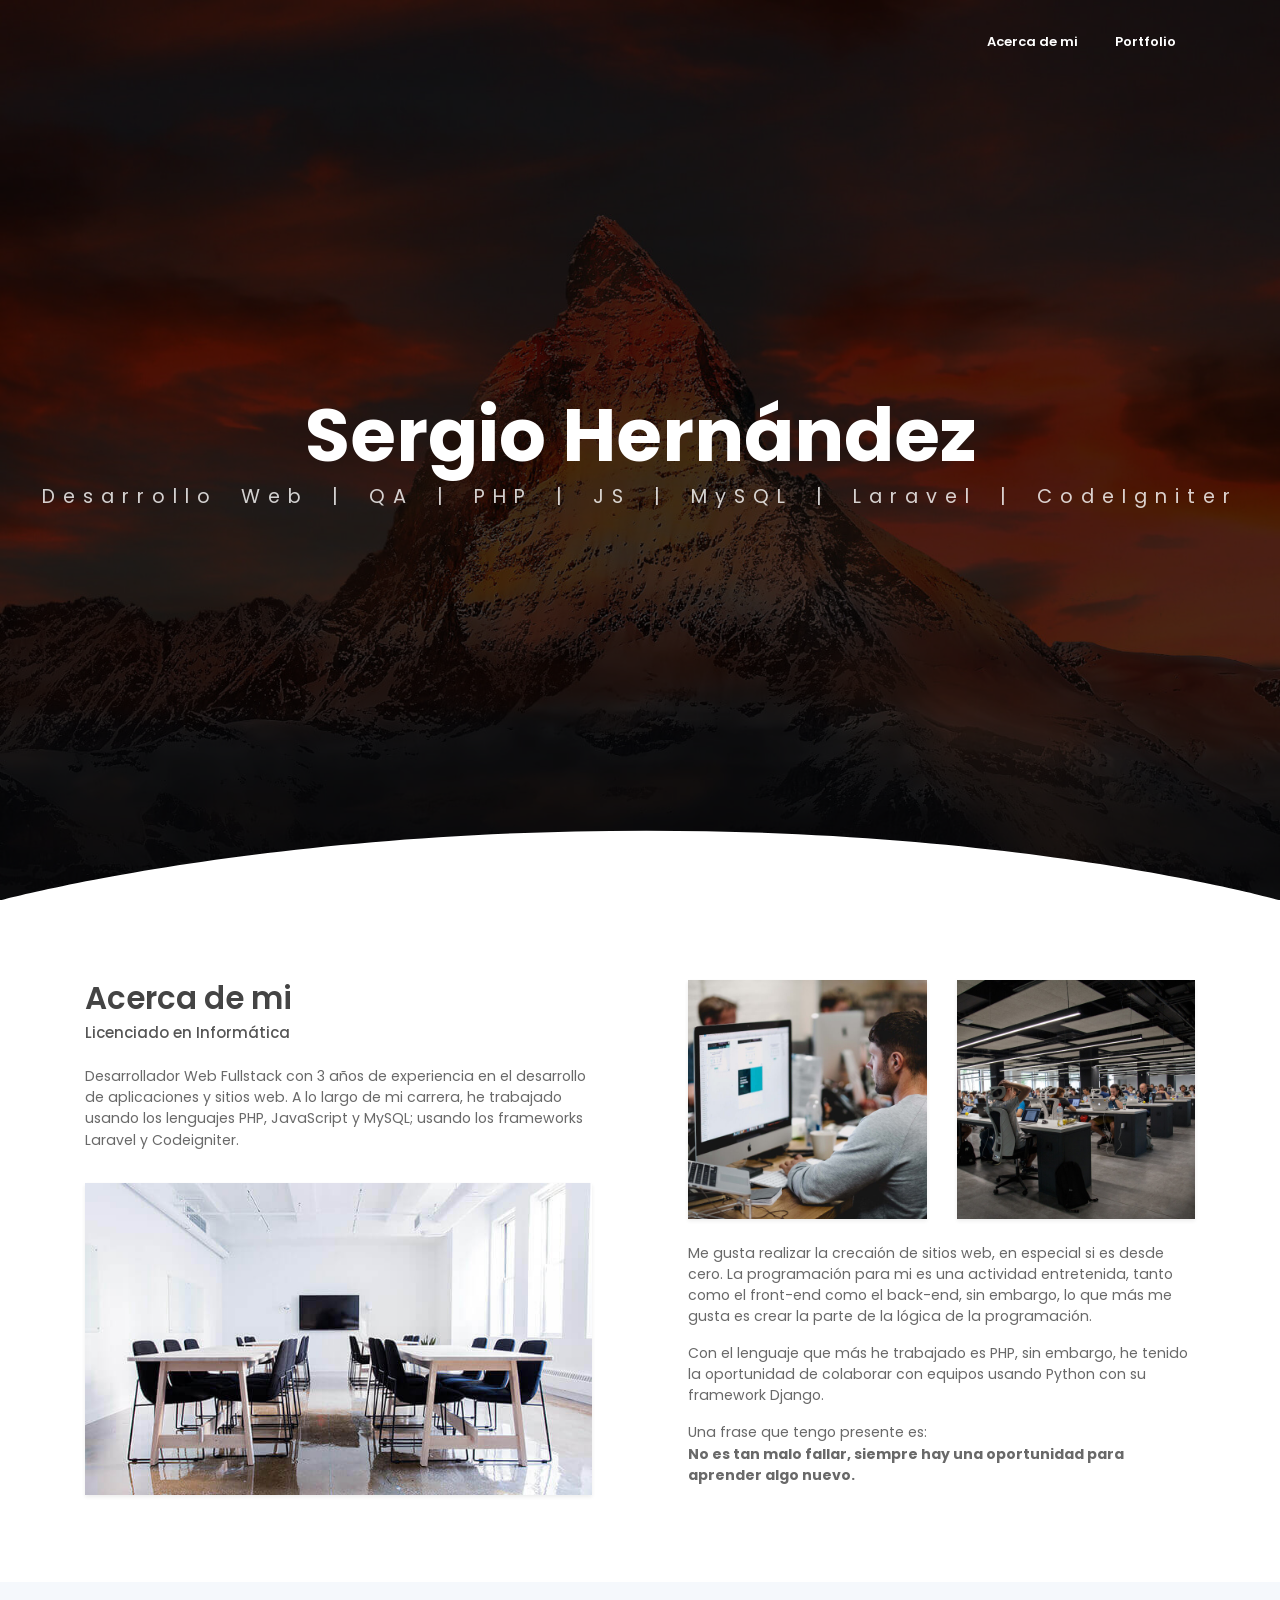
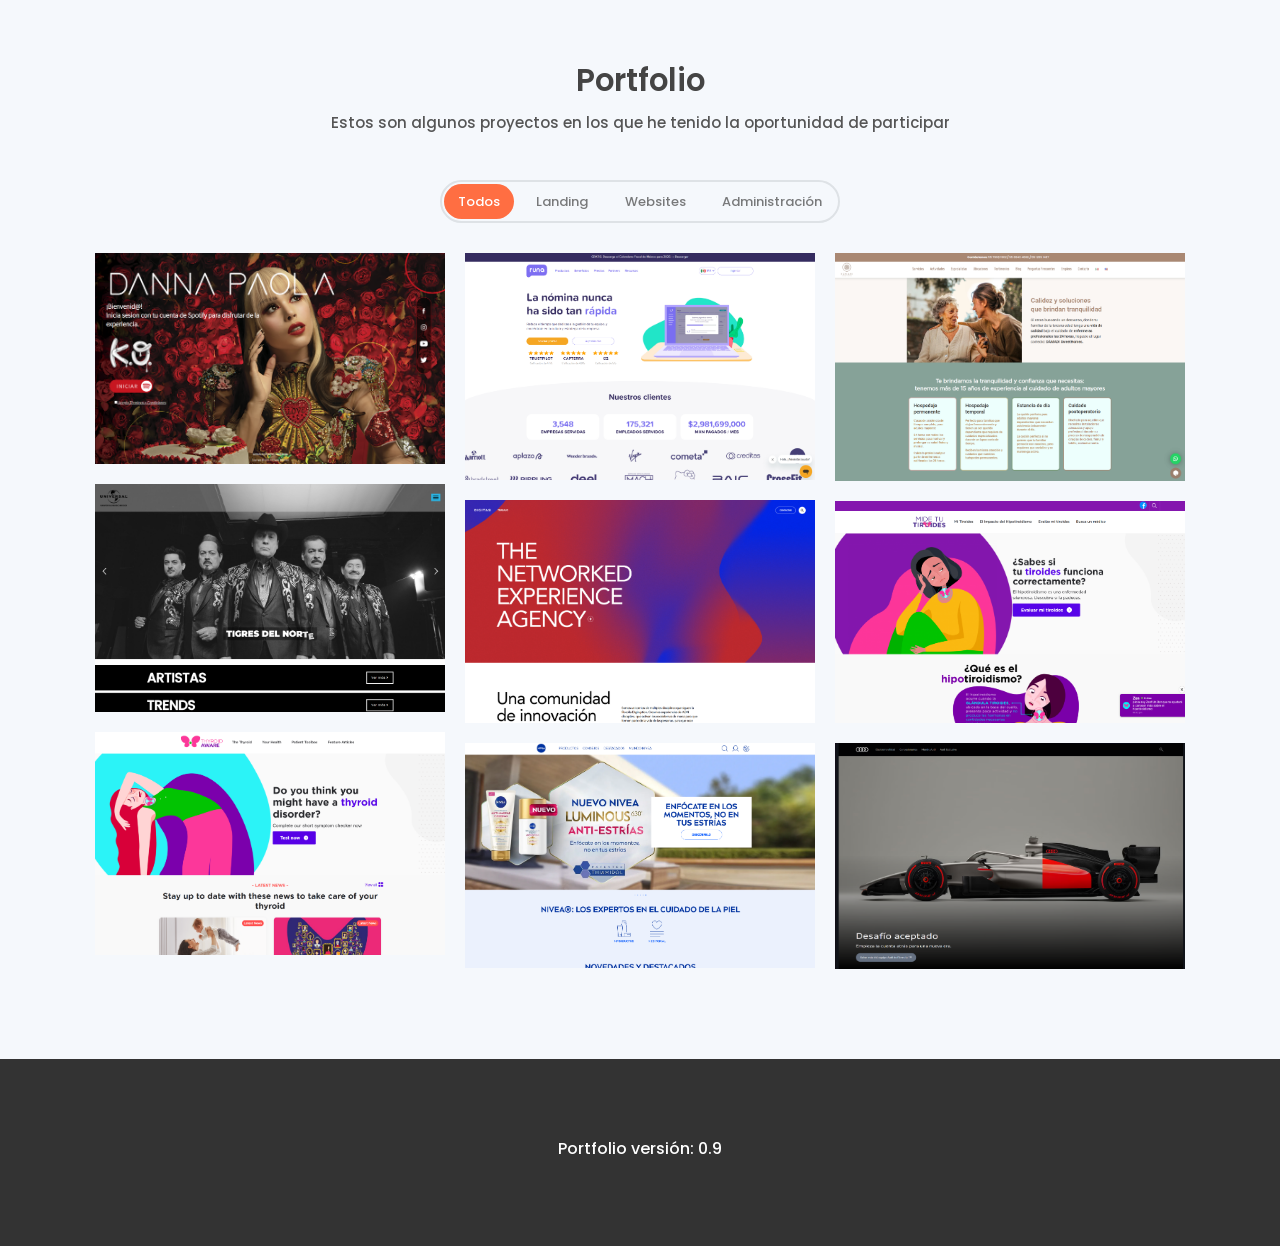
==== index.html @ 3a4e0846 "Carga de proyecto Versión 0.9" ====
<!DOCTYPE html>
<html lang="en">

<head>
    <meta charset="utf-8">
    <meta name="viewport" content="width=device-width, initial-scale=1, shrink-to-fit=no">
    <meta name="description" content="Start your development with LeadMark landing page.">
    <meta name="author" content="Devcrud">
    <title>Sergio Hernández</title>
    <!-- font icons -->
    <link rel="stylesheet" href="assets/vendors/themify-icons/css/themify-icons.css">
    <!-- Bootstrap + LeadMark main styles -->
     <link href="https://cdn.jsdelivr.net/npm/bootstrap@5.3.8/dist/css/bootstrap.min.css" rel="stylesheet" integrity="sha384-sRIl4kxILFvY47J16cr9ZwB07vP4J8+LH7qKQnuqkuIAvNWLzeN8tE5YBujZqJLB" crossorigin="anonymous">
    <link rel="stylesheet" href="assets/css/leadmark.css">
    
</head>

<body data-spy="scroll" data-target=".navbar" data-offset="40" id="home">

    <!-- page Navigation -->
    <nav class="navbar custom-navbar navbar-expand-md navbar-light fixed-top" data-spy="affix" data-offset-top="10">
        <div class="container">
            <button class="navbar-toggler ml-auto" type="button" data-toggle="collapse"
                data-target="#navbarSupportedContent" aria-controls="navbarSupportedContent" aria-expanded="false"
                aria-label="Toggle navigation">
                <span class="navbar-toggler-icon"></span>
            </button>
            <div class="collapse navbar-collapse" id="navbarSupportedContent">
                <ul class="navbar-nav ml-auto">
                    <!-- <li class="nav-item">
                        <a class="nav-link" href="#service">Our Service</a>
                    </li> -->
                    <li class="nav-item">
                        <a class="nav-link" href="#about">Acerca de mi</a>
                    </li>
                    <li class="nav-item">
                        <a class="nav-link" href="#portfolio">Portfolio</a>
                    </li>
                    <!-- 
                    <li class="nav-item">
                        <a class="nav-link" href="#blog">Blog</a>
                    </li>
                    <li class="nav-item">
                        <a class="nav-link" href="#contact">Contact</a>
                    </li> <li class="nav-item">
                        <a href="components.html" class="ml-4 nav-link btn btn-primary btn-sm rounded">Components</a>
                    </li> 
                    -->
                </ul>
            </div>
        </div>
    </nav>
    <!-- End Of Second Navigation -->

    <!-- Page Header -->
    <header class="header">
        <div class="overlay">
            <h1 class="title mb-1">Sergio Hernández</h1>
            <h1 class="subtitle">Desarrollo Web | QA | PHP | JS | MySQL | Laravel | CodeIgniter </h1>

        </div>
        <div class="shape">
            <svg viewBox="0 0 1500 200">
                <path
                    d="m 0,240 h 1500.4828 v -71.92164 c 0,0 -286.2763,-81.79324 -743.19024,-81.79324 C 300.37862,86.28512 0,168.07836 0,168.07836 Z" />
            </svg>
        </div>
    </header>
    <!-- End Of Page Header -->

    <!-- Service Section -->
    <!-- <section id="service" class="section pt-0">
        <div class="container">
            <h6 class="section-title text-center">Our Service</h6>
            <h6 class="section-subtitle text-center mb-5 pb-3">Voluptates architecto provident deserunt.</h6>

            <div class="row">
                <div class="col-md-4">
                    <div class="card mb-4 mb-md-0">
                        <div class="card-body">
                            <small class="text-primary font-weight-bold">01</small>
                            <h5 class="card-title mt-3"> Beatae quo <h5>
                                    <p class="mb-0">Lorem ipsum dolor sit amet, cquasi cupiditate voluptate debitis
                                        saepe dolorem totam dolor repudiandae quo nihil, repellendus nesciunt ab fuga
                                        quae, minima reprehenderit sequi fugit.</p>
                        </div>
                    </div>
                </div>
                <div class="col-md-4">
                    <div class="card mb-4 mb-md-0">
                        <div class="card-body">
                            <small class="text-primary font-weight-bold">02</small>
                            <h5 class="card-title mt-3">Delectus Suscipit<h5>
                                    <p class="mb-0">Lorem ipsum dolor sit amet, cquasi cupiditate voluptate debitis
                                        saepe dolorem totam dolor repudiandae quo nihil, repellendus nesciunt ab fuga
                                        quae, minima reprehenderit sequi fugit.</p>
                        </div>
                    </div>
                </div>
                <div class="col-md-4">
                    <div class="card mb-4 mb-md-0">
                        <div class="card-body">
                            <small class="text-primary font-weight-bold">03</small>
                            <h5 class="card-title mt-3">Itaque harum<h5>
                                    <p class="mb-0">Lorem ipsum dolor sit amet, cquasi cupiditate voluptate debitis
                                        saepe dolorem totam dolor repudiandae quo nihil, repellendus nesciunt ab fuga
                                        quae, minima reprehenderit sequi fugit.</p>
                        </div>
                    </div>
                </div>
            </div>
        </div>
    </section> -->
    <!-- End OF Service Section -->

    <!-- About Section -->
    <section class="section" id="about">
        <div class="container">
            <div class="row justify-content-between">
                <div class="col-md-6 pr-md-5 mb-4 mb-md-0">
                    <h6 class="section-title mb-0">Acerca de mi</h6>
                    <h6 class="section-subtitle mb-4">Licenciado en Informática</h6>
                    <p>
                        Desarrollador Web Fullstack con 3 años de experiencia en el desarrollo de aplicaciones y sitios
                        web. A lo largo de mi carrera, he trabajado usando los lenguajes PHP, JavaScript y MySQL; usando
                        los frameworks Laravel y Codeigniter.
                    </p>
                    <img src="assets/imgs/about.jpg" alt="" class="w-100 mt-3 shadow-sm">
                </div>
                <div class="col-md-6 pl-md-5">
                    <div class="row">
                        <div class="col-6">
                            <img src="assets/imgs/about-1.jpg" alt="" class="w-100 shadow-sm">
                        </div>
                        <div class="col-6">
                            <img src="assets/imgs/about-2.jpg" alt="" class="w-100 shadow-sm">
                        </div>
                        <div class="col-12 mt-4">
                            <p>
                                Me gusta realizar la crecaión de sitios web, en especial si es desde cero. La
                                programación para mi es una actividad entretenida, tanto como el front-end como el
                                back-end, sin embargo, lo que más me gusta es crear la parte de la lógica de la
                                programación.
                            </p>
                            <p>
                                Con el lenguaje que más he trabajado es PHP, sin embargo, he tenido la oportunidad de
                                colaborar con equipos usando Python con su framework Django.
                            </p>
                            <p>
                                Una frase que tengo presente es: <br>
                                <b>No es tan malo fallar, siempre hay una oportunidad para aprender algo nuevo.</b>
                            </p>
                        </div>
                    </div>
                </div>
            </div>
        </div>
    </section>
    <!-- End OF About Section -->

    <!-- Portfolio Section -->
    <section id="portfolio" class="section portfolio-section">
        <div class="container">
            <h6 class="section-title text-center">Portfolio</h6>
            <h6 class="section-subtitle mb-5 text-center">Estos son algunos proyectos en los que he tenido la
                oportunidad de participar</h6>
            <div class="filters">
                <a href="#" data-filter=".all" class="active">
                    Todos
                </a>
                <a href="#" data-filter=".landing">
                    Landing
                </a>
                <a href="#" data-filter=".web">
                    Websites
                </a>
                <a href="#" data-filter=".managment">
                    Administración
                </a>
            </div>
            <div class="portfolio-container" id="container">
                
            </div>
        </div>
    </section>

    <!-- Blog Section -->
    <!-- <section class="section" id="blog">
        <div class="container">
            <h6 class="section-title mb-0 text-center">Latest Articles</h6>
            <h6 class="section-subtitle mb-5 text-center">Architecto provident deserunt eveniet libero</h6>
            <div class="row">
                <div class="col-md-4">
                    <div class="card border-0 mb-4">
                        <img src="assets/imgs/blog-1.jpg" alt="" class="card-img-top w-100">
                        <div class="card-body">
                            <h6 class="card-title">Pariatur Omnis Harum quae sint.</h6>
                            <p>Fuga quae ratione inventore Perferendis porro.</p>
                            <a href="javascript:void(0)" class="small text-muted">Go To The Article</a>
                        </div>
                    </div>
                </div>
                <div class="col-md-4">
                    <div class="card border-0 mb-4">
                        <img src="assets/imgs/blog-2.jpg" alt="" class="card-img-top w-100">
                        <div class="card-body">
                            <h6 class="card-title"> Harum Quae Porro</h5>
                                <p>Fuga quae ratione inventore Perferendis porro.</p>
                                <a href="javascript:void(0)" class="small text-muted">Go To The Article</a>
                        </div>
                    </div>
                </div>
                <div class="col-md-4">
                    <div class="card border-0 mb-4">
                        <img src="assets/imgs/blog-3.jpg" alt="" class="card-img-top w-100">
                        <div class="card-body">
                            <h6 class="card-title">Qui optio neque alias</h6>
                            <p>Fuga quae ratione inventore Perferendis porro.</p>
                            <a href="javascript:void(0)" class="small text-muted">Go To The Article</a>
                        </div>
                    </div>
                </div>
            </div>
        </div>
    </section> -->
    <!-- End of Blog Section -->

    <!-- Testmonial Section -->
    <!-- <section class="section" id="testmonial">
        <div class="container">
            <h6 class="section-title text-center mb-0">Testmonials</h6>
            <h6 class="section-subtitle mb-5 text-center">What Our Clients Says</h6>
            <div class="row">
                <div class="col-md-4 my-3 my-md-0">
                    <div class="card">
                        <div class="card-body">
                            <div class="media align-items-center mb-3">
                                <img class="mr-3" src="assets/imgs/avatar.jpg" alt="">
                                <div class="media-body">
                                    <h6 class="mt-1 mb-0">John Doe</h6>
                                    <small class="text-muted mb-0">Business Analyst</small>
                                </div>
                            </div>
                            <p class="mb-0">Lorem ipsum dolor sit amet, consectetur adipisicing elit. Delectus enim
                                modi, id dicta reiciendis itaque.</p>
                        </div>
                    </div>
                </div>
                <div class="col-md-4 my-3 my-md-0">
                    <div class="card">
                        <div class="card-body">
                            <div class="media align-items-center mb-3">
                                <img class="mr-3" src="assets/imgs/avatar-1.jpg" alt="">
                                <div class="media-body">
                                    <h6 class="mt-1 mb-0">Maria Garcia</h6>
                                    <small class="text-muted mb-0">Insurance Agent</small>
                                </div>
                            </div>
                            <p class="mb-0">Lorem ipsum dolor sit amet, consectetur adipisicing elit. Delectus enim
                                modi, id dicta reiciendis itaque.</p>
                        </div>
                    </div>
                </div>
                <div class="col-md-4 my-3 my-md-0">
                    <div class="card">
                        <div class="card-body">
                            <div class="media align-items-center mb-3">
                                <img class="mr-3" src="assets/imgs/avatar-2.jpg" alt="">
                                <div class="media-body">
                                    <h6 class="mt-1 mb-0">Mason Miller</h6>
                                    <small class="text-muted mb-0">Residential Appraiser</small>
                                </div>
                            </div>
                            <p class="mb-0">Lorem ipsum dolor sit amet, consectetur adipisicing elit. Delectus enim
                                modi, id dicta reiciendis itaque.</p>
                        </div>
                    </div>
                </div>
            </div>
        </div>
    </section> -->
    <!-- End of Testmonial Section -->

    <!-- Page Footer -->
    <footer>
        <section id="contact" class="section has-img-bg">
            <div class="container">
                <h6 class="text-center">Portfolio versión: 0.9</h6>
                <!-- <div class="row align-items-center">
                    <div class="col-md-5 my-3">
                        <h6 class="mb-0">Phone</h6>
                        <p class="mb-4">+ 123-456-7890</p>

                        <h6 class="mb-0">Address</h6>
                        <p class="mb-4">12345 Fake ST NoWhere AB Country</p>

                        <h6 class="mb-0">Email</h6>
                        <p class="mb-0">info@website.com</p>
                        <p></p>
                    </div>
                    <div class="col-md-7">
                        <form>
                            <h4 class="mb-4">Drop Us A Line</h4>
                            <div class="form-row">
                                <div class="form-group col-sm-4">
                                    <input type="text" class="form-control text-white rounded-0 bg-transparent"
                                        name="name" placeholder="Name">
                                </div>
                                <div class="form-group col-sm-4">
                                    <input type="email" class="form-control text-white rounded-0 bg-transparent"
                                        name="Email" placeholder="Email">
                                </div>
                                <div class="form-group col-sm-4">
                                    <input type="text" class="form-control text-white rounded-0 bg-transparent"
                                        name="subject" placeholder="Subject">
                                </div>
                                <div class="form-group col-12">
                                    <textarea name="message" id="" cols="30" rows="4"
                                        class="form-control text-white rounded-0 bg-transparent"
                                        placeholder="Message"></textarea>

                                </div>
                                <div class="form-group col-12 mb-0">
                                    <button type="submit" class="btn btn-primary rounded w-md mt-3">Send</button>
                                </div>
                            </div>
                        </form>
                    </div>
                </div> -->
            </div>
        </section>
    </footer>
    <!-- End of Page Footer -->

    <!-- Modal -->
<div class="modal fade" id="modal" tabindex="-1" aria-labelledby="exampleModalLabel" aria-hidden="true">
  <div class="modal-dialog modal-dialog-centered modal-lg">
    <div class="modal-content pt-3">
      <div class="modal-body">
        <div class="row">
            <div class="col-lg-6 align-items-center justify-content-center">
                <div class="modal-img">
                    <img id="modalImage" src="./assets/img/danna-book.png" width="100%" alt="Danna Paola Flipbook">
                </div>
            </div>
            <div class="col-lg-6">
                <h3 id="modalTitle">Flipbook: Danna Paola</h3>
                <span class="badge badge-secondary" id="modalType">Landing Page - 2021</span>
                <p class="description" id="modalDescription">
                    Esta landing fue realizada para la promoción del album K.O de Danna Paola.
                    <br>
                    Para poder iniciar sesión era requerida una cuenta de Spotify, ya que el objetivo era realizar "presave" del album completo. Al iniciar sesión, podias desplazarte entre las fotos exclusivas de Danna Paola referentes a su nuevo albúm.
                </p>
                <p id="modalTech" class="text-primary">PHP</p>         
            </div>
        </div>
      </div>
      <div class="modal-footer align-items-center justify-content-center">
        <button type="button" class="btn btn-secondary" data-bs-dismiss="modal">Cerrar</button>
        <a id="modalUrl" target="_blank" class="btn btn-primary">Visitar sitio</a>
      </div>
    </div>
  </div>
</div>

    <!-- core  -->
    <script src="assets/vendors/jquery/jquery-3.4.1.js"></script>
    <!-- <script src="assets/vendors/bootstrap/bootstrap.bundle.js"></script> -->
    <script src="https://cdn.jsdelivr.net/npm/bootstrap@5.3.8/dist/js/bootstrap.bundle.min.js" integrity="sha384-FKyoEForCGlyvwx9Hj09JcYn3nv7wiPVlz7YYwJrWVcXK/BmnVDxM+D2scQbITxI" crossorigin="anonymous"></script>

    <!-- bootstrap 3 affix -->
    <script src="assets/vendors/bootstrap/bootstrap.affix.js"></script>

    <!-- Isotope -->
    <script src="assets/vendors/isotope/isotope.pkgd.js"></script>

    <!-- LeadMark js -->
    <script src="assets/js/leadmark.js"></script>

</body>

</html>
---- assets/vendors/themify-icons/css/themify-icons.css ----
@font-face {
	font-family: 'themify';
	src:url("../fonts/themify.eot?-fvbane");
	src:url("../fonts/themify.eot?#iefix-fvbane") format("embedded-opentype"),
		url("../fonts/themify.woff?-fvbane") format("woff"),
		url("../fonts/themify.ttf?-fvbane") format("truetype"),
		url("../fonts/themify.svg?-fvbane#themify") format("svg");
	font-weight: normal;
	font-style: normal;
}

[class^="ti-"], [class*=" ti-"] {
	font-family: 'themify';
	speak: none;
	font-style: normal;
	font-weight: normal;
	font-variant: normal;
	text-transform: none;
	line-height: 1;

	/* Better Font Rendering =========== */
	-webkit-font-smoothing: antialiased;
	-moz-osx-font-smoothing: grayscale;
}

.ti-wand:before {
	content: "\e600";
}
.ti-volume:before {
	content: "\e601";
}
.ti-user:before {
	content: "\e602";
}
.ti-unlock:before {
	content: "\e603";
}
.ti-unlink:before {
	content: "\e604";
}
.ti-trash:before {
	content: "\e605";
}
.ti-thought:before {
	content: "\e606";
}
.ti-target:before {
	content: "\e607";
}
.ti-tag:before {
	content: "\e608";
}
.ti-tablet:before {
	content: "\e609";
}
.ti-star:before {
	content: "\e60a";
}
.ti-spray:before {
	content: "\e60b";
}
.ti-signal:before {
	content: "\e60c";
}
.ti-shopping-cart:before {
	content: "\e60d";
}
.ti-shopping-cart-full:before {
	content: "\e60e";
}
.ti-settings:before {
	content: "\e60f";
}
.ti-search:before {
	content: "\e610";
}
.ti-zoom-in:before {
	content: "\e611";
}
.ti-zoom-out:before {
	content: "\e612";
}
.ti-cut:before {
	content: "\e613";
}
.ti-ruler:before {
	content: "\e614";
}
.ti-ruler-pencil:before {
	content: "\e615";
}
.ti-ruler-alt:before {
	content: "\e616";
}
.ti-bookmark:before {
	content: "\e617";
}
.ti-bookmark-alt:before {
	content: "\e618";
}
.ti-reload:before {
	content: "\e619";
}
.ti-plus:before {
	content: "\e61a";
}
.ti-pin:before {
	content: "\e61b";
}
.ti-pencil:before {
	content: "\e61c";
}
.ti-pencil-alt:before {
	content: "\e61d";
}
.ti-paint-roller:before {
	content: "\e61e";
}
.ti-paint-bucket:before {
	content: "\e61f";
}
.ti-na:before {
	content: "\e620";
}
.ti-mobile:before {
	content: "\e621";
}
.ti-minus:before {
	content: "\e622";
}
.ti-medall:before {
	content: "\e623";
}
.ti-medall-alt:before {
	content: "\e624";
}
.ti-marker:before {
	content: "\e625";
}
.ti-marker-alt:before {
	content: "\e626";
}
.ti-arrow-up:before {
	content: "\e627";
}
.ti-arrow-right:before {
	content: "\e628";
}
.ti-arrow-left:before {
	content: "\e629";
}
.ti-arrow-down:before {
	content: "\e62a";
}
.ti-lock:before {
	content: "\e62b";
}
.ti-location-arrow:before {
	content: "\e62c";
}
.ti-link:before {
	content: "\e62d";
}
.ti-layout:before {
	content: "\e62e";
}
.ti-layers:before {
	content: "\e62f";
}
.ti-layers-alt:before {
	content: "\e630";
}
.ti-key:before {
	content: "\e631";
}
.ti-import:before {
	content: "\e632";
}
.ti-image:before {
	content: "\e633";
}
.ti-heart:before {
	content: "\e634";
}
.ti-heart-broken:before {
	content: "\e635";
}
.ti-hand-stop:before {
	content: "\e636";
}
.ti-hand-open:before {
	content: "\e637";
}
.ti-hand-drag:before {
	content: "\e638";
}
.ti-folder:before {
	content: "\e639";
}
.ti-flag:before {
	content: "\e63a";
}
.ti-flag-alt:before {
	content: "\e63b";
}
.ti-flag-alt-2:before {
	content: "\e63c";
}
.ti-eye:before {
	content: "\e63d";
}
.ti-export:before {
	content: "\e63e";
}
.ti-exchange-vertical:before {
	content: "\e63f";
}
.ti-desktop:before {
	content: "\e640";
}
.ti-cup:before {
	content: "\e641";
}
.ti-crown:before {
	content: "\e642";
}
.ti-comments:before {
	content: "\e643";
}
.ti-comment:before {
	content: "\e644";
}
.ti-comment-alt:before {
	content: "\e645";
}
.ti-close:before {
	content: "\e646";
}
.ti-clip:before {
	content: "\e647";
}
.ti-angle-up:before {
	content: "\e648";
}
.ti-angle-right:before {
	content: "\e649";
}
.ti-angle-left:before {
	content: "\e64a";
}
.ti-angle-down:before {
	content: "\e64b";
}
.ti-check:before {
	content: "\e64c";
}
.ti-check-box:before {
	content: "\e64d";
}
.ti-camera:before {
	content: "\e64e";
}
.ti-announcement:before {
	content: "\e64f";
}
.ti-brush:before {
	content: "\e650";
}
.ti-briefcase:before {
	content: "\e651";
}
.ti-bolt:before {
	content: "\e652";
}
.ti-bolt-alt:before {
	content: "\e653";
}
.ti-blackboard:before {
	content: "\e654";
}
.ti-bag:before {
	content: "\e655";
}
.ti-move:before {
	content: "\e656";
}
.ti-arrows-vertical:before {
	content: "\e657";
}
.ti-arrows-horizontal:before {
	content: "\e658";
}
.ti-fullscreen:before {
	content: "\e659";
}
.ti-arrow-top-right:before {
	content: "\e65a";
}
.ti-arrow-top-left:before {
	content: "\e65b";
}
.ti-arrow-circle-up:before {
	content: "\e65c";
}
.ti-arrow-circle-right:before {
	content: "\e65d";
}
.ti-arrow-circle-left:before {
	content: "\e65e";
}
.ti-arrow-circle-down:before {
	content: "\e65f";
}
.ti-angle-double-up:before {
	content: "\e660";
}
.ti-angle-double-right:before {
	content: "\e661";
}
.ti-angle-double-left:before {
	content: "\e662";
}
.ti-angle-double-down:before {
	content: "\e663";
}
.ti-zip:before {
	content: "\e664";
}
.ti-world:before {
	content: "\e665";
}
.ti-wheelchair:before {
	content: "\e666";
}
.ti-view-list:before {
	content: "\e667";
}
.ti-view-list-alt:before {
	content: "\e668";
}
.ti-view-grid:before {
	content: "\e669";
}
.ti-uppercase:before {
	content: "\e66a";
}
.ti-upload:before {
	content: "\e66b";
}
.ti-underline:before {
	content: "\e66c";
}
.ti-truck:before {
	content: "\e66d";
}
.ti-timer:before {
	content: "\e66e";
}
.ti-ticket:before {
	content: "\e66f";
}
.ti-thumb-up:before {
	content: "\e670";
}
.ti-thumb-down:before {
	content: "\e671";
}
.ti-text:before {
	content: "\e672";
}
.ti-stats-up:before {
	content: "\e673";
}
.ti-stats-down:before {
	content: "\e674";
}
.ti-split-v:before {
	content: "\e675";
}
.ti-split-h:before {
	content: "\e676";
}
.ti-smallcap:before {
	content: "\e677";
}
.ti-shine:before {
	content: "\e678";
}
.ti-shift-right:before {
	content: "\e679";
}
.ti-shift-left:before {
	content: "\e67a";
}
.ti-shield:before {
	content: "\e67b";
}
.ti-notepad:before {
	content: "\e67c";
}
.ti-server:before {
	content: "\e67d";
}
.ti-quote-right:before {
	content: "\e67e";
}
.ti-quote-left:before {
	content: "\e67f";
}
.ti-pulse:before {
	content: "\e680";
}
.ti-printer:before {
	content: "\e681";
}
.ti-power-off:before {
	content: "\e682";
}
.ti-plug:before {
	content: "\e683";
}
.ti-pie-chart:before {
	content: "\e684";
}
.ti-paragraph:before {
	content: "\e685";
}
.ti-panel:before {
	content: "\e686";
}
.ti-package:before {
	content: "\e687";
}
.ti-music:before {
	content: "\e688";
}
.ti-music-alt:before {
	content: "\e689";
}
.ti-mouse:before {
	content: "\e68a";
}
.ti-mouse-alt:before {
	content: "\e68b";
}
.ti-money:before {
	content: "\e68c";
}
.ti-microphone:before {
	content: "\e68d";
}
.ti-menu:before {
	content: "\e68e";
}
.ti-menu-alt:before {
	content: "\e68f";
}
.ti-map:before {
	content: "\e690";
}
.ti-map-alt:before {
	content: "\e691";
}
.ti-loop:before {
	content: "\e692";
}
.ti-location-pin:before {
	content: "\e693";
}
.ti-list:before {
	content: "\e694";
}
.ti-light-bulb:before {
	content: "\e695";
}
.ti-Italic:before {
	content: "\e696";
}
.ti-info:before {
	content: "\e697";
}
.ti-infinite:before {
	content: "\e698";
}
.ti-id-badge:before {
	content: "\e699";
}
.ti-hummer:before {
	content: "\e69a";
}
.ti-home:before {
	content: "\e69b";
}
.ti-help:before {
	content: "\e69c";
}
.ti-headphone:before {
	content: "\e69d";
}
.ti-harddrives:before {
	content: "\e69e";
}
.ti-harddrive:before {
	content: "\e69f";
}
.ti-gift:before {
	content: "\e6a0";
}
.ti-game:before {
	content: "\e6a1";
}
.ti-filter:before {
	content: "\e6a2";
}
.ti-files:before {
	content: "\e6a3";
}
.ti-file:before {
	content: "\e6a4";
}
.ti-eraser:before {
	content: "\e6a5";
}
.ti-envelope:before {
	content: "\e6a6";
}
.ti-download:before {
	content: "\e6a7";
}
.ti-direction:before {
	content: "\e6a8";
}
.ti-direction-alt:before {
	content: "\e6a9";
}
.ti-dashboard:before {
	content: "\e6aa";
}
.ti-control-stop:before {
	content: "\e6ab";
}
.ti-control-shuffle:before {
	content: "\e6ac";
}
.ti-control-play:before {
	content: "\e6ad";
}
.ti-control-pause:before {
	content: "\e6ae";
}
.ti-control-forward:before {
	content: "\e6af";
}
.ti-control-backward:before {
	content: "\e6b0";
}
.ti-cloud:before {
	content: "\e6b1";
}
.ti-cloud-up:before {
	content: "\e6b2";
}
.ti-cloud-down:before {
	content: "\e6b3";
}
.ti-clipboard:before {
	content: "\e6b4";
}
.ti-car:before {
	content: "\e6b5";
}
.ti-calendar:before {
	content: "\e6b6";
}
.ti-book:before {
	content: "\e6b7";
}
.ti-bell:before {
	content: "\e6b8";
}
.ti-basketball:before {
	content: "\e6b9";
}
.ti-bar-chart:before {
	content: "\e6ba";
}
.ti-bar-chart-alt:before {
	content: "\e6bb";
}
.ti-back-right:before {
	content: "\e6bc";
}
.ti-back-left:before {
	content: "\e6bd";
}
.ti-arrows-corner:before {
	content: "\e6be";
}
.ti-archive:before {
	content: "\e6bf";
}
.ti-anchor:before {
	content: "\e6c0";
}
.ti-align-right:before {
	content: "\e6c1";
}
.ti-align-left:before {
	content: "\e6c2";
}
.ti-align-justify:before {
	content: "\e6c3";
}
.ti-align-center:before {
	content: "\e6c4";
}
.ti-alert:before {
	content: "\e6c5";
}
.ti-alarm-clock:before {
	content: "\e6c6";
}
.ti-agenda:before {
	content: "\e6c7";
}
.ti-write:before {
	content: "\e6c8";
}
.ti-window:before {
	content: "\e6c9";
}
.ti-widgetized:before {
	content: "\e6ca";
}
.ti-widget:before {
	content: "\e6cb";
}
.ti-widget-alt:before {
	content: "\e6cc";
}
.ti-wallet:before {
	content: "\e6cd";
}
.ti-video-clapper:before {
	content: "\e6ce";
}
.ti-video-camera:before {
	content: "\e6cf";
}
.ti-vector:before {
	content: "\e6d0";
}
.ti-themify-logo:before {
	content: "\e6d1";
}
.ti-themify-favicon:before {
	content: "\e6d2";
}
.ti-themify-favicon-alt:before {
	content: "\e6d3";
}
.ti-support:before {
	content: "\e6d4";
}
.ti-stamp:before {
	content: "\e6d5";
}
.ti-split-v-alt:before {
	content: "\e6d6";
}
.ti-slice:before {
	content: "\e6d7";
}
.ti-shortcode:before {
	content: "\e6d8";
}
.ti-shift-right-alt:before {
	content: "\e6d9";
}
.ti-shift-left-alt:before {
	content: "\e6da";
}
.ti-ruler-alt-2:before {
	content: "\e6db";
}
.ti-receipt:before {
	content: "\e6dc";
}
.ti-pin2:before {
	content: "\e6dd";
}
.ti-pin-alt:before {
	content: "\e6de";
}
.ti-pencil-alt2:before {
	content: "\e6df";
}
.ti-palette:before {
	content: "\e6e0";
}
.ti-more:before {
	content: "\e6e1";
}
.ti-more-alt:before {
	content: "\e6e2";
}
.ti-microphone-alt:before {
	content: "\e6e3";
}
.ti-magnet:before {
	content: "\e6e4";
}
.ti-line-double:before {
	content: "\e6e5";
}
.ti-line-dotted:before {
	content: "\e6e6";
}
.ti-line-dashed:before {
	content: "\e6e7";
}
.ti-layout-width-full:before {
	content: "\e6e8";
}
.ti-layout-width-default:before {
	content: "\e6e9";
}
.ti-layout-width-default-alt:before {
	content: "\e6ea";
}
.ti-layout-tab:before {
	content: "\e6eb";
}
.ti-layout-tab-window:before {
	content: "\e6ec";
}
.ti-layout-tab-v:before {
	content: "\e6ed";
}
.ti-layout-tab-min:before {
	content: "\e6ee";
}
.ti-layout-slider:before {
	content: "\e6ef";
}
.ti-layout-slider-alt:before {
	content: "\e6f0";
}
.ti-layout-sidebar-right:before {
	content: "\e6f1";
}
.ti-layout-sidebar-none:before {
	content: "\e6f2";
}
.ti-layout-sidebar-left:before {
	content: "\e6f3";
}
.ti-layout-placeholder:before {
	content: "\e6f4";
}
.ti-layout-menu:before {
	content: "\e6f5";
}
.ti-layout-menu-v:before {
	content: "\e6f6";
}
.ti-layout-menu-separated:before {
	content: "\e6f7";
}
.ti-layout-menu-full:before {
	content: "\e6f8";
}
.ti-layout-media-right-alt:before {
	content: "\e6f9";
}
.ti-layout-media-right:before {
	content: "\e6fa";
}
.ti-layout-media-overlay:before {
	content: "\e6fb";
}
.ti-layout-media-overlay-alt:before {
	content: "\e6fc";
}
.ti-layout-media-overlay-alt-2:before {
	content: "\e6fd";
}
.ti-layout-media-left-alt:before {
	content: "\e6fe";
}
.ti-layout-media-left:before {
	content: "\e6ff";
}
.ti-layout-media-center-alt:before {
	content: "\e700";
}
.ti-layout-media-center:before {
	content: "\e701";
}
.ti-layout-list-thumb:before {
	content: "\e702";
}
.ti-layout-list-thumb-alt:before {
	content: "\e703";
}
.ti-layout-list-post:before {
	content: "\e704";
}
.ti-layout-list-large-image:before {
	content: "\e705";
}
.ti-layout-line-solid:before {
	content: "\e706";
}
.ti-layout-grid4:before {
	content: "\e707";
}
.ti-layout-grid3:before {
	content: "\e708";
}
.ti-layout-grid2:before {
	content: "\e709";
}
.ti-layout-grid2-thumb:before {
	content: "\e70a";
}
.ti-layout-cta-right:before {
	content: "\e70b";
}
.ti-layout-cta-left:before {
	content: "\e70c";
}
.ti-layout-cta-center:before {
	content: "\e70d";
}
.ti-layout-cta-btn-right:before {
	content: "\e70e";
}
.ti-layout-cta-btn-left:before {
	content: "\e70f";
}
.ti-layout-column4:before {
	content: "\e710";
}
.ti-layout-column3:before {
	content: "\e711";
}
.ti-layout-column2:before {
	content: "\e712";
}
.ti-layout-accordion-separated:before {
	content: "\e713";
}
.ti-layout-accordion-merged:before {
	content: "\e714";
}
.ti-layout-accordion-list:before {
	content: "\e715";
}
.ti-ink-pen:before {
	content: "\e716";
}
.ti-info-alt:before {
	content: "\e717";
}
.ti-help-alt:before {
	content: "\e718";
}
.ti-headphone-alt:before {
	content: "\e719";
}
.ti-hand-point-up:before {
	content: "\e71a";
}
.ti-hand-point-right:before {
	content: "\e71b";
}
.ti-hand-point-left:before {
	content: "\e71c";
}
.ti-hand-point-down:before {
	content: "\e71d";
}
.ti-gallery:before {
	content: "\e71e";
}
.ti-face-smile:before {
	content: "\e71f";
}
.ti-face-sad:before {
	content: "\e720";
}
.ti-credit-card:before {
	content: "\e721";
}
.ti-control-skip-forward:before {
	content: "\e722";
}
.ti-control-skip-backward:before {
	content: "\e723";
}
.ti-control-record:before {
	content: "\e724";
}
.ti-control-eject:before {
	content: "\e725";
}
.ti-comments-smiley:before {
	content: "\e726";
}
.ti-brush-alt:before {
	content: "\e727";
}
.ti-youtube:before {
	content: "\e728";
}
.ti-vimeo:before {
	content: "\e729";
}
.ti-twitter:before {
	content: "\e72a";
}
.ti-time:before {
	content: "\e72b";
}
.ti-tumblr:before {
	content: "\e72c";
}
.ti-skype:before {
	content: "\e72d";
}
.ti-share:before {
	content: "\e72e";
}
.ti-share-alt:before {
	content: "\e72f";
}
.ti-rocket:before {
	content: "\e730";
}
.ti-pinterest:before {
	content: "\e731";
}
.ti-new-window:before {
	content: "\e732";
}
.ti-microsoft:before {
	content: "\e733";
}
.ti-list-ol:before {
	content: "\e734";
}
.ti-linkedin:before {
	content: "\e735";
}
.ti-layout-sidebar-2:before {
	content: "\e736";
}
.ti-layout-grid4-alt:before {
	content: "\e737";
}
.ti-layout-grid3-alt:before {
	content: "\e738";
}
.ti-layout-grid2-alt:before {
	content: "\e739";
}
.ti-layout-column4-alt:before {
	content: "\e73a";
}
.ti-layout-column3-alt:before {
	content: "\e73b";
}
.ti-layout-column2-alt:before {
	content: "\e73c";
}
.ti-instagram:before {
	content: "\e73d";
}
.ti-google:before {
	content: "\e73e";
}
.ti-github:before {
	content: "\e73f";
}
.ti-flickr:before {
	content: "\e740";
}
.ti-facebook:before {
	content: "\e741";
}
.ti-dropbox:before {
	content: "\e742";
}
.ti-dribbble:before {
	content: "\e743";
}
.ti-apple:before {
	content: "\e744";
}
.ti-android:before {
	content: "\e745";
}
.ti-save:before {
	content: "\e746";
}
.ti-save-alt:before {
	content: "\e747";
}
.ti-yahoo:before {
	content: "\e748";
}
.ti-wordpress:before {
	content: "\e749";
}
.ti-vimeo-alt:before {
	content: "\e74a";
}
.ti-twitter-alt:before {
	content: "\e74b";
}
.ti-tumblr-alt:before {
	content: "\e74c";
}
.ti-trello:before {
	content: "\e74d";
}
.ti-stack-overflow:before {
	content: "\e74e";
}
.ti-soundcloud:before {
	content: "\e74f";
}
.ti-sharethis:before {
	content: "\e750";
}
.ti-sharethis-alt:before {
	content: "\e751";
}
.ti-reddit:before {
	content: "\e752";
}
.ti-pinterest-alt:before {
	content: "\e753";
}
.ti-microsoft-alt:before {
	content: "\e754";
}
.ti-linux:before {
	content: "\e755";
}
.ti-jsfiddle:before {
	content: "\e756";
}
.ti-joomla:before {
	content: "\e757";
}
.ti-html5:before {
	content: "\e758";
}
.ti-flickr-alt:before {
	content: "\e759";
}
.ti-email:before {
	content: "\e75a";
}
.ti-drupal:before {
	content: "\e75b";
}
.ti-dropbox-alt:before {
	content: "\e75c";
}
.ti-css3:before {
	content: "\e75d";
}
.ti-rss:before {
	content: "\e75e";
}
.ti-rss-alt:before {
	content: "\e75f";
}
---- assets/css/leadmark.css ----
@charset "UTF-8";
/*!
=========================================================
* LeadMark Landing page
=========================================================

* Copyright: 2019 DevCRUD (https://devcrud.com)
* Licensed: (https://devcrud.com/licenses)
* Coded by www.devcrud.com

=========================================================

* The above copyright notice and this permission notice shall be included in all copies or substantial portions of the Software.
*/
@import url("https://fonts.googleapis.com/css?family=Poppins:100,100i,200,200i,300,300i,400,400i,500,500i,600,600i,700,700i,800,800i,900,900i");
:root {
  --blue: #007bff;
  --indigo: #6610f2;
  --purple: #6f42c1;
  --pink: #e83e8c;
  --red: #eb4d4b;
  --orange: #fd7e14;
  --yellow: #EE5A24;
  --green: #6ab04c;
  --teal: #00cec9;
  --cyan: #1289A7;
  --white: #fff;
  --gray: #6c757d;
  --gray-dark: #1b1b1b;
  --primary: #ff6e42;
  --secondary: #6c757d;
  --success: #6ab04c;
  --info: #1289A7;
  --warning: #EE5A24;
  --danger: #eb4d4b;
  --light: #f8f9fa;
  --dark: #1b1b1b;
  --breakpoint-xs: 0;
  --breakpoint-sm: 576px;
  --breakpoint-md: 768px;
  --breakpoint-lg: 992px;
  --breakpoint-xl: 1200px;
  --font-family-sans-serif: "Poppins", sans-serif;
  --font-family-monospace: SFMono-Regular, Menlo, Monaco, Consolas, "Liberation Mono", "Courier New", monospace;
}

*,
*::before,
*::after {
  box-sizing: border-box;
}

html {
  font-family: sans-serif;
  line-height: 1.15;
  -webkit-text-size-adjust: 100%;
  -webkit-tap-highlight-color: rgba(0, 0, 0, 0);
}

article, aside, figcaption, figure, footer, header, hgroup, main, nav, section {
  display: block;
}

body {
  margin: 0;
  font-family: "Poppins", sans-serif;
  font-size: 1rem;
  font-weight: 400;
  line-height: 1.5;
  color: #444;
  text-align: left;
  background-color: #fff;
}

[tabindex="-1"]:focus {
  outline: 0 !important;
}

hr {
  box-sizing: content-box;
  height: 0;
  overflow: visible;
}

h1, h2, h3, h4, h5, h6 {
  margin-top: 0;
  margin-bottom: 0.5rem;
}

p {
  margin-top: 0;
  margin-bottom: 1rem;
}

abbr[title],
abbr[data-original-title] {
  text-decoration: underline;
  -webkit-text-decoration: underline dotted;
          text-decoration: underline dotted;
  cursor: help;
  border-bottom: 0;
  -webkit-text-decoration-skip-ink: none;
          text-decoration-skip-ink: none;
}

address {
  margin-bottom: 1rem;
  font-style: normal;
  line-height: inherit;
}

ol,
ul,
dl {
  margin-top: 0;
  margin-bottom: 1rem;
}

ol ol,
ul ul,
ol ul,
ul ol {
  margin-bottom: 0;
}

dt {
  font-weight: 700;
}

dd {
  margin-bottom: .5rem;
  margin-left: 0;
}

blockquote {
  margin: 0 0 1rem;
}

b,
strong {
  font-weight: bolder;
}

small {
  font-size: 80%;
}

sub,
sup {
  position: relative;
  font-size: 75%;
  line-height: 0;
  vertical-align: baseline;
}

sub {
  bottom: -.25em;
}

sup {
  top: -.5em;
}

a {
  color: #ff6e42;
  text-decoration: none;
  background-color: transparent;
}

a:hover {
  color: #f53900;
  text-decoration: none;
}

a:not([href]):not([tabindex]) {
  color: inherit;
  text-decoration: none;
}

a:not([href]):not([tabindex]):hover, a:not([href]):not([tabindex]):focus {
  color: inherit;
  text-decoration: none;
}

a:not([href]):not([tabindex]):focus {
  outline: 0;
}

pre,
code,
kbd,
samp {
  font-family: SFMono-Regular, Menlo, Monaco, Consolas, "Liberation Mono", "Courier New", monospace;
  font-size: 1em;
}

pre {
  margin-top: 0;
  margin-bottom: 1rem;
  overflow: auto;
}

figure {
  margin: 0 0 1rem;
}

img {
  vertical-align: middle;
  border-style: none;
}

svg {
  overflow: hidden;
  vertical-align: middle;
}

table {
  border-collapse: collapse;
}

caption {
  padding-top: 0.75rem;
  padding-bottom: 0.75rem;
  color: #6c757d;
  text-align: left;
  caption-side: bottom;
}

th {
  text-align: inherit;
}

label {
  display: inline-block;
  margin-bottom: 0.5rem;
}

button {
  border-radius: 0;
}

button:focus {
  outline: 1px dotted;
  outline: 5px auto -webkit-focus-ring-color;
}

input,
button,
select,
optgroup,
textarea {
  margin: 0;
  font-family: inherit;
  font-size: inherit;
  line-height: inherit;
}

button,
input {
  overflow: visible;
}

button,
select {
  text-transform: none;
}

select {
  word-wrap: normal;
}

button,
[type="button"],
[type="reset"],
[type="submit"] {
  -webkit-appearance: button;
}

button:not(:disabled),
[type="button"]:not(:disabled),
[type="reset"]:not(:disabled),
[type="submit"]:not(:disabled) {
  cursor: pointer;
}

button::-moz-focus-inner,
[type="button"]::-moz-focus-inner,
[type="reset"]::-moz-focus-inner,
[type="submit"]::-moz-focus-inner {
  padding: 0;
  border-style: none;
}

input[type="radio"],
input[type="checkbox"] {
  box-sizing: border-box;
  padding: 0;
}

input[type="date"],
input[type="time"],
input[type="datetime-local"],
input[type="month"] {
  -webkit-appearance: listbox;
}

textarea {
  overflow: auto;
  resize: vertical;
}

fieldset {
  min-width: 0;
  padding: 0;
  margin: 0;
  border: 0;
}

legend {
  display: block;
  width: 100%;
  max-width: 100%;
  padding: 0;
  margin-bottom: .5rem;
  font-size: 1.5rem;
  line-height: inherit;
  color: inherit;
  white-space: normal;
}

progress {
  vertical-align: baseline;
}

[type="number"]::-webkit-inner-spin-button,
[type="number"]::-webkit-outer-spin-button {
  height: auto;
}

[type="search"] {
  outline-offset: -2px;
  -webkit-appearance: none;
}

[type="search"]::-webkit-search-decoration {
  -webkit-appearance: none;
}

::-webkit-file-upload-button {
  font: inherit;
  -webkit-appearance: button;
}

output {
  display: inline-block;
}

summary {
  display: list-item;
  cursor: pointer;
}

template {
  display: none;
}

[hidden] {
  display: none !important;
}

h1, h2, h3, h4, h5, h6,
.h1, .h2, .h3, .h4, .h5, .h6 {
  margin-bottom: 0.5rem;
  font-weight: 500;
  line-height: 1.2;
}

h1, .h1 {
  font-size: 2.5rem;
}

h2, .h2 {
  font-size: 2rem;
}

h3, .h3 {
  font-size: 1.75rem;
}

h4, .h4 {
  font-size: 1.5rem;
}

h5, .h5 {
  font-size: 1.25rem;
}

h6, .h6 {
  font-size: 1rem;
}

.lead {
  font-size: 1.25rem;
  font-weight: 300;
}

.display-1 {
  font-size: 6rem;
  font-weight: 300;
  line-height: 1.2;
}

.display-2 {
  font-size: 5.5rem;
  font-weight: 300;
  line-height: 1.2;
}

.display-3 {
  font-size: 4.5rem;
  font-weight: 300;
  line-height: 1.2;
}

.display-4 {
  font-size: 3.5rem;
  font-weight: 300;
  line-height: 1.2;
}

hr {
  margin-top: 1rem;
  margin-bottom: 1rem;
  border: 0;
  border-top: 1px solid rgba(0, 0, 0, 0.1);
}

small,
.small {
  font-size: 80%;
  font-weight: 400;
}

mark,
.mark {
  padding: 0.2em;
  background-color: #fcf8e3;
}

.list-unstyled {
  padding-left: 0;
  list-style: none;
}

.list-inline {
  padding-left: 0;
  list-style: none;
}

.list-inline-item {
  display: inline-block;
}

.list-inline-item:not(:last-child) {
  margin-right: 0.5rem;
}

.initialism {
  font-size: 90%;
  text-transform: uppercase;
}

.blockquote {
  margin-bottom: 1rem;
  font-size: 1.25rem;
}

.blockquote-footer {
  display: block;
  font-size: 80%;
  color: #6c757d;
}

.blockquote-footer::before {
  content: "\2014\00A0";
}

.img-fluid {
  max-width: 100%;
  height: auto;
}

.img-thumbnail {
  padding: 0.25rem;
  background-color: #fff;
  border: 1px solid #dee2e6;
  border-radius: 0.25rem;
  max-width: 100%;
  height: auto;
}

.figure {
  display: inline-block;
}

.figure-img {
  margin-bottom: 0.5rem;
  line-height: 1;
}

.figure-caption {
  font-size: 90%;
  color: #6c757d;
}

code {
  font-size: 87.5%;
  color: #e83e8c;
  word-break: break-word;
}

a > code {
  color: inherit;
}

kbd {
  padding: 0.2rem 0.4rem;
  font-size: 87.5%;
  color: #fff;
  background-color: #1b1b1b;
  border-radius: 0.2rem;
}

kbd kbd {
  padding: 0;
  font-size: 100%;
  font-weight: 700;
}

pre {
  display: block;
  font-size: 87.5%;
  color: #1b1b1b;
}

pre code {
  font-size: inherit;
  color: inherit;
  word-break: normal;
}

.pre-scrollable {
  max-height: 340px;
  overflow-y: scroll;
}

.container {
  width: 100%;
  padding-right: 15px;
  padding-left: 15px;
  margin-right: auto;
  margin-left: auto;
}

@media (min-width: 576px) {
  .container {
    max-width: 540px;
  }
}

@media (min-width: 768px) {
  .container {
    max-width: 720px;
  }
}

@media (min-width: 992px) {
  .container {
    max-width: 960px;
  }
}

@media (min-width: 1200px) {
  .container {
    max-width: 1140px;
  }
}

.container-fluid {
  width: 100%;
  padding-right: 15px;
  padding-left: 15px;
  margin-right: auto;
  margin-left: auto;
}

.row {
  display: -webkit-box;
  display: -webkit-flex;
  display: -ms-flexbox;
  display: flex;
  -webkit-flex-wrap: wrap;
      -ms-flex-wrap: wrap;
          flex-wrap: wrap;
  margin-right: -15px;
  margin-left: -15px;
}

.no-gutters {
  margin-right: 0;
  margin-left: 0;
}

.no-gutters > .col,
.no-gutters > [class*="col-"] {
  padding-right: 0;
  padding-left: 0;
}

.col-1, .col-2, .col-3, .col-4, .col-5, .col-6, .col-7, .col-8, .col-9, .col-10, .col-11, .col-12, .col,
.col-auto, .col-sm-1, .col-sm-2, .col-sm-3, .col-sm-4, .col-sm-5, .col-sm-6, .col-sm-7, .col-sm-8, .col-sm-9, .col-sm-10, .col-sm-11, .col-sm-12, .col-sm,
.col-sm-auto, .col-md-1, .col-md-2, .col-md-3, .col-md-4, .col-md-5, .col-md-6, .col-md-7, .col-md-8, .col-md-9, .col-md-10, .col-md-11, .col-md-12, .col-md,
.col-md-auto, .col-lg-1, .col-lg-2, .col-lg-3, .col-lg-4, .col-lg-5, .col-lg-6, .col-lg-7, .col-lg-8, .col-lg-9, .col-lg-10, .col-lg-11, .col-lg-12, .col-lg,
.col-lg-auto, .col-xl-1, .col-xl-2, .col-xl-3, .col-xl-4, .col-xl-5, .col-xl-6, .col-xl-7, .col-xl-8, .col-xl-9, .col-xl-10, .col-xl-11, .col-xl-12, .col-xl,
.col-xl-auto {
  position: relative;
  width: 100%;
  padding-right: 15px;
  padding-left: 15px;
}

.col {
  -webkit-flex-basis: 0;
      -ms-flex-preferred-size: 0;
          flex-basis: 0;
  -webkit-box-flex: 1;
  -webkit-flex-grow: 1;
      -ms-flex-positive: 1;
          flex-grow: 1;
  max-width: 100%;
}

.col-auto {
  -webkit-box-flex: 0;
  -webkit-flex: 0 0 auto;
      -ms-flex: 0 0 auto;
          flex: 0 0 auto;
  width: auto;
  max-width: 100%;
}

.col-1 {
  -webkit-box-flex: 0;
  -webkit-flex: 0 0 8.33333%;
      -ms-flex: 0 0 8.33333%;
          flex: 0 0 8.33333%;
  max-width: 8.33333%;
}

.col-2 {
  -webkit-box-flex: 0;
  -webkit-flex: 0 0 16.66667%;
      -ms-flex: 0 0 16.66667%;
          flex: 0 0 16.66667%;
  max-width: 16.66667%;
}

.col-3 {
  -webkit-box-flex: 0;
  -webkit-flex: 0 0 25%;
      -ms-flex: 0 0 25%;
          flex: 0 0 25%;
  max-width: 25%;
}

.col-4 {
  -webkit-box-flex: 0;
  -webkit-flex: 0 0 33.33333%;
      -ms-flex: 0 0 33.33333%;
          flex: 0 0 33.33333%;
  max-width: 33.33333%;
}

.col-5 {
  -webkit-box-flex: 0;
  -webkit-flex: 0 0 41.66667%;
      -ms-flex: 0 0 41.66667%;
          flex: 0 0 41.66667%;
  max-width: 41.66667%;
}

.col-6 {
  -webkit-box-flex: 0;
  -webkit-flex: 0 0 50%;
      -ms-flex: 0 0 50%;
          flex: 0 0 50%;
  max-width: 50%;
}

.col-7 {
  -webkit-box-flex: 0;
  -webkit-flex: 0 0 58.33333%;
      -ms-flex: 0 0 58.33333%;
          flex: 0 0 58.33333%;
  max-width: 58.33333%;
}

.col-8 {
  -webkit-box-flex: 0;
  -webkit-flex: 0 0 66.66667%;
      -ms-flex: 0 0 66.66667%;
          flex: 0 0 66.66667%;
  max-width: 66.66667%;
}

.col-9 {
  -webkit-box-flex: 0;
  -webkit-flex: 0 0 75%;
      -ms-flex: 0 0 75%;
          flex: 0 0 75%;
  max-width: 75%;
}

.col-10 {
  -webkit-box-flex: 0;
  -webkit-flex: 0 0 83.33333%;
      -ms-flex: 0 0 83.33333%;
          flex: 0 0 83.33333%;
  max-width: 83.33333%;
}

.col-11 {
  -webkit-box-flex: 0;
  -webkit-flex: 0 0 91.66667%;
      -ms-flex: 0 0 91.66667%;
          flex: 0 0 91.66667%;
  max-width: 91.66667%;
}

.col-12 {
  -webkit-box-flex: 0;
  -webkit-flex: 0 0 100%;
      -ms-flex: 0 0 100%;
          flex: 0 0 100%;
  max-width: 100%;
}

.order-first {
  -webkit-box-ordinal-group: 0;
  -webkit-order: -1;
      -ms-flex-order: -1;
          order: -1;
}

.order-last {
  -webkit-box-ordinal-group: 14;
  -webkit-order: 13;
      -ms-flex-order: 13;
          order: 13;
}

.order-0 {
  -webkit-box-ordinal-group: 1;
  -webkit-order: 0;
      -ms-flex-order: 0;
          order: 0;
}

.order-1 {
  -webkit-box-ordinal-group: 2;
  -webkit-order: 1;
      -ms-flex-order: 1;
          order: 1;
}

.order-2 {
  -webkit-box-ordinal-group: 3;
  -webkit-order: 2;
      -ms-flex-order: 2;
          order: 2;
}

.order-3 {
  -webkit-box-ordinal-group: 4;
  -webkit-order: 3;
      -ms-flex-order: 3;
          order: 3;
}

.order-4 {
  -webkit-box-ordinal-group: 5;
  -webkit-order: 4;
      -ms-flex-order: 4;
          order: 4;
}

.order-5 {
  -webkit-box-ordinal-group: 6;
  -webkit-order: 5;
      -ms-flex-order: 5;
          order: 5;
}

.order-6 {
  -webkit-box-ordinal-group: 7;
  -webkit-order: 6;
      -ms-flex-order: 6;
          order: 6;
}

.order-7 {
  -webkit-box-ordinal-group: 8;
  -webkit-order: 7;
      -ms-flex-order: 7;
          order: 7;
}

.order-8 {
  -webkit-box-ordinal-group: 9;
  -webkit-order: 8;
      -ms-flex-order: 8;
          order: 8;
}

.order-9 {
  -webkit-box-ordinal-group: 10;
  -webkit-order: 9;
      -ms-flex-order: 9;
          order: 9;
}

.order-10 {
  -webkit-box-ordinal-group: 11;
  -webkit-order: 10;
      -ms-flex-order: 10;
          order: 10;
}

.order-11 {
  -webkit-box-ordinal-group: 12;
  -webkit-order: 11;
      -ms-flex-order: 11;
          order: 11;
}

.order-12 {
  -webkit-box-ordinal-group: 13;
  -webkit-order: 12;
      -ms-flex-order: 12;
          order: 12;
}

.offset-1 {
  margin-left: 8.33333%;
}

.offset-2 {
  margin-left: 16.66667%;
}

.offset-3 {
  margin-left: 25%;
}

.offset-4 {
  margin-left: 33.33333%;
}

.offset-5 {
  margin-left: 41.66667%;
}

.offset-6 {
  margin-left: 50%;
}

.offset-7 {
  margin-left: 58.33333%;
}

.offset-8 {
  margin-left: 66.66667%;
}

.offset-9 {
  margin-left: 75%;
}

.offset-10 {
  margin-left: 83.33333%;
}

.offset-11 {
  margin-left: 91.66667%;
}

@media (min-width: 576px) {
  .col-sm {
    -webkit-flex-basis: 0;
        -ms-flex-preferred-size: 0;
            flex-basis: 0;
    -webkit-box-flex: 1;
    -webkit-flex-grow: 1;
        -ms-flex-positive: 1;
            flex-grow: 1;
    max-width: 100%;
  }
  .col-sm-auto {
    -webkit-box-flex: 0;
    -webkit-flex: 0 0 auto;
        -ms-flex: 0 0 auto;
            flex: 0 0 auto;
    width: auto;
    max-width: 100%;
  }
  .col-sm-1 {
    -webkit-box-flex: 0;
    -webkit-flex: 0 0 8.33333%;
        -ms-flex: 0 0 8.33333%;
            flex: 0 0 8.33333%;
    max-width: 8.33333%;
  }
  .col-sm-2 {
    -webkit-box-flex: 0;
    -webkit-flex: 0 0 16.66667%;
        -ms-flex: 0 0 16.66667%;
            flex: 0 0 16.66667%;
    max-width: 16.66667%;
  }
  .col-sm-3 {
    -webkit-box-flex: 0;
    -webkit-flex: 0 0 25%;
        -ms-flex: 0 0 25%;
            flex: 0 0 25%;
    max-width: 25%;
  }
  .col-sm-4 {
    -webkit-box-flex: 0;
    -webkit-flex: 0 0 33.33333%;
        -ms-flex: 0 0 33.33333%;
            flex: 0 0 33.33333%;
    max-width: 33.33333%;
  }
  .col-sm-5 {
    -webkit-box-flex: 0;
    -webkit-flex: 0 0 41.66667%;
        -ms-flex: 0 0 41.66667%;
            flex: 0 0 41.66667%;
    max-width: 41.66667%;
  }
  .col-sm-6 {
    -webkit-box-flex: 0;
    -webkit-flex: 0 0 50%;
        -ms-flex: 0 0 50%;
            flex: 0 0 50%;
    max-width: 50%;
  }
  .col-sm-7 {
    -webkit-box-flex: 0;
    -webkit-flex: 0 0 58.33333%;
        -ms-flex: 0 0 58.33333%;
            flex: 0 0 58.33333%;
    max-width: 58.33333%;
  }
  .col-sm-8 {
    -webkit-box-flex: 0;
    -webkit-flex: 0 0 66.66667%;
        -ms-flex: 0 0 66.66667%;
            flex: 0 0 66.66667%;
    max-width: 66.66667%;
  }
  .col-sm-9 {
    -webkit-box-flex: 0;
    -webkit-flex: 0 0 75%;
        -ms-flex: 0 0 75%;
            flex: 0 0 75%;
    max-width: 75%;
  }
  .col-sm-10 {
    -webkit-box-flex: 0;
    -webkit-flex: 0 0 83.33333%;
        -ms-flex: 0 0 83.33333%;
            flex: 0 0 83.33333%;
    max-width: 83.33333%;
  }
  .col-sm-11 {
    -webkit-box-flex: 0;
    -webkit-flex: 0 0 91.66667%;
        -ms-flex: 0 0 91.66667%;
            flex: 0 0 91.66667%;
    max-width: 91.66667%;
  }
  .col-sm-12 {
    -webkit-box-flex: 0;
    -webkit-flex: 0 0 100%;
        -ms-flex: 0 0 100%;
            flex: 0 0 100%;
    max-width: 100%;
  }
  .order-sm-first {
    -webkit-box-ordinal-group: 0;
    -webkit-order: -1;
        -ms-flex-order: -1;
            order: -1;
  }
  .order-sm-last {
    -webkit-box-ordinal-group: 14;
    -webkit-order: 13;
        -ms-flex-order: 13;
            order: 13;
  }
  .order-sm-0 {
    -webkit-box-ordinal-group: 1;
    -webkit-order: 0;
        -ms-flex-order: 0;
            order: 0;
  }
  .order-sm-1 {
    -webkit-box-ordinal-group: 2;
    -webkit-order: 1;
        -ms-flex-order: 1;
            order: 1;
  }
  .order-sm-2 {
    -webkit-box-ordinal-group: 3;
    -webkit-order: 2;
        -ms-flex-order: 2;
            order: 2;
  }
  .order-sm-3 {
    -webkit-box-ordinal-group: 4;
    -webkit-order: 3;
        -ms-flex-order: 3;
            order: 3;
  }
  .order-sm-4 {
    -webkit-box-ordinal-group: 5;
    -webkit-order: 4;
        -ms-flex-order: 4;
            order: 4;
  }
  .order-sm-5 {
    -webkit-box-ordinal-group: 6;
    -webkit-order: 5;
        -ms-flex-order: 5;
            order: 5;
  }
  .order-sm-6 {
    -webkit-box-ordinal-group: 7;
    -webkit-order: 6;
        -ms-flex-order: 6;
            order: 6;
  }
  .order-sm-7 {
    -webkit-box-ordinal-group: 8;
    -webkit-order: 7;
        -ms-flex-order: 7;
            order: 7;
  }
  .order-sm-8 {
    -webkit-box-ordinal-group: 9;
    -webkit-order: 8;
        -ms-flex-order: 8;
            order: 8;
  }
  .order-sm-9 {
    -webkit-box-ordinal-group: 10;
    -webkit-order: 9;
        -ms-flex-order: 9;
            order: 9;
  }
  .order-sm-10 {
    -webkit-box-ordinal-group: 11;
    -webkit-order: 10;
        -ms-flex-order: 10;
            order: 10;
  }
  .order-sm-11 {
    -webkit-box-ordinal-group: 12;
    -webkit-order: 11;
        -ms-flex-order: 11;
            order: 11;
  }
  .order-sm-12 {
    -webkit-box-ordinal-group: 13;
    -webkit-order: 12;
        -ms-flex-order: 12;
            order: 12;
  }
  .offset-sm-0 {
    margin-left: 0;
  }
  .offset-sm-1 {
    margin-left: 8.33333%;
  }
  .offset-sm-2 {
    margin-left: 16.66667%;
  }
  .offset-sm-3 {
    margin-left: 25%;
  }
  .offset-sm-4 {
    margin-left: 33.33333%;
  }
  .offset-sm-5 {
    margin-left: 41.66667%;
  }
  .offset-sm-6 {
    margin-left: 50%;
  }
  .offset-sm-7 {
    margin-left: 58.33333%;
  }
  .offset-sm-8 {
    margin-left: 66.66667%;
  }
  .offset-sm-9 {
    margin-left: 75%;
  }
  .offset-sm-10 {
    margin-left: 83.33333%;
  }
  .offset-sm-11 {
    margin-left: 91.66667%;
  }
}

@media (min-width: 768px) {
  .col-md {
    -webkit-flex-basis: 0;
        -ms-flex-preferred-size: 0;
            flex-basis: 0;
    -webkit-box-flex: 1;
    -webkit-flex-grow: 1;
        -ms-flex-positive: 1;
            flex-grow: 1;
    max-width: 100%;
  }
  .col-md-auto {
    -webkit-box-flex: 0;
    -webkit-flex: 0 0 auto;
        -ms-flex: 0 0 auto;
            flex: 0 0 auto;
    width: auto;
    max-width: 100%;
  }
  .col-md-1 {
    -webkit-box-flex: 0;
    -webkit-flex: 0 0 8.33333%;
        -ms-flex: 0 0 8.33333%;
            flex: 0 0 8.33333%;
    max-width: 8.33333%;
  }
  .col-md-2 {
    -webkit-box-flex: 0;
    -webkit-flex: 0 0 16.66667%;
        -ms-flex: 0 0 16.66667%;
            flex: 0 0 16.66667%;
    max-width: 16.66667%;
  }
  .col-md-3 {
    -webkit-box-flex: 0;
    -webkit-flex: 0 0 25%;
        -ms-flex: 0 0 25%;
            flex: 0 0 25%;
    max-width: 25%;
  }
  .col-md-4 {
    -webkit-box-flex: 0;
    -webkit-flex: 0 0 33.33333%;
        -ms-flex: 0 0 33.33333%;
            flex: 0 0 33.33333%;
    max-width: 33.33333%;
  }
  .col-md-5 {
    -webkit-box-flex: 0;
    -webkit-flex: 0 0 41.66667%;
        -ms-flex: 0 0 41.66667%;
            flex: 0 0 41.66667%;
    max-width: 41.66667%;
  }
  .col-md-6 {
    -webkit-box-flex: 0;
    -webkit-flex: 0 0 50%;
        -ms-flex: 0 0 50%;
            flex: 0 0 50%;
    max-width: 50%;
  }
  .col-md-7 {
    -webkit-box-flex: 0;
    -webkit-flex: 0 0 58.33333%;
        -ms-flex: 0 0 58.33333%;
            flex: 0 0 58.33333%;
    max-width: 58.33333%;
  }
  .col-md-8 {
    -webkit-box-flex: 0;
    -webkit-flex: 0 0 66.66667%;
        -ms-flex: 0 0 66.66667%;
            flex: 0 0 66.66667%;
    max-width: 66.66667%;
  }
  .col-md-9 {
    -webkit-box-flex: 0;
    -webkit-flex: 0 0 75%;
        -ms-flex: 0 0 75%;
            flex: 0 0 75%;
    max-width: 75%;
  }
  .col-md-10 {
    -webkit-box-flex: 0;
    -webkit-flex: 0 0 83.33333%;
        -ms-flex: 0 0 83.33333%;
            flex: 0 0 83.33333%;
    max-width: 83.33333%;
  }
  .col-md-11 {
    -webkit-box-flex: 0;
    -webkit-flex: 0 0 91.66667%;
        -ms-flex: 0 0 91.66667%;
            flex: 0 0 91.66667%;
    max-width: 91.66667%;
  }
  .col-md-12 {
    -webkit-box-flex: 0;
    -webkit-flex: 0 0 100%;
        -ms-flex: 0 0 100%;
            flex: 0 0 100%;
    max-width: 100%;
  }
  .order-md-first {
    -webkit-box-ordinal-group: 0;
    -webkit-order: -1;
        -ms-flex-order: -1;
            order: -1;
  }
  .order-md-last {
    -webkit-box-ordinal-group: 14;
    -webkit-order: 13;
        -ms-flex-order: 13;
            order: 13;
  }
  .order-md-0 {
    -webkit-box-ordinal-group: 1;
    -webkit-order: 0;
        -ms-flex-order: 0;
            order: 0;
  }
  .order-md-1 {
    -webkit-box-ordinal-group: 2;
    -webkit-order: 1;
        -ms-flex-order: 1;
            order: 1;
  }
  .order-md-2 {
    -webkit-box-ordinal-group: 3;
    -webkit-order: 2;
        -ms-flex-order: 2;
            order: 2;
  }
  .order-md-3 {
    -webkit-box-ordinal-group: 4;
    -webkit-order: 3;
        -ms-flex-order: 3;
            order: 3;
  }
  .order-md-4 {
    -webkit-box-ordinal-group: 5;
    -webkit-order: 4;
        -ms-flex-order: 4;
            order: 4;
  }
  .order-md-5 {
    -webkit-box-ordinal-group: 6;
    -webkit-order: 5;
        -ms-flex-order: 5;
            order: 5;
  }
  .order-md-6 {
    -webkit-box-ordinal-group: 7;
    -webkit-order: 6;
        -ms-flex-order: 6;
            order: 6;
  }
  .order-md-7 {
    -webkit-box-ordinal-group: 8;
    -webkit-order: 7;
        -ms-flex-order: 7;
            order: 7;
  }
  .order-md-8 {
    -webkit-box-ordinal-group: 9;
    -webkit-order: 8;
        -ms-flex-order: 8;
            order: 8;
  }
  .order-md-9 {
    -webkit-box-ordinal-group: 10;
    -webkit-order: 9;
        -ms-flex-order: 9;
            order: 9;
  }
  .order-md-10 {
    -webkit-box-ordinal-group: 11;
    -webkit-order: 10;
        -ms-flex-order: 10;
            order: 10;
  }
  .order-md-11 {
    -webkit-box-ordinal-group: 12;
    -webkit-order: 11;
        -ms-flex-order: 11;
            order: 11;
  }
  .order-md-12 {
    -webkit-box-ordinal-group: 13;
    -webkit-order: 12;
        -ms-flex-order: 12;
            order: 12;
  }
  .offset-md-0 {
    margin-left: 0;
  }
  .offset-md-1 {
    margin-left: 8.33333%;
  }
  .offset-md-2 {
    margin-left: 16.66667%;
  }
  .offset-md-3 {
    margin-left: 25%;
  }
  .offset-md-4 {
    margin-left: 33.33333%;
  }
  .offset-md-5 {
    margin-left: 41.66667%;
  }
  .offset-md-6 {
    margin-left: 50%;
  }
  .offset-md-7 {
    margin-left: 58.33333%;
  }
  .offset-md-8 {
    margin-left: 66.66667%;
  }
  .offset-md-9 {
    margin-left: 75%;
  }
  .offset-md-10 {
    margin-left: 83.33333%;
  }
  .offset-md-11 {
    margin-left: 91.66667%;
  }
}

@media (min-width: 992px) {
  .col-lg {
    -webkit-flex-basis: 0;
        -ms-flex-preferred-size: 0;
            flex-basis: 0;
    -webkit-box-flex: 1;
    -webkit-flex-grow: 1;
        -ms-flex-positive: 1;
            flex-grow: 1;
    max-width: 100%;
  }
  .col-lg-auto {
    -webkit-box-flex: 0;
    -webkit-flex: 0 0 auto;
        -ms-flex: 0 0 auto;
            flex: 0 0 auto;
    width: auto;
    max-width: 100%;
  }
  .col-lg-1 {
    -webkit-box-flex: 0;
    -webkit-flex: 0 0 8.33333%;
        -ms-flex: 0 0 8.33333%;
            flex: 0 0 8.33333%;
    max-width: 8.33333%;
  }
  .col-lg-2 {
    -webkit-box-flex: 0;
    -webkit-flex: 0 0 16.66667%;
        -ms-flex: 0 0 16.66667%;
            flex: 0 0 16.66667%;
    max-width: 16.66667%;
  }
  .col-lg-3 {
    -webkit-box-flex: 0;
    -webkit-flex: 0 0 25%;
        -ms-flex: 0 0 25%;
            flex: 0 0 25%;
    max-width: 25%;
  }
  .col-lg-4 {
    -webkit-box-flex: 0;
    -webkit-flex: 0 0 33.33333%;
        -ms-flex: 0 0 33.33333%;
            flex: 0 0 33.33333%;
    max-width: 33.33333%;
  }
  .col-lg-5 {
    -webkit-box-flex: 0;
    -webkit-flex: 0 0 41.66667%;
        -ms-flex: 0 0 41.66667%;
            flex: 0 0 41.66667%;
    max-width: 41.66667%;
  }
  .col-lg-6 {
    -webkit-box-flex: 0;
    -webkit-flex: 0 0 50%;
        -ms-flex: 0 0 50%;
            flex: 0 0 50%;
    max-width: 50%;
  }
  .col-lg-7 {
    -webkit-box-flex: 0;
    -webkit-flex: 0 0 58.33333%;
        -ms-flex: 0 0 58.33333%;
            flex: 0 0 58.33333%;
    max-width: 58.33333%;
  }
  .col-lg-8 {
    -webkit-box-flex: 0;
    -webkit-flex: 0 0 66.66667%;
        -ms-flex: 0 0 66.66667%;
            flex: 0 0 66.66667%;
    max-width: 66.66667%;
  }
  .col-lg-9 {
    -webkit-box-flex: 0;
    -webkit-flex: 0 0 75%;
        -ms-flex: 0 0 75%;
            flex: 0 0 75%;
    max-width: 75%;
  }
  .col-lg-10 {
    -webkit-box-flex: 0;
    -webkit-flex: 0 0 83.33333%;
        -ms-flex: 0 0 83.33333%;
            flex: 0 0 83.33333%;
    max-width: 83.33333%;
  }
  .col-lg-11 {
    -webkit-box-flex: 0;
    -webkit-flex: 0 0 91.66667%;
        -ms-flex: 0 0 91.66667%;
            flex: 0 0 91.66667%;
    max-width: 91.66667%;
  }
  .col-lg-12 {
    -webkit-box-flex: 0;
    -webkit-flex: 0 0 100%;
        -ms-flex: 0 0 100%;
            flex: 0 0 100%;
    max-width: 100%;
  }
  .order-lg-first {
    -webkit-box-ordinal-group: 0;
    -webkit-order: -1;
        -ms-flex-order: -1;
            order: -1;
  }
  .order-lg-last {
    -webkit-box-ordinal-group: 14;
    -webkit-order: 13;
        -ms-flex-order: 13;
            order: 13;
  }
  .order-lg-0 {
    -webkit-box-ordinal-group: 1;
    -webkit-order: 0;
        -ms-flex-order: 0;
            order: 0;
  }
  .order-lg-1 {
    -webkit-box-ordinal-group: 2;
    -webkit-order: 1;
        -ms-flex-order: 1;
            order: 1;
  }
  .order-lg-2 {
    -webkit-box-ordinal-group: 3;
    -webkit-order: 2;
        -ms-flex-order: 2;
            order: 2;
  }
  .order-lg-3 {
    -webkit-box-ordinal-group: 4;
    -webkit-order: 3;
        -ms-flex-order: 3;
            order: 3;
  }
  .order-lg-4 {
    -webkit-box-ordinal-group: 5;
    -webkit-order: 4;
        -ms-flex-order: 4;
            order: 4;
  }
  .order-lg-5 {
    -webkit-box-ordinal-group: 6;
    -webkit-order: 5;
        -ms-flex-order: 5;
            order: 5;
  }
  .order-lg-6 {
    -webkit-box-ordinal-group: 7;
    -webkit-order: 6;
        -ms-flex-order: 6;
            order: 6;
  }
  .order-lg-7 {
    -webkit-box-ordinal-group: 8;
    -webkit-order: 7;
        -ms-flex-order: 7;
            order: 7;
  }
  .order-lg-8 {
    -webkit-box-ordinal-group: 9;
    -webkit-order: 8;
        -ms-flex-order: 8;
            order: 8;
  }
  .order-lg-9 {
    -webkit-box-ordinal-group: 10;
    -webkit-order: 9;
        -ms-flex-order: 9;
            order: 9;
  }
  .order-lg-10 {
    -webkit-box-ordinal-group: 11;
    -webkit-order: 10;
        -ms-flex-order: 10;
            order: 10;
  }
  .order-lg-11 {
    -webkit-box-ordinal-group: 12;
    -webkit-order: 11;
        -ms-flex-order: 11;
            order: 11;
  }
  .order-lg-12 {
    -webkit-box-ordinal-group: 13;
    -webkit-order: 12;
        -ms-flex-order: 12;
            order: 12;
  }
  .offset-lg-0 {
    margin-left: 0;
  }
  .offset-lg-1 {
    margin-left: 8.33333%;
  }
  .offset-lg-2 {
    margin-left: 16.66667%;
  }
  .offset-lg-3 {
    margin-left: 25%;
  }
  .offset-lg-4 {
    margin-left: 33.33333%;
  }
  .offset-lg-5 {
    margin-left: 41.66667%;
  }
  .offset-lg-6 {
    margin-left: 50%;
  }
  .offset-lg-7 {
    margin-left: 58.33333%;
  }
  .offset-lg-8 {
    margin-left: 66.66667%;
  }
  .offset-lg-9 {
    margin-left: 75%;
  }
  .offset-lg-10 {
    margin-left: 83.33333%;
  }
  .offset-lg-11 {
    margin-left: 91.66667%;
  }
}

@media (min-width: 1200px) {
  .col-xl {
    -webkit-flex-basis: 0;
        -ms-flex-preferred-size: 0;
            flex-basis: 0;
    -webkit-box-flex: 1;
    -webkit-flex-grow: 1;
        -ms-flex-positive: 1;
            flex-grow: 1;
    max-width: 100%;
  }
  .col-xl-auto {
    -webkit-box-flex: 0;
    -webkit-flex: 0 0 auto;
        -ms-flex: 0 0 auto;
            flex: 0 0 auto;
    width: auto;
    max-width: 100%;
  }
  .col-xl-1 {
    -webkit-box-flex: 0;
    -webkit-flex: 0 0 8.33333%;
        -ms-flex: 0 0 8.33333%;
            flex: 0 0 8.33333%;
    max-width: 8.33333%;
  }
  .col-xl-2 {
    -webkit-box-flex: 0;
    -webkit-flex: 0 0 16.66667%;
        -ms-flex: 0 0 16.66667%;
            flex: 0 0 16.66667%;
    max-width: 16.66667%;
  }
  .col-xl-3 {
    -webkit-box-flex: 0;
    -webkit-flex: 0 0 25%;
        -ms-flex: 0 0 25%;
            flex: 0 0 25%;
    max-width: 25%;
  }
  .col-xl-4 {
    -webkit-box-flex: 0;
    -webkit-flex: 0 0 33.33333%;
        -ms-flex: 0 0 33.33333%;
            flex: 0 0 33.33333%;
    max-width: 33.33333%;
  }
  .col-xl-5 {
    -webkit-box-flex: 0;
    -webkit-flex: 0 0 41.66667%;
        -ms-flex: 0 0 41.66667%;
            flex: 0 0 41.66667%;
    max-width: 41.66667%;
  }
  .col-xl-6 {
    -webkit-box-flex: 0;
    -webkit-flex: 0 0 50%;
        -ms-flex: 0 0 50%;
            flex: 0 0 50%;
    max-width: 50%;
  }
  .col-xl-7 {
    -webkit-box-flex: 0;
    -webkit-flex: 0 0 58.33333%;
        -ms-flex: 0 0 58.33333%;
            flex: 0 0 58.33333%;
    max-width: 58.33333%;
  }
  .col-xl-8 {
    -webkit-box-flex: 0;
    -webkit-flex: 0 0 66.66667%;
        -ms-flex: 0 0 66.66667%;
            flex: 0 0 66.66667%;
    max-width: 66.66667%;
  }
  .col-xl-9 {
    -webkit-box-flex: 0;
    -webkit-flex: 0 0 75%;
        -ms-flex: 0 0 75%;
            flex: 0 0 75%;
    max-width: 75%;
  }
  .col-xl-10 {
    -webkit-box-flex: 0;
    -webkit-flex: 0 0 83.33333%;
        -ms-flex: 0 0 83.33333%;
            flex: 0 0 83.33333%;
    max-width: 83.33333%;
  }
  .col-xl-11 {
    -webkit-box-flex: 0;
    -webkit-flex: 0 0 91.66667%;
        -ms-flex: 0 0 91.66667%;
            flex: 0 0 91.66667%;
    max-width: 91.66667%;
  }
  .col-xl-12 {
    -webkit-box-flex: 0;
    -webkit-flex: 0 0 100%;
        -ms-flex: 0 0 100%;
            flex: 0 0 100%;
    max-width: 100%;
  }
  .order-xl-first {
    -webkit-box-ordinal-group: 0;
    -webkit-order: -1;
        -ms-flex-order: -1;
            order: -1;
  }
  .order-xl-last {
    -webkit-box-ordinal-group: 14;
    -webkit-order: 13;
        -ms-flex-order: 13;
            order: 13;
  }
  .order-xl-0 {
    -webkit-box-ordinal-group: 1;
    -webkit-order: 0;
        -ms-flex-order: 0;
            order: 0;
  }
  .order-xl-1 {
    -webkit-box-ordinal-group: 2;
    -webkit-order: 1;
        -ms-flex-order: 1;
            order: 1;
  }
  .order-xl-2 {
    -webkit-box-ordinal-group: 3;
    -webkit-order: 2;
        -ms-flex-order: 2;
            order: 2;
  }
  .order-xl-3 {
    -webkit-box-ordinal-group: 4;
    -webkit-order: 3;
        -ms-flex-order: 3;
            order: 3;
  }
  .order-xl-4 {
    -webkit-box-ordinal-group: 5;
    -webkit-order: 4;
        -ms-flex-order: 4;
            order: 4;
  }
  .order-xl-5 {
    -webkit-box-ordinal-group: 6;
    -webkit-order: 5;
        -ms-flex-order: 5;
            order: 5;
  }
  .order-xl-6 {
    -webkit-box-ordinal-group: 7;
    -webkit-order: 6;
        -ms-flex-order: 6;
            order: 6;
  }
  .order-xl-7 {
    -webkit-box-ordinal-group: 8;
    -webkit-order: 7;
        -ms-flex-order: 7;
            order: 7;
  }
  .order-xl-8 {
    -webkit-box-ordinal-group: 9;
    -webkit-order: 8;
        -ms-flex-order: 8;
            order: 8;
  }
  .order-xl-9 {
    -webkit-box-ordinal-group: 10;
    -webkit-order: 9;
        -ms-flex-order: 9;
            order: 9;
  }
  .order-xl-10 {
    -webkit-box-ordinal-group: 11;
    -webkit-order: 10;
        -ms-flex-order: 10;
            order: 10;
  }
  .order-xl-11 {
    -webkit-box-ordinal-group: 12;
    -webkit-order: 11;
        -ms-flex-order: 11;
            order: 11;
  }
  .order-xl-12 {
    -webkit-box-ordinal-group: 13;
    -webkit-order: 12;
        -ms-flex-order: 12;
            order: 12;
  }
  .offset-xl-0 {
    margin-left: 0;
  }
  .offset-xl-1 {
    margin-left: 8.33333%;
  }
  .offset-xl-2 {
    margin-left: 16.66667%;
  }
  .offset-xl-3 {
    margin-left: 25%;
  }
  .offset-xl-4 {
    margin-left: 33.33333%;
  }
  .offset-xl-5 {
    margin-left: 41.66667%;
  }
  .offset-xl-6 {
    margin-left: 50%;
  }
  .offset-xl-7 {
    margin-left: 58.33333%;
  }
  .offset-xl-8 {
    margin-left: 66.66667%;
  }
  .offset-xl-9 {
    margin-left: 75%;
  }
  .offset-xl-10 {
    margin-left: 83.33333%;
  }
  .offset-xl-11 {
    margin-left: 91.66667%;
  }
}

.table {
  width: 100%;
  margin-bottom: 1rem;
  color: #444;
}

.table th,
.table td {
  padding: 0.75rem;
  vertical-align: top;
  border-top: 1px solid #dee2e6;
}

.table thead th {
  vertical-align: bottom;
  border-bottom: 2px solid #dee2e6;
}

.table tbody + tbody {
  border-top: 2px solid #dee2e6;
}

.table-sm th,
.table-sm td {
  padding: 0.3rem;
}

.table-bordered {
  border: 1px solid #dee2e6;
}

.table-bordered th,
.table-bordered td {
  border: 1px solid #dee2e6;
}

.table-bordered thead th,
.table-bordered thead td {
  border-bottom-width: 2px;
}

.table-borderless th,
.table-borderless td,
.table-borderless thead th,
.table-borderless tbody + tbody {
  border: 0;
}

.table-striped tbody tr:nth-of-type(odd) {
  background-color: rgba(0, 0, 0, 0.05);
}

.table-hover tbody tr:hover {
  color: #444;
  background-color: rgba(0, 0, 0, 0.075);
}

.table-primary,
.table-primary > th,
.table-primary > td {
  background-color: #ffd6ca;
}

.table-primary th,
.table-primary td,
.table-primary thead th,
.table-primary tbody + tbody {
  border-color: #ffb49d;
}

.table-hover .table-primary:hover {
  background-color: #ffc2b1;
}

.table-hover .table-primary:hover > td,
.table-hover .table-primary:hover > th {
  background-color: #ffc2b1;
}

.table-secondary,
.table-secondary > th,
.table-secondary > td {
  background-color: #d6d8db;
}

.table-secondary th,
.table-secondary td,
.table-secondary thead th,
.table-secondary tbody + tbody {
  border-color: #b3b7bb;
}

.table-hover .table-secondary:hover {
  background-color: #c8cbcf;
}

.table-hover .table-secondary:hover > td,
.table-hover .table-secondary:hover > th {
  background-color: #c8cbcf;
}

.table-success,
.table-success > th,
.table-success > td {
  background-color: #d5e9cd;
}

.table-success th,
.table-success td,
.table-success thead th,
.table-success tbody + tbody {
  border-color: #b2d6a2;
}

.table-hover .table-success:hover {
  background-color: #c6e1bb;
}

.table-hover .table-success:hover > td,
.table-hover .table-success:hover > th {
  background-color: #c6e1bb;
}

.table-info,
.table-info > th,
.table-info > td {
  background-color: #bddee6;
}

.table-info th,
.table-info td,
.table-info thead th,
.table-info tbody + tbody {
  border-color: #84c2d1;
}

.table-hover .table-info:hover {
  background-color: #abd5df;
}

.table-hover .table-info:hover > td,
.table-hover .table-info:hover > th {
  background-color: #abd5df;
}

.table-warning,
.table-warning > th,
.table-warning > td {
  background-color: #fad1c2;
}

.table-warning th,
.table-warning td,
.table-warning thead th,
.table-warning tbody + tbody {
  border-color: #f6a98d;
}

.table-hover .table-warning:hover {
  background-color: #f8bfaa;
}

.table-hover .table-warning:hover > td,
.table-hover .table-warning:hover > th {
  background-color: #f8bfaa;
}

.table-danger,
.table-danger > th,
.table-danger > td {
  background-color: #f9cdcd;
}

.table-danger th,
.table-danger td,
.table-danger thead th,
.table-danger tbody + tbody {
  border-color: #f5a2a1;
}

.table-hover .table-danger:hover {
  background-color: #f6b6b6;
}

.table-hover .table-danger:hover > td,
.table-hover .table-danger:hover > th {
  background-color: #f6b6b6;
}

.table-light,
.table-light > th,
.table-light > td {
  background-color: #fdfdfe;
}

.table-light th,
.table-light td,
.table-light thead th,
.table-light tbody + tbody {
  border-color: #fbfcfc;
}

.table-hover .table-light:hover {
  background-color: #ececf6;
}

.table-hover .table-light:hover > td,
.table-hover .table-light:hover > th {
  background-color: #ececf6;
}

.table-dark,
.table-dark > th,
.table-dark > td {
  background-color: #bfbfbf;
}

.table-dark th,
.table-dark td,
.table-dark thead th,
.table-dark tbody + tbody {
  border-color: #888888;
}

.table-hover .table-dark:hover {
  background-color: #b2b2b2;
}

.table-hover .table-dark:hover > td,
.table-hover .table-dark:hover > th {
  background-color: #b2b2b2;
}

.table-active,
.table-active > th,
.table-active > td {
  background-color: rgba(0, 0, 0, 0.075);
}

.table-hover .table-active:hover {
  background-color: rgba(0, 0, 0, 0.075);
}

.table-hover .table-active:hover > td,
.table-hover .table-active:hover > th {
  background-color: rgba(0, 0, 0, 0.075);
}

.table .thead-dark th {
  color: #fff;
  background-color: #343a40;
  border-color: #454d55;
}

.table .thead-light th {
  color: #495057;
  background-color: #e9ecef;
  border-color: #dee2e6;
}

.table-dark {
  color: #fff;
  background-color: #343a40;
}

.table-dark th,
.table-dark td,
.table-dark thead th {
  border-color: #454d55;
}

.table-dark.table-bordered {
  border: 0;
}

.table-dark.table-striped tbody tr:nth-of-type(odd) {
  background-color: rgba(255, 255, 255, 0.05);
}

.table-dark.table-hover tbody tr:hover {
  color: #fff;
  background-color: rgba(255, 255, 255, 0.075);
}

@media (max-width: 575.98px) {
  .table-responsive-sm {
    display: block;
    width: 100%;
    overflow-x: auto;
    -webkit-overflow-scrolling: touch;
  }
  .table-responsive-sm > .table-bordered {
    border: 0;
  }
}

@media (max-width: 767.98px) {
  .table-responsive-md {
    display: block;
    width: 100%;
    overflow-x: auto;
    -webkit-overflow-scrolling: touch;
  }
  .table-responsive-md > .table-bordered {
    border: 0;
  }
}

@media (max-width: 991.98px) {
  .table-responsive-lg {
    display: block;
    width: 100%;
    overflow-x: auto;
    -webkit-overflow-scrolling: touch;
  }
  .table-responsive-lg > .table-bordered {
    border: 0;
  }
}

@media (max-width: 1199.98px) {
  .table-responsive-xl {
    display: block;
    width: 100%;
    overflow-x: auto;
    -webkit-overflow-scrolling: touch;
  }
  .table-responsive-xl > .table-bordered {
    border: 0;
  }
}

.table-responsive {
  display: block;
  width: 100%;
  overflow-x: auto;
  -webkit-overflow-scrolling: touch;
}

.table-responsive > .table-bordered {
  border: 0;
}

.form-control {
  display: block;
  width: 100%;
  height: calc(1.5em + 0.75rem + 2px);
  padding: 0.375rem 0.75rem;
  font-size: 1rem;
  font-weight: 400;
  line-height: 1.5;
  color: #495057;
  background-color: transparent;
  background-clip: padding-box;
  border: 1px solid #ced4da;
  border-radius: 0;
  -webkit-transition: border-color 0.15s ease-in-out, box-shadow 0.15s ease-in-out;
  transition: border-color 0.15s ease-in-out, box-shadow 0.15s ease-in-out;
}

@media (prefers-reduced-motion: reduce) {
  .form-control {
    -webkit-transition: none;
    transition: none;
  }
}

.form-control::-ms-expand {
  background-color: transparent;
  border: 0;
}

.form-control:focus {
  color: #495057;
  background-color: transparent;
  border-color: #ffd0c2;
  outline: 0;
  box-shadow: none;
}

.form-control::-webkit-input-placeholder {
  color: #6c757d;
  opacity: 1;
}

.form-control::-moz-placeholder {
  color: #6c757d;
  opacity: 1;
}

.form-control:-ms-input-placeholder {
  color: #6c757d;
  opacity: 1;
}

.form-control::-ms-input-placeholder {
  color: #6c757d;
  opacity: 1;
}

.form-control::placeholder {
  color: #6c757d;
  opacity: 1;
}

.form-control:disabled, .form-control[readonly] {
  background-color: #e9ecef;
  opacity: 1;
}

select.form-control:focus::-ms-value {
  color: #495057;
  background-color: transparent;
}

.form-control-file,
.form-control-range {
  display: block;
  width: 100%;
}

.col-form-label {
  padding-top: calc(0.375rem + 1px);
  padding-bottom: calc(0.375rem + 1px);
  margin-bottom: 0;
  font-size: inherit;
  line-height: 1.5;
}

.col-form-label-lg {
  padding-top: calc(0.5rem + 1px);
  padding-bottom: calc(0.5rem + 1px);
  font-size: 1.25rem;
  line-height: 1.5;
}

.col-form-label-sm {
  padding-top: calc(0.25rem + 1px);
  padding-bottom: calc(0.25rem + 1px);
  font-size: 0.875rem;
  line-height: 1.5;
}

.form-control-plaintext {
  display: block;
  width: 100%;
  padding-top: 0.375rem;
  padding-bottom: 0.375rem;
  margin-bottom: 0;
  line-height: 1.5;
  color: #444;
  background-color: transparent;
  border: solid transparent;
  border-width: 1px 0;
}

.form-control-plaintext.form-control-sm, .form-control-plaintext.form-control-lg {
  padding-right: 0;
  padding-left: 0;
}

.form-control-sm {
  height: calc(1.5em + 0.5rem + 2px);
  padding: 0.25rem 0.5rem;
  font-size: 0.875rem;
  line-height: 1.5;
  border-radius: 0;
}

.form-control-lg {
  height: calc(1.5em + 1rem + 2px);
  padding: 0.5rem 1rem;
  font-size: 1.25rem;
  line-height: 1.5;
  border-radius: 0;
}

select.form-control[size], select.form-control[multiple] {
  height: auto;
}

textarea.form-control {
  height: auto;
}

.form-group {
  margin-bottom: 1rem;
}

.form-text {
  display: block;
  margin-top: 0.25rem;
}

.form-row {
  display: -webkit-box;
  display: -webkit-flex;
  display: -ms-flexbox;
  display: flex;
  -webkit-flex-wrap: wrap;
      -ms-flex-wrap: wrap;
          flex-wrap: wrap;
  margin-right: -5px;
  margin-left: -5px;
}

.form-row > .col,
.form-row > [class*="col-"] {
  padding-right: 5px;
  padding-left: 5px;
}

.form-check {
  position: relative;
  display: block;
  padding-left: 1.25rem;
}

.form-check-input {
  position: absolute;
  margin-top: 0.3rem;
  margin-left: -1.25rem;
}

.form-check-input:disabled ~ .form-check-label {
  color: #6c757d;
}

.form-check-label {
  margin-bottom: 0;
}

.form-check-inline {
  display: -webkit-inline-box;
  display: -webkit-inline-flex;
  display: -ms-inline-flexbox;
  display: inline-flex;
  -webkit-box-align: center;
  -webkit-align-items: center;
      -ms-flex-align: center;
          align-items: center;
  padding-left: 0;
  margin-right: 0.75rem;
}

.form-check-inline .form-check-input {
  position: static;
  margin-top: 0;
  margin-right: 0.3125rem;
  margin-left: 0;
}

.valid-feedback {
  display: none;
  width: 100%;
  margin-top: 0.25rem;
  font-size: 80%;
  color: #6ab04c;
}

.valid-tooltip {
  position: absolute;
  top: 100%;
  z-index: 5;
  display: none;
  max-width: 100%;
  padding: 0.25rem 0.5rem;
  margin-top: .1rem;
  font-size: 0.875rem;
  line-height: 1.5;
  color: #fff;
  background-color: rgba(106, 176, 76, 0.9);
  border-radius: 0.25rem;
}

.was-validated .form-control:valid, .form-control.is-valid {
  border-color: #6ab04c;
  padding-right: calc(1.5em + 0.75rem);
  background-image: url("data:image/svg+xml,%3csvg xmlns='http://www.w3.org/2000/svg' viewBox='0 0 8 8'%3e%3cpath fill='%236ab04c' d='M2.3 6.73L.6 4.53c-.4-1.04.46-1.4 1.1-.8l1.1 1.4 3.4-3.8c.6-.63 1.6-.27 1.2.7l-4 4.6c-.43.5-.8.4-1.1.1z'/%3e%3c/svg%3e");
  background-repeat: no-repeat;
  background-position: center right calc(0.375em + 0.1875rem);
  background-size: calc(0.75em + 0.375rem) calc(0.75em + 0.375rem);
}

.was-validated .form-control:valid:focus, .form-control.is-valid:focus {
  border-color: #6ab04c;
  box-shadow: 0 0 0 0.2rem rgba(106, 176, 76, 0.25);
}

.was-validated .form-control:valid ~ .valid-feedback,
.was-validated .form-control:valid ~ .valid-tooltip, .form-control.is-valid ~ .valid-feedback,
.form-control.is-valid ~ .valid-tooltip {
  display: block;
}

.was-validated textarea.form-control:valid, textarea.form-control.is-valid {
  padding-right: calc(1.5em + 0.75rem);
  background-position: top calc(0.375em + 0.1875rem) right calc(0.375em + 0.1875rem);
}

.was-validated .custom-select:valid, .custom-select.is-valid {
  border-color: #6ab04c;
  padding-right: calc((1em + 0.75rem) * 3 / 4 + 1.75rem);
  background: url("data:image/svg+xml,%3csvg xmlns='http://www.w3.org/2000/svg' viewBox='0 0 4 5'%3e%3cpath fill='%23343a40' d='M2 0L0 2h4zm0 5L0 3h4z'/%3e%3c/svg%3e") no-repeat right 0.75rem center/8px 10px, url("data:image/svg+xml,%3csvg xmlns='http://www.w3.org/2000/svg' viewBox='0 0 8 8'%3e%3cpath fill='%236ab04c' d='M2.3 6.73L.6 4.53c-.4-1.04.46-1.4 1.1-.8l1.1 1.4 3.4-3.8c.6-.63 1.6-.27 1.2.7l-4 4.6c-.43.5-.8.4-1.1.1z'/%3e%3c/svg%3e") transparent no-repeat center right 1.75rem/calc(0.75em + 0.375rem) calc(0.75em + 0.375rem);
}

.was-validated .custom-select:valid:focus, .custom-select.is-valid:focus {
  border-color: #6ab04c;
  box-shadow: 0 0 0 0.2rem rgba(106, 176, 76, 0.25);
}

.was-validated .custom-select:valid ~ .valid-feedback,
.was-validated .custom-select:valid ~ .valid-tooltip, .custom-select.is-valid ~ .valid-feedback,
.custom-select.is-valid ~ .valid-tooltip {
  display: block;
}

.was-validated .form-control-file:valid ~ .valid-feedback,
.was-validated .form-control-file:valid ~ .valid-tooltip, .form-control-file.is-valid ~ .valid-feedback,
.form-control-file.is-valid ~ .valid-tooltip {
  display: block;
}

.was-validated .form-check-input:valid ~ .form-check-label, .form-check-input.is-valid ~ .form-check-label {
  color: #6ab04c;
}

.was-validated .form-check-input:valid ~ .valid-feedback,
.was-validated .form-check-input:valid ~ .valid-tooltip, .form-check-input.is-valid ~ .valid-feedback,
.form-check-input.is-valid ~ .valid-tooltip {
  display: block;
}

.was-validated .custom-control-input:valid ~ .custom-control-label, .custom-control-input.is-valid ~ .custom-control-label {
  color: #6ab04c;
}

.was-validated .custom-control-input:valid ~ .custom-control-label::before, .custom-control-input.is-valid ~ .custom-control-label::before {
  border-color: #6ab04c;
}

.was-validated .custom-control-input:valid ~ .valid-feedback,
.was-validated .custom-control-input:valid ~ .valid-tooltip, .custom-control-input.is-valid ~ .valid-feedback,
.custom-control-input.is-valid ~ .valid-tooltip {
  display: block;
}

.was-validated .custom-control-input:valid:checked ~ .custom-control-label::before, .custom-control-input.is-valid:checked ~ .custom-control-label::before {
  border-color: #87c16e;
  background-color: #87c16e;
}

.was-validated .custom-control-input:valid:focus ~ .custom-control-label::before, .custom-control-input.is-valid:focus ~ .custom-control-label::before {
  box-shadow: 0 0 0 0.2rem rgba(106, 176, 76, 0.25);
}

.was-validated .custom-control-input:valid:focus:not(:checked) ~ .custom-control-label::before, .custom-control-input.is-valid:focus:not(:checked) ~ .custom-control-label::before {
  border-color: #6ab04c;
}

.was-validated .custom-file-input:valid ~ .custom-file-label, .custom-file-input.is-valid ~ .custom-file-label {
  border-color: #6ab04c;
}

.was-validated .custom-file-input:valid ~ .valid-feedback,
.was-validated .custom-file-input:valid ~ .valid-tooltip, .custom-file-input.is-valid ~ .valid-feedback,
.custom-file-input.is-valid ~ .valid-tooltip {
  display: block;
}

.was-validated .custom-file-input:valid:focus ~ .custom-file-label, .custom-file-input.is-valid:focus ~ .custom-file-label {
  border-color: #6ab04c;
  box-shadow: 0 0 0 0.2rem rgba(106, 176, 76, 0.25);
}

.invalid-feedback {
  display: none;
  width: 100%;
  margin-top: 0.25rem;
  font-size: 80%;
  color: #eb4d4b;
}

.invalid-tooltip {
  position: absolute;
  top: 100%;
  z-index: 5;
  display: none;
  max-width: 100%;
  padding: 0.25rem 0.5rem;
  margin-top: .1rem;
  font-size: 0.875rem;
  line-height: 1.5;
  color: #fff;
  background-color: rgba(235, 77, 75, 0.9);
  border-radius: 0.25rem;
}

.was-validated .form-control:invalid, .form-control.is-invalid {
  border-color: #eb4d4b;
  padding-right: calc(1.5em + 0.75rem);
  background-image: url("data:image/svg+xml,%3csvg xmlns='http://www.w3.org/2000/svg' fill='%23eb4d4b' viewBox='-2 -2 7 7'%3e%3cpath stroke='%23eb4d4b' d='M0 0l3 3m0-3L0 3'/%3e%3ccircle r='.5'/%3e%3ccircle cx='3' r='.5'/%3e%3ccircle cy='3' r='.5'/%3e%3ccircle cx='3' cy='3' r='.5'/%3e%3c/svg%3E");
  background-repeat: no-repeat;
  background-position: center right calc(0.375em + 0.1875rem);
  background-size: calc(0.75em + 0.375rem) calc(0.75em + 0.375rem);
}

.was-validated .form-control:invalid:focus, .form-control.is-invalid:focus {
  border-color: #eb4d4b;
  box-shadow: 0 0 0 0.2rem rgba(235, 77, 75, 0.25);
}

.was-validated .form-control:invalid ~ .invalid-feedback,
.was-validated .form-control:invalid ~ .invalid-tooltip, .form-control.is-invalid ~ .invalid-feedback,
.form-control.is-invalid ~ .invalid-tooltip {
  display: block;
}

.was-validated textarea.form-control:invalid, textarea.form-control.is-invalid {
  padding-right: calc(1.5em + 0.75rem);
  background-position: top calc(0.375em + 0.1875rem) right calc(0.375em + 0.1875rem);
}

.was-validated .custom-select:invalid, .custom-select.is-invalid {
  border-color: #eb4d4b;
  padding-right: calc((1em + 0.75rem) * 3 / 4 + 1.75rem);
  background: url("data:image/svg+xml,%3csvg xmlns='http://www.w3.org/2000/svg' viewBox='0 0 4 5'%3e%3cpath fill='%23343a40' d='M2 0L0 2h4zm0 5L0 3h4z'/%3e%3c/svg%3e") no-repeat right 0.75rem center/8px 10px, url("data:image/svg+xml,%3csvg xmlns='http://www.w3.org/2000/svg' fill='%23eb4d4b' viewBox='-2 -2 7 7'%3e%3cpath stroke='%23eb4d4b' d='M0 0l3 3m0-3L0 3'/%3e%3ccircle r='.5'/%3e%3ccircle cx='3' r='.5'/%3e%3ccircle cy='3' r='.5'/%3e%3ccircle cx='3' cy='3' r='.5'/%3e%3c/svg%3E") transparent no-repeat center right 1.75rem/calc(0.75em + 0.375rem) calc(0.75em + 0.375rem);
}

.was-validated .custom-select:invalid:focus, .custom-select.is-invalid:focus {
  border-color: #eb4d4b;
  box-shadow: 0 0 0 0.2rem rgba(235, 77, 75, 0.25);
}

.was-validated .custom-select:invalid ~ .invalid-feedback,
.was-validated .custom-select:invalid ~ .invalid-tooltip, .custom-select.is-invalid ~ .invalid-feedback,
.custom-select.is-invalid ~ .invalid-tooltip {
  display: block;
}

.was-validated .form-control-file:invalid ~ .invalid-feedback,
.was-validated .form-control-file:invalid ~ .invalid-tooltip, .form-control-file.is-invalid ~ .invalid-feedback,
.form-control-file.is-invalid ~ .invalid-tooltip {
  display: block;
}

.was-validated .form-check-input:invalid ~ .form-check-label, .form-check-input.is-invalid ~ .form-check-label {
  color: #eb4d4b;
}

.was-validated .form-check-input:invalid ~ .invalid-feedback,
.was-validated .form-check-input:invalid ~ .invalid-tooltip, .form-check-input.is-invalid ~ .invalid-feedback,
.form-check-input.is-invalid ~ .invalid-tooltip {
  display: block;
}

.was-validated .custom-control-input:invalid ~ .custom-control-label, .custom-control-input.is-invalid ~ .custom-control-label {
  color: #eb4d4b;
}

.was-validated .custom-control-input:invalid ~ .custom-control-label::before, .custom-control-input.is-invalid ~ .custom-control-label::before {
  border-color: #eb4d4b;
}

.was-validated .custom-control-input:invalid ~ .invalid-feedback,
.was-validated .custom-control-input:invalid ~ .invalid-tooltip, .custom-control-input.is-invalid ~ .invalid-feedback,
.custom-control-input.is-invalid ~ .invalid-tooltip {
  display: block;
}

.was-validated .custom-control-input:invalid:checked ~ .custom-control-label::before, .custom-control-input.is-invalid:checked ~ .custom-control-label::before {
  border-color: #f07a79;
  background-color: #f07a79;
}

.was-validated .custom-control-input:invalid:focus ~ .custom-control-label::before, .custom-control-input.is-invalid:focus ~ .custom-control-label::before {
  box-shadow: 0 0 0 0.2rem rgba(235, 77, 75, 0.25);
}

.was-validated .custom-control-input:invalid:focus:not(:checked) ~ .custom-control-label::before, .custom-control-input.is-invalid:focus:not(:checked) ~ .custom-control-label::before {
  border-color: #eb4d4b;
}

.was-validated .custom-file-input:invalid ~ .custom-file-label, .custom-file-input.is-invalid ~ .custom-file-label {
  border-color: #eb4d4b;
}

.was-validated .custom-file-input:invalid ~ .invalid-feedback,
.was-validated .custom-file-input:invalid ~ .invalid-tooltip, .custom-file-input.is-invalid ~ .invalid-feedback,
.custom-file-input.is-invalid ~ .invalid-tooltip {
  display: block;
}

.was-validated .custom-file-input:invalid:focus ~ .custom-file-label, .custom-file-input.is-invalid:focus ~ .custom-file-label {
  border-color: #eb4d4b;
  box-shadow: 0 0 0 0.2rem rgba(235, 77, 75, 0.25);
}

.form-inline {
  display: -webkit-box;
  display: -webkit-flex;
  display: -ms-flexbox;
  display: flex;
  -webkit-box-orient: horizontal;
  -webkit-box-direction: normal;
  -webkit-flex-flow: row wrap;
      -ms-flex-flow: row wrap;
          flex-flow: row wrap;
  -webkit-box-align: center;
  -webkit-align-items: center;
      -ms-flex-align: center;
          align-items: center;
}

.form-inline .form-check {
  width: 100%;
}

@media (min-width: 576px) {
  .form-inline label {
    display: -webkit-box;
    display: -webkit-flex;
    display: -ms-flexbox;
    display: flex;
    -webkit-box-align: center;
    -webkit-align-items: center;
        -ms-flex-align: center;
            align-items: center;
    -webkit-box-pack: center;
    -webkit-justify-content: center;
        -ms-flex-pack: center;
            justify-content: center;
    margin-bottom: 0;
  }
  .form-inline .form-group {
    display: -webkit-box;
    display: -webkit-flex;
    display: -ms-flexbox;
    display: flex;
    -webkit-box-flex: 0;
    -webkit-flex: 0 0 auto;
        -ms-flex: 0 0 auto;
            flex: 0 0 auto;
    -webkit-box-orient: horizontal;
    -webkit-box-direction: normal;
    -webkit-flex-flow: row wrap;
        -ms-flex-flow: row wrap;
            flex-flow: row wrap;
    -webkit-box-align: center;
    -webkit-align-items: center;
        -ms-flex-align: center;
            align-items: center;
    margin-bottom: 0;
  }
  .form-inline .form-control {
    display: inline-block;
    width: auto;
    vertical-align: middle;
  }
  .form-inline .form-control-plaintext {
    display: inline-block;
  }
  .form-inline .input-group,
  .form-inline .custom-select {
    width: auto;
  }
  .form-inline .form-check {
    display: -webkit-box;
    display: -webkit-flex;
    display: -ms-flexbox;
    display: flex;
    -webkit-box-align: center;
    -webkit-align-items: center;
        -ms-flex-align: center;
            align-items: center;
    -webkit-box-pack: center;
    -webkit-justify-content: center;
        -ms-flex-pack: center;
            justify-content: center;
    width: auto;
    padding-left: 0;
  }
  .form-inline .form-check-input {
    position: relative;
    -webkit-flex-shrink: 0;
        -ms-flex-negative: 0;
            flex-shrink: 0;
    margin-top: 0;
    margin-right: 0.25rem;
    margin-left: 0;
  }
  .form-inline .custom-control {
    -webkit-box-align: center;
    -webkit-align-items: center;
        -ms-flex-align: center;
            align-items: center;
    -webkit-box-pack: center;
    -webkit-justify-content: center;
        -ms-flex-pack: center;
            justify-content: center;
  }
  .form-inline .custom-control-label {
    margin-bottom: 0;
  }
}

.btn {
  display: inline-block;
  font-weight: 400;
  color: #444;
  text-align: center;
  vertical-align: middle;
  -webkit-user-select: none;
     -moz-user-select: none;
      -ms-user-select: none;
          user-select: none;
  background-color: transparent;
  border: 1px solid transparent;
  padding: 0.375rem 0.75rem;
  font-size: 1rem;
  line-height: 1.5;
  border-radius: 0.1rem;
  -webkit-transition: color 0.15s ease-in-out, background-color 0.15s ease-in-out, border-color 0.15s ease-in-out, box-shadow 0.15s ease-in-out;
  transition: color 0.15s ease-in-out, background-color 0.15s ease-in-out, border-color 0.15s ease-in-out, box-shadow 0.15s ease-in-out;
}

@media (prefers-reduced-motion: reduce) {
  .btn {
    -webkit-transition: none;
    transition: none;
  }
}

.btn:hover {
  color: #444;
  text-decoration: none;
}

.btn:focus, .btn.focus {
  outline: 0;
  box-shadow: 0 0 0 0.2rem rgba(255, 110, 66, 0.25);
}

.btn.disabled, .btn:disabled {
  opacity: 0.65;
}

a.btn.disabled,
fieldset:disabled a.btn {
  pointer-events: none;
}

.btn-primary {
  color: #fff;
  background-color: #ff6e42;
  border-color: #ff6e42;
}

.btn-primary:hover {
  color: #fff;
  background-color: #ff511c;
  border-color: #ff470f;
}

.btn-primary:focus, .btn-primary.focus {
  box-shadow: 0 0 0 0.2rem rgba(255, 132, 94, 0.5);
}

.btn-primary.disabled, .btn-primary:disabled {
  color: #fff;
  background-color: #ff6e42;
  border-color: #ff6e42;
}

.btn-primary:not(:disabled):not(.disabled):active, .btn-primary:not(:disabled):not(.disabled).active,
.show > .btn-primary.dropdown-toggle {
  color: #fff;
  background-color: #ff470f;
  border-color: #ff3d02;
}

.btn-primary:not(:disabled):not(.disabled):active:focus, .btn-primary:not(:disabled):not(.disabled).active:focus,
.show > .btn-primary.dropdown-toggle:focus {
  box-shadow: 0 0 0 0.2rem rgba(255, 132, 94, 0.5);
}

.btn-secondary {
  color: #fff;
  background-color: #6c757d;
  border-color: #6c757d;
}

.btn-secondary:hover {
  color: #fff;
  background-color: #5a6268;
  border-color: #545b62;
}

.btn-secondary:focus, .btn-secondary.focus {
  box-shadow: 0 0 0 0.2rem rgba(130, 138, 145, 0.5);
}

.btn-secondary.disabled, .btn-secondary:disabled {
  color: #fff;
  background-color: #6c757d;
  border-color: #6c757d;
}

.btn-secondary:not(:disabled):not(.disabled):active, .btn-secondary:not(:disabled):not(.disabled).active,
.show > .btn-secondary.dropdown-toggle {
  color: #fff;
  background-color: #545b62;
  border-color: #4e555b;
}

.btn-secondary:not(:disabled):not(.disabled):active:focus, .btn-secondary:not(:disabled):not(.disabled).active:focus,
.show > .btn-secondary.dropdown-toggle:focus {
  box-shadow: 0 0 0 0.2rem rgba(130, 138, 145, 0.5);
}

.btn-success {
  color: #fff;
  background-color: #6ab04c;
  border-color: #6ab04c;
}

.btn-success:hover {
  color: #fff;
  background-color: #5a9540;
  border-color: #558c3d;
}

.btn-success:focus, .btn-success.focus {
  box-shadow: 0 0 0 0.2rem rgba(128, 188, 103, 0.5);
}

.btn-success.disabled, .btn-success:disabled {
  color: #fff;
  background-color: #6ab04c;
  border-color: #6ab04c;
}

.btn-success:not(:disabled):not(.disabled):active, .btn-success:not(:disabled):not(.disabled).active,
.show > .btn-success.dropdown-toggle {
  color: #fff;
  background-color: #558c3d;
  border-color: #4f8339;
}

.btn-success:not(:disabled):not(.disabled):active:focus, .btn-success:not(:disabled):not(.disabled).active:focus,
.show > .btn-success.dropdown-toggle:focus {
  box-shadow: 0 0 0 0.2rem rgba(128, 188, 103, 0.5);
}

.btn-info {
  color: #fff;
  background-color: #1289A7;
  border-color: #1289A7;
}

.btn-info:hover {
  color: #fff;
  background-color: #0e6d84;
  border-color: #0d6379;
}

.btn-info:focus, .btn-info.focus {
  box-shadow: 0 0 0 0.2rem rgba(54, 155, 180, 0.5);
}

.btn-info.disabled, .btn-info:disabled {
  color: #fff;
  background-color: #1289A7;
  border-color: #1289A7;
}

.btn-info:not(:disabled):not(.disabled):active, .btn-info:not(:disabled):not(.disabled).active,
.show > .btn-info.dropdown-toggle {
  color: #fff;
  background-color: #0d6379;
  border-color: #0c5a6d;
}

.btn-info:not(:disabled):not(.disabled):active:focus, .btn-info:not(:disabled):not(.disabled).active:focus,
.show > .btn-info.dropdown-toggle:focus {
  box-shadow: 0 0 0 0.2rem rgba(54, 155, 180, 0.5);
}

.btn-warning {
  color: #fff;
  background-color: #EE5A24;
  border-color: #EE5A24;
}

.btn-warning:hover {
  color: #fff;
  background-color: #db4711;
  border-color: #cf4310;
}

.btn-warning:focus, .btn-warning.focus {
  box-shadow: 0 0 0 0.2rem rgba(241, 115, 69, 0.5);
}

.btn-warning.disabled, .btn-warning:disabled {
  color: #fff;
  background-color: #EE5A24;
  border-color: #EE5A24;
}

.btn-warning:not(:disabled):not(.disabled):active, .btn-warning:not(:disabled):not(.disabled).active,
.show > .btn-warning.dropdown-toggle {
  color: #fff;
  background-color: #cf4310;
  border-color: #c33f0f;
}

.btn-warning:not(:disabled):not(.disabled):active:focus, .btn-warning:not(:disabled):not(.disabled).active:focus,
.show > .btn-warning.dropdown-toggle:focus {
  box-shadow: 0 0 0 0.2rem rgba(241, 115, 69, 0.5);
}

.btn-danger {
  color: #fff;
  background-color: #eb4d4b;
  border-color: #eb4d4b;
}

.btn-danger:hover {
  color: #fff;
  background-color: #e72b29;
  border-color: #e6201d;
}

.btn-danger:focus, .btn-danger.focus {
  box-shadow: 0 0 0 0.2rem rgba(238, 104, 102, 0.5);
}

.btn-danger.disabled, .btn-danger:disabled {
  color: #fff;
  background-color: #eb4d4b;
  border-color: #eb4d4b;
}

.btn-danger:not(:disabled):not(.disabled):active, .btn-danger:not(:disabled):not(.disabled).active,
.show > .btn-danger.dropdown-toggle {
  color: #fff;
  background-color: #e6201d;
  border-color: #de1b19;
}

.btn-danger:not(:disabled):not(.disabled):active:focus, .btn-danger:not(:disabled):not(.disabled).active:focus,
.show > .btn-danger.dropdown-toggle:focus {
  box-shadow: 0 0 0 0.2rem rgba(238, 104, 102, 0.5);
}

.btn-light {
  color: #1b1b1b;
  background-color: #f8f9fa;
  border-color: #f8f9fa;
}

.btn-light:hover {
  color: #1b1b1b;
  background-color: #e2e6ea;
  border-color: #dae0e5;
}

.btn-light:focus, .btn-light.focus {
  box-shadow: 0 0 0 0.2rem rgba(215, 216, 217, 0.5);
}

.btn-light.disabled, .btn-light:disabled {
  color: #1b1b1b;
  background-color: #f8f9fa;
  border-color: #f8f9fa;
}

.btn-light:not(:disabled):not(.disabled):active, .btn-light:not(:disabled):not(.disabled).active,
.show > .btn-light.dropdown-toggle {
  color: #1b1b1b;
  background-color: #dae0e5;
  border-color: #d3d9df;
}

.btn-light:not(:disabled):not(.disabled):active:focus, .btn-light:not(:disabled):not(.disabled).active:focus,
.show > .btn-light.dropdown-toggle:focus {
  box-shadow: 0 0 0 0.2rem rgba(215, 216, 217, 0.5);
}

.btn-dark {
  color: #fff;
  background-color: #1b1b1b;
  border-color: #1b1b1b;
}

.btn-dark:hover {
  color: #fff;
  background-color: #080808;
  border-color: #020202;
}

.btn-dark:focus, .btn-dark.focus {
  box-shadow: 0 0 0 0.2rem rgba(61, 61, 61, 0.5);
}

.btn-dark.disabled, .btn-dark:disabled {
  color: #fff;
  background-color: #1b1b1b;
  border-color: #1b1b1b;
}

.btn-dark:not(:disabled):not(.disabled):active, .btn-dark:not(:disabled):not(.disabled).active,
.show > .btn-dark.dropdown-toggle {
  color: #fff;
  background-color: #020202;
  border-color: black;
}

.btn-dark:not(:disabled):not(.disabled):active:focus, .btn-dark:not(:disabled):not(.disabled).active:focus,
.show > .btn-dark.dropdown-toggle:focus {
  box-shadow: 0 0 0 0.2rem rgba(61, 61, 61, 0.5);
}

.btn-outline-primary {
  color: #ff6e42;
  border-color: #ff6e42;
}

.btn-outline-primary:hover {
  color: #fff;
  background-color: #ff6e42;
  border-color: #ff6e42;
}

.btn-outline-primary:focus, .btn-outline-primary.focus {
  box-shadow: 0 0 0 0.2rem rgba(255, 110, 66, 0.5);
}

.btn-outline-primary.disabled, .btn-outline-primary:disabled {
  color: #ff6e42;
  background-color: transparent;
}

.btn-outline-primary:not(:disabled):not(.disabled):active, .btn-outline-primary:not(:disabled):not(.disabled).active,
.show > .btn-outline-primary.dropdown-toggle {
  color: #fff;
  background-color: #ff6e42;
  border-color: #ff6e42;
}

.btn-outline-primary:not(:disabled):not(.disabled):active:focus, .btn-outline-primary:not(:disabled):not(.disabled).active:focus,
.show > .btn-outline-primary.dropdown-toggle:focus {
  box-shadow: 0 0 0 0.2rem rgba(255, 110, 66, 0.5);
}

.btn-outline-secondary {
  color: #6c757d;
  border-color: #6c757d;
}

.btn-outline-secondary:hover {
  color: #fff;
  background-color: #6c757d;
  border-color: #6c757d;
}

.btn-outline-secondary:focus, .btn-outline-secondary.focus {
  box-shadow: 0 0 0 0.2rem rgba(108, 117, 125, 0.5);
}

.btn-outline-secondary.disabled, .btn-outline-secondary:disabled {
  color: #6c757d;
  background-color: transparent;
}

.btn-outline-secondary:not(:disabled):not(.disabled):active, .btn-outline-secondary:not(:disabled):not(.disabled).active,
.show > .btn-outline-secondary.dropdown-toggle {
  color: #fff;
  background-color: #6c757d;
  border-color: #6c757d;
}

.btn-outline-secondary:not(:disabled):not(.disabled):active:focus, .btn-outline-secondary:not(:disabled):not(.disabled).active:focus,
.show > .btn-outline-secondary.dropdown-toggle:focus {
  box-shadow: 0 0 0 0.2rem rgba(108, 117, 125, 0.5);
}

.btn-outline-success {
  color: #6ab04c;
  border-color: #6ab04c;
}

.btn-outline-success:hover {
  color: #fff;
  background-color: #6ab04c;
  border-color: #6ab04c;
}

.btn-outline-success:focus, .btn-outline-success.focus {
  box-shadow: 0 0 0 0.2rem rgba(106, 176, 76, 0.5);
}

.btn-outline-success.disabled, .btn-outline-success:disabled {
  color: #6ab04c;
  background-color: transparent;
}

.btn-outline-success:not(:disabled):not(.disabled):active, .btn-outline-success:not(:disabled):not(.disabled).active,
.show > .btn-outline-success.dropdown-toggle {
  color: #fff;
  background-color: #6ab04c;
  border-color: #6ab04c;
}

.btn-outline-success:not(:disabled):not(.disabled):active:focus, .btn-outline-success:not(:disabled):not(.disabled).active:focus,
.show > .btn-outline-success.dropdown-toggle:focus {
  box-shadow: 0 0 0 0.2rem rgba(106, 176, 76, 0.5);
}

.btn-outline-info {
  color: #1289A7;
  border-color: #1289A7;
}

.btn-outline-info:hover {
  color: #fff;
  background-color: #1289A7;
  border-color: #1289A7;
}

.btn-outline-info:focus, .btn-outline-info.focus {
  box-shadow: 0 0 0 0.2rem rgba(18, 137, 167, 0.5);
}

.btn-outline-info.disabled, .btn-outline-info:disabled {
  color: #1289A7;
  background-color: transparent;
}

.btn-outline-info:not(:disabled):not(.disabled):active, .btn-outline-info:not(:disabled):not(.disabled).active,
.show > .btn-outline-info.dropdown-toggle {
  color: #fff;
  background-color: #1289A7;
  border-color: #1289A7;
}

.btn-outline-info:not(:disabled):not(.disabled):active:focus, .btn-outline-info:not(:disabled):not(.disabled).active:focus,
.show > .btn-outline-info.dropdown-toggle:focus {
  box-shadow: 0 0 0 0.2rem rgba(18, 137, 167, 0.5);
}

.btn-outline-warning {
  color: #EE5A24;
  border-color: #EE5A24;
}

.btn-outline-warning:hover {
  color: #fff;
  background-color: #EE5A24;
  border-color: #EE5A24;
}

.btn-outline-warning:focus, .btn-outline-warning.focus {
  box-shadow: 0 0 0 0.2rem rgba(238, 90, 36, 0.5);
}

.btn-outline-warning.disabled, .btn-outline-warning:disabled {
  color: #EE5A24;
  background-color: transparent;
}

.btn-outline-warning:not(:disabled):not(.disabled):active, .btn-outline-warning:not(:disabled):not(.disabled).active,
.show > .btn-outline-warning.dropdown-toggle {
  color: #fff;
  background-color: #EE5A24;
  border-color: #EE5A24;
}

.btn-outline-warning:not(:disabled):not(.disabled):active:focus, .btn-outline-warning:not(:disabled):not(.disabled).active:focus,
.show > .btn-outline-warning.dropdown-toggle:focus {
  box-shadow: 0 0 0 0.2rem rgba(238, 90, 36, 0.5);
}

.btn-outline-danger {
  color: #eb4d4b;
  border-color: #eb4d4b;
}

.btn-outline-danger:hover {
  color: #fff;
  background-color: #eb4d4b;
  border-color: #eb4d4b;
}

.btn-outline-danger:focus, .btn-outline-danger.focus {
  box-shadow: 0 0 0 0.2rem rgba(235, 77, 75, 0.5);
}

.btn-outline-danger.disabled, .btn-outline-danger:disabled {
  color: #eb4d4b;
  background-color: transparent;
}

.btn-outline-danger:not(:disabled):not(.disabled):active, .btn-outline-danger:not(:disabled):not(.disabled).active,
.show > .btn-outline-danger.dropdown-toggle {
  color: #fff;
  background-color: #eb4d4b;
  border-color: #eb4d4b;
}

.btn-outline-danger:not(:disabled):not(.disabled):active:focus, .btn-outline-danger:not(:disabled):not(.disabled).active:focus,
.show > .btn-outline-danger.dropdown-toggle:focus {
  box-shadow: 0 0 0 0.2rem rgba(235, 77, 75, 0.5);
}

.btn-outline-light {
  color: #f8f9fa;
  border-color: #f8f9fa;
}

.btn-outline-light:hover {
  color: #1b1b1b;
  background-color: #f8f9fa;
  border-color: #f8f9fa;
}

.btn-outline-light:focus, .btn-outline-light.focus {
  box-shadow: 0 0 0 0.2rem rgba(248, 249, 250, 0.5);
}

.btn-outline-light.disabled, .btn-outline-light:disabled {
  color: #f8f9fa;
  background-color: transparent;
}

.btn-outline-light:not(:disabled):not(.disabled):active, .btn-outline-light:not(:disabled):not(.disabled).active,
.show > .btn-outline-light.dropdown-toggle {
  color: #1b1b1b;
  background-color: #f8f9fa;
  border-color: #f8f9fa;
}

.btn-outline-light:not(:disabled):not(.disabled):active:focus, .btn-outline-light:not(:disabled):not(.disabled).active:focus,
.show > .btn-outline-light.dropdown-toggle:focus {
  box-shadow: 0 0 0 0.2rem rgba(248, 249, 250, 0.5);
}

.btn-outline-dark {
  color: #1b1b1b;
  border-color: #1b1b1b;
}

.btn-outline-dark:hover {
  color: #fff;
  background-color: #1b1b1b;
  border-color: #1b1b1b;
}

.btn-outline-dark:focus, .btn-outline-dark.focus {
  box-shadow: 0 0 0 0.2rem rgba(27, 27, 27, 0.5);
}

.btn-outline-dark.disabled, .btn-outline-dark:disabled {
  color: #1b1b1b;
  background-color: transparent;
}

.btn-outline-dark:not(:disabled):not(.disabled):active, .btn-outline-dark:not(:disabled):not(.disabled).active,
.show > .btn-outline-dark.dropdown-toggle {
  color: #fff;
  background-color: #1b1b1b;
  border-color: #1b1b1b;
}

.btn-outline-dark:not(:disabled):not(.disabled):active:focus, .btn-outline-dark:not(:disabled):not(.disabled).active:focus,
.show > .btn-outline-dark.dropdown-toggle:focus {
  box-shadow: 0 0 0 0.2rem rgba(27, 27, 27, 0.5);
}

.btn-link {
  font-weight: 400;
  color: #ff6e42;
  text-decoration: none;
}

.btn-link:hover {
  color: #f53900;
  text-decoration: none;
}

.btn-link:focus, .btn-link.focus {
  text-decoration: none;
  box-shadow: none;
}

.btn-link:disabled, .btn-link.disabled {
  color: #6c757d;
  pointer-events: none;
}

.btn-lg, .btn-group-lg > .btn {
  padding: 0.5rem 1rem;
  font-size: 1.25rem;
  line-height: 1.5;
  border-radius: 0.2rem;
}

.btn-sm, .btn-group-sm > .btn {
  padding: 0.25rem 0.5rem;
  font-size: 0.875rem;
  line-height: 1.5;
  border-radius: 0.05;
}

.btn-block {
  display: block;
  width: 100%;
}

.btn-block + .btn-block {
  margin-top: 0.5rem;
}

input[type="submit"].btn-block,
input[type="reset"].btn-block,
input[type="button"].btn-block {
  width: 100%;
}

.fade {
  -webkit-transition: opacity 0.15s linear;
  transition: opacity 0.15s linear;
}

@media (prefers-reduced-motion: reduce) {
  .fade {
    -webkit-transition: none;
    transition: none;
  }
}

.fade:not(.show) {
  opacity: 0;
}

.collapse:not(.show) {
  display: none;
}

.collapsing {
  position: relative;
  height: 0;
  overflow: hidden;
  -webkit-transition: height 0.35s ease;
  transition: height 0.35s ease;
}

@media (prefers-reduced-motion: reduce) {
  .collapsing {
    -webkit-transition: none;
    transition: none;
  }
}

.dropup,
.dropright,
.dropdown,
.dropleft {
  position: relative;
}

.dropdown-toggle {
  white-space: nowrap;
}

.dropdown-toggle::after {
  display: inline-block;
  margin-left: 0.255em;
  vertical-align: 0.255em;
  content: "";
  border-top: 0.3em solid;
  border-right: 0.3em solid transparent;
  border-bottom: 0;
  border-left: 0.3em solid transparent;
}

.dropdown-toggle:empty::after {
  margin-left: 0;
}

.dropdown-menu {
  position: absolute;
  top: 100%;
  left: 0;
  z-index: 1000;
  display: none;
  float: left;
  min-width: 10rem;
  padding: 0.5rem 0;
  margin: 0.125rem 0 0;
  font-size: 1rem;
  color: #444;
  text-align: left;
  list-style: none;
  background-color: #fff;
  background-clip: padding-box;
  border: 1px solid rgba(0, 0, 0, 0.15);
  border-radius: 0.25rem;
}

.dropdown-menu-left {
  right: auto;
  left: 0;
}

.dropdown-menu-right {
  right: 0;
  left: auto;
}

@media (min-width: 576px) {
  .dropdown-menu-sm-left {
    right: auto;
    left: 0;
  }
  .dropdown-menu-sm-right {
    right: 0;
    left: auto;
  }
}

@media (min-width: 768px) {
  .dropdown-menu-md-left {
    right: auto;
    left: 0;
  }
  .dropdown-menu-md-right {
    right: 0;
    left: auto;
  }
}

@media (min-width: 992px) {
  .dropdown-menu-lg-left {
    right: auto;
    left: 0;
  }
  .dropdown-menu-lg-right {
    right: 0;
    left: auto;
  }
}

@media (min-width: 1200px) {
  .dropdown-menu-xl-left {
    right: auto;
    left: 0;
  }
  .dropdown-menu-xl-right {
    right: 0;
    left: auto;
  }
}

.dropup .dropdown-menu {
  top: auto;
  bottom: 100%;
  margin-top: 0;
  margin-bottom: 0.125rem;
}

.dropup .dropdown-toggle::after {
  display: inline-block;
  margin-left: 0.255em;
  vertical-align: 0.255em;
  content: "";
  border-top: 0;
  border-right: 0.3em solid transparent;
  border-bottom: 0.3em solid;
  border-left: 0.3em solid transparent;
}

.dropup .dropdown-toggle:empty::after {
  margin-left: 0;
}

.dropright .dropdown-menu {
  top: 0;
  right: auto;
  left: 100%;
  margin-top: 0;
  margin-left: 0.125rem;
}

.dropright .dropdown-toggle::after {
  display: inline-block;
  margin-left: 0.255em;
  vertical-align: 0.255em;
  content: "";
  border-top: 0.3em solid transparent;
  border-right: 0;
  border-bottom: 0.3em solid transparent;
  border-left: 0.3em solid;
}

.dropright .dropdown-toggle:empty::after {
  margin-left: 0;
}

.dropright .dropdown-toggle::after {
  vertical-align: 0;
}

.dropleft .dropdown-menu {
  top: 0;
  right: 100%;
  left: auto;
  margin-top: 0;
  margin-right: 0.125rem;
}

.dropleft .dropdown-toggle::after {
  display: inline-block;
  margin-left: 0.255em;
  vertical-align: 0.255em;
  content: "";
}

.dropleft .dropdown-toggle::after {
  display: none;
}

.dropleft .dropdown-toggle::before {
  display: inline-block;
  margin-right: 0.255em;
  vertical-align: 0.255em;
  content: "";
  border-top: 0.3em solid transparent;
  border-right: 0.3em solid;
  border-bottom: 0.3em solid transparent;
}

.dropleft .dropdown-toggle:empty::after {
  margin-left: 0;
}

.dropleft .dropdown-toggle::before {
  vertical-align: 0;
}

.dropdown-menu[x-placement^="top"], .dropdown-menu[x-placement^="right"], .dropdown-menu[x-placement^="bottom"], .dropdown-menu[x-placement^="left"] {
  right: auto;
  bottom: auto;
}

.dropdown-divider {
  height: 0;
  margin: 0.5rem 0;
  overflow: hidden;
  border-top: 1px solid #e9ecef;
}

.dropdown-item {
  display: block;
  width: 100%;
  padding: 0.25rem 1.5rem;
  clear: both;
  font-weight: 400;
  color: #1b1b1b;
  text-align: inherit;
  white-space: nowrap;
  background-color: transparent;
  border: 0;
}

.dropdown-item:hover, .dropdown-item:focus {
  color: #0e0e0e;
  text-decoration: none;
  background-color: #f8f9fa;
}

.dropdown-item.active, .dropdown-item:active {
  color: #fff;
  text-decoration: none;
  background-color: #ff6e42;
}

.dropdown-item.disabled, .dropdown-item:disabled {
  color: #6c757d;
  pointer-events: none;
  background-color: transparent;
}

.dropdown-menu.show {
  display: block;
}

.dropdown-header {
  display: block;
  padding: 0.5rem 1.5rem;
  margin-bottom: 0;
  font-size: 0.875rem;
  color: #6c757d;
  white-space: nowrap;
}

.dropdown-item-text {
  display: block;
  padding: 0.25rem 1.5rem;
  color: #1b1b1b;
}

.btn-group,
.btn-group-vertical {
  position: relative;
  display: -webkit-inline-box;
  display: -webkit-inline-flex;
  display: -ms-inline-flexbox;
  display: inline-flex;
  vertical-align: middle;
}

.btn-group > .btn,
.btn-group-vertical > .btn {
  position: relative;
  -webkit-box-flex: 1;
  -webkit-flex: 1 1 auto;
      -ms-flex: 1 1 auto;
          flex: 1 1 auto;
}

.btn-group > .btn:hover,
.btn-group-vertical > .btn:hover {
  z-index: 1;
}

.btn-group > .btn:focus, .btn-group > .btn:active, .btn-group > .btn.active,
.btn-group-vertical > .btn:focus,
.btn-group-vertical > .btn:active,
.btn-group-vertical > .btn.active {
  z-index: 1;
}

.btn-toolbar {
  display: -webkit-box;
  display: -webkit-flex;
  display: -ms-flexbox;
  display: flex;
  -webkit-flex-wrap: wrap;
      -ms-flex-wrap: wrap;
          flex-wrap: wrap;
  -webkit-box-pack: start;
  -webkit-justify-content: flex-start;
      -ms-flex-pack: start;
          justify-content: flex-start;
}

.btn-toolbar .input-group {
  width: auto;
}

.btn-group > .btn:not(:first-child),
.btn-group > .btn-group:not(:first-child) {
  margin-left: -1px;
}

.btn-group > .btn:not(:last-child):not(.dropdown-toggle),
.btn-group > .btn-group:not(:last-child) > .btn {
  border-top-right-radius: 0;
  border-bottom-right-radius: 0;
}

.btn-group > .btn:not(:first-child),
.btn-group > .btn-group:not(:first-child) > .btn {
  border-top-left-radius: 0;
  border-bottom-left-radius: 0;
}

.dropdown-toggle-split {
  padding-right: 0.5625rem;
  padding-left: 0.5625rem;
}

.dropdown-toggle-split::after,
.dropup .dropdown-toggle-split::after,
.dropright .dropdown-toggle-split::after {
  margin-left: 0;
}

.dropleft .dropdown-toggle-split::before {
  margin-right: 0;
}

.btn-sm + .dropdown-toggle-split, .btn-group-sm > .btn + .dropdown-toggle-split {
  padding-right: 0.375rem;
  padding-left: 0.375rem;
}

.btn-lg + .dropdown-toggle-split, .btn-group-lg > .btn + .dropdown-toggle-split {
  padding-right: 0.75rem;
  padding-left: 0.75rem;
}

.btn-group-vertical {
  -webkit-box-orient: vertical;
  -webkit-box-direction: normal;
  -webkit-flex-direction: column;
      -ms-flex-direction: column;
          flex-direction: column;
  -webkit-box-align: start;
  -webkit-align-items: flex-start;
      -ms-flex-align: start;
          align-items: flex-start;
  -webkit-box-pack: center;
  -webkit-justify-content: center;
      -ms-flex-pack: center;
          justify-content: center;
}

.btn-group-vertical > .btn,
.btn-group-vertical > .btn-group {
  width: 100%;
}

.btn-group-vertical > .btn:not(:first-child),
.btn-group-vertical > .btn-group:not(:first-child) {
  margin-top: -1px;
}

.btn-group-vertical > .btn:not(:last-child):not(.dropdown-toggle),
.btn-group-vertical > .btn-group:not(:last-child) > .btn {
  border-bottom-right-radius: 0;
  border-bottom-left-radius: 0;
}

.btn-group-vertical > .btn:not(:first-child),
.btn-group-vertical > .btn-group:not(:first-child) > .btn {
  border-top-left-radius: 0;
  border-top-right-radius: 0;
}

.btn-group-toggle > .btn,
.btn-group-toggle > .btn-group > .btn {
  margin-bottom: 0;
}

.btn-group-toggle > .btn input[type="radio"],
.btn-group-toggle > .btn input[type="checkbox"],
.btn-group-toggle > .btn-group > .btn input[type="radio"],
.btn-group-toggle > .btn-group > .btn input[type="checkbox"] {
  position: absolute;
  clip: rect(0, 0, 0, 0);
  pointer-events: none;
}

.input-group {
  position: relative;
  display: -webkit-box;
  display: -webkit-flex;
  display: -ms-flexbox;
  display: flex;
  -webkit-flex-wrap: wrap;
      -ms-flex-wrap: wrap;
          flex-wrap: wrap;
  -webkit-box-align: stretch;
  -webkit-align-items: stretch;
      -ms-flex-align: stretch;
          align-items: stretch;
  width: 100%;
}

.input-group > .form-control,
.input-group > .form-control-plaintext,
.input-group > .custom-select,
.input-group > .custom-file {
  position: relative;
  -webkit-box-flex: 1;
  -webkit-flex: 1 1 auto;
      -ms-flex: 1 1 auto;
          flex: 1 1 auto;
  width: 1%;
  margin-bottom: 0;
}

.input-group > .form-control + .form-control,
.input-group > .form-control + .custom-select,
.input-group > .form-control + .custom-file,
.input-group > .form-control-plaintext + .form-control,
.input-group > .form-control-plaintext + .custom-select,
.input-group > .form-control-plaintext + .custom-file,
.input-group > .custom-select + .form-control,
.input-group > .custom-select + .custom-select,
.input-group > .custom-select + .custom-file,
.input-group > .custom-file + .form-control,
.input-group > .custom-file + .custom-select,
.input-group > .custom-file + .custom-file {
  margin-left: -1px;
}

.input-group > .form-control:focus,
.input-group > .custom-select:focus,
.input-group > .custom-file .custom-file-input:focus ~ .custom-file-label {
  z-index: 3;
}

.input-group > .custom-file .custom-file-input:focus {
  z-index: 4;
}

.input-group > .form-control:not(:last-child),
.input-group > .custom-select:not(:last-child) {
  border-top-right-radius: 0;
  border-bottom-right-radius: 0;
}

.input-group > .form-control:not(:first-child),
.input-group > .custom-select:not(:first-child) {
  border-top-left-radius: 0;
  border-bottom-left-radius: 0;
}

.input-group > .custom-file {
  display: -webkit-box;
  display: -webkit-flex;
  display: -ms-flexbox;
  display: flex;
  -webkit-box-align: center;
  -webkit-align-items: center;
      -ms-flex-align: center;
          align-items: center;
}

.input-group > .custom-file:not(:last-child) .custom-file-label,
.input-group > .custom-file:not(:last-child) .custom-file-label::after {
  border-top-right-radius: 0;
  border-bottom-right-radius: 0;
}

.input-group > .custom-file:not(:first-child) .custom-file-label {
  border-top-left-radius: 0;
  border-bottom-left-radius: 0;
}

.input-group-prepend,
.input-group-append {
  display: -webkit-box;
  display: -webkit-flex;
  display: -ms-flexbox;
  display: flex;
}

.input-group-prepend .btn,
.input-group-append .btn {
  position: relative;
  z-index: 2;
}

.input-group-prepend .btn:focus,
.input-group-append .btn:focus {
  z-index: 3;
}

.input-group-prepend .btn + .btn,
.input-group-prepend .btn + .input-group-text,
.input-group-prepend .input-group-text + .input-group-text,
.input-group-prepend .input-group-text + .btn,
.input-group-append .btn + .btn,
.input-group-append .btn + .input-group-text,
.input-group-append .input-group-text + .input-group-text,
.input-group-append .input-group-text + .btn {
  margin-left: -1px;
}

.input-group-prepend {
  margin-right: -1px;
}

.input-group-append {
  margin-left: -1px;
}

.input-group-text {
  display: -webkit-box;
  display: -webkit-flex;
  display: -ms-flexbox;
  display: flex;
  -webkit-box-align: center;
  -webkit-align-items: center;
      -ms-flex-align: center;
          align-items: center;
  padding: 0.375rem 0.75rem;
  margin-bottom: 0;
  font-size: 1rem;
  font-weight: 400;
  line-height: 1.5;
  color: #495057;
  text-align: center;
  white-space: nowrap;
  background-color: #e9ecef;
  border: 1px solid #ced4da;
  border-radius: 0;
}

.input-group-text input[type="radio"],
.input-group-text input[type="checkbox"] {
  margin-top: 0;
}

.input-group-lg > .form-control:not(textarea),
.input-group-lg > .custom-select {
  height: calc(1.5em + 1rem + 2px);
}

.input-group-lg > .form-control,
.input-group-lg > .custom-select,
.input-group-lg > .input-group-prepend > .input-group-text,
.input-group-lg > .input-group-append > .input-group-text,
.input-group-lg > .input-group-prepend > .btn,
.input-group-lg > .input-group-append > .btn {
  padding: 0.5rem 1rem;
  font-size: 1.25rem;
  line-height: 1.5;
  border-radius: 0;
}

.input-group-sm > .form-control:not(textarea),
.input-group-sm > .custom-select {
  height: calc(1.5em + 0.5rem + 2px);
}

.input-group-sm > .form-control,
.input-group-sm > .custom-select,
.input-group-sm > .input-group-prepend > .input-group-text,
.input-group-sm > .input-group-append > .input-group-text,
.input-group-sm > .input-group-prepend > .btn,
.input-group-sm > .input-group-append > .btn {
  padding: 0.25rem 0.5rem;
  font-size: 0.875rem;
  line-height: 1.5;
  border-radius: 0;
}

.input-group-lg > .custom-select,
.input-group-sm > .custom-select {
  padding-right: 1.75rem;
}

.input-group > .input-group-prepend > .btn,
.input-group > .input-group-prepend > .input-group-text,
.input-group > .input-group-append:not(:last-child) > .btn,
.input-group > .input-group-append:not(:last-child) > .input-group-text,
.input-group > .input-group-append:last-child > .btn:not(:last-child):not(.dropdown-toggle),
.input-group > .input-group-append:last-child > .input-group-text:not(:last-child) {
  border-top-right-radius: 0;
  border-bottom-right-radius: 0;
}

.input-group > .input-group-append > .btn,
.input-group > .input-group-append > .input-group-text,
.input-group > .input-group-prepend:not(:first-child) > .btn,
.input-group > .input-group-prepend:not(:first-child) > .input-group-text,
.input-group > .input-group-prepend:first-child > .btn:not(:first-child),
.input-group > .input-group-prepend:first-child > .input-group-text:not(:first-child) {
  border-top-left-radius: 0;
  border-bottom-left-radius: 0;
}

.custom-control {
  position: relative;
  display: block;
  min-height: 1.5rem;
  padding-left: 1.5rem;
}

.custom-control-inline {
  display: -webkit-inline-box;
  display: -webkit-inline-flex;
  display: -ms-inline-flexbox;
  display: inline-flex;
  margin-right: 1rem;
}

.custom-control-input {
  position: absolute;
  z-index: -1;
  opacity: 0;
}

.custom-control-input:checked ~ .custom-control-label::before {
  color: #fff;
  border-color: #ff6e42;
  background-color: #ff6e42;
}

.custom-control-input:focus ~ .custom-control-label::before {
  box-shadow: none;
}

.custom-control-input:focus:not(:checked) ~ .custom-control-label::before {
  border-color: #ffd0c2;
}

.custom-control-input:not(:disabled):active ~ .custom-control-label::before {
  color: #fff;
  background-color: #fff7f5;
  border-color: #fff7f5;
}

.custom-control-input:disabled ~ .custom-control-label {
  color: #6c757d;
}

.custom-control-input:disabled ~ .custom-control-label::before {
  background-color: #e9ecef;
}

.custom-control-label {
  position: relative;
  margin-bottom: 0;
  vertical-align: top;
}

.custom-control-label::before {
  position: absolute;
  top: 0.25rem;
  left: -1.5rem;
  display: block;
  width: 1rem;
  height: 1rem;
  pointer-events: none;
  content: "";
  background-color: transparent;
  border: #adb5bd solid 1px;
}

.custom-control-label::after {
  position: absolute;
  top: 0.25rem;
  left: -1.5rem;
  display: block;
  width: 1rem;
  height: 1rem;
  content: "";
  background: no-repeat 50% / 50% 50%;
}

.custom-checkbox .custom-control-label::before {
  border-radius: 0.25rem;
}

.custom-checkbox .custom-control-input:checked ~ .custom-control-label::after {
  background-image: url("data:image/svg+xml,%3csvg xmlns='http://www.w3.org/2000/svg' viewBox='0 0 8 8'%3e%3cpath fill='%23fff' d='M6.564.75l-3.59 3.612-1.538-1.55L0 4.26 2.974 7.25 8 2.193z'/%3e%3c/svg%3e");
}

.custom-checkbox .custom-control-input:indeterminate ~ .custom-control-label::before {
  border-color: #ff6e42;
  background-color: #ff6e42;
}

.custom-checkbox .custom-control-input:indeterminate ~ .custom-control-label::after {
  background-image: url("data:image/svg+xml,%3csvg xmlns='http://www.w3.org/2000/svg' viewBox='0 0 4 4'%3e%3cpath stroke='%23fff' d='M0 2h4'/%3e%3c/svg%3e");
}

.custom-checkbox .custom-control-input:disabled:checked ~ .custom-control-label::before {
  background-color: rgba(255, 110, 66, 0.5);
}

.custom-checkbox .custom-control-input:disabled:indeterminate ~ .custom-control-label::before {
  background-color: rgba(255, 110, 66, 0.5);
}

.custom-radio .custom-control-label::before {
  border-radius: 50%;
}

.custom-radio .custom-control-input:checked ~ .custom-control-label::after {
  background-image: url("data:image/svg+xml,%3csvg xmlns='http://www.w3.org/2000/svg' viewBox='-4 -4 8 8'%3e%3ccircle r='3' fill='%23fff'/%3e%3c/svg%3e");
}

.custom-radio .custom-control-input:disabled:checked ~ .custom-control-label::before {
  background-color: rgba(255, 110, 66, 0.5);
}

.custom-switch {
  padding-left: 2.25rem;
}

.custom-switch .custom-control-label::before {
  left: -2.25rem;
  width: 1.75rem;
  pointer-events: all;
  border-radius: 0.5rem;
}

.custom-switch .custom-control-label::after {
  top: calc(0.25rem + 2px);
  left: calc(-2.25rem + 2px);
  width: calc(1rem - 4px);
  height: calc(1rem - 4px);
  background-color: #adb5bd;
  border-radius: 0.5rem;
  -webkit-transition: background-color 0.15s ease-in-out, border-color 0.15s ease-in-out, box-shadow 0.15s ease-in-out, -webkit-transform 0.15s ease-in-out;
  transition: background-color 0.15s ease-in-out, border-color 0.15s ease-in-out, box-shadow 0.15s ease-in-out, -webkit-transform 0.15s ease-in-out;
  transition: transform 0.15s ease-in-out, background-color 0.15s ease-in-out, border-color 0.15s ease-in-out, box-shadow 0.15s ease-in-out;
  transition: transform 0.15s ease-in-out, background-color 0.15s ease-in-out, border-color 0.15s ease-in-out, box-shadow 0.15s ease-in-out, -webkit-transform 0.15s ease-in-out;
}

@media (prefers-reduced-motion: reduce) {
  .custom-switch .custom-control-label::after {
    -webkit-transition: none;
    transition: none;
  }
}

.custom-switch .custom-control-input:checked ~ .custom-control-label::after {
  background-color: transparent;
  -webkit-transform: translateX(0.75rem);
      -ms-transform: translateX(0.75rem);
          transform: translateX(0.75rem);
}

.custom-switch .custom-control-input:disabled:checked ~ .custom-control-label::before {
  background-color: rgba(255, 110, 66, 0.5);
}

.custom-select {
  display: inline-block;
  width: 100%;
  height: calc(1.5em + 0.75rem + 2px);
  padding: 0.375rem 1.75rem 0.375rem 0.75rem;
  font-size: 1rem;
  font-weight: 400;
  line-height: 1.5;
  color: #495057;
  vertical-align: middle;
  background: url("data:image/svg+xml,%3csvg xmlns='http://www.w3.org/2000/svg' viewBox='0 0 4 5'%3e%3cpath fill='%23343a40' d='M2 0L0 2h4zm0 5L0 3h4z'/%3e%3c/svg%3e") no-repeat right 0.75rem center/8px 10px;
  background-color: transparent;
  border: 1px solid #ced4da;
  border-radius: 0.25rem;
  -webkit-appearance: none;
     -moz-appearance: none;
          appearance: none;
}

.custom-select:focus {
  border-color: #ffd0c2;
  outline: 0;
  box-shadow: 0 0 0 0.2rem rgba(255, 110, 66, 0.25);
}

.custom-select:focus::-ms-value {
  color: #495057;
  background-color: transparent;
}

.custom-select[multiple], .custom-select[size]:not([size="1"]) {
  height: auto;
  padding-right: 0.75rem;
  background-image: none;
}

.custom-select:disabled {
  color: #6c757d;
  background-color: #e9ecef;
}

.custom-select::-ms-expand {
  display: none;
}

.custom-select-sm {
  height: calc(1.5em + 0.5rem + 2px);
  padding-top: 0.25rem;
  padding-bottom: 0.25rem;
  padding-left: 0.5rem;
  font-size: 0.875rem;
}

.custom-select-lg {
  height: calc(1.5em + 1rem + 2px);
  padding-top: 0.5rem;
  padding-bottom: 0.5rem;
  padding-left: 1rem;
  font-size: 1.25rem;
}

.custom-file {
  position: relative;
  display: inline-block;
  width: 100%;
  height: calc(1.5em + 0.75rem + 2px);
  margin-bottom: 0;
}

.custom-file-input {
  position: relative;
  z-index: 2;
  width: 100%;
  height: calc(1.5em + 0.75rem + 2px);
  margin: 0;
  opacity: 0;
}

.custom-file-input:focus ~ .custom-file-label {
  border-color: #ffd0c2;
  box-shadow: none;
}

.custom-file-input:disabled ~ .custom-file-label {
  background-color: #e9ecef;
}

.custom-file-input:lang(en) ~ .custom-file-label::after {
  content: "Browse";
}

.custom-file-input ~ .custom-file-label[data-browse]::after {
  content: attr(data-browse);
}

.custom-file-label {
  position: absolute;
  top: 0;
  right: 0;
  left: 0;
  z-index: 1;
  height: calc(1.5em + 0.75rem + 2px);
  padding: 0.375rem 0.75rem;
  font-weight: 400;
  line-height: 1.5;
  color: #495057;
  background-color: transparent;
  border: 1px solid #ced4da;
  border-radius: 0;
}

.custom-file-label::after {
  position: absolute;
  top: 0;
  right: 0;
  bottom: 0;
  z-index: 3;
  display: block;
  height: calc(1.5em + 0.75rem);
  padding: 0.375rem 0.75rem;
  line-height: 1.5;
  color: #495057;
  content: "Browse";
  background-color: #e9ecef;
  border-left: inherit;
  border-radius: 0 0 0 0;
}

.custom-range {
  width: 100%;
  height: calc(1rem + 0.4rem);
  padding: 0;
  background-color: transparent;
  -webkit-appearance: none;
     -moz-appearance: none;
          appearance: none;
}

.custom-range:focus {
  outline: none;
}

.custom-range:focus::-webkit-slider-thumb {
  box-shadow: 0 0 0 1px #fff, none;
}

.custom-range:focus::-moz-range-thumb {
  box-shadow: 0 0 0 1px #fff, none;
}

.custom-range:focus::-ms-thumb {
  box-shadow: 0 0 0 1px #fff, none;
}

.custom-range::-moz-focus-outer {
  border: 0;
}

.custom-range::-webkit-slider-thumb {
  width: 1rem;
  height: 1rem;
  margin-top: -0.25rem;
  background-color: #ff6e42;
  border: 0;
  border-radius: 1rem;
  -webkit-transition: background-color 0.15s ease-in-out, border-color 0.15s ease-in-out, box-shadow 0.15s ease-in-out;
  transition: background-color 0.15s ease-in-out, border-color 0.15s ease-in-out, box-shadow 0.15s ease-in-out;
  -webkit-appearance: none;
          appearance: none;
}

@media (prefers-reduced-motion: reduce) {
  .custom-range::-webkit-slider-thumb {
    -webkit-transition: none;
    transition: none;
  }
}

.custom-range::-webkit-slider-thumb:active {
  background-color: #fff7f5;
}

.custom-range::-webkit-slider-runnable-track {
  width: 100%;
  height: 0.5rem;
  color: transparent;
  cursor: pointer;
  background-color: #dee2e6;
  border-color: transparent;
  border-radius: 1rem;
}

.custom-range::-moz-range-thumb {
  width: 1rem;
  height: 1rem;
  background-color: #ff6e42;
  border: 0;
  border-radius: 1rem;
  -webkit-transition: background-color 0.15s ease-in-out, border-color 0.15s ease-in-out, box-shadow 0.15s ease-in-out;
  transition: background-color 0.15s ease-in-out, border-color 0.15s ease-in-out, box-shadow 0.15s ease-in-out;
  -moz-appearance: none;
       appearance: none;
}

@media (prefers-reduced-motion: reduce) {
  .custom-range::-moz-range-thumb {
    -webkit-transition: none;
    transition: none;
  }
}

.custom-range::-moz-range-thumb:active {
  background-color: #fff7f5;
}

.custom-range::-moz-range-track {
  width: 100%;
  height: 0.5rem;
  color: transparent;
  cursor: pointer;
  background-color: #dee2e6;
  border-color: transparent;
  border-radius: 1rem;
}

.custom-range::-ms-thumb {
  width: 1rem;
  height: 1rem;
  margin-top: 0;
  margin-right: 0.2rem;
  margin-left: 0.2rem;
  background-color: #ff6e42;
  border: 0;
  border-radius: 1rem;
  -webkit-transition: background-color 0.15s ease-in-out, border-color 0.15s ease-in-out, box-shadow 0.15s ease-in-out;
  transition: background-color 0.15s ease-in-out, border-color 0.15s ease-in-out, box-shadow 0.15s ease-in-out;
  appearance: none;
}

@media (prefers-reduced-motion: reduce) {
  .custom-range::-ms-thumb {
    -webkit-transition: none;
    transition: none;
  }
}

.custom-range::-ms-thumb:active {
  background-color: #fff7f5;
}

.custom-range::-ms-track {
  width: 100%;
  height: 0.5rem;
  color: transparent;
  cursor: pointer;
  background-color: transparent;
  border-color: transparent;
  border-width: 0.5rem;
}

.custom-range::-ms-fill-lower {
  background-color: #dee2e6;
  border-radius: 1rem;
}

.custom-range::-ms-fill-upper {
  margin-right: 15px;
  background-color: #dee2e6;
  border-radius: 1rem;
}

.custom-range:disabled::-webkit-slider-thumb {
  background-color: #adb5bd;
}

.custom-range:disabled::-webkit-slider-runnable-track {
  cursor: default;
}

.custom-range:disabled::-moz-range-thumb {
  background-color: #adb5bd;
}

.custom-range:disabled::-moz-range-track {
  cursor: default;
}

.custom-range:disabled::-ms-thumb {
  background-color: #adb5bd;
}

.custom-control-label::before,
.custom-file-label,
.custom-select {
  -webkit-transition: background-color 0.15s ease-in-out, border-color 0.15s ease-in-out, box-shadow 0.15s ease-in-out;
  transition: background-color 0.15s ease-in-out, border-color 0.15s ease-in-out, box-shadow 0.15s ease-in-out;
}

@media (prefers-reduced-motion: reduce) {
  .custom-control-label::before,
  .custom-file-label,
  .custom-select {
    -webkit-transition: none;
    transition: none;
  }
}

.nav {
  display: -webkit-box;
  display: -webkit-flex;
  display: -ms-flexbox;
  display: flex;
  -webkit-flex-wrap: wrap;
      -ms-flex-wrap: wrap;
          flex-wrap: wrap;
  padding-left: 0;
  margin-bottom: 0;
  list-style: none;
}

.nav-link {
  display: block;
  padding: 0.5rem 1rem;
}

.nav-link:hover, .nav-link:focus {
  text-decoration: none;
}

.nav-link.disabled {
  color: #6c757d;
  pointer-events: none;
  cursor: default;
}

.nav-tabs {
  border-bottom: 1px solid #dee2e6;
}

.nav-tabs .nav-item {
  margin-bottom: -1px;
}

.nav-tabs .nav-link {
  border: 1px solid transparent;
  border-top-left-radius: 0.25rem;
  border-top-right-radius: 0.25rem;
}

.nav-tabs .nav-link:hover, .nav-tabs .nav-link:focus {
  border-color: #e9ecef #e9ecef #dee2e6;
}

.nav-tabs .nav-link.disabled {
  color: #6c757d;
  background-color: transparent;
  border-color: transparent;
}

.nav-tabs .nav-link.active,
.nav-tabs .nav-item.show .nav-link {
  color: #495057;
  background-color: #fff;
  border-color: #dee2e6 #dee2e6 #fff;
}

.nav-tabs .dropdown-menu {
  margin-top: -1px;
  border-top-left-radius: 0;
  border-top-right-radius: 0;
}

.nav-pills .nav-link {
  border-radius: 0.25rem;
}

.nav-pills .nav-link.active,
.nav-pills .show > .nav-link {
  color: #fff;
  background-color: #ff6e42;
}

.nav-fill .nav-item {
  -webkit-box-flex: 1;
  -webkit-flex: 1 1 auto;
      -ms-flex: 1 1 auto;
          flex: 1 1 auto;
  text-align: center;
}

.nav-justified .nav-item {
  -webkit-flex-basis: 0;
      -ms-flex-preferred-size: 0;
          flex-basis: 0;
  -webkit-box-flex: 1;
  -webkit-flex-grow: 1;
      -ms-flex-positive: 1;
          flex-grow: 1;
  text-align: center;
}

.tab-content > .tab-pane {
  display: none;
}

.tab-content > .active {
  display: block;
}

.navbar {
  position: relative;
  display: -webkit-box;
  display: -webkit-flex;
  display: -ms-flexbox;
  display: flex;
  -webkit-flex-wrap: wrap;
      -ms-flex-wrap: wrap;
          flex-wrap: wrap;
  -webkit-box-align: center;
  -webkit-align-items: center;
      -ms-flex-align: center;
          align-items: center;
  -webkit-box-pack: justify;
  -webkit-justify-content: space-between;
      -ms-flex-pack: justify;
          justify-content: space-between;
  padding: 1.5rem 1rem;
}

.navbar > .container,
.navbar > .container-fluid {
  display: -webkit-box;
  display: -webkit-flex;
  display: -ms-flexbox;
  display: flex;
  -webkit-flex-wrap: wrap;
      -ms-flex-wrap: wrap;
          flex-wrap: wrap;
  -webkit-box-align: center;
  -webkit-align-items: center;
      -ms-flex-align: center;
          align-items: center;
  -webkit-box-pack: justify;
  -webkit-justify-content: space-between;
      -ms-flex-pack: justify;
          justify-content: space-between;
}

.navbar-brand {
  display: inline-block;
  padding-top: 0.3125rem;
  padding-bottom: 0.3125rem;
  margin-right: 1rem;
  font-size: 1.25rem;
  line-height: inherit;
  white-space: nowrap;
}

.navbar-brand:hover, .navbar-brand:focus {
  text-decoration: none;
}

.navbar-nav {
  display: -webkit-box;
  display: -webkit-flex;
  display: -ms-flexbox;
  display: flex;
  -webkit-box-orient: vertical;
  -webkit-box-direction: normal;
  -webkit-flex-direction: column;
      -ms-flex-direction: column;
          flex-direction: column;
  padding-left: 0;
  margin-bottom: 0;
  list-style: none;
}

.navbar-nav .nav-link {
  padding-right: 0;
  padding-left: 0;
}

.navbar-nav .dropdown-menu {
  position: static;
  float: none;
}

.navbar-text {
  display: inline-block;
  padding-top: 0.5rem;
  padding-bottom: 0.5rem;
}

.navbar-collapse {
  -webkit-flex-basis: 100%;
      -ms-flex-preferred-size: 100%;
          flex-basis: 100%;
  -webkit-box-flex: 1;
  -webkit-flex-grow: 1;
      -ms-flex-positive: 1;
          flex-grow: 1;
  -webkit-box-align: center;
  -webkit-align-items: center;
      -ms-flex-align: center;
          align-items: center;
}

.navbar-toggler {
  padding: 0.25rem 0.75rem;
  font-size: 1.25rem;
  line-height: 1;
  background-color: transparent;
  border: 1px solid transparent;
  border-radius: 0.1rem;
}

.navbar-toggler:hover, .navbar-toggler:focus {
  text-decoration: none;
}

.navbar-toggler-icon {
  display: inline-block;
  width: 1.5em;
  height: 1.5em;
  vertical-align: middle;
  content: "";
  background: no-repeat center center;
  background-size: 100% 100%;
}

@media (max-width: 575.98px) {
  .navbar-expand-sm > .container,
  .navbar-expand-sm > .container-fluid {
    padding-right: 0;
    padding-left: 0;
  }
}

@media (min-width: 576px) {
  .navbar-expand-sm {
    -webkit-box-orient: horizontal;
    -webkit-box-direction: normal;
    -webkit-flex-flow: row nowrap;
        -ms-flex-flow: row nowrap;
            flex-flow: row nowrap;
    -webkit-box-pack: start;
    -webkit-justify-content: flex-start;
        -ms-flex-pack: start;
            justify-content: flex-start;
  }
  .navbar-expand-sm .navbar-nav {
    -webkit-box-orient: horizontal;
    -webkit-box-direction: normal;
    -webkit-flex-direction: row;
        -ms-flex-direction: row;
            flex-direction: row;
  }
  .navbar-expand-sm .navbar-nav .dropdown-menu {
    position: absolute;
  }
  .navbar-expand-sm .navbar-nav .nav-link {
    padding-right: 0.8rem;
    padding-left: 0.8rem;
  }
  .navbar-expand-sm > .container,
  .navbar-expand-sm > .container-fluid {
    -webkit-flex-wrap: nowrap;
        -ms-flex-wrap: nowrap;
            flex-wrap: nowrap;
  }
  .navbar-expand-sm .navbar-collapse {
    display: -webkit-box !important;
    display: -webkit-flex !important;
    display: -ms-flexbox !important;
    display: flex !important;
    -webkit-flex-basis: auto;
        -ms-flex-preferred-size: auto;
            flex-basis: auto;
  }
  .navbar-expand-sm .navbar-toggler {
    display: none;
  }
}

@media (max-width: 767.98px) {
  .navbar-expand-md > .container,
  .navbar-expand-md > .container-fluid {
    padding-right: 0;
    padding-left: 0;
  }
}

@media (min-width: 768px) {
  .navbar-expand-md {
    -webkit-box-orient: horizontal;
    -webkit-box-direction: normal;
    -webkit-flex-flow: row nowrap;
        -ms-flex-flow: row nowrap;
            flex-flow: row nowrap;
    -webkit-box-pack: start;
    -webkit-justify-content: flex-start;
        -ms-flex-pack: start;
            justify-content: flex-start;
  }
  .navbar-expand-md .navbar-nav {
    -webkit-box-orient: horizontal;
    -webkit-box-direction: normal;
    -webkit-flex-direction: row;
        -ms-flex-direction: row;
            flex-direction: row;
  }
  .navbar-expand-md .navbar-nav .dropdown-menu {
    position: absolute;
  }
  .navbar-expand-md .navbar-nav .nav-link {
    padding-right: 0.8rem;
    padding-left: 0.8rem;
  }
  .navbar-expand-md > .container,
  .navbar-expand-md > .container-fluid {
    -webkit-flex-wrap: nowrap;
        -ms-flex-wrap: nowrap;
            flex-wrap: nowrap;
  }
  .navbar-expand-md .navbar-collapse {
    display: -webkit-box !important;
    display: -webkit-flex !important;
    display: -ms-flexbox !important;
    display: flex !important;
    -webkit-flex-basis: auto;
        -ms-flex-preferred-size: auto;
            flex-basis: auto;
  }
  .navbar-expand-md .navbar-toggler {
    display: none;
  }
}

@media (max-width: 991.98px) {
  .navbar-expand-lg > .container,
  .navbar-expand-lg > .container-fluid {
    padding-right: 0;
    padding-left: 0;
  }
}

@media (min-width: 992px) {
  .navbar-expand-lg {
    -webkit-box-orient: horizontal;
    -webkit-box-direction: normal;
    -webkit-flex-flow: row nowrap;
        -ms-flex-flow: row nowrap;
            flex-flow: row nowrap;
    -webkit-box-pack: start;
    -webkit-justify-content: flex-start;
        -ms-flex-pack: start;
            justify-content: flex-start;
  }
  .navbar-expand-lg .navbar-nav {
    -webkit-box-orient: horizontal;
    -webkit-box-direction: normal;
    -webkit-flex-direction: row;
        -ms-flex-direction: row;
            flex-direction: row;
  }
  .navbar-expand-lg .navbar-nav .dropdown-menu {
    position: absolute;
  }
  .navbar-expand-lg .navbar-nav .nav-link {
    padding-right: 0.8rem;
    padding-left: 0.8rem;
  }
  .navbar-expand-lg > .container,
  .navbar-expand-lg > .container-fluid {
    -webkit-flex-wrap: nowrap;
        -ms-flex-wrap: nowrap;
            flex-wrap: nowrap;
  }
  .navbar-expand-lg .navbar-collapse {
    display: -webkit-box !important;
    display: -webkit-flex !important;
    display: -ms-flexbox !important;
    display: flex !important;
    -webkit-flex-basis: auto;
        -ms-flex-preferred-size: auto;
            flex-basis: auto;
  }
  .navbar-expand-lg .navbar-toggler {
    display: none;
  }
}

@media (max-width: 1199.98px) {
  .navbar-expand-xl > .container,
  .navbar-expand-xl > .container-fluid {
    padding-right: 0;
    padding-left: 0;
  }
}

@media (min-width: 1200px) {
  .navbar-expand-xl {
    -webkit-box-orient: horizontal;
    -webkit-box-direction: normal;
    -webkit-flex-flow: row nowrap;
        -ms-flex-flow: row nowrap;
            flex-flow: row nowrap;
    -webkit-box-pack: start;
    -webkit-justify-content: flex-start;
        -ms-flex-pack: start;
            justify-content: flex-start;
  }
  .navbar-expand-xl .navbar-nav {
    -webkit-box-orient: horizontal;
    -webkit-box-direction: normal;
    -webkit-flex-direction: row;
        -ms-flex-direction: row;
            flex-direction: row;
  }
  .navbar-expand-xl .navbar-nav .dropdown-menu {
    position: absolute;
  }
  .navbar-expand-xl .navbar-nav .nav-link {
    padding-right: 0.8rem;
    padding-left: 0.8rem;
  }
  .navbar-expand-xl > .container,
  .navbar-expand-xl > .container-fluid {
    -webkit-flex-wrap: nowrap;
        -ms-flex-wrap: nowrap;
            flex-wrap: nowrap;
  }
  .navbar-expand-xl .navbar-collapse {
    display: -webkit-box !important;
    display: -webkit-flex !important;
    display: -ms-flexbox !important;
    display: flex !important;
    -webkit-flex-basis: auto;
        -ms-flex-preferred-size: auto;
            flex-basis: auto;
  }
  .navbar-expand-xl .navbar-toggler {
    display: none;
  }
}

.navbar-expand {
  -webkit-box-orient: horizontal;
  -webkit-box-direction: normal;
  -webkit-flex-flow: row nowrap;
      -ms-flex-flow: row nowrap;
          flex-flow: row nowrap;
  -webkit-box-pack: start;
  -webkit-justify-content: flex-start;
      -ms-flex-pack: start;
          justify-content: flex-start;
}

.navbar-expand > .container,
.navbar-expand > .container-fluid {
  padding-right: 0;
  padding-left: 0;
}

.navbar-expand .navbar-nav {
  -webkit-box-orient: horizontal;
  -webkit-box-direction: normal;
  -webkit-flex-direction: row;
      -ms-flex-direction: row;
          flex-direction: row;
}

.navbar-expand .navbar-nav .dropdown-menu {
  position: absolute;
}

.navbar-expand .navbar-nav .nav-link {
  padding-right: 0.8rem;
  padding-left: 0.8rem;
}

.navbar-expand > .container,
.navbar-expand > .container-fluid {
  -webkit-flex-wrap: nowrap;
      -ms-flex-wrap: nowrap;
          flex-wrap: nowrap;
}

.navbar-expand .navbar-collapse {
  display: -webkit-box !important;
  display: -webkit-flex !important;
  display: -ms-flexbox !important;
  display: flex !important;
  -webkit-flex-basis: auto;
      -ms-flex-preferred-size: auto;
          flex-basis: auto;
}

.navbar-expand .navbar-toggler {
  display: none;
}

.navbar-light .navbar-brand {
  color: rgba(0, 0, 0, 0.9);
}

.navbar-light .navbar-brand:hover, .navbar-light .navbar-brand:focus {
  color: rgba(0, 0, 0, 0.9);
}

.navbar-light .navbar-nav .nav-link {
  color: rgba(0, 0, 0, 0.8);
}

.navbar-light .navbar-nav .nav-link:hover, .navbar-light .navbar-nav .nav-link:focus {
  color: rgba(0, 0, 0, 0.7);
}

.navbar-light .navbar-nav .nav-link.disabled {
  color: rgba(0, 0, 0, 0.3);
}

.navbar-light .navbar-nav .show > .nav-link,
.navbar-light .navbar-nav .active > .nav-link,
.navbar-light .navbar-nav .nav-link.show,
.navbar-light .navbar-nav .nav-link.active {
  color: rgba(0, 0, 0, 0.9);
}

.navbar-light .navbar-toggler {
  color: rgba(0, 0, 0, 0.8);
  border-color: rgba(0, 0, 0, 0.1);
}

.navbar-light .navbar-toggler-icon {
  background-image: url("data:image/svg+xml,%3csvg viewBox='0 0 30 30' xmlns='http://www.w3.org/2000/svg'%3e%3cpath stroke='rgba(0, 0, 0, 0.8)' stroke-width='2' stroke-linecap='round' stroke-miterlimit='10' d='M4 7h22M4 15h22M4 23h22'/%3e%3c/svg%3e");
}

.navbar-light .navbar-text {
  color: rgba(0, 0, 0, 0.8);
}

.navbar-light .navbar-text a {
  color: rgba(0, 0, 0, 0.9);
}

.navbar-light .navbar-text a:hover, .navbar-light .navbar-text a:focus {
  color: rgba(0, 0, 0, 0.9);
}

.navbar-dark .navbar-brand {
  color: #fff;
}

.navbar-dark .navbar-brand:hover, .navbar-dark .navbar-brand:focus {
  color: #fff;
}

.navbar-dark .navbar-nav .nav-link {
  color: rgba(255, 255, 255, 0.5);
}

.navbar-dark .navbar-nav .nav-link:hover, .navbar-dark .navbar-nav .nav-link:focus {
  color: rgba(255, 255, 255, 0.75);
}

.navbar-dark .navbar-nav .nav-link.disabled {
  color: rgba(255, 255, 255, 0.25);
}

.navbar-dark .navbar-nav .show > .nav-link,
.navbar-dark .navbar-nav .active > .nav-link,
.navbar-dark .navbar-nav .nav-link.show,
.navbar-dark .navbar-nav .nav-link.active {
  color: #fff;
}

.navbar-dark .navbar-toggler {
  color: rgba(255, 255, 255, 0.5);
  border-color: rgba(255, 255, 255, 0.1);
}

.navbar-dark .navbar-toggler-icon {
  background-image: url("data:image/svg+xml,%3csvg viewBox='0 0 30 30' xmlns='http://www.w3.org/2000/svg'%3e%3cpath stroke='rgba(255, 255, 255, 0.5)' stroke-width='2' stroke-linecap='round' stroke-miterlimit='10' d='M4 7h22M4 15h22M4 23h22'/%3e%3c/svg%3e");
}

.navbar-dark .navbar-text {
  color: rgba(255, 255, 255, 0.5);
}

.navbar-dark .navbar-text a {
  color: #fff;
}

.navbar-dark .navbar-text a:hover, .navbar-dark .navbar-text a:focus {
  color: #fff;
}

.card {
  position: relative;
  display: -webkit-box;
  display: -webkit-flex;
  display: -ms-flexbox;
  display: flex;
  -webkit-box-orient: vertical;
  -webkit-box-direction: normal;
  -webkit-flex-direction: column;
      -ms-flex-direction: column;
          flex-direction: column;
  min-width: 0;
  word-wrap: break-word;
  background-color: #fff;
  background-clip: border-box;
  border: 1px solid rgba(0, 0, 0, 0.125);
  border-radius: 0;
}

.card > hr {
  margin-right: 0;
  margin-left: 0;
}

.card > .list-group:first-child .list-group-item:first-child {
  border-top-left-radius: 0;
  border-top-right-radius: 0;
}

.card > .list-group:last-child .list-group-item:last-child {
  border-bottom-right-radius: 0;
  border-bottom-left-radius: 0;
}

.card-body {
  -webkit-box-flex: 1;
  -webkit-flex: 1 1 auto;
      -ms-flex: 1 1 auto;
          flex: 1 1 auto;
  padding: 1.25rem;
}

.card-title {
  margin-bottom: 0.75rem;
}

.card-subtitle {
  margin-top: -0.375rem;
  margin-bottom: 0;
}

.card-text:last-child {
  margin-bottom: 0;
}

.card-link:hover {
  text-decoration: none;
}

.card-link + .card-link {
  margin-left: 1.25rem;
}

.card-header {
  padding: 0.75rem 1.25rem;
  margin-bottom: 0;
  background-color: rgba(0, 0, 0, 0.03);
  border-bottom: 1px solid rgba(0, 0, 0, 0.125);
}

.card-header:first-child {
  border-radius: calc(0 - 1px) calc(0 - 1px) 0 0;
}

.card-header + .list-group .list-group-item:first-child {
  border-top: 0;
}

.card-footer {
  padding: 0.75rem 1.25rem;
  background-color: rgba(0, 0, 0, 0.03);
  border-top: 1px solid rgba(0, 0, 0, 0.125);
}

.card-footer:last-child {
  border-radius: 0 0 calc(0 - 1px) calc(0 - 1px);
}

.card-header-tabs {
  margin-right: -0.625rem;
  margin-bottom: -0.75rem;
  margin-left: -0.625rem;
  border-bottom: 0;
}

.card-header-pills {
  margin-right: -0.625rem;
  margin-left: -0.625rem;
}

.card-img-overlay {
  position: absolute;
  top: 0;
  right: 0;
  bottom: 0;
  left: 0;
  padding: 1.25rem;
}

.card-img {
  width: 100%;
  border-radius: calc(0 - 1px);
}

.card-img-top {
  width: 100%;
  border-top-left-radius: calc(0 - 1px);
  border-top-right-radius: calc(0 - 1px);
}

.card-img-bottom {
  width: 100%;
  border-bottom-right-radius: calc(0 - 1px);
  border-bottom-left-radius: calc(0 - 1px);
}

.card-deck {
  display: -webkit-box;
  display: -webkit-flex;
  display: -ms-flexbox;
  display: flex;
  -webkit-box-orient: vertical;
  -webkit-box-direction: normal;
  -webkit-flex-direction: column;
      -ms-flex-direction: column;
          flex-direction: column;
}

.card-deck .card {
  margin-bottom: 15px;
}

@media (min-width: 576px) {
  .card-deck {
    -webkit-box-orient: horizontal;
    -webkit-box-direction: normal;
    -webkit-flex-flow: row wrap;
        -ms-flex-flow: row wrap;
            flex-flow: row wrap;
    margin-right: -15px;
    margin-left: -15px;
  }
  .card-deck .card {
    display: -webkit-box;
    display: -webkit-flex;
    display: -ms-flexbox;
    display: flex;
    -webkit-box-flex: 1;
    -webkit-flex: 1 0 0%;
        -ms-flex: 1 0 0%;
            flex: 1 0 0%;
    -webkit-box-orient: vertical;
    -webkit-box-direction: normal;
    -webkit-flex-direction: column;
        -ms-flex-direction: column;
            flex-direction: column;
    margin-right: 15px;
    margin-bottom: 0;
    margin-left: 15px;
  }
}

.card-group {
  display: -webkit-box;
  display: -webkit-flex;
  display: -ms-flexbox;
  display: flex;
  -webkit-box-orient: vertical;
  -webkit-box-direction: normal;
  -webkit-flex-direction: column;
      -ms-flex-direction: column;
          flex-direction: column;
}

.card-group > .card {
  margin-bottom: 15px;
}

@media (min-width: 576px) {
  .card-group {
    -webkit-box-orient: horizontal;
    -webkit-box-direction: normal;
    -webkit-flex-flow: row wrap;
        -ms-flex-flow: row wrap;
            flex-flow: row wrap;
  }
  .card-group > .card {
    -webkit-box-flex: 1;
    -webkit-flex: 1 0 0%;
        -ms-flex: 1 0 0%;
            flex: 1 0 0%;
    margin-bottom: 0;
  }
  .card-group > .card + .card {
    margin-left: 0;
    border-left: 0;
  }
  .card-group > .card:not(:last-child) {
    border-top-right-radius: 0;
    border-bottom-right-radius: 0;
  }
  .card-group > .card:not(:last-child) .card-img-top,
  .card-group > .card:not(:last-child) .card-header {
    border-top-right-radius: 0;
  }
  .card-group > .card:not(:last-child) .card-img-bottom,
  .card-group > .card:not(:last-child) .card-footer {
    border-bottom-right-radius: 0;
  }
  .card-group > .card:not(:first-child) {
    border-top-left-radius: 0;
    border-bottom-left-radius: 0;
  }
  .card-group > .card:not(:first-child) .card-img-top,
  .card-group > .card:not(:first-child) .card-header {
    border-top-left-radius: 0;
  }
  .card-group > .card:not(:first-child) .card-img-bottom,
  .card-group > .card:not(:first-child) .card-footer {
    border-bottom-left-radius: 0;
  }
}

.card-columns .card {
  margin-bottom: 0.75rem;
}

@media (min-width: 576px) {
  .card-columns {
    -webkit-column-count: 3;
       -moz-column-count: 3;
            column-count: 3;
    -webkit-column-gap: 1.25rem;
       -moz-column-gap: 1.25rem;
            column-gap: 1.25rem;
    orphans: 1;
    widows: 1;
  }
  .card-columns .card {
    display: inline-block;
    width: 100%;
  }
}

.accordion > .card {
  overflow: hidden;
}

.accordion > .card:not(:first-of-type) .card-header:first-child {
  border-radius: 0;
}

.accordion > .card:not(:first-of-type):not(:last-of-type) {
  border-bottom: 0;
  border-radius: 0;
}

.accordion > .card:first-of-type {
  border-bottom: 0;
  border-bottom-right-radius: 0;
  border-bottom-left-radius: 0;
}

.accordion > .card:last-of-type {
  border-top-left-radius: 0;
  border-top-right-radius: 0;
}

.accordion > .card .card-header {
  margin-bottom: -1px;
}

.breadcrumb {
  display: -webkit-box;
  display: -webkit-flex;
  display: -ms-flexbox;
  display: flex;
  -webkit-flex-wrap: wrap;
      -ms-flex-wrap: wrap;
          flex-wrap: wrap;
  padding: 0.55rem 1rem;
  margin-bottom: 1rem;
  list-style: none;
  background-color: transparent;
  border-radius: 0.25rem;
}

.breadcrumb-item + .breadcrumb-item {
  padding-left: 0.5rem;
}

.breadcrumb-item + .breadcrumb-item::before {
  display: inline-block;
  padding-right: 0.5rem;
  color: #1b1b1b;
  content: "·";
}

.breadcrumb-item + .breadcrumb-item:hover::before {
  text-decoration: underline;
}

.breadcrumb-item + .breadcrumb-item:hover::before {
  text-decoration: none;
}

.breadcrumb-item.active {
  color: #495057;
}

.pagination {
  display: -webkit-box;
  display: -webkit-flex;
  display: -ms-flexbox;
  display: flex;
  padding-left: 0;
  list-style: none;
  border-radius: 0.25rem;
}

.page-link {
  position: relative;
  display: block;
  padding: 0rem 0rem;
  margin-left: -1px;
  line-height: 1.25;
  color: #343a40;
  background-color: #fff;
  border: 1px solid transparent;
}

.page-link:hover {
  z-index: 2;
  color: #f53900;
  text-decoration: none;
  background-color: rgba(255, 110, 66, 0.3);
  border-color: transparent;
}

.page-link:focus {
  z-index: 2;
  outline: 0;
  box-shadow: 0 0 0 0.2rem rgba(255, 110, 66, 0.25);
}

.page-item:first-child .page-link {
  margin-left: 0;
  border-top-left-radius: 0.25rem;
  border-bottom-left-radius: 0.25rem;
}

.page-item:last-child .page-link {
  border-top-right-radius: 0.25rem;
  border-bottom-right-radius: 0.25rem;
}

.page-item.active .page-link {
  z-index: 1;
  color: #fff;
  background-color: #ff6e42;
  border-color: #ff6e42;
}

.page-item.disabled .page-link {
  color: #6c757d;
  pointer-events: none;
  cursor: auto;
  background-color: #fff;
  border-color: #dee2e6;
}

.pagination-lg .page-link {
  padding: 0rem 0rem;
  font-size: 1.25rem;
  line-height: 1.5;
}

.pagination-lg .page-item:first-child .page-link {
  border-top-left-radius: 0.3rem;
  border-bottom-left-radius: 0.3rem;
}

.pagination-lg .page-item:last-child .page-link {
  border-top-right-radius: 0.3rem;
  border-bottom-right-radius: 0.3rem;
}

.pagination-sm .page-link {
  padding: 0rem 0rem;
  font-size: 0.875rem;
  line-height: 1.5;
}

.pagination-sm .page-item:first-child .page-link {
  border-top-left-radius: 0.2rem;
  border-bottom-left-radius: 0.2rem;
}

.pagination-sm .page-item:last-child .page-link {
  border-top-right-radius: 0.2rem;
  border-bottom-right-radius: 0.2rem;
}

.badge {
  display: inline-block;
  padding: 0.25em 0.4em;
  font-size: 75%;
  font-weight: 700;
  line-height: 1;
  text-align: center;
  white-space: nowrap;
  vertical-align: baseline;
  border-radius: 0.25rem;
  -webkit-transition: color 0.15s ease-in-out, background-color 0.15s ease-in-out, border-color 0.15s ease-in-out, box-shadow 0.15s ease-in-out;
  transition: color 0.15s ease-in-out, background-color 0.15s ease-in-out, border-color 0.15s ease-in-out, box-shadow 0.15s ease-in-out;
}

@media (prefers-reduced-motion: reduce) {
  .badge {
    -webkit-transition: none;
    transition: none;
  }
}

a.badge:hover, a.badge:focus {
  text-decoration: none;
}

.badge:empty {
  display: none;
}

.btn .badge {
  position: relative;
  top: -1px;
}

.badge-pill {
  padding-right: 0.6em;
  padding-left: 0.6em;
  border-radius: 10rem;
}

.badge-primary {
  color: #fff;
  background-color: #ff6e42;
}

a.badge-primary:hover, a.badge-primary:focus {
  color: #fff;
  background-color: #ff470f;
}

a.badge-primary:focus, a.badge-primary.focus {
  outline: 0;
  box-shadow: 0 0 0 0.2rem rgba(255, 110, 66, 0.5);
}

.badge-secondary {
  color: #fff;
  background-color: #6c757d;
}

a.badge-secondary:hover, a.badge-secondary:focus {
  color: #fff;
  background-color: #545b62;
}

a.badge-secondary:focus, a.badge-secondary.focus {
  outline: 0;
  box-shadow: 0 0 0 0.2rem rgba(108, 117, 125, 0.5);
}

.badge-success {
  color: #fff;
  background-color: #6ab04c;
}

a.badge-success:hover, a.badge-success:focus {
  color: #fff;
  background-color: #558c3d;
}

a.badge-success:focus, a.badge-success.focus {
  outline: 0;
  box-shadow: 0 0 0 0.2rem rgba(106, 176, 76, 0.5);
}

.badge-info {
  color: #fff;
  background-color: #1289A7;
}

a.badge-info:hover, a.badge-info:focus {
  color: #fff;
  background-color: #0d6379;
}

a.badge-info:focus, a.badge-info.focus {
  outline: 0;
  box-shadow: 0 0 0 0.2rem rgba(18, 137, 167, 0.5);
}

.badge-warning {
  color: #fff;
  background-color: #EE5A24;
}

a.badge-warning:hover, a.badge-warning:focus {
  color: #fff;
  background-color: #cf4310;
}

a.badge-warning:focus, a.badge-warning.focus {
  outline: 0;
  box-shadow: 0 0 0 0.2rem rgba(238, 90, 36, 0.5);
}

.badge-danger {
  color: #fff;
  background-color: #eb4d4b;
}

a.badge-danger:hover, a.badge-danger:focus {
  color: #fff;
  background-color: #e6201d;
}

a.badge-danger:focus, a.badge-danger.focus {
  outline: 0;
  box-shadow: 0 0 0 0.2rem rgba(235, 77, 75, 0.5);
}

.badge-light {
  color: #1b1b1b;
  background-color: #f8f9fa;
}

a.badge-light:hover, a.badge-light:focus {
  color: #1b1b1b;
  background-color: #dae0e5;
}

a.badge-light:focus, a.badge-light.focus {
  outline: 0;
  box-shadow: 0 0 0 0.2rem rgba(248, 249, 250, 0.5);
}

.badge-dark {
  color: #fff;
  background-color: #1b1b1b;
}

a.badge-dark:hover, a.badge-dark:focus {
  color: #fff;
  background-color: #020202;
}

a.badge-dark:focus, a.badge-dark.focus {
  outline: 0;
  box-shadow: 0 0 0 0.2rem rgba(27, 27, 27, 0.5);
}

.jumbotron {
  padding: 2rem 1rem;
  margin-bottom: 2rem;
  background-color: #e9ecef;
  border-radius: 0.3rem;
}

@media (min-width: 576px) {
  .jumbotron {
    padding: 4rem 2rem;
  }
}

.jumbotron-fluid {
  padding-right: 0;
  padding-left: 0;
  border-radius: 0;
}

.alert {
  position: relative;
  padding: 0.75rem 1.25rem;
  margin-bottom: 1rem;
  border: 1px solid transparent;
  border-radius: 0.25rem;
}

.alert-heading {
  color: inherit;
}

.alert-link {
  font-weight: 700;
}

.alert-dismissible {
  padding-right: 4rem;
}

.alert-dismissible .close {
  position: absolute;
  top: 0;
  right: 0;
  padding: 0.75rem 1.25rem;
  color: inherit;
}

.alert-primary {
  color: #853922;
  background-color: #ffe2d9;
  border-color: #ffd6ca;
}

.alert-primary hr {
  border-top-color: #ffc2b1;
}

.alert-primary .alert-link {
  color: #5c2818;
}

.alert-secondary {
  color: #383d41;
  background-color: #e2e3e5;
  border-color: #d6d8db;
}

.alert-secondary hr {
  border-top-color: #c8cbcf;
}

.alert-secondary .alert-link {
  color: #202326;
}

.alert-success {
  color: #375c28;
  background-color: #e1efdb;
  border-color: #d5e9cd;
}

.alert-success hr {
  border-top-color: #c6e1bb;
}

.alert-success .alert-link {
  color: #223819;
}

.alert-info {
  color: #094757;
  background-color: #d0e7ed;
  border-color: #bddee6;
}

.alert-info hr {
  border-top-color: #abd5df;
}

.alert-info .alert-link {
  color: #042129;
}

.alert-warning {
  color: #7c2f13;
  background-color: #fcded3;
  border-color: #fad1c2;
}

.alert-warning hr {
  border-top-color: #f8bfaa;
}

.alert-warning .alert-link {
  color: #501e0c;
}

.alert-danger {
  color: #7a2827;
  background-color: #fbdbdb;
  border-color: #f9cdcd;
}

.alert-danger hr {
  border-top-color: #f6b6b6;
}

.alert-danger .alert-link {
  color: #531b1b;
}

.alert-light {
  color: #818182;
  background-color: #fefefe;
  border-color: #fdfdfe;
}

.alert-light hr {
  border-top-color: #ececf6;
}

.alert-light .alert-link {
  color: #686868;
}

.alert-dark {
  color: #0e0e0e;
  background-color: #d1d1d1;
  border-color: #bfbfbf;
}

.alert-dark hr {
  border-top-color: #b2b2b2;
}

.alert-dark .alert-link {
  color: black;
}

@-webkit-keyframes progress-bar-stripes {
  from {
    background-position: 0.3rem 0;
  }
  to {
    background-position: 0 0;
  }
}

@keyframes progress-bar-stripes {
  from {
    background-position: 0.3rem 0;
  }
  to {
    background-position: 0 0;
  }
}

.progress {
  display: -webkit-box;
  display: -webkit-flex;
  display: -ms-flexbox;
  display: flex;
  height: 0.3rem;
  overflow: hidden;
  font-size: 0.75rem;
  background-color: #e9ecef;
  border-radius: 0.25rem;
}

.progress-bar {
  display: -webkit-box;
  display: -webkit-flex;
  display: -ms-flexbox;
  display: flex;
  -webkit-box-orient: vertical;
  -webkit-box-direction: normal;
  -webkit-flex-direction: column;
      -ms-flex-direction: column;
          flex-direction: column;
  -webkit-box-pack: center;
  -webkit-justify-content: center;
      -ms-flex-pack: center;
          justify-content: center;
  color: #fff;
  text-align: center;
  white-space: nowrap;
  background-color: #ff6e42;
  -webkit-transition: width 0.6s ease;
  transition: width 0.6s ease;
}

@media (prefers-reduced-motion: reduce) {
  .progress-bar {
    -webkit-transition: none;
    transition: none;
  }
}

.progress-bar-striped {
  background-image: -webkit-linear-gradient(45deg, rgba(255, 255, 255, 0.15) 25%, transparent 25%, transparent 50%, rgba(255, 255, 255, 0.15) 50%, rgba(255, 255, 255, 0.15) 75%, transparent 75%, transparent);
  background-image: linear-gradient(45deg, rgba(255, 255, 255, 0.15) 25%, transparent 25%, transparent 50%, rgba(255, 255, 255, 0.15) 50%, rgba(255, 255, 255, 0.15) 75%, transparent 75%, transparent);
  background-size: 0.3rem 0.3rem;
}

.progress-bar-animated {
  -webkit-animation: progress-bar-stripes 1s linear infinite;
          animation: progress-bar-stripes 1s linear infinite;
}

@media (prefers-reduced-motion: reduce) {
  .progress-bar-animated {
    -webkit-animation: none;
            animation: none;
  }
}

.media {
  display: -webkit-box;
  display: -webkit-flex;
  display: -ms-flexbox;
  display: flex;
  -webkit-box-align: start;
  -webkit-align-items: flex-start;
      -ms-flex-align: start;
          align-items: flex-start;
}

.media-body {
  -webkit-box-flex: 1;
  -webkit-flex: 1;
      -ms-flex: 1;
          flex: 1;
}

.list-group {
  display: -webkit-box;
  display: -webkit-flex;
  display: -ms-flexbox;
  display: flex;
  -webkit-box-orient: vertical;
  -webkit-box-direction: normal;
  -webkit-flex-direction: column;
      -ms-flex-direction: column;
          flex-direction: column;
  padding-left: 0;
  margin-bottom: 0;
}

.list-group-item-action {
  width: 100%;
  color: #495057;
  text-align: inherit;
}

.list-group-item-action:hover, .list-group-item-action:focus {
  z-index: 1;
  color: #495057;
  text-decoration: none;
  background-color: #f8f9fa;
}

.list-group-item-action:active {
  color: #444;
  background-color: #e9ecef;
}

.list-group-item {
  position: relative;
  display: block;
  padding: 0.75rem 1.25rem;
  margin-bottom: -1px;
  background-color: #fff;
  border: 1px solid rgba(0, 0, 0, 0.125);
}

.list-group-item:first-child {
  border-top-left-radius: 0.25rem;
  border-top-right-radius: 0.25rem;
}

.list-group-item:last-child {
  margin-bottom: 0;
  border-bottom-right-radius: 0.25rem;
  border-bottom-left-radius: 0.25rem;
}

.list-group-item.disabled, .list-group-item:disabled {
  color: #6c757d;
  pointer-events: none;
  background-color: #fff;
}

.list-group-item.active {
  z-index: 2;
  color: #fff;
  background-color: #ff6e42;
  border-color: #ff6e42;
}

.list-group-horizontal {
  -webkit-box-orient: horizontal;
  -webkit-box-direction: normal;
  -webkit-flex-direction: row;
      -ms-flex-direction: row;
          flex-direction: row;
}

.list-group-horizontal .list-group-item {
  margin-right: -1px;
  margin-bottom: 0;
}

.list-group-horizontal .list-group-item:first-child {
  border-top-left-radius: 0.25rem;
  border-bottom-left-radius: 0.25rem;
  border-top-right-radius: 0;
}

.list-group-horizontal .list-group-item:last-child {
  margin-right: 0;
  border-top-right-radius: 0.25rem;
  border-bottom-right-radius: 0.25rem;
  border-bottom-left-radius: 0;
}

@media (min-width: 576px) {
  .list-group-horizontal-sm {
    -webkit-box-orient: horizontal;
    -webkit-box-direction: normal;
    -webkit-flex-direction: row;
        -ms-flex-direction: row;
            flex-direction: row;
  }
  .list-group-horizontal-sm .list-group-item {
    margin-right: -1px;
    margin-bottom: 0;
  }
  .list-group-horizontal-sm .list-group-item:first-child {
    border-top-left-radius: 0.25rem;
    border-bottom-left-radius: 0.25rem;
    border-top-right-radius: 0;
  }
  .list-group-horizontal-sm .list-group-item:last-child {
    margin-right: 0;
    border-top-right-radius: 0.25rem;
    border-bottom-right-radius: 0.25rem;
    border-bottom-left-radius: 0;
  }
}

@media (min-width: 768px) {
  .list-group-horizontal-md {
    -webkit-box-orient: horizontal;
    -webkit-box-direction: normal;
    -webkit-flex-direction: row;
        -ms-flex-direction: row;
            flex-direction: row;
  }
  .list-group-horizontal-md .list-group-item {
    margin-right: -1px;
    margin-bottom: 0;
  }
  .list-group-horizontal-md .list-group-item:first-child {
    border-top-left-radius: 0.25rem;
    border-bottom-left-radius: 0.25rem;
    border-top-right-radius: 0;
  }
  .list-group-horizontal-md .list-group-item:last-child {
    margin-right: 0;
    border-top-right-radius: 0.25rem;
    border-bottom-right-radius: 0.25rem;
    border-bottom-left-radius: 0;
  }
}

@media (min-width: 992px) {
  .list-group-horizontal-lg {
    -webkit-box-orient: horizontal;
    -webkit-box-direction: normal;
    -webkit-flex-direction: row;
        -ms-flex-direction: row;
            flex-direction: row;
  }
  .list-group-horizontal-lg .list-group-item {
    margin-right: -1px;
    margin-bottom: 0;
  }
  .list-group-horizontal-lg .list-group-item:first-child {
    border-top-left-radius: 0.25rem;
    border-bottom-left-radius: 0.25rem;
    border-top-right-radius: 0;
  }
  .list-group-horizontal-lg .list-group-item:last-child {
    margin-right: 0;
    border-top-right-radius: 0.25rem;
    border-bottom-right-radius: 0.25rem;
    border-bottom-left-radius: 0;
  }
}

@media (min-width: 1200px) {
  .list-group-horizontal-xl {
    -webkit-box-orient: horizontal;
    -webkit-box-direction: normal;
    -webkit-flex-direction: row;
        -ms-flex-direction: row;
            flex-direction: row;
  }
  .list-group-horizontal-xl .list-group-item {
    margin-right: -1px;
    margin-bottom: 0;
  }
  .list-group-horizontal-xl .list-group-item:first-child {
    border-top-left-radius: 0.25rem;
    border-bottom-left-radius: 0.25rem;
    border-top-right-radius: 0;
  }
  .list-group-horizontal-xl .list-group-item:last-child {
    margin-right: 0;
    border-top-right-radius: 0.25rem;
    border-bottom-right-radius: 0.25rem;
    border-bottom-left-radius: 0;
  }
}

.list-group-flush .list-group-item {
  border-right: 0;
  border-left: 0;
  border-radius: 0;
}

.list-group-flush .list-group-item:last-child {
  margin-bottom: -1px;
}

.list-group-flush:first-child .list-group-item:first-child {
  border-top: 0;
}

.list-group-flush:last-child .list-group-item:last-child {
  margin-bottom: 0;
  border-bottom: 0;
}

.list-group-item-primary {
  color: #853922;
  background-color: #ffd6ca;
}

.list-group-item-primary.list-group-item-action:hover, .list-group-item-primary.list-group-item-action:focus {
  color: #853922;
  background-color: #ffc2b1;
}

.list-group-item-primary.list-group-item-action.active {
  color: #fff;
  background-color: #853922;
  border-color: #853922;
}

.list-group-item-secondary {
  color: #383d41;
  background-color: #d6d8db;
}

.list-group-item-secondary.list-group-item-action:hover, .list-group-item-secondary.list-group-item-action:focus {
  color: #383d41;
  background-color: #c8cbcf;
}

.list-group-item-secondary.list-group-item-action.active {
  color: #fff;
  background-color: #383d41;
  border-color: #383d41;
}

.list-group-item-success {
  color: #375c28;
  background-color: #d5e9cd;
}

.list-group-item-success.list-group-item-action:hover, .list-group-item-success.list-group-item-action:focus {
  color: #375c28;
  background-color: #c6e1bb;
}

.list-group-item-success.list-group-item-action.active {
  color: #fff;
  background-color: #375c28;
  border-color: #375c28;
}

.list-group-item-info {
  color: #094757;
  background-color: #bddee6;
}

.list-group-item-info.list-group-item-action:hover, .list-group-item-info.list-group-item-action:focus {
  color: #094757;
  background-color: #abd5df;
}

.list-group-item-info.list-group-item-action.active {
  color: #fff;
  background-color: #094757;
  border-color: #094757;
}

.list-group-item-warning {
  color: #7c2f13;
  background-color: #fad1c2;
}

.list-group-item-warning.list-group-item-action:hover, .list-group-item-warning.list-group-item-action:focus {
  color: #7c2f13;
  background-color: #f8bfaa;
}

.list-group-item-warning.list-group-item-action.active {
  color: #fff;
  background-color: #7c2f13;
  border-color: #7c2f13;
}

.list-group-item-danger {
  color: #7a2827;
  background-color: #f9cdcd;
}

.list-group-item-danger.list-group-item-action:hover, .list-group-item-danger.list-group-item-action:focus {
  color: #7a2827;
  background-color: #f6b6b6;
}

.list-group-item-danger.list-group-item-action.active {
  color: #fff;
  background-color: #7a2827;
  border-color: #7a2827;
}

.list-group-item-light {
  color: #818182;
  background-color: #fdfdfe;
}

.list-group-item-light.list-group-item-action:hover, .list-group-item-light.list-group-item-action:focus {
  color: #818182;
  background-color: #ececf6;
}

.list-group-item-light.list-group-item-action.active {
  color: #fff;
  background-color: #818182;
  border-color: #818182;
}

.list-group-item-dark {
  color: #0e0e0e;
  background-color: #bfbfbf;
}

.list-group-item-dark.list-group-item-action:hover, .list-group-item-dark.list-group-item-action:focus {
  color: #0e0e0e;
  background-color: #b2b2b2;
}

.list-group-item-dark.list-group-item-action.active {
  color: #fff;
  background-color: #0e0e0e;
  border-color: #0e0e0e;
}

.close {
  float: right;
  font-size: 1.5rem;
  font-weight: 700;
  line-height: 1;
  color: #000;
  text-shadow: 0 1px 0 #fff;
  opacity: .5;
}

.close:hover {
  color: #000;
  text-decoration: none;
}

.close:not(:disabled):not(.disabled):hover, .close:not(:disabled):not(.disabled):focus {
  opacity: .75;
}

button.close {
  padding: 0;
  background-color: transparent;
  border: 0;
  -webkit-appearance: none;
     -moz-appearance: none;
          appearance: none;
}

a.close.disabled {
  pointer-events: none;
}

.toast {
  max-width: 350px;
  overflow: hidden;
  font-size: 0.875rem;
  background-color: rgba(255, 255, 255, 0.85);
  background-clip: padding-box;
  border: 1px solid rgba(0, 0, 0, 0.1);
  box-shadow: 0 0.25rem 0.75rem rgba(0, 0, 0, 0.1);
  -webkit-backdrop-filter: blur(10px);
          backdrop-filter: blur(10px);
  opacity: 0;
  border-radius: 0.25rem;
}

.toast:not(:last-child) {
  margin-bottom: 0.75rem;
}

.toast.showing {
  opacity: 1;
}

.toast.show {
  display: block;
  opacity: 1;
}

.toast.hide {
  display: none;
}

.toast-header {
  display: -webkit-box;
  display: -webkit-flex;
  display: -ms-flexbox;
  display: flex;
  -webkit-box-align: center;
  -webkit-align-items: center;
      -ms-flex-align: center;
          align-items: center;
  padding: 0.25rem 0.75rem;
  color: #6c757d;
  background-color: rgba(255, 255, 255, 0.85);
  background-clip: padding-box;
  border-bottom: 1px solid rgba(0, 0, 0, 0.05);
}

.toast-body {
  padding: 0.75rem;
}

.modal-open {
  overflow: hidden;
}

.modal-open .modal {
  overflow-x: hidden;
  overflow-y: auto;
}

.modal {
  position: fixed;
  top: 0;
  left: 0;
  z-index: 1050;
  display: none;
  width: 100%;
  height: 100%;
  overflow: hidden;
  outline: 0;
}

.modal-dialog {
  position: relative;
  width: auto;
  margin: 0.5rem;
  pointer-events: none;
}

.modal-header {
  border-bottom: none !important;
}

.modal-img{
  height: 100%;
  display: flex;
  align-items: center;
}

.modal-footer{
  border-top: none !important;
}

.modal.fade .modal-dialog {
  -webkit-transition: -webkit-transform 0.3s ease-out;
  transition: -webkit-transform 0.3s ease-out;
  transition: transform 0.3s ease-out;
  transition: transform 0.3s ease-out, -webkit-transform 0.3s ease-out;
  -webkit-transform: translate(0, -50px);
      -ms-transform: translate(0, -50px);
          transform: translate(0, -50px);
}

@media (prefers-reduced-motion: reduce) {
  .modal.fade .modal-dialog {
    -webkit-transition: none;
    transition: none;
  }
}

.modal.show .modal-dialog {
  -webkit-transform: none;
      -ms-transform: none;
          transform: none;
}

.modal-dialog-scrollable {
  display: -webkit-box;
  display: -webkit-flex;
  display: -ms-flexbox;
  display: flex;
  max-height: calc(100% - 1rem);
}

.modal-dialog-scrollable .modal-content {
  max-height: calc(100vh - 1rem);
  overflow: hidden;
}

.modal-dialog-scrollable .modal-header,
.modal-dialog-scrollable .modal-footer {
  -webkit-flex-shrink: 0;
      -ms-flex-negative: 0;
          flex-shrink: 0;
}

.modal-dialog-scrollable .modal-body {
  overflow-y: auto;
}

.modal-dialog-centered {
  display: -webkit-box;
  display: -webkit-flex;
  display: -ms-flexbox;
  display: flex;
  -webkit-box-align: center;
  -webkit-align-items: center;
      -ms-flex-align: center;
          align-items: center;
  min-height: calc(100% - 1rem);
}

.modal-dialog-centered::before {
  display: block;
  height: calc(100vh - 1rem);
  content: "";
}

.modal-dialog-centered.modal-dialog-scrollable {
  -webkit-box-orient: vertical;
  -webkit-box-direction: normal;
  -webkit-flex-direction: column;
      -ms-flex-direction: column;
          flex-direction: column;
  -webkit-box-pack: center;
  -webkit-justify-content: center;
      -ms-flex-pack: center;
          justify-content: center;
  height: 100%;
}

.modal-dialog-centered.modal-dialog-scrollable .modal-content {
  max-height: none;
}

.modal-dialog-centered.modal-dialog-scrollable::before {
  content: none;
}

.modal-content {
  position: relative;
  display: -webkit-box;
  display: -webkit-flex;
  display: -ms-flexbox;
  display: flex;
  -webkit-box-orient: vertical;
  -webkit-box-direction: normal;
  -webkit-flex-direction: column;
      -ms-flex-direction: column;
          flex-direction: column;
  width: 100%;
  pointer-events: auto;
  background-color: #fff;
  background-clip: padding-box;
  border: 1px solid rgba(0, 0, 0, 0.2);
  border-radius: 0.3rem;
  outline: 0;
}

.modal-backdrop {
  position: fixed;
  top: 0;
  left: 0;
  z-index: 1040;
  width: 100vw;
  height: 100vh;
  background-color: #000;
}

.modal-backdrop.fade {
  opacity: 0;
}

.modal-backdrop.show {
  opacity: 0.5;
}

.modal-header {
  display: -webkit-box;
  display: -webkit-flex;
  display: -ms-flexbox;
  display: flex;
  -webkit-box-align: start;
  -webkit-align-items: flex-start;
      -ms-flex-align: start;
          align-items: flex-start;
  -webkit-box-pack: justify;
  -webkit-justify-content: space-between;
      -ms-flex-pack: justify;
          justify-content: space-between;
  padding: 1rem 1rem;
  border-bottom: 1px solid #dee2e6;
  border-top-left-radius: 0.3rem;
  border-top-right-radius: 0.3rem;
}

.modal-header .close {
  padding: 1rem 1rem;
  margin: -1rem -1rem -1rem auto;
}

.modal-title {
  margin-bottom: 0;
  line-height: 1.5;
}

.modal-body {
  position: relative;
  -webkit-box-flex: 1;
  -webkit-flex: 1 1 auto;
      -ms-flex: 1 1 auto;
          flex: 1 1 auto;
  padding: 1rem;
}

.modal-footer {
  display: -webkit-box;
  display: -webkit-flex;
  display: -ms-flexbox;
  display: flex;
  -webkit-box-align: center;
  -webkit-align-items: center;
      -ms-flex-align: center;
          align-items: center;
  -webkit-box-pack: end;
  -webkit-justify-content: flex-end;
      -ms-flex-pack: end;
          justify-content: flex-end;
  padding: 1rem;
  border-top: 1px solid #dee2e6;
  border-bottom-right-radius: 0.3rem;
  border-bottom-left-radius: 0.3rem;
}

.modal-footer > :not(:first-child) {
  margin-left: .25rem;
}

.modal-footer > :not(:last-child) {
  margin-right: .25rem;
}

.modal-scrollbar-measure {
  position: absolute;
  top: -9999px;
  width: 50px;
  height: 50px;
  overflow: scroll;
}

@media (min-width: 576px) {
  .modal-dialog {
    max-width: 500px;
    margin: 1.75rem auto;
  }
  .modal-dialog-scrollable {
    max-height: calc(100% - 3.5rem);
  }
  .modal-dialog-scrollable .modal-content {
    max-height: calc(100vh - 3.5rem);
  }
  .modal-dialog-centered {
    min-height: calc(100% - 3.5rem);
  }
  .modal-dialog-centered::before {
    height: calc(100vh - 3.5rem);
  }
  .modal-sm {
    max-width: 300px;
  }
}

@media (min-width: 992px) {
  .modal-lg,
  .modal-xl {
    max-width: 800px;
  }
}

@media (min-width: 1200px) {
  .modal-xl {
    max-width: 1140px;
  }
}

.tooltip {
  position: absolute;
  z-index: 1070;
  display: block;
  margin: 0;
  font-family: "Poppins", sans-serif;
  font-style: normal;
  font-weight: 400;
  line-height: 1.5;
  text-align: left;
  text-align: start;
  text-decoration: none;
  text-shadow: none;
  text-transform: none;
  letter-spacing: normal;
  word-break: normal;
  word-spacing: normal;
  white-space: normal;
  line-break: auto;
  font-size: 0.875rem;
  word-wrap: break-word;
  opacity: 0;
}

.tooltip.show {
  opacity: 0.9;
}

.tooltip .arrow {
  position: absolute;
  display: block;
  width: 0.8rem;
  height: 0.4rem;
}

.tooltip .arrow::before {
  position: absolute;
  content: "";
  border-color: transparent;
  border-style: solid;
}

.bs-tooltip-top, .bs-tooltip-auto[x-placement^="top"] {
  padding: 0.4rem 0;
}

.bs-tooltip-top .arrow, .bs-tooltip-auto[x-placement^="top"] .arrow {
  bottom: 0;
}

.bs-tooltip-top .arrow::before, .bs-tooltip-auto[x-placement^="top"] .arrow::before {
  top: 0;
  border-width: 0.4rem 0.4rem 0;
  border-top-color: #000;
}

.bs-tooltip-right, .bs-tooltip-auto[x-placement^="right"] {
  padding: 0 0.4rem;
}

.bs-tooltip-right .arrow, .bs-tooltip-auto[x-placement^="right"] .arrow {
  left: 0;
  width: 0.4rem;
  height: 0.8rem;
}

.bs-tooltip-right .arrow::before, .bs-tooltip-auto[x-placement^="right"] .arrow::before {
  right: 0;
  border-width: 0.4rem 0.4rem 0.4rem 0;
  border-right-color: #000;
}

.bs-tooltip-bottom, .bs-tooltip-auto[x-placement^="bottom"] {
  padding: 0.4rem 0;
}

.bs-tooltip-bottom .arrow, .bs-tooltip-auto[x-placement^="bottom"] .arrow {
  top: 0;
}

.bs-tooltip-bottom .arrow::before, .bs-tooltip-auto[x-placement^="bottom"] .arrow::before {
  bottom: 0;
  border-width: 0 0.4rem 0.4rem;
  border-bottom-color: #000;
}

.bs-tooltip-left, .bs-tooltip-auto[x-placement^="left"] {
  padding: 0 0.4rem;
}

.bs-tooltip-left .arrow, .bs-tooltip-auto[x-placement^="left"] .arrow {
  right: 0;
  width: 0.4rem;
  height: 0.8rem;
}

.bs-tooltip-left .arrow::before, .bs-tooltip-auto[x-placement^="left"] .arrow::before {
  left: 0;
  border-width: 0.4rem 0 0.4rem 0.4rem;
  border-left-color: #000;
}

.tooltip-inner {
  max-width: 200px;
  padding: 0.25rem 0.5rem;
  color: #fff;
  text-align: center;
  background-color: #000;
  border-radius: 0.25rem;
}

.popover {
  position: absolute;
  top: 0;
  left: 0;
  z-index: 1060;
  display: block;
  max-width: 276px;
  font-family: "Poppins", sans-serif;
  font-style: normal;
  font-weight: 400;
  line-height: 1.5;
  text-align: left;
  text-align: start;
  text-decoration: none;
  text-shadow: none;
  text-transform: none;
  letter-spacing: normal;
  word-break: normal;
  word-spacing: normal;
  white-space: normal;
  line-break: auto;
  font-size: 0.875rem;
  word-wrap: break-word;
  background-color: #fff;
  background-clip: padding-box;
  border: 1px solid rgba(0, 0, 0, 0.2);
  border-radius: 0.3rem;
}

.popover .arrow {
  position: absolute;
  display: block;
  width: 1rem;
  height: 0.5rem;
  margin: 0 0.3rem;
}

.popover .arrow::before, .popover .arrow::after {
  position: absolute;
  display: block;
  content: "";
  border-color: transparent;
  border-style: solid;
}

.bs-popover-top, .bs-popover-auto[x-placement^="top"] {
  margin-bottom: 0.5rem;
}

.bs-popover-top > .arrow, .bs-popover-auto[x-placement^="top"] > .arrow {
  bottom: calc((0.5rem + 1px) * -1);
}

.bs-popover-top > .arrow::before, .bs-popover-auto[x-placement^="top"] > .arrow::before {
  bottom: 0;
  border-width: 0.5rem 0.5rem 0;
  border-top-color: rgba(0, 0, 0, 0.25);
}

.bs-popover-top > .arrow::after, .bs-popover-auto[x-placement^="top"] > .arrow::after {
  bottom: 1px;
  border-width: 0.5rem 0.5rem 0;
  border-top-color: #fff;
}

.bs-popover-right, .bs-popover-auto[x-placement^="right"] {
  margin-left: 0.5rem;
}

.bs-popover-right > .arrow, .bs-popover-auto[x-placement^="right"] > .arrow {
  left: calc((0.5rem + 1px) * -1);
  width: 0.5rem;
  height: 1rem;
  margin: 0.3rem 0;
}

.bs-popover-right > .arrow::before, .bs-popover-auto[x-placement^="right"] > .arrow::before {
  left: 0;
  border-width: 0.5rem 0.5rem 0.5rem 0;
  border-right-color: rgba(0, 0, 0, 0.25);
}

.bs-popover-right > .arrow::after, .bs-popover-auto[x-placement^="right"] > .arrow::after {
  left: 1px;
  border-width: 0.5rem 0.5rem 0.5rem 0;
  border-right-color: #fff;
}

.bs-popover-bottom, .bs-popover-auto[x-placement^="bottom"] {
  margin-top: 0.5rem;
}

.bs-popover-bottom > .arrow, .bs-popover-auto[x-placement^="bottom"] > .arrow {
  top: calc((0.5rem + 1px) * -1);
}

.bs-popover-bottom > .arrow::before, .bs-popover-auto[x-placement^="bottom"] > .arrow::before {
  top: 0;
  border-width: 0 0.5rem 0.5rem 0.5rem;
  border-bottom-color: rgba(0, 0, 0, 0.25);
}

.bs-popover-bottom > .arrow::after, .bs-popover-auto[x-placement^="bottom"] > .arrow::after {
  top: 1px;
  border-width: 0 0.5rem 0.5rem 0.5rem;
  border-bottom-color: #fff;
}

.bs-popover-bottom .popover-header::before, .bs-popover-auto[x-placement^="bottom"] .popover-header::before {
  position: absolute;
  top: 0;
  left: 50%;
  display: block;
  width: 1rem;
  margin-left: -0.5rem;
  content: "";
  border-bottom: 1px solid #f7f7f7;
}

.bs-popover-left, .bs-popover-auto[x-placement^="left"] {
  margin-right: 0.5rem;
}

.bs-popover-left > .arrow, .bs-popover-auto[x-placement^="left"] > .arrow {
  right: calc((0.5rem + 1px) * -1);
  width: 0.5rem;
  height: 1rem;
  margin: 0.3rem 0;
}

.bs-popover-left > .arrow::before, .bs-popover-auto[x-placement^="left"] > .arrow::before {
  right: 0;
  border-width: 0.5rem 0 0.5rem 0.5rem;
  border-left-color: rgba(0, 0, 0, 0.25);
}

.bs-popover-left > .arrow::after, .bs-popover-auto[x-placement^="left"] > .arrow::after {
  right: 1px;
  border-width: 0.5rem 0 0.5rem 0.5rem;
  border-left-color: #fff;
}

.popover-header {
  padding: 0.5rem 0.75rem;
  margin-bottom: 0;
  font-size: 1rem;
  background-color: #f7f7f7;
  border-bottom: 1px solid #ebebeb;
  border-top-left-radius: calc(0.3rem - 1px);
  border-top-right-radius: calc(0.3rem - 1px);
}

.popover-header:empty {
  display: none;
}

.popover-body {
  padding: 0.5rem 0.75rem;
  color: #444;
}

.carousel {
  position: relative;
}

.carousel.pointer-event {
  -ms-touch-action: pan-y;
      touch-action: pan-y;
}

.carousel-inner {
  position: relative;
  width: 100%;
  overflow: hidden;
}

.carousel-inner::after {
  display: block;
  clear: both;
  content: "";
}

.carousel-item {
  position: relative;
  display: none;
  float: left;
  width: 100%;
  margin-right: -100%;
  -webkit-backface-visibility: hidden;
          backface-visibility: hidden;
  -webkit-transition: -webkit-transform 0.6s ease-in-out;
  transition: -webkit-transform 0.6s ease-in-out;
  transition: transform 0.6s ease-in-out;
  transition: transform 0.6s ease-in-out, -webkit-transform 0.6s ease-in-out;
}

@media (prefers-reduced-motion: reduce) {
  .carousel-item {
    -webkit-transition: none;
    transition: none;
  }
}

.carousel-item.active,
.carousel-item-next,
.carousel-item-prev {
  display: block;
}

.carousel-item-next:not(.carousel-item-left),
.active.carousel-item-right {
  -webkit-transform: translateX(100%);
      -ms-transform: translateX(100%);
          transform: translateX(100%);
}

.carousel-item-prev:not(.carousel-item-right),
.active.carousel-item-left {
  -webkit-transform: translateX(-100%);
      -ms-transform: translateX(-100%);
          transform: translateX(-100%);
}

.carousel-fade .carousel-item {
  opacity: 0;
  -webkit-transition-property: opacity;
  transition-property: opacity;
  -webkit-transform: none;
      -ms-transform: none;
          transform: none;
}

.carousel-fade .carousel-item.active,
.carousel-fade .carousel-item-next.carousel-item-left,
.carousel-fade .carousel-item-prev.carousel-item-right {
  z-index: 1;
  opacity: 1;
}

.carousel-fade .active.carousel-item-left,
.carousel-fade .active.carousel-item-right {
  z-index: 0;
  opacity: 0;
  -webkit-transition: 0s 0.6s opacity;
  transition: 0s 0.6s opacity;
}

@media (prefers-reduced-motion: reduce) {
  .carousel-fade .active.carousel-item-left,
  .carousel-fade .active.carousel-item-right {
    -webkit-transition: none;
    transition: none;
  }
}

.carousel-control-prev,
.carousel-control-next {
  position: absolute;
  top: 0;
  bottom: 0;
  z-index: 1;
  display: -webkit-box;
  display: -webkit-flex;
  display: -ms-flexbox;
  display: flex;
  -webkit-box-align: center;
  -webkit-align-items: center;
      -ms-flex-align: center;
          align-items: center;
  -webkit-box-pack: center;
  -webkit-justify-content: center;
      -ms-flex-pack: center;
          justify-content: center;
  width: 15%;
  color: #fff;
  text-align: center;
  opacity: 0.5;
  -webkit-transition: opacity 0.15s ease;
  transition: opacity 0.15s ease;
}

@media (prefers-reduced-motion: reduce) {
  .carousel-control-prev,
  .carousel-control-next {
    -webkit-transition: none;
    transition: none;
  }
}

.carousel-control-prev:hover, .carousel-control-prev:focus,
.carousel-control-next:hover,
.carousel-control-next:focus {
  color: #fff;
  text-decoration: none;
  outline: 0;
  opacity: 0.9;
}

.carousel-control-prev {
  left: 0;
}

.carousel-control-next {
  right: 0;
}

.carousel-control-prev-icon,
.carousel-control-next-icon {
  display: inline-block;
  width: 20px;
  height: 20px;
  background: no-repeat 50% / 100% 100%;
}

.carousel-control-prev-icon {
  background-image: url("data:image/svg+xml,%3csvg xmlns='http://www.w3.org/2000/svg' fill='%23fff' viewBox='0 0 8 8'%3e%3cpath d='M5.25 0l-4 4 4 4 1.5-1.5-2.5-2.5 2.5-2.5-1.5-1.5z'/%3e%3c/svg%3e");
}

.carousel-control-next-icon {
  background-image: url("data:image/svg+xml,%3csvg xmlns='http://www.w3.org/2000/svg' fill='%23fff' viewBox='0 0 8 8'%3e%3cpath d='M2.75 0l-1.5 1.5 2.5 2.5-2.5 2.5 1.5 1.5 4-4-4-4z'/%3e%3c/svg%3e");
}

.carousel-indicators {
  position: absolute;
  right: 0;
  bottom: 0;
  left: 0;
  z-index: 15;
  display: -webkit-box;
  display: -webkit-flex;
  display: -ms-flexbox;
  display: flex;
  -webkit-box-pack: center;
  -webkit-justify-content: center;
      -ms-flex-pack: center;
          justify-content: center;
  padding-left: 0;
  margin-right: 15%;
  margin-left: 15%;
  list-style: none;
}

.carousel-indicators li {
  box-sizing: content-box;
  -webkit-box-flex: 0;
  -webkit-flex: 0 1 auto;
      -ms-flex: 0 1 auto;
          flex: 0 1 auto;
  width: 30px;
  height: 3px;
  margin-right: 3px;
  margin-left: 3px;
  text-indent: -999px;
  cursor: pointer;
  background-color: #fff;
  background-clip: padding-box;
  border-top: 10px solid transparent;
  border-bottom: 10px solid transparent;
  opacity: .5;
  -webkit-transition: opacity 0.6s ease;
  transition: opacity 0.6s ease;
}

@media (prefers-reduced-motion: reduce) {
  .carousel-indicators li {
    -webkit-transition: none;
    transition: none;
  }
}

.carousel-indicators .active {
  opacity: 1;
}

.carousel-caption {
  position: absolute;
  right: 15%;
  bottom: 20px;
  left: 15%;
  z-index: 10;
  padding-top: 20px;
  padding-bottom: 20px;
  color: #fff;
  text-align: center;
}

@-webkit-keyframes spinner-border {
  to {
    -webkit-transform: rotate(360deg);
            transform: rotate(360deg);
  }
}

@keyframes spinner-border {
  to {
    -webkit-transform: rotate(360deg);
            transform: rotate(360deg);
  }
}

.spinner-border {
  display: inline-block;
  width: 2rem;
  height: 2rem;
  vertical-align: text-bottom;
  border: 0.25em solid currentColor;
  border-right-color: transparent;
  border-radius: 50%;
  -webkit-animation: spinner-border .75s linear infinite;
          animation: spinner-border .75s linear infinite;
}

.spinner-border-sm {
  width: 1rem;
  height: 1rem;
  border-width: 0.2em;
}

@-webkit-keyframes spinner-grow {
  0% {
    -webkit-transform: scale(0);
            transform: scale(0);
  }
  50% {
    opacity: 1;
  }
}

@keyframes spinner-grow {
  0% {
    -webkit-transform: scale(0);
            transform: scale(0);
  }
  50% {
    opacity: 1;
  }
}

.spinner-grow {
  display: inline-block;
  width: 2rem;
  height: 2rem;
  vertical-align: text-bottom;
  background-color: currentColor;
  border-radius: 50%;
  opacity: 0;
  -webkit-animation: spinner-grow .75s linear infinite;
          animation: spinner-grow .75s linear infinite;
}

.spinner-grow-sm {
  width: 1rem;
  height: 1rem;
}

.align-baseline {
  vertical-align: baseline !important;
}

.align-top {
  vertical-align: top !important;
}

.align-middle {
  vertical-align: middle !important;
}

.align-bottom {
  vertical-align: bottom !important;
}

.align-text-bottom {
  vertical-align: text-bottom !important;
}

.align-text-top {
  vertical-align: text-top !important;
}

.bg-primary {
  background-color: #ff6e42 !important;
}

a.bg-primary:hover, a.bg-primary:focus,
button.bg-primary:hover,
button.bg-primary:focus {
  background-color: #ff470f !important;
}

.bg-secondary {
  background-color: #6c757d !important;
}

a.bg-secondary:hover, a.bg-secondary:focus,
button.bg-secondary:hover,
button.bg-secondary:focus {
  background-color: #545b62 !important;
}

.bg-success {
  background-color: #6ab04c !important;
}

a.bg-success:hover, a.bg-success:focus,
button.bg-success:hover,
button.bg-success:focus {
  background-color: #558c3d !important;
}

.bg-info {
  background-color: #1289A7 !important;
}

a.bg-info:hover, a.bg-info:focus,
button.bg-info:hover,
button.bg-info:focus {
  background-color: #0d6379 !important;
}

.bg-warning {
  background-color: #EE5A24 !important;
}

a.bg-warning:hover, a.bg-warning:focus,
button.bg-warning:hover,
button.bg-warning:focus {
  background-color: #cf4310 !important;
}

.bg-danger {
  background-color: #eb4d4b !important;
}

a.bg-danger:hover, a.bg-danger:focus,
button.bg-danger:hover,
button.bg-danger:focus {
  background-color: #e6201d !important;
}

.bg-light {
  background-color: #f8f9fa !important;
}

a.bg-light:hover, a.bg-light:focus,
button.bg-light:hover,
button.bg-light:focus {
  background-color: #dae0e5 !important;
}

.bg-dark {
  background-color: #1b1b1b !important;
}

a.bg-dark:hover, a.bg-dark:focus,
button.bg-dark:hover,
button.bg-dark:focus {
  background-color: #020202 !important;
}

.bg-white {
  background-color: #fff !important;
}

.bg-transparent {
  background-color: transparent !important;
}

.border {
  border: 1px solid #dee2e6 !important;
}

.border-top {
  border-top: 1px solid #dee2e6 !important;
}

.border-right {
  border-right: 1px solid #dee2e6 !important;
}

.border-bottom {
  border-bottom: 1px solid #dee2e6 !important;
}

.border-left {
  border-left: 1px solid #dee2e6 !important;
}

.border-0 {
  border: 0 !important;
}

.border-top-0 {
  border-top: 0 !important;
}

.border-right-0 {
  border-right: 0 !important;
}

.border-bottom-0 {
  border-bottom: 0 !important;
}

.border-left-0 {
  border-left: 0 !important;
}

.border-primary {
  border-color: #ff6e42 !important;
}

.border-secondary {
  border-color: #6c757d !important;
}

.border-success {
  border-color: #6ab04c !important;
}

.border-info {
  border-color: #1289A7 !important;
}

.border-warning {
  border-color: #EE5A24 !important;
}

.border-danger {
  border-color: #eb4d4b !important;
}

.border-light {
  border-color: #f8f9fa !important;
}

.border-dark {
  border-color: #1b1b1b !important;
}

.border-white {
  border-color: #fff !important;
}

.rounded-sm {
  border-radius: 0.2rem !important;
}

.rounded {
  border-radius: 0.25rem !important;
}

.rounded-top {
  border-top-left-radius: 0.25rem !important;
  border-top-right-radius: 0.25rem !important;
}

.rounded-right {
  border-top-right-radius: 0.25rem !important;
  border-bottom-right-radius: 0.25rem !important;
}

.rounded-bottom {
  border-bottom-right-radius: 0.25rem !important;
  border-bottom-left-radius: 0.25rem !important;
}

.rounded-left {
  border-top-left-radius: 0.25rem !important;
  border-bottom-left-radius: 0.25rem !important;
}

.rounded-lg {
  border-radius: 0.3rem !important;
}

.rounded-circle {
  border-radius: 50% !important;
}

.rounded-pill {
  border-radius: 50rem !important;
}

.rounded-0 {
  border-radius: 0 !important;
}

.clearfix::after {
  display: block;
  clear: both;
  content: "";
}

.d-none {
  display: none !important;
}

.d-inline {
  display: inline !important;
}

.d-inline-block {
  display: inline-block !important;
}

.d-block {
  display: block !important;
}

.d-table {
  display: table !important;
}

.d-table-row {
  display: table-row !important;
}

.d-table-cell {
  display: table-cell !important;
}

.d-flex {
  display: -webkit-box !important;
  display: -webkit-flex !important;
  display: -ms-flexbox !important;
  display: flex !important;
}

.d-inline-flex {
  display: -webkit-inline-box !important;
  display: -webkit-inline-flex !important;
  display: -ms-inline-flexbox !important;
  display: inline-flex !important;
}

@media (min-width: 576px) {
  .d-sm-none {
    display: none !important;
  }
  .d-sm-inline {
    display: inline !important;
  }
  .d-sm-inline-block {
    display: inline-block !important;
  }
  .d-sm-block {
    display: block !important;
  }
  .d-sm-table {
    display: table !important;
  }
  .d-sm-table-row {
    display: table-row !important;
  }
  .d-sm-table-cell {
    display: table-cell !important;
  }
  .d-sm-flex {
    display: -webkit-box !important;
    display: -webkit-flex !important;
    display: -ms-flexbox !important;
    display: flex !important;
  }
  .d-sm-inline-flex {
    display: -webkit-inline-box !important;
    display: -webkit-inline-flex !important;
    display: -ms-inline-flexbox !important;
    display: inline-flex !important;
  }
}

@media (min-width: 768px) {
  .d-md-none {
    display: none !important;
  }
  .d-md-inline {
    display: inline !important;
  }
  .d-md-inline-block {
    display: inline-block !important;
  }
  .d-md-block {
    display: block !important;
  }
  .d-md-table {
    display: table !important;
  }
  .d-md-table-row {
    display: table-row !important;
  }
  .d-md-table-cell {
    display: table-cell !important;
  }
  .d-md-flex {
    display: -webkit-box !important;
    display: -webkit-flex !important;
    display: -ms-flexbox !important;
    display: flex !important;
  }
  .d-md-inline-flex {
    display: -webkit-inline-box !important;
    display: -webkit-inline-flex !important;
    display: -ms-inline-flexbox !important;
    display: inline-flex !important;
  }
}

@media (min-width: 992px) {
  .d-lg-none {
    display: none !important;
  }
  .d-lg-inline {
    display: inline !important;
  }
  .d-lg-inline-block {
    display: inline-block !important;
  }
  .d-lg-block {
    display: block !important;
  }
  .d-lg-table {
    display: table !important;
  }
  .d-lg-table-row {
    display: table-row !important;
  }
  .d-lg-table-cell {
    display: table-cell !important;
  }
  .d-lg-flex {
    display: -webkit-box !important;
    display: -webkit-flex !important;
    display: -ms-flexbox !important;
    display: flex !important;
  }
  .d-lg-inline-flex {
    display: -webkit-inline-box !important;
    display: -webkit-inline-flex !important;
    display: -ms-inline-flexbox !important;
    display: inline-flex !important;
  }
}

@media (min-width: 1200px) {
  .d-xl-none {
    display: none !important;
  }
  .d-xl-inline {
    display: inline !important;
  }
  .d-xl-inline-block {
    display: inline-block !important;
  }
  .d-xl-block {
    display: block !important;
  }
  .d-xl-table {
    display: table !important;
  }
  .d-xl-table-row {
    display: table-row !important;
  }
  .d-xl-table-cell {
    display: table-cell !important;
  }
  .d-xl-flex {
    display: -webkit-box !important;
    display: -webkit-flex !important;
    display: -ms-flexbox !important;
    display: flex !important;
  }
  .d-xl-inline-flex {
    display: -webkit-inline-box !important;
    display: -webkit-inline-flex !important;
    display: -ms-inline-flexbox !important;
    display: inline-flex !important;
  }
}

@media print {
  .d-print-none {
    display: none !important;
  }
  .d-print-inline {
    display: inline !important;
  }
  .d-print-inline-block {
    display: inline-block !important;
  }
  .d-print-block {
    display: block !important;
  }
  .d-print-table {
    display: table !important;
  }
  .d-print-table-row {
    display: table-row !important;
  }
  .d-print-table-cell {
    display: table-cell !important;
  }
  .d-print-flex {
    display: -webkit-box !important;
    display: -webkit-flex !important;
    display: -ms-flexbox !important;
    display: flex !important;
  }
  .d-print-inline-flex {
    display: -webkit-inline-box !important;
    display: -webkit-inline-flex !important;
    display: -ms-inline-flexbox !important;
    display: inline-flex !important;
  }
}

.embed-responsive {
  position: relative;
  display: block;
  width: 100%;
  padding: 0;
  overflow: hidden;
}

.embed-responsive::before {
  display: block;
  content: "";
}

.embed-responsive .embed-responsive-item,
.embed-responsive iframe,
.embed-responsive embed,
.embed-responsive object,
.embed-responsive video {
  position: absolute;
  top: 0;
  bottom: 0;
  left: 0;
  width: 100%;
  height: 100%;
  border: 0;
}

.embed-responsive-21by9::before {
  padding-top: 42.85714%;
}

.embed-responsive-16by9::before {
  padding-top: 56.25%;
}

.embed-responsive-4by3::before {
  padding-top: 75%;
}

.embed-responsive-1by1::before {
  padding-top: 100%;
}

.flex-row {
  -webkit-box-orient: horizontal !important;
  -webkit-box-direction: normal !important;
  -webkit-flex-direction: row !important;
      -ms-flex-direction: row !important;
          flex-direction: row !important;
}

.flex-column {
  -webkit-box-orient: vertical !important;
  -webkit-box-direction: normal !important;
  -webkit-flex-direction: column !important;
      -ms-flex-direction: column !important;
          flex-direction: column !important;
}

.flex-row-reverse {
  -webkit-box-orient: horizontal !important;
  -webkit-box-direction: reverse !important;
  -webkit-flex-direction: row-reverse !important;
      -ms-flex-direction: row-reverse !important;
          flex-direction: row-reverse !important;
}

.flex-column-reverse {
  -webkit-box-orient: vertical !important;
  -webkit-box-direction: reverse !important;
  -webkit-flex-direction: column-reverse !important;
      -ms-flex-direction: column-reverse !important;
          flex-direction: column-reverse !important;
}

.flex-wrap {
  -webkit-flex-wrap: wrap !important;
      -ms-flex-wrap: wrap !important;
          flex-wrap: wrap !important;
}

.flex-nowrap {
  -webkit-flex-wrap: nowrap !important;
      -ms-flex-wrap: nowrap !important;
          flex-wrap: nowrap !important;
}

.flex-wrap-reverse {
  -webkit-flex-wrap: wrap-reverse !important;
      -ms-flex-wrap: wrap-reverse !important;
          flex-wrap: wrap-reverse !important;
}

.flex-fill {
  -webkit-box-flex: 1 !important;
  -webkit-flex: 1 1 auto !important;
      -ms-flex: 1 1 auto !important;
          flex: 1 1 auto !important;
}

.flex-grow-0 {
  -webkit-box-flex: 0 !important;
  -webkit-flex-grow: 0 !important;
      -ms-flex-positive: 0 !important;
          flex-grow: 0 !important;
}

.flex-grow-1 {
  -webkit-box-flex: 1 !important;
  -webkit-flex-grow: 1 !important;
      -ms-flex-positive: 1 !important;
          flex-grow: 1 !important;
}

.flex-shrink-0 {
  -webkit-flex-shrink: 0 !important;
      -ms-flex-negative: 0 !important;
          flex-shrink: 0 !important;
}

.flex-shrink-1 {
  -webkit-flex-shrink: 1 !important;
      -ms-flex-negative: 1 !important;
          flex-shrink: 1 !important;
}

.justify-content-start {
  -webkit-box-pack: start !important;
  -webkit-justify-content: flex-start !important;
      -ms-flex-pack: start !important;
          justify-content: flex-start !important;
}

.justify-content-end {
  -webkit-box-pack: end !important;
  -webkit-justify-content: flex-end !important;
      -ms-flex-pack: end !important;
          justify-content: flex-end !important;
}

.justify-content-center {
  -webkit-box-pack: center !important;
  -webkit-justify-content: center !important;
      -ms-flex-pack: center !important;
          justify-content: center !important;
}

.justify-content-between {
  -webkit-box-pack: justify !important;
  -webkit-justify-content: space-between !important;
      -ms-flex-pack: justify !important;
          justify-content: space-between !important;
}

.justify-content-around {
  -webkit-justify-content: space-around !important;
      -ms-flex-pack: distribute !important;
          justify-content: space-around !important;
}

.align-items-start {
  -webkit-box-align: start !important;
  -webkit-align-items: flex-start !important;
      -ms-flex-align: start !important;
          align-items: flex-start !important;
}

.align-items-end {
  -webkit-box-align: end !important;
  -webkit-align-items: flex-end !important;
      -ms-flex-align: end !important;
          align-items: flex-end !important;
}

.align-items-center {
  -webkit-box-align: center !important;
  -webkit-align-items: center !important;
      -ms-flex-align: center !important;
          align-items: center !important;
}

.align-items-baseline {
  -webkit-box-align: baseline !important;
  -webkit-align-items: baseline !important;
      -ms-flex-align: baseline !important;
          align-items: baseline !important;
}

.align-items-stretch {
  -webkit-box-align: stretch !important;
  -webkit-align-items: stretch !important;
      -ms-flex-align: stretch !important;
          align-items: stretch !important;
}

.align-content-start {
  -webkit-align-content: flex-start !important;
      -ms-flex-line-pack: start !important;
          align-content: flex-start !important;
}

.align-content-end {
  -webkit-align-content: flex-end !important;
      -ms-flex-line-pack: end !important;
          align-content: flex-end !important;
}

.align-content-center {
  -webkit-align-content: center !important;
      -ms-flex-line-pack: center !important;
          align-content: center !important;
}

.align-content-between {
  -webkit-align-content: space-between !important;
      -ms-flex-line-pack: justify !important;
          align-content: space-between !important;
}

.align-content-around {
  -webkit-align-content: space-around !important;
      -ms-flex-line-pack: distribute !important;
          align-content: space-around !important;
}

.align-content-stretch {
  -webkit-align-content: stretch !important;
      -ms-flex-line-pack: stretch !important;
          align-content: stretch !important;
}

.align-self-auto {
  -webkit-align-self: auto !important;
      -ms-flex-item-align: auto !important;
          align-self: auto !important;
}

.align-self-start {
  -webkit-align-self: flex-start !important;
      -ms-flex-item-align: start !important;
          align-self: flex-start !important;
}

.align-self-end {
  -webkit-align-self: flex-end !important;
      -ms-flex-item-align: end !important;
          align-self: flex-end !important;
}

.align-self-center {
  -webkit-align-self: center !important;
      -ms-flex-item-align: center !important;
          align-self: center !important;
}

.align-self-baseline {
  -webkit-align-self: baseline !important;
      -ms-flex-item-align: baseline !important;
          align-self: baseline !important;
}

.align-self-stretch {
  -webkit-align-self: stretch !important;
      -ms-flex-item-align: stretch !important;
          align-self: stretch !important;
}

@media (min-width: 576px) {
  .flex-sm-row {
    -webkit-box-orient: horizontal !important;
    -webkit-box-direction: normal !important;
    -webkit-flex-direction: row !important;
        -ms-flex-direction: row !important;
            flex-direction: row !important;
  }
  .flex-sm-column {
    -webkit-box-orient: vertical !important;
    -webkit-box-direction: normal !important;
    -webkit-flex-direction: column !important;
        -ms-flex-direction: column !important;
            flex-direction: column !important;
  }
  .flex-sm-row-reverse {
    -webkit-box-orient: horizontal !important;
    -webkit-box-direction: reverse !important;
    -webkit-flex-direction: row-reverse !important;
        -ms-flex-direction: row-reverse !important;
            flex-direction: row-reverse !important;
  }
  .flex-sm-column-reverse {
    -webkit-box-orient: vertical !important;
    -webkit-box-direction: reverse !important;
    -webkit-flex-direction: column-reverse !important;
        -ms-flex-direction: column-reverse !important;
            flex-direction: column-reverse !important;
  }
  .flex-sm-wrap {
    -webkit-flex-wrap: wrap !important;
        -ms-flex-wrap: wrap !important;
            flex-wrap: wrap !important;
  }
  .flex-sm-nowrap {
    -webkit-flex-wrap: nowrap !important;
        -ms-flex-wrap: nowrap !important;
            flex-wrap: nowrap !important;
  }
  .flex-sm-wrap-reverse {
    -webkit-flex-wrap: wrap-reverse !important;
        -ms-flex-wrap: wrap-reverse !important;
            flex-wrap: wrap-reverse !important;
  }
  .flex-sm-fill {
    -webkit-box-flex: 1 !important;
    -webkit-flex: 1 1 auto !important;
        -ms-flex: 1 1 auto !important;
            flex: 1 1 auto !important;
  }
  .flex-sm-grow-0 {
    -webkit-box-flex: 0 !important;
    -webkit-flex-grow: 0 !important;
        -ms-flex-positive: 0 !important;
            flex-grow: 0 !important;
  }
  .flex-sm-grow-1 {
    -webkit-box-flex: 1 !important;
    -webkit-flex-grow: 1 !important;
        -ms-flex-positive: 1 !important;
            flex-grow: 1 !important;
  }
  .flex-sm-shrink-0 {
    -webkit-flex-shrink: 0 !important;
        -ms-flex-negative: 0 !important;
            flex-shrink: 0 !important;
  }
  .flex-sm-shrink-1 {
    -webkit-flex-shrink: 1 !important;
        -ms-flex-negative: 1 !important;
            flex-shrink: 1 !important;
  }
  .justify-content-sm-start {
    -webkit-box-pack: start !important;
    -webkit-justify-content: flex-start !important;
        -ms-flex-pack: start !important;
            justify-content: flex-start !important;
  }
  .justify-content-sm-end {
    -webkit-box-pack: end !important;
    -webkit-justify-content: flex-end !important;
        -ms-flex-pack: end !important;
            justify-content: flex-end !important;
  }
  .justify-content-sm-center {
    -webkit-box-pack: center !important;
    -webkit-justify-content: center !important;
        -ms-flex-pack: center !important;
            justify-content: center !important;
  }
  .justify-content-sm-between {
    -webkit-box-pack: justify !important;
    -webkit-justify-content: space-between !important;
        -ms-flex-pack: justify !important;
            justify-content: space-between !important;
  }
  .justify-content-sm-around {
    -webkit-justify-content: space-around !important;
        -ms-flex-pack: distribute !important;
            justify-content: space-around !important;
  }
  .align-items-sm-start {
    -webkit-box-align: start !important;
    -webkit-align-items: flex-start !important;
        -ms-flex-align: start !important;
            align-items: flex-start !important;
  }
  .align-items-sm-end {
    -webkit-box-align: end !important;
    -webkit-align-items: flex-end !important;
        -ms-flex-align: end !important;
            align-items: flex-end !important;
  }
  .align-items-sm-center {
    -webkit-box-align: center !important;
    -webkit-align-items: center !important;
        -ms-flex-align: center !important;
            align-items: center !important;
  }
  .align-items-sm-baseline {
    -webkit-box-align: baseline !important;
    -webkit-align-items: baseline !important;
        -ms-flex-align: baseline !important;
            align-items: baseline !important;
  }
  .align-items-sm-stretch {
    -webkit-box-align: stretch !important;
    -webkit-align-items: stretch !important;
        -ms-flex-align: stretch !important;
            align-items: stretch !important;
  }
  .align-content-sm-start {
    -webkit-align-content: flex-start !important;
        -ms-flex-line-pack: start !important;
            align-content: flex-start !important;
  }
  .align-content-sm-end {
    -webkit-align-content: flex-end !important;
        -ms-flex-line-pack: end !important;
            align-content: flex-end !important;
  }
  .align-content-sm-center {
    -webkit-align-content: center !important;
        -ms-flex-line-pack: center !important;
            align-content: center !important;
  }
  .align-content-sm-between {
    -webkit-align-content: space-between !important;
        -ms-flex-line-pack: justify !important;
            align-content: space-between !important;
  }
  .align-content-sm-around {
    -webkit-align-content: space-around !important;
        -ms-flex-line-pack: distribute !important;
            align-content: space-around !important;
  }
  .align-content-sm-stretch {
    -webkit-align-content: stretch !important;
        -ms-flex-line-pack: stretch !important;
            align-content: stretch !important;
  }
  .align-self-sm-auto {
    -webkit-align-self: auto !important;
        -ms-flex-item-align: auto !important;
            align-self: auto !important;
  }
  .align-self-sm-start {
    -webkit-align-self: flex-start !important;
        -ms-flex-item-align: start !important;
            align-self: flex-start !important;
  }
  .align-self-sm-end {
    -webkit-align-self: flex-end !important;
        -ms-flex-item-align: end !important;
            align-self: flex-end !important;
  }
  .align-self-sm-center {
    -webkit-align-self: center !important;
        -ms-flex-item-align: center !important;
            align-self: center !important;
  }
  .align-self-sm-baseline {
    -webkit-align-self: baseline !important;
        -ms-flex-item-align: baseline !important;
            align-self: baseline !important;
  }
  .align-self-sm-stretch {
    -webkit-align-self: stretch !important;
        -ms-flex-item-align: stretch !important;
            align-self: stretch !important;
  }
}

@media (min-width: 768px) {
  .flex-md-row {
    -webkit-box-orient: horizontal !important;
    -webkit-box-direction: normal !important;
    -webkit-flex-direction: row !important;
        -ms-flex-direction: row !important;
            flex-direction: row !important;
  }
  .flex-md-column {
    -webkit-box-orient: vertical !important;
    -webkit-box-direction: normal !important;
    -webkit-flex-direction: column !important;
        -ms-flex-direction: column !important;
            flex-direction: column !important;
  }
  .flex-md-row-reverse {
    -webkit-box-orient: horizontal !important;
    -webkit-box-direction: reverse !important;
    -webkit-flex-direction: row-reverse !important;
        -ms-flex-direction: row-reverse !important;
            flex-direction: row-reverse !important;
  }
  .flex-md-column-reverse {
    -webkit-box-orient: vertical !important;
    -webkit-box-direction: reverse !important;
    -webkit-flex-direction: column-reverse !important;
        -ms-flex-direction: column-reverse !important;
            flex-direction: column-reverse !important;
  }
  .flex-md-wrap {
    -webkit-flex-wrap: wrap !important;
        -ms-flex-wrap: wrap !important;
            flex-wrap: wrap !important;
  }
  .flex-md-nowrap {
    -webkit-flex-wrap: nowrap !important;
        -ms-flex-wrap: nowrap !important;
            flex-wrap: nowrap !important;
  }
  .flex-md-wrap-reverse {
    -webkit-flex-wrap: wrap-reverse !important;
        -ms-flex-wrap: wrap-reverse !important;
            flex-wrap: wrap-reverse !important;
  }
  .flex-md-fill {
    -webkit-box-flex: 1 !important;
    -webkit-flex: 1 1 auto !important;
        -ms-flex: 1 1 auto !important;
            flex: 1 1 auto !important;
  }
  .flex-md-grow-0 {
    -webkit-box-flex: 0 !important;
    -webkit-flex-grow: 0 !important;
        -ms-flex-positive: 0 !important;
            flex-grow: 0 !important;
  }
  .flex-md-grow-1 {
    -webkit-box-flex: 1 !important;
    -webkit-flex-grow: 1 !important;
        -ms-flex-positive: 1 !important;
            flex-grow: 1 !important;
  }
  .flex-md-shrink-0 {
    -webkit-flex-shrink: 0 !important;
        -ms-flex-negative: 0 !important;
            flex-shrink: 0 !important;
  }
  .flex-md-shrink-1 {
    -webkit-flex-shrink: 1 !important;
        -ms-flex-negative: 1 !important;
            flex-shrink: 1 !important;
  }
  .justify-content-md-start {
    -webkit-box-pack: start !important;
    -webkit-justify-content: flex-start !important;
        -ms-flex-pack: start !important;
            justify-content: flex-start !important;
  }
  .justify-content-md-end {
    -webkit-box-pack: end !important;
    -webkit-justify-content: flex-end !important;
        -ms-flex-pack: end !important;
            justify-content: flex-end !important;
  }
  .justify-content-md-center {
    -webkit-box-pack: center !important;
    -webkit-justify-content: center !important;
        -ms-flex-pack: center !important;
            justify-content: center !important;
  }
  .justify-content-md-between {
    -webkit-box-pack: justify !important;
    -webkit-justify-content: space-between !important;
        -ms-flex-pack: justify !important;
            justify-content: space-between !important;
  }
  .justify-content-md-around {
    -webkit-justify-content: space-around !important;
        -ms-flex-pack: distribute !important;
            justify-content: space-around !important;
  }
  .align-items-md-start {
    -webkit-box-align: start !important;
    -webkit-align-items: flex-start !important;
        -ms-flex-align: start !important;
            align-items: flex-start !important;
  }
  .align-items-md-end {
    -webkit-box-align: end !important;
    -webkit-align-items: flex-end !important;
        -ms-flex-align: end !important;
            align-items: flex-end !important;
  }
  .align-items-md-center {
    -webkit-box-align: center !important;
    -webkit-align-items: center !important;
        -ms-flex-align: center !important;
            align-items: center !important;
  }
  .align-items-md-baseline {
    -webkit-box-align: baseline !important;
    -webkit-align-items: baseline !important;
        -ms-flex-align: baseline !important;
            align-items: baseline !important;
  }
  .align-items-md-stretch {
    -webkit-box-align: stretch !important;
    -webkit-align-items: stretch !important;
        -ms-flex-align: stretch !important;
            align-items: stretch !important;
  }
  .align-content-md-start {
    -webkit-align-content: flex-start !important;
        -ms-flex-line-pack: start !important;
            align-content: flex-start !important;
  }
  .align-content-md-end {
    -webkit-align-content: flex-end !important;
        -ms-flex-line-pack: end !important;
            align-content: flex-end !important;
  }
  .align-content-md-center {
    -webkit-align-content: center !important;
        -ms-flex-line-pack: center !important;
            align-content: center !important;
  }
  .align-content-md-between {
    -webkit-align-content: space-between !important;
        -ms-flex-line-pack: justify !important;
            align-content: space-between !important;
  }
  .align-content-md-around {
    -webkit-align-content: space-around !important;
        -ms-flex-line-pack: distribute !important;
            align-content: space-around !important;
  }
  .align-content-md-stretch {
    -webkit-align-content: stretch !important;
        -ms-flex-line-pack: stretch !important;
            align-content: stretch !important;
  }
  .align-self-md-auto {
    -webkit-align-self: auto !important;
        -ms-flex-item-align: auto !important;
            align-self: auto !important;
  }
  .align-self-md-start {
    -webkit-align-self: flex-start !important;
        -ms-flex-item-align: start !important;
            align-self: flex-start !important;
  }
  .align-self-md-end {
    -webkit-align-self: flex-end !important;
        -ms-flex-item-align: end !important;
            align-self: flex-end !important;
  }
  .align-self-md-center {
    -webkit-align-self: center !important;
        -ms-flex-item-align: center !important;
            align-self: center !important;
  }
  .align-self-md-baseline {
    -webkit-align-self: baseline !important;
        -ms-flex-item-align: baseline !important;
            align-self: baseline !important;
  }
  .align-self-md-stretch {
    -webkit-align-self: stretch !important;
        -ms-flex-item-align: stretch !important;
            align-self: stretch !important;
  }
}

@media (min-width: 992px) {
  .flex-lg-row {
    -webkit-box-orient: horizontal !important;
    -webkit-box-direction: normal !important;
    -webkit-flex-direction: row !important;
        -ms-flex-direction: row !important;
            flex-direction: row !important;
  }
  .flex-lg-column {
    -webkit-box-orient: vertical !important;
    -webkit-box-direction: normal !important;
    -webkit-flex-direction: column !important;
        -ms-flex-direction: column !important;
            flex-direction: column !important;
  }
  .flex-lg-row-reverse {
    -webkit-box-orient: horizontal !important;
    -webkit-box-direction: reverse !important;
    -webkit-flex-direction: row-reverse !important;
        -ms-flex-direction: row-reverse !important;
            flex-direction: row-reverse !important;
  }
  .flex-lg-column-reverse {
    -webkit-box-orient: vertical !important;
    -webkit-box-direction: reverse !important;
    -webkit-flex-direction: column-reverse !important;
        -ms-flex-direction: column-reverse !important;
            flex-direction: column-reverse !important;
  }
  .flex-lg-wrap {
    -webkit-flex-wrap: wrap !important;
        -ms-flex-wrap: wrap !important;
            flex-wrap: wrap !important;
  }
  .flex-lg-nowrap {
    -webkit-flex-wrap: nowrap !important;
        -ms-flex-wrap: nowrap !important;
            flex-wrap: nowrap !important;
  }
  .flex-lg-wrap-reverse {
    -webkit-flex-wrap: wrap-reverse !important;
        -ms-flex-wrap: wrap-reverse !important;
            flex-wrap: wrap-reverse !important;
  }
  .flex-lg-fill {
    -webkit-box-flex: 1 !important;
    -webkit-flex: 1 1 auto !important;
        -ms-flex: 1 1 auto !important;
            flex: 1 1 auto !important;
  }
  .flex-lg-grow-0 {
    -webkit-box-flex: 0 !important;
    -webkit-flex-grow: 0 !important;
        -ms-flex-positive: 0 !important;
            flex-grow: 0 !important;
  }
  .flex-lg-grow-1 {
    -webkit-box-flex: 1 !important;
    -webkit-flex-grow: 1 !important;
        -ms-flex-positive: 1 !important;
            flex-grow: 1 !important;
  }
  .flex-lg-shrink-0 {
    -webkit-flex-shrink: 0 !important;
        -ms-flex-negative: 0 !important;
            flex-shrink: 0 !important;
  }
  .flex-lg-shrink-1 {
    -webkit-flex-shrink: 1 !important;
        -ms-flex-negative: 1 !important;
            flex-shrink: 1 !important;
  }
  .justify-content-lg-start {
    -webkit-box-pack: start !important;
    -webkit-justify-content: flex-start !important;
        -ms-flex-pack: start !important;
            justify-content: flex-start !important;
  }
  .justify-content-lg-end {
    -webkit-box-pack: end !important;
    -webkit-justify-content: flex-end !important;
        -ms-flex-pack: end !important;
            justify-content: flex-end !important;
  }
  .justify-content-lg-center {
    -webkit-box-pack: center !important;
    -webkit-justify-content: center !important;
        -ms-flex-pack: center !important;
            justify-content: center !important;
  }
  .justify-content-lg-between {
    -webkit-box-pack: justify !important;
    -webkit-justify-content: space-between !important;
        -ms-flex-pack: justify !important;
            justify-content: space-between !important;
  }
  .justify-content-lg-around {
    -webkit-justify-content: space-around !important;
        -ms-flex-pack: distribute !important;
            justify-content: space-around !important;
  }
  .align-items-lg-start {
    -webkit-box-align: start !important;
    -webkit-align-items: flex-start !important;
        -ms-flex-align: start !important;
            align-items: flex-start !important;
  }
  .align-items-lg-end {
    -webkit-box-align: end !important;
    -webkit-align-items: flex-end !important;
        -ms-flex-align: end !important;
            align-items: flex-end !important;
  }
  .align-items-lg-center {
    -webkit-box-align: center !important;
    -webkit-align-items: center !important;
        -ms-flex-align: center !important;
            align-items: center !important;
  }
  .align-items-lg-baseline {
    -webkit-box-align: baseline !important;
    -webkit-align-items: baseline !important;
        -ms-flex-align: baseline !important;
            align-items: baseline !important;
  }
  .align-items-lg-stretch {
    -webkit-box-align: stretch !important;
    -webkit-align-items: stretch !important;
        -ms-flex-align: stretch !important;
            align-items: stretch !important;
  }
  .align-content-lg-start {
    -webkit-align-content: flex-start !important;
        -ms-flex-line-pack: start !important;
            align-content: flex-start !important;
  }
  .align-content-lg-end {
    -webkit-align-content: flex-end !important;
        -ms-flex-line-pack: end !important;
            align-content: flex-end !important;
  }
  .align-content-lg-center {
    -webkit-align-content: center !important;
        -ms-flex-line-pack: center !important;
            align-content: center !important;
  }
  .align-content-lg-between {
    -webkit-align-content: space-between !important;
        -ms-flex-line-pack: justify !important;
            align-content: space-between !important;
  }
  .align-content-lg-around {
    -webkit-align-content: space-around !important;
        -ms-flex-line-pack: distribute !important;
            align-content: space-around !important;
  }
  .align-content-lg-stretch {
    -webkit-align-content: stretch !important;
        -ms-flex-line-pack: stretch !important;
            align-content: stretch !important;
  }
  .align-self-lg-auto {
    -webkit-align-self: auto !important;
        -ms-flex-item-align: auto !important;
            align-self: auto !important;
  }
  .align-self-lg-start {
    -webkit-align-self: flex-start !important;
        -ms-flex-item-align: start !important;
            align-self: flex-start !important;
  }
  .align-self-lg-end {
    -webkit-align-self: flex-end !important;
        -ms-flex-item-align: end !important;
            align-self: flex-end !important;
  }
  .align-self-lg-center {
    -webkit-align-self: center !important;
        -ms-flex-item-align: center !important;
            align-self: center !important;
  }
  .align-self-lg-baseline {
    -webkit-align-self: baseline !important;
        -ms-flex-item-align: baseline !important;
            align-self: baseline !important;
  }
  .align-self-lg-stretch {
    -webkit-align-self: stretch !important;
        -ms-flex-item-align: stretch !important;
            align-self: stretch !important;
  }
}

@media (min-width: 1200px) {
  .flex-xl-row {
    -webkit-box-orient: horizontal !important;
    -webkit-box-direction: normal !important;
    -webkit-flex-direction: row !important;
        -ms-flex-direction: row !important;
            flex-direction: row !important;
  }
  .flex-xl-column {
    -webkit-box-orient: vertical !important;
    -webkit-box-direction: normal !important;
    -webkit-flex-direction: column !important;
        -ms-flex-direction: column !important;
            flex-direction: column !important;
  }
  .flex-xl-row-reverse {
    -webkit-box-orient: horizontal !important;
    -webkit-box-direction: reverse !important;
    -webkit-flex-direction: row-reverse !important;
        -ms-flex-direction: row-reverse !important;
            flex-direction: row-reverse !important;
  }
  .flex-xl-column-reverse {
    -webkit-box-orient: vertical !important;
    -webkit-box-direction: reverse !important;
    -webkit-flex-direction: column-reverse !important;
        -ms-flex-direction: column-reverse !important;
            flex-direction: column-reverse !important;
  }
  .flex-xl-wrap {
    -webkit-flex-wrap: wrap !important;
        -ms-flex-wrap: wrap !important;
            flex-wrap: wrap !important;
  }
  .flex-xl-nowrap {
    -webkit-flex-wrap: nowrap !important;
        -ms-flex-wrap: nowrap !important;
            flex-wrap: nowrap !important;
  }
  .flex-xl-wrap-reverse {
    -webkit-flex-wrap: wrap-reverse !important;
        -ms-flex-wrap: wrap-reverse !important;
            flex-wrap: wrap-reverse !important;
  }
  .flex-xl-fill {
    -webkit-box-flex: 1 !important;
    -webkit-flex: 1 1 auto !important;
        -ms-flex: 1 1 auto !important;
            flex: 1 1 auto !important;
  }
  .flex-xl-grow-0 {
    -webkit-box-flex: 0 !important;
    -webkit-flex-grow: 0 !important;
        -ms-flex-positive: 0 !important;
            flex-grow: 0 !important;
  }
  .flex-xl-grow-1 {
    -webkit-box-flex: 1 !important;
    -webkit-flex-grow: 1 !important;
        -ms-flex-positive: 1 !important;
            flex-grow: 1 !important;
  }
  .flex-xl-shrink-0 {
    -webkit-flex-shrink: 0 !important;
        -ms-flex-negative: 0 !important;
            flex-shrink: 0 !important;
  }
  .flex-xl-shrink-1 {
    -webkit-flex-shrink: 1 !important;
        -ms-flex-negative: 1 !important;
            flex-shrink: 1 !important;
  }
  .justify-content-xl-start {
    -webkit-box-pack: start !important;
    -webkit-justify-content: flex-start !important;
        -ms-flex-pack: start !important;
            justify-content: flex-start !important;
  }
  .justify-content-xl-end {
    -webkit-box-pack: end !important;
    -webkit-justify-content: flex-end !important;
        -ms-flex-pack: end !important;
            justify-content: flex-end !important;
  }
  .justify-content-xl-center {
    -webkit-box-pack: center !important;
    -webkit-justify-content: center !important;
        -ms-flex-pack: center !important;
            justify-content: center !important;
  }
  .justify-content-xl-between {
    -webkit-box-pack: justify !important;
    -webkit-justify-content: space-between !important;
        -ms-flex-pack: justify !important;
            justify-content: space-between !important;
  }
  .justify-content-xl-around {
    -webkit-justify-content: space-around !important;
        -ms-flex-pack: distribute !important;
            justify-content: space-around !important;
  }
  .align-items-xl-start {
    -webkit-box-align: start !important;
    -webkit-align-items: flex-start !important;
        -ms-flex-align: start !important;
            align-items: flex-start !important;
  }
  .align-items-xl-end {
    -webkit-box-align: end !important;
    -webkit-align-items: flex-end !important;
        -ms-flex-align: end !important;
            align-items: flex-end !important;
  }
  .align-items-xl-center {
    -webkit-box-align: center !important;
    -webkit-align-items: center !important;
        -ms-flex-align: center !important;
            align-items: center !important;
  }
  .align-items-xl-baseline {
    -webkit-box-align: baseline !important;
    -webkit-align-items: baseline !important;
        -ms-flex-align: baseline !important;
            align-items: baseline !important;
  }
  .align-items-xl-stretch {
    -webkit-box-align: stretch !important;
    -webkit-align-items: stretch !important;
        -ms-flex-align: stretch !important;
            align-items: stretch !important;
  }
  .align-content-xl-start {
    -webkit-align-content: flex-start !important;
        -ms-flex-line-pack: start !important;
            align-content: flex-start !important;
  }
  .align-content-xl-end {
    -webkit-align-content: flex-end !important;
        -ms-flex-line-pack: end !important;
            align-content: flex-end !important;
  }
  .align-content-xl-center {
    -webkit-align-content: center !important;
        -ms-flex-line-pack: center !important;
            align-content: center !important;
  }
  .align-content-xl-between {
    -webkit-align-content: space-between !important;
        -ms-flex-line-pack: justify !important;
            align-content: space-between !important;
  }
  .align-content-xl-around {
    -webkit-align-content: space-around !important;
        -ms-flex-line-pack: distribute !important;
            align-content: space-around !important;
  }
  .align-content-xl-stretch {
    -webkit-align-content: stretch !important;
        -ms-flex-line-pack: stretch !important;
            align-content: stretch !important;
  }
  .align-self-xl-auto {
    -webkit-align-self: auto !important;
        -ms-flex-item-align: auto !important;
            align-self: auto !important;
  }
  .align-self-xl-start {
    -webkit-align-self: flex-start !important;
        -ms-flex-item-align: start !important;
            align-self: flex-start !important;
  }
  .align-self-xl-end {
    -webkit-align-self: flex-end !important;
        -ms-flex-item-align: end !important;
            align-self: flex-end !important;
  }
  .align-self-xl-center {
    -webkit-align-self: center !important;
        -ms-flex-item-align: center !important;
            align-self: center !important;
  }
  .align-self-xl-baseline {
    -webkit-align-self: baseline !important;
        -ms-flex-item-align: baseline !important;
            align-self: baseline !important;
  }
  .align-self-xl-stretch {
    -webkit-align-self: stretch !important;
        -ms-flex-item-align: stretch !important;
            align-self: stretch !important;
  }
}

.float-left {
  float: left !important;
}

.float-right {
  float: right !important;
}

.float-none {
  float: none !important;
}

@media (min-width: 576px) {
  .float-sm-left {
    float: left !important;
  }
  .float-sm-right {
    float: right !important;
  }
  .float-sm-none {
    float: none !important;
  }
}

@media (min-width: 768px) {
  .float-md-left {
    float: left !important;
  }
  .float-md-right {
    float: right !important;
  }
  .float-md-none {
    float: none !important;
  }
}

@media (min-width: 992px) {
  .float-lg-left {
    float: left !important;
  }
  .float-lg-right {
    float: right !important;
  }
  .float-lg-none {
    float: none !important;
  }
}

@media (min-width: 1200px) {
  .float-xl-left {
    float: left !important;
  }
  .float-xl-right {
    float: right !important;
  }
  .float-xl-none {
    float: none !important;
  }
}

.overflow-auto {
  overflow: auto !important;
}

.overflow-hidden {
  overflow: hidden !important;
}

.position-static {
  position: static !important;
}

.position-relative {
  position: relative !important;
}

.position-absolute {
  position: absolute !important;
}

.position-fixed {
  position: fixed !important;
}

.position-sticky {
  position: -webkit-sticky !important;
  position: sticky !important;
}

.fixed-top {
  position: fixed;
  top: 0;
  right: 0;
  left: 0;
  z-index: 1030;
}

.fixed-bottom {
  position: fixed;
  right: 0;
  bottom: 0;
  left: 0;
  z-index: 1030;
}

@supports ((position: -webkit-sticky) or (position: sticky)) {
  .sticky-top {
    position: -webkit-sticky;
    position: sticky;
    top: 0;
    z-index: 1020;
  }
}

.sr-only {
  position: absolute;
  width: 1px;
  height: 1px;
  padding: 0;
  overflow: hidden;
  clip: rect(0, 0, 0, 0);
  white-space: nowrap;
  border: 0;
}

.sr-only-focusable:active, .sr-only-focusable:focus {
  position: static;
  width: auto;
  height: auto;
  overflow: visible;
  clip: auto;
  white-space: normal;
}

.shadow-sm {
  box-shadow: 0 0.125rem 0.25rem rgba(0, 0, 0, 0.075) !important;
}

.shadow {
  box-shadow: 0 1px 1px rgba(0, 0, 0, 0.2) !important;
}

.shadow-lg {
  box-shadow: 0 1rem 3rem rgba(0, 0, 0, 0.175) !important;
}

.shadow-none {
  box-shadow: none !important;
}

.w-25 {
  width: 25% !important;
}

.w-50 {
  width: 50% !important;
}

.w-75 {
  width: 75% !important;
}

.w-100 {
  width: 100% !important;
}

.w-auto {
  width: auto !important;
}

.h-25 {
  height: 25% !important;
}

.h-50 {
  height: 50% !important;
}

.h-75 {
  height: 75% !important;
}

.h-100 {
  height: 100% !important;
}

.h-auto {
  height: auto !important;
}

.mw-100 {
  max-width: 100% !important;
}

.mh-100 {
  max-height: 100% !important;
}

.min-vw-100 {
  min-width: 100vw !important;
}

.min-vh-100 {
  min-height: 100vh !important;
}

.vw-100 {
  width: 100vw !important;
}

.vh-100 {
  height: 100vh !important;
}

.stretched-link::after {
  position: absolute;
  top: 0;
  right: 0;
  bottom: 0;
  left: 0;
  z-index: 1;
  pointer-events: auto;
  content: "";
  background-color: rgba(0, 0, 0, 0);
}

.m-0 {
  margin: 0 !important;
}

.mt-0,
.my-0 {
  margin-top: 0 !important;
}

.mr-0,
.mx-0 {
  margin-right: 0 !important;
}

.mb-0,
.my-0 {
  margin-bottom: 0 !important;
}

.ml-0,
.mx-0 {
  margin-left: 0 !important;
}

.m-1 {
  margin: 0.25rem !important;
}

.mt-1,
.my-1 {
  margin-top: 0.25rem !important;
}

.mr-1,
.mx-1 {
  margin-right: 0.25rem !important;
}

.mb-1,
.my-1 {
  margin-bottom: 0.25rem !important;
}

.ml-1,
.mx-1 {
  margin-left: 0.25rem !important;
}

.m-2 {
  margin: 0.5rem !important;
}

.mt-2,
.my-2 {
  margin-top: 0.5rem !important;
}

.mr-2,
.mx-2 {
  margin-right: 0.5rem !important;
}

.mb-2,
.my-2 {
  margin-bottom: 0.5rem !important;
}

.ml-2,
.mx-2 {
  margin-left: 0.5rem !important;
}

.m-3 {
  margin: 1rem !important;
}

.mt-3,
.my-3 {
  margin-top: 1rem !important;
}

.mr-3,
.mx-3 {
  margin-right: 1rem !important;
}

.mb-3,
.my-3 {
  margin-bottom: 1rem !important;
}

.ml-3,
.mx-3 {
  margin-left: 1rem !important;
}

.m-4 {
  margin: 1.5rem !important;
}

.mt-4,
.my-4 {
  margin-top: 1.5rem !important;
}

.mr-4,
.mx-4 {
  margin-right: 1.5rem !important;
}

.mb-4,
.my-4 {
  margin-bottom: 1.5rem !important;
}

.ml-4,
.mx-4 {
  margin-left: 1.5rem !important;
}

.m-5 {
  margin: 3rem !important;
}

.mt-5,
.my-5 {
  margin-top: 3rem !important;
}

.mr-5,
.mx-5 {
  margin-right: 3rem !important;
}

.mb-5,
.my-5 {
  margin-bottom: 3rem !important;
}

.ml-5,
.mx-5 {
  margin-left: 3rem !important;
}

.p-0 {
  padding: 0 !important;
}

.pt-0,
.py-0 {
  padding-top: 0 !important;
}

.pr-0,
.px-0 {
  padding-right: 0 !important;
}

.pb-0,
.py-0 {
  padding-bottom: 0 !important;
}

.pl-0,
.px-0 {
  padding-left: 0 !important;
}

.p-1 {
  padding: 0.25rem !important;
}

.pt-1,
.py-1 {
  padding-top: 0.25rem !important;
}

.pr-1,
.px-1 {
  padding-right: 0.25rem !important;
}

.pb-1,
.py-1 {
  padding-bottom: 0.25rem !important;
}

.pl-1,
.px-1 {
  padding-left: 0.25rem !important;
}

.p-2 {
  padding: 0.5rem !important;
}

.pt-2,
.py-2 {
  padding-top: 0.5rem !important;
}

.pr-2,
.px-2 {
  padding-right: 0.5rem !important;
}

.pb-2,
.py-2 {
  padding-bottom: 0.5rem !important;
}

.pl-2,
.px-2 {
  padding-left: 0.5rem !important;
}

.p-3 {
  padding: 1rem !important;
}

.pt-3,
.py-3 {
  padding-top: 1rem !important;
}

.pr-3,
.px-3 {
  padding-right: 1rem !important;
}

.pb-3,
.py-3 {
  padding-bottom: 1rem !important;
}

.pl-3,
.px-3 {
  padding-left: 1rem !important;
}

.p-4 {
  padding: 1.5rem !important;
}

.pt-4,
.py-4 {
  padding-top: 1.5rem !important;
}

.pr-4,
.px-4 {
  padding-right: 1.5rem !important;
}

.pb-4,
.py-4 {
  padding-bottom: 1.5rem !important;
}

.pl-4,
.px-4 {
  padding-left: 1.5rem !important;
}

.p-5 {
  padding: 3rem !important;
}

.pt-5,
.py-5 {
  padding-top: 3rem !important;
}

.pr-5,
.px-5 {
  padding-right: 3rem !important;
}

.pb-5,
.py-5 {
  padding-bottom: 3rem !important;
}

.pl-5,
.px-5 {
  padding-left: 3rem !important;
}

.m-n1 {
  margin: -0.25rem !important;
}

.mt-n1,
.my-n1 {
  margin-top: -0.25rem !important;
}

.mr-n1,
.mx-n1 {
  margin-right: -0.25rem !important;
}

.mb-n1,
.my-n1 {
  margin-bottom: -0.25rem !important;
}

.ml-n1,
.mx-n1 {
  margin-left: -0.25rem !important;
}

.m-n2 {
  margin: -0.5rem !important;
}

.mt-n2,
.my-n2 {
  margin-top: -0.5rem !important;
}

.mr-n2,
.mx-n2 {
  margin-right: -0.5rem !important;
}

.mb-n2,
.my-n2 {
  margin-bottom: -0.5rem !important;
}

.ml-n2,
.mx-n2 {
  margin-left: -0.5rem !important;
}

.m-n3 {
  margin: -1rem !important;
}

.mt-n3,
.my-n3 {
  margin-top: -1rem !important;
}

.mr-n3,
.mx-n3 {
  margin-right: -1rem !important;
}

.mb-n3,
.my-n3 {
  margin-bottom: -1rem !important;
}

.ml-n3,
.mx-n3 {
  margin-left: -1rem !important;
}

.m-n4 {
  margin: -1.5rem !important;
}

.mt-n4,
.my-n4 {
  margin-top: -1.5rem !important;
}

.mr-n4,
.mx-n4 {
  margin-right: -1.5rem !important;
}

.mb-n4,
.my-n4 {
  margin-bottom: -1.5rem !important;
}

.ml-n4,
.mx-n4 {
  margin-left: -1.5rem !important;
}

.m-n5 {
  margin: -3rem !important;
}

.mt-n5,
.my-n5 {
  margin-top: -3rem !important;
}

.mr-n5,
.mx-n5 {
  margin-right: -3rem !important;
}

.mb-n5,
.my-n5 {
  margin-bottom: -3rem !important;
}

.ml-n5,
.mx-n5 {
  margin-left: -3rem !important;
}

.m-auto {
  margin: auto !important;
}

.mt-auto,
.my-auto {
  margin-top: auto !important;
}

.mr-auto,
.mx-auto {
  margin-right: auto !important;
}

.mb-auto,
.my-auto {
  margin-bottom: auto !important;
}

.ml-auto,
.mx-auto {
  margin-left: auto !important;
}

@media (min-width: 576px) {
  .m-sm-0 {
    margin: 0 !important;
  }
  .mt-sm-0,
  .my-sm-0 {
    margin-top: 0 !important;
  }
  .mr-sm-0,
  .mx-sm-0 {
    margin-right: 0 !important;
  }
  .mb-sm-0,
  .my-sm-0 {
    margin-bottom: 0 !important;
  }
  .ml-sm-0,
  .mx-sm-0 {
    margin-left: 0 !important;
  }
  .m-sm-1 {
    margin: 0.25rem !important;
  }
  .mt-sm-1,
  .my-sm-1 {
    margin-top: 0.25rem !important;
  }
  .mr-sm-1,
  .mx-sm-1 {
    margin-right: 0.25rem !important;
  }
  .mb-sm-1,
  .my-sm-1 {
    margin-bottom: 0.25rem !important;
  }
  .ml-sm-1,
  .mx-sm-1 {
    margin-left: 0.25rem !important;
  }
  .m-sm-2 {
    margin: 0.5rem !important;
  }
  .mt-sm-2,
  .my-sm-2 {
    margin-top: 0.5rem !important;
  }
  .mr-sm-2,
  .mx-sm-2 {
    margin-right: 0.5rem !important;
  }
  .mb-sm-2,
  .my-sm-2 {
    margin-bottom: 0.5rem !important;
  }
  .ml-sm-2,
  .mx-sm-2 {
    margin-left: 0.5rem !important;
  }
  .m-sm-3 {
    margin: 1rem !important;
  }
  .mt-sm-3,
  .my-sm-3 {
    margin-top: 1rem !important;
  }
  .mr-sm-3,
  .mx-sm-3 {
    margin-right: 1rem !important;
  }
  .mb-sm-3,
  .my-sm-3 {
    margin-bottom: 1rem !important;
  }
  .ml-sm-3,
  .mx-sm-3 {
    margin-left: 1rem !important;
  }
  .m-sm-4 {
    margin: 1.5rem !important;
  }
  .mt-sm-4,
  .my-sm-4 {
    margin-top: 1.5rem !important;
  }
  .mr-sm-4,
  .mx-sm-4 {
    margin-right: 1.5rem !important;
  }
  .mb-sm-4,
  .my-sm-4 {
    margin-bottom: 1.5rem !important;
  }
  .ml-sm-4,
  .mx-sm-4 {
    margin-left: 1.5rem !important;
  }
  .m-sm-5 {
    margin: 3rem !important;
  }
  .mt-sm-5,
  .my-sm-5 {
    margin-top: 3rem !important;
  }
  .mr-sm-5,
  .mx-sm-5 {
    margin-right: 3rem !important;
  }
  .mb-sm-5,
  .my-sm-5 {
    margin-bottom: 3rem !important;
  }
  .ml-sm-5,
  .mx-sm-5 {
    margin-left: 3rem !important;
  }
  .p-sm-0 {
    padding: 0 !important;
  }
  .pt-sm-0,
  .py-sm-0 {
    padding-top: 0 !important;
  }
  .pr-sm-0,
  .px-sm-0 {
    padding-right: 0 !important;
  }
  .pb-sm-0,
  .py-sm-0 {
    padding-bottom: 0 !important;
  }
  .pl-sm-0,
  .px-sm-0 {
    padding-left: 0 !important;
  }
  .p-sm-1 {
    padding: 0.25rem !important;
  }
  .pt-sm-1,
  .py-sm-1 {
    padding-top: 0.25rem !important;
  }
  .pr-sm-1,
  .px-sm-1 {
    padding-right: 0.25rem !important;
  }
  .pb-sm-1,
  .py-sm-1 {
    padding-bottom: 0.25rem !important;
  }
  .pl-sm-1,
  .px-sm-1 {
    padding-left: 0.25rem !important;
  }
  .p-sm-2 {
    padding: 0.5rem !important;
  }
  .pt-sm-2,
  .py-sm-2 {
    padding-top: 0.5rem !important;
  }
  .pr-sm-2,
  .px-sm-2 {
    padding-right: 0.5rem !important;
  }
  .pb-sm-2,
  .py-sm-2 {
    padding-bottom: 0.5rem !important;
  }
  .pl-sm-2,
  .px-sm-2 {
    padding-left: 0.5rem !important;
  }
  .p-sm-3 {
    padding: 1rem !important;
  }
  .pt-sm-3,
  .py-sm-3 {
    padding-top: 1rem !important;
  }
  .pr-sm-3,
  .px-sm-3 {
    padding-right: 1rem !important;
  }
  .pb-sm-3,
  .py-sm-3 {
    padding-bottom: 1rem !important;
  }
  .pl-sm-3,
  .px-sm-3 {
    padding-left: 1rem !important;
  }
  .p-sm-4 {
    padding: 1.5rem !important;
  }
  .pt-sm-4,
  .py-sm-4 {
    padding-top: 1.5rem !important;
  }
  .pr-sm-4,
  .px-sm-4 {
    padding-right: 1.5rem !important;
  }
  .pb-sm-4,
  .py-sm-4 {
    padding-bottom: 1.5rem !important;
  }
  .pl-sm-4,
  .px-sm-4 {
    padding-left: 1.5rem !important;
  }
  .p-sm-5 {
    padding: 3rem !important;
  }
  .pt-sm-5,
  .py-sm-5 {
    padding-top: 3rem !important;
  }
  .pr-sm-5,
  .px-sm-5 {
    padding-right: 3rem !important;
  }
  .pb-sm-5,
  .py-sm-5 {
    padding-bottom: 3rem !important;
  }
  .pl-sm-5,
  .px-sm-5 {
    padding-left: 3rem !important;
  }
  .m-sm-n1 {
    margin: -0.25rem !important;
  }
  .mt-sm-n1,
  .my-sm-n1 {
    margin-top: -0.25rem !important;
  }
  .mr-sm-n1,
  .mx-sm-n1 {
    margin-right: -0.25rem !important;
  }
  .mb-sm-n1,
  .my-sm-n1 {
    margin-bottom: -0.25rem !important;
  }
  .ml-sm-n1,
  .mx-sm-n1 {
    margin-left: -0.25rem !important;
  }
  .m-sm-n2 {
    margin: -0.5rem !important;
  }
  .mt-sm-n2,
  .my-sm-n2 {
    margin-top: -0.5rem !important;
  }
  .mr-sm-n2,
  .mx-sm-n2 {
    margin-right: -0.5rem !important;
  }
  .mb-sm-n2,
  .my-sm-n2 {
    margin-bottom: -0.5rem !important;
  }
  .ml-sm-n2,
  .mx-sm-n2 {
    margin-left: -0.5rem !important;
  }
  .m-sm-n3 {
    margin: -1rem !important;
  }
  .mt-sm-n3,
  .my-sm-n3 {
    margin-top: -1rem !important;
  }
  .mr-sm-n3,
  .mx-sm-n3 {
    margin-right: -1rem !important;
  }
  .mb-sm-n3,
  .my-sm-n3 {
    margin-bottom: -1rem !important;
  }
  .ml-sm-n3,
  .mx-sm-n3 {
    margin-left: -1rem !important;
  }
  .m-sm-n4 {
    margin: -1.5rem !important;
  }
  .mt-sm-n4,
  .my-sm-n4 {
    margin-top: -1.5rem !important;
  }
  .mr-sm-n4,
  .mx-sm-n4 {
    margin-right: -1.5rem !important;
  }
  .mb-sm-n4,
  .my-sm-n4 {
    margin-bottom: -1.5rem !important;
  }
  .ml-sm-n4,
  .mx-sm-n4 {
    margin-left: -1.5rem !important;
  }
  .m-sm-n5 {
    margin: -3rem !important;
  }
  .mt-sm-n5,
  .my-sm-n5 {
    margin-top: -3rem !important;
  }
  .mr-sm-n5,
  .mx-sm-n5 {
    margin-right: -3rem !important;
  }
  .mb-sm-n5,
  .my-sm-n5 {
    margin-bottom: -3rem !important;
  }
  .ml-sm-n5,
  .mx-sm-n5 {
    margin-left: -3rem !important;
  }
  .m-sm-auto {
    margin: auto !important;
  }
  .mt-sm-auto,
  .my-sm-auto {
    margin-top: auto !important;
  }
  .mr-sm-auto,
  .mx-sm-auto {
    margin-right: auto !important;
  }
  .mb-sm-auto,
  .my-sm-auto {
    margin-bottom: auto !important;
  }
  .ml-sm-auto,
  .mx-sm-auto {
    margin-left: auto !important;
  }
}

@media (min-width: 768px) {
  .m-md-0 {
    margin: 0 !important;
  }
  .mt-md-0,
  .my-md-0 {
    margin-top: 0 !important;
  }
  .mr-md-0,
  .mx-md-0 {
    margin-right: 0 !important;
  }
  .mb-md-0,
  .my-md-0 {
    margin-bottom: 0 !important;
  }
  .ml-md-0,
  .mx-md-0 {
    margin-left: 0 !important;
  }
  .m-md-1 {
    margin: 0.25rem !important;
  }
  .mt-md-1,
  .my-md-1 {
    margin-top: 0.25rem !important;
  }
  .mr-md-1,
  .mx-md-1 {
    margin-right: 0.25rem !important;
  }
  .mb-md-1,
  .my-md-1 {
    margin-bottom: 0.25rem !important;
  }
  .ml-md-1,
  .mx-md-1 {
    margin-left: 0.25rem !important;
  }
  .m-md-2 {
    margin: 0.5rem !important;
  }
  .mt-md-2,
  .my-md-2 {
    margin-top: 0.5rem !important;
  }
  .mr-md-2,
  .mx-md-2 {
    margin-right: 0.5rem !important;
  }
  .mb-md-2,
  .my-md-2 {
    margin-bottom: 0.5rem !important;
  }
  .ml-md-2,
  .mx-md-2 {
    margin-left: 0.5rem !important;
  }
  .m-md-3 {
    margin: 1rem !important;
  }
  .mt-md-3,
  .my-md-3 {
    margin-top: 1rem !important;
  }
  .mr-md-3,
  .mx-md-3 {
    margin-right: 1rem !important;
  }
  .mb-md-3,
  .my-md-3 {
    margin-bottom: 1rem !important;
  }
  .ml-md-3,
  .mx-md-3 {
    margin-left: 1rem !important;
  }
  .m-md-4 {
    margin: 1.5rem !important;
  }
  .mt-md-4,
  .my-md-4 {
    margin-top: 1.5rem !important;
  }
  .mr-md-4,
  .mx-md-4 {
    margin-right: 1.5rem !important;
  }
  .mb-md-4,
  .my-md-4 {
    margin-bottom: 1.5rem !important;
  }
  .ml-md-4,
  .mx-md-4 {
    margin-left: 1.5rem !important;
  }
  .m-md-5 {
    margin: 3rem !important;
  }
  .mt-md-5,
  .my-md-5 {
    margin-top: 3rem !important;
  }
  .mr-md-5,
  .mx-md-5 {
    margin-right: 3rem !important;
  }
  .mb-md-5,
  .my-md-5 {
    margin-bottom: 3rem !important;
  }
  .ml-md-5,
  .mx-md-5 {
    margin-left: 3rem !important;
  }
  .p-md-0 {
    padding: 0 !important;
  }
  .pt-md-0,
  .py-md-0 {
    padding-top: 0 !important;
  }
  .pr-md-0,
  .px-md-0 {
    padding-right: 0 !important;
  }
  .pb-md-0,
  .py-md-0 {
    padding-bottom: 0 !important;
  }
  .pl-md-0,
  .px-md-0 {
    padding-left: 0 !important;
  }
  .p-md-1 {
    padding: 0.25rem !important;
  }
  .pt-md-1,
  .py-md-1 {
    padding-top: 0.25rem !important;
  }
  .pr-md-1,
  .px-md-1 {
    padding-right: 0.25rem !important;
  }
  .pb-md-1,
  .py-md-1 {
    padding-bottom: 0.25rem !important;
  }
  .pl-md-1,
  .px-md-1 {
    padding-left: 0.25rem !important;
  }
  .p-md-2 {
    padding: 0.5rem !important;
  }
  .pt-md-2,
  .py-md-2 {
    padding-top: 0.5rem !important;
  }
  .pr-md-2,
  .px-md-2 {
    padding-right: 0.5rem !important;
  }
  .pb-md-2,
  .py-md-2 {
    padding-bottom: 0.5rem !important;
  }
  .pl-md-2,
  .px-md-2 {
    padding-left: 0.5rem !important;
  }
  .p-md-3 {
    padding: 1rem !important;
  }
  .pt-md-3,
  .py-md-3 {
    padding-top: 1rem !important;
  }
  .pr-md-3,
  .px-md-3 {
    padding-right: 1rem !important;
  }
  .pb-md-3,
  .py-md-3 {
    padding-bottom: 1rem !important;
  }
  .pl-md-3,
  .px-md-3 {
    padding-left: 1rem !important;
  }
  .p-md-4 {
    padding: 1.5rem !important;
  }
  .pt-md-4,
  .py-md-4 {
    padding-top: 1.5rem !important;
  }
  .pr-md-4,
  .px-md-4 {
    padding-right: 1.5rem !important;
  }
  .pb-md-4,
  .py-md-4 {
    padding-bottom: 1.5rem !important;
  }
  .pl-md-4,
  .px-md-4 {
    padding-left: 1.5rem !important;
  }
  .p-md-5 {
    padding: 3rem !important;
  }
  .pt-md-5,
  .py-md-5 {
    padding-top: 3rem !important;
  }
  .pr-md-5,
  .px-md-5 {
    padding-right: 3rem !important;
  }
  .pb-md-5,
  .py-md-5 {
    padding-bottom: 3rem !important;
  }
  .pl-md-5,
  .px-md-5 {
    padding-left: 3rem !important;
  }
  .m-md-n1 {
    margin: -0.25rem !important;
  }
  .mt-md-n1,
  .my-md-n1 {
    margin-top: -0.25rem !important;
  }
  .mr-md-n1,
  .mx-md-n1 {
    margin-right: -0.25rem !important;
  }
  .mb-md-n1,
  .my-md-n1 {
    margin-bottom: -0.25rem !important;
  }
  .ml-md-n1,
  .mx-md-n1 {
    margin-left: -0.25rem !important;
  }
  .m-md-n2 {
    margin: -0.5rem !important;
  }
  .mt-md-n2,
  .my-md-n2 {
    margin-top: -0.5rem !important;
  }
  .mr-md-n2,
  .mx-md-n2 {
    margin-right: -0.5rem !important;
  }
  .mb-md-n2,
  .my-md-n2 {
    margin-bottom: -0.5rem !important;
  }
  .ml-md-n2,
  .mx-md-n2 {
    margin-left: -0.5rem !important;
  }
  .m-md-n3 {
    margin: -1rem !important;
  }
  .mt-md-n3,
  .my-md-n3 {
    margin-top: -1rem !important;
  }
  .mr-md-n3,
  .mx-md-n3 {
    margin-right: -1rem !important;
  }
  .mb-md-n3,
  .my-md-n3 {
    margin-bottom: -1rem !important;
  }
  .ml-md-n3,
  .mx-md-n3 {
    margin-left: -1rem !important;
  }
  .m-md-n4 {
    margin: -1.5rem !important;
  }
  .mt-md-n4,
  .my-md-n4 {
    margin-top: -1.5rem !important;
  }
  .mr-md-n4,
  .mx-md-n4 {
    margin-right: -1.5rem !important;
  }
  .mb-md-n4,
  .my-md-n4 {
    margin-bottom: -1.5rem !important;
  }
  .ml-md-n4,
  .mx-md-n4 {
    margin-left: -1.5rem !important;
  }
  .m-md-n5 {
    margin: -3rem !important;
  }
  .mt-md-n5,
  .my-md-n5 {
    margin-top: -3rem !important;
  }
  .mr-md-n5,
  .mx-md-n5 {
    margin-right: -3rem !important;
  }
  .mb-md-n5,
  .my-md-n5 {
    margin-bottom: -3rem !important;
  }
  .ml-md-n5,
  .mx-md-n5 {
    margin-left: -3rem !important;
  }
  .m-md-auto {
    margin: auto !important;
  }
  .mt-md-auto,
  .my-md-auto {
    margin-top: auto !important;
  }
  .mr-md-auto,
  .mx-md-auto {
    margin-right: auto !important;
  }
  .mb-md-auto,
  .my-md-auto {
    margin-bottom: auto !important;
  }
  .ml-md-auto,
  .mx-md-auto {
    margin-left: auto !important;
  }
}

@media (min-width: 992px) {
  .m-lg-0 {
    margin: 0 !important;
  }
  .mt-lg-0,
  .my-lg-0 {
    margin-top: 0 !important;
  }
  .mr-lg-0,
  .mx-lg-0 {
    margin-right: 0 !important;
  }
  .mb-lg-0,
  .my-lg-0 {
    margin-bottom: 0 !important;
  }
  .ml-lg-0,
  .mx-lg-0 {
    margin-left: 0 !important;
  }
  .m-lg-1 {
    margin: 0.25rem !important;
  }
  .mt-lg-1,
  .my-lg-1 {
    margin-top: 0.25rem !important;
  }
  .mr-lg-1,
  .mx-lg-1 {
    margin-right: 0.25rem !important;
  }
  .mb-lg-1,
  .my-lg-1 {
    margin-bottom: 0.25rem !important;
  }
  .ml-lg-1,
  .mx-lg-1 {
    margin-left: 0.25rem !important;
  }
  .m-lg-2 {
    margin: 0.5rem !important;
  }
  .mt-lg-2,
  .my-lg-2 {
    margin-top: 0.5rem !important;
  }
  .mr-lg-2,
  .mx-lg-2 {
    margin-right: 0.5rem !important;
  }
  .mb-lg-2,
  .my-lg-2 {
    margin-bottom: 0.5rem !important;
  }
  .ml-lg-2,
  .mx-lg-2 {
    margin-left: 0.5rem !important;
  }
  .m-lg-3 {
    margin: 1rem !important;
  }
  .mt-lg-3,
  .my-lg-3 {
    margin-top: 1rem !important;
  }
  .mr-lg-3,
  .mx-lg-3 {
    margin-right: 1rem !important;
  }
  .mb-lg-3,
  .my-lg-3 {
    margin-bottom: 1rem !important;
  }
  .ml-lg-3,
  .mx-lg-3 {
    margin-left: 1rem !important;
  }
  .m-lg-4 {
    margin: 1.5rem !important;
  }
  .mt-lg-4,
  .my-lg-4 {
    margin-top: 1.5rem !important;
  }
  .mr-lg-4,
  .mx-lg-4 {
    margin-right: 1.5rem !important;
  }
  .mb-lg-4,
  .my-lg-4 {
    margin-bottom: 1.5rem !important;
  }
  .ml-lg-4,
  .mx-lg-4 {
    margin-left: 1.5rem !important;
  }
  .m-lg-5 {
    margin: 3rem !important;
  }
  .mt-lg-5,
  .my-lg-5 {
    margin-top: 3rem !important;
  }
  .mr-lg-5,
  .mx-lg-5 {
    margin-right: 3rem !important;
  }
  .mb-lg-5,
  .my-lg-5 {
    margin-bottom: 3rem !important;
  }
  .ml-lg-5,
  .mx-lg-5 {
    margin-left: 3rem !important;
  }
  .p-lg-0 {
    padding: 0 !important;
  }
  .pt-lg-0,
  .py-lg-0 {
    padding-top: 0 !important;
  }
  .pr-lg-0,
  .px-lg-0 {
    padding-right: 0 !important;
  }
  .pb-lg-0,
  .py-lg-0 {
    padding-bottom: 0 !important;
  }
  .pl-lg-0,
  .px-lg-0 {
    padding-left: 0 !important;
  }
  .p-lg-1 {
    padding: 0.25rem !important;
  }
  .pt-lg-1,
  .py-lg-1 {
    padding-top: 0.25rem !important;
  }
  .pr-lg-1,
  .px-lg-1 {
    padding-right: 0.25rem !important;
  }
  .pb-lg-1,
  .py-lg-1 {
    padding-bottom: 0.25rem !important;
  }
  .pl-lg-1,
  .px-lg-1 {
    padding-left: 0.25rem !important;
  }
  .p-lg-2 {
    padding: 0.5rem !important;
  }
  .pt-lg-2,
  .py-lg-2 {
    padding-top: 0.5rem !important;
  }
  .pr-lg-2,
  .px-lg-2 {
    padding-right: 0.5rem !important;
  }
  .pb-lg-2,
  .py-lg-2 {
    padding-bottom: 0.5rem !important;
  }
  .pl-lg-2,
  .px-lg-2 {
    padding-left: 0.5rem !important;
  }
  .p-lg-3 {
    padding: 1rem !important;
  }
  .pt-lg-3,
  .py-lg-3 {
    padding-top: 1rem !important;
  }
  .pr-lg-3,
  .px-lg-3 {
    padding-right: 1rem !important;
  }
  .pb-lg-3,
  .py-lg-3 {
    padding-bottom: 1rem !important;
  }
  .pl-lg-3,
  .px-lg-3 {
    padding-left: 1rem !important;
  }
  .p-lg-4 {
    padding: 1.5rem !important;
  }
  .pt-lg-4,
  .py-lg-4 {
    padding-top: 1.5rem !important;
  }
  .pr-lg-4,
  .px-lg-4 {
    padding-right: 1.5rem !important;
  }
  .pb-lg-4,
  .py-lg-4 {
    padding-bottom: 1.5rem !important;
  }
  .pl-lg-4,
  .px-lg-4 {
    padding-left: 1.5rem !important;
  }
  .p-lg-5 {
    padding: 3rem !important;
  }
  .pt-lg-5,
  .py-lg-5 {
    padding-top: 3rem !important;
  }
  .pr-lg-5,
  .px-lg-5 {
    padding-right: 3rem !important;
  }
  .pb-lg-5,
  .py-lg-5 {
    padding-bottom: 3rem !important;
  }
  .pl-lg-5,
  .px-lg-5 {
    padding-left: 3rem !important;
  }
  .m-lg-n1 {
    margin: -0.25rem !important;
  }
  .mt-lg-n1,
  .my-lg-n1 {
    margin-top: -0.25rem !important;
  }
  .mr-lg-n1,
  .mx-lg-n1 {
    margin-right: -0.25rem !important;
  }
  .mb-lg-n1,
  .my-lg-n1 {
    margin-bottom: -0.25rem !important;
  }
  .ml-lg-n1,
  .mx-lg-n1 {
    margin-left: -0.25rem !important;
  }
  .m-lg-n2 {
    margin: -0.5rem !important;
  }
  .mt-lg-n2,
  .my-lg-n2 {
    margin-top: -0.5rem !important;
  }
  .mr-lg-n2,
  .mx-lg-n2 {
    margin-right: -0.5rem !important;
  }
  .mb-lg-n2,
  .my-lg-n2 {
    margin-bottom: -0.5rem !important;
  }
  .ml-lg-n2,
  .mx-lg-n2 {
    margin-left: -0.5rem !important;
  }
  .m-lg-n3 {
    margin: -1rem !important;
  }
  .mt-lg-n3,
  .my-lg-n3 {
    margin-top: -1rem !important;
  }
  .mr-lg-n3,
  .mx-lg-n3 {
    margin-right: -1rem !important;
  }
  .mb-lg-n3,
  .my-lg-n3 {
    margin-bottom: -1rem !important;
  }
  .ml-lg-n3,
  .mx-lg-n3 {
    margin-left: -1rem !important;
  }
  .m-lg-n4 {
    margin: -1.5rem !important;
  }
  .mt-lg-n4,
  .my-lg-n4 {
    margin-top: -1.5rem !important;
  }
  .mr-lg-n4,
  .mx-lg-n4 {
    margin-right: -1.5rem !important;
  }
  .mb-lg-n4,
  .my-lg-n4 {
    margin-bottom: -1.5rem !important;
  }
  .ml-lg-n4,
  .mx-lg-n4 {
    margin-left: -1.5rem !important;
  }
  .m-lg-n5 {
    margin: -3rem !important;
  }
  .mt-lg-n5,
  .my-lg-n5 {
    margin-top: -3rem !important;
  }
  .mr-lg-n5,
  .mx-lg-n5 {
    margin-right: -3rem !important;
  }
  .mb-lg-n5,
  .my-lg-n5 {
    margin-bottom: -3rem !important;
  }
  .ml-lg-n5,
  .mx-lg-n5 {
    margin-left: -3rem !important;
  }
  .m-lg-auto {
    margin: auto !important;
  }
  .mt-lg-auto,
  .my-lg-auto {
    margin-top: auto !important;
  }
  .mr-lg-auto,
  .mx-lg-auto {
    margin-right: auto !important;
  }
  .mb-lg-auto,
  .my-lg-auto {
    margin-bottom: auto !important;
  }
  .ml-lg-auto,
  .mx-lg-auto {
    margin-left: auto !important;
  }
}

@media (min-width: 1200px) {
  .m-xl-0 {
    margin: 0 !important;
  }
  .mt-xl-0,
  .my-xl-0 {
    margin-top: 0 !important;
  }
  .mr-xl-0,
  .mx-xl-0 {
    margin-right: 0 !important;
  }
  .mb-xl-0,
  .my-xl-0 {
    margin-bottom: 0 !important;
  }
  .ml-xl-0,
  .mx-xl-0 {
    margin-left: 0 !important;
  }
  .m-xl-1 {
    margin: 0.25rem !important;
  }
  .mt-xl-1,
  .my-xl-1 {
    margin-top: 0.25rem !important;
  }
  .mr-xl-1,
  .mx-xl-1 {
    margin-right: 0.25rem !important;
  }
  .mb-xl-1,
  .my-xl-1 {
    margin-bottom: 0.25rem !important;
  }
  .ml-xl-1,
  .mx-xl-1 {
    margin-left: 0.25rem !important;
  }
  .m-xl-2 {
    margin: 0.5rem !important;
  }
  .mt-xl-2,
  .my-xl-2 {
    margin-top: 0.5rem !important;
  }
  .mr-xl-2,
  .mx-xl-2 {
    margin-right: 0.5rem !important;
  }
  .mb-xl-2,
  .my-xl-2 {
    margin-bottom: 0.5rem !important;
  }
  .ml-xl-2,
  .mx-xl-2 {
    margin-left: 0.5rem !important;
  }
  .m-xl-3 {
    margin: 1rem !important;
  }
  .mt-xl-3,
  .my-xl-3 {
    margin-top: 1rem !important;
  }
  .mr-xl-3,
  .mx-xl-3 {
    margin-right: 1rem !important;
  }
  .mb-xl-3,
  .my-xl-3 {
    margin-bottom: 1rem !important;
  }
  .ml-xl-3,
  .mx-xl-3 {
    margin-left: 1rem !important;
  }
  .m-xl-4 {
    margin: 1.5rem !important;
  }
  .mt-xl-4,
  .my-xl-4 {
    margin-top: 1.5rem !important;
  }
  .mr-xl-4,
  .mx-xl-4 {
    margin-right: 1.5rem !important;
  }
  .mb-xl-4,
  .my-xl-4 {
    margin-bottom: 1.5rem !important;
  }
  .ml-xl-4,
  .mx-xl-4 {
    margin-left: 1.5rem !important;
  }
  .m-xl-5 {
    margin: 3rem !important;
  }
  .mt-xl-5,
  .my-xl-5 {
    margin-top: 3rem !important;
  }
  .mr-xl-5,
  .mx-xl-5 {
    margin-right: 3rem !important;
  }
  .mb-xl-5,
  .my-xl-5 {
    margin-bottom: 3rem !important;
  }
  .ml-xl-5,
  .mx-xl-5 {
    margin-left: 3rem !important;
  }
  .p-xl-0 {
    padding: 0 !important;
  }
  .pt-xl-0,
  .py-xl-0 {
    padding-top: 0 !important;
  }
  .pr-xl-0,
  .px-xl-0 {
    padding-right: 0 !important;
  }
  .pb-xl-0,
  .py-xl-0 {
    padding-bottom: 0 !important;
  }
  .pl-xl-0,
  .px-xl-0 {
    padding-left: 0 !important;
  }
  .p-xl-1 {
    padding: 0.25rem !important;
  }
  .pt-xl-1,
  .py-xl-1 {
    padding-top: 0.25rem !important;
  }
  .pr-xl-1,
  .px-xl-1 {
    padding-right: 0.25rem !important;
  }
  .pb-xl-1,
  .py-xl-1 {
    padding-bottom: 0.25rem !important;
  }
  .pl-xl-1,
  .px-xl-1 {
    padding-left: 0.25rem !important;
  }
  .p-xl-2 {
    padding: 0.5rem !important;
  }
  .pt-xl-2,
  .py-xl-2 {
    padding-top: 0.5rem !important;
  }
  .pr-xl-2,
  .px-xl-2 {
    padding-right: 0.5rem !important;
  }
  .pb-xl-2,
  .py-xl-2 {
    padding-bottom: 0.5rem !important;
  }
  .pl-xl-2,
  .px-xl-2 {
    padding-left: 0.5rem !important;
  }
  .p-xl-3 {
    padding: 1rem !important;
  }
  .pt-xl-3,
  .py-xl-3 {
    padding-top: 1rem !important;
  }
  .pr-xl-3,
  .px-xl-3 {
    padding-right: 1rem !important;
  }
  .pb-xl-3,
  .py-xl-3 {
    padding-bottom: 1rem !important;
  }
  .pl-xl-3,
  .px-xl-3 {
    padding-left: 1rem !important;
  }
  .p-xl-4 {
    padding: 1.5rem !important;
  }
  .pt-xl-4,
  .py-xl-4 {
    padding-top: 1.5rem !important;
  }
  .pr-xl-4,
  .px-xl-4 {
    padding-right: 1.5rem !important;
  }
  .pb-xl-4,
  .py-xl-4 {
    padding-bottom: 1.5rem !important;
  }
  .pl-xl-4,
  .px-xl-4 {
    padding-left: 1.5rem !important;
  }
  .p-xl-5 {
    padding: 3rem !important;
  }
  .pt-xl-5,
  .py-xl-5 {
    padding-top: 3rem !important;
  }
  .pr-xl-5,
  .px-xl-5 {
    padding-right: 3rem !important;
  }
  .pb-xl-5,
  .py-xl-5 {
    padding-bottom: 3rem !important;
  }
  .pl-xl-5,
  .px-xl-5 {
    padding-left: 3rem !important;
  }
  .m-xl-n1 {
    margin: -0.25rem !important;
  }
  .mt-xl-n1,
  .my-xl-n1 {
    margin-top: -0.25rem !important;
  }
  .mr-xl-n1,
  .mx-xl-n1 {
    margin-right: -0.25rem !important;
  }
  .mb-xl-n1,
  .my-xl-n1 {
    margin-bottom: -0.25rem !important;
  }
  .ml-xl-n1,
  .mx-xl-n1 {
    margin-left: -0.25rem !important;
  }
  .m-xl-n2 {
    margin: -0.5rem !important;
  }
  .mt-xl-n2,
  .my-xl-n2 {
    margin-top: -0.5rem !important;
  }
  .mr-xl-n2,
  .mx-xl-n2 {
    margin-right: -0.5rem !important;
  }
  .mb-xl-n2,
  .my-xl-n2 {
    margin-bottom: -0.5rem !important;
  }
  .ml-xl-n2,
  .mx-xl-n2 {
    margin-left: -0.5rem !important;
  }
  .m-xl-n3 {
    margin: -1rem !important;
  }
  .mt-xl-n3,
  .my-xl-n3 {
    margin-top: -1rem !important;
  }
  .mr-xl-n3,
  .mx-xl-n3 {
    margin-right: -1rem !important;
  }
  .mb-xl-n3,
  .my-xl-n3 {
    margin-bottom: -1rem !important;
  }
  .ml-xl-n3,
  .mx-xl-n3 {
    margin-left: -1rem !important;
  }
  .m-xl-n4 {
    margin: -1.5rem !important;
  }
  .mt-xl-n4,
  .my-xl-n4 {
    margin-top: -1.5rem !important;
  }
  .mr-xl-n4,
  .mx-xl-n4 {
    margin-right: -1.5rem !important;
  }
  .mb-xl-n4,
  .my-xl-n4 {
    margin-bottom: -1.5rem !important;
  }
  .ml-xl-n4,
  .mx-xl-n4 {
    margin-left: -1.5rem !important;
  }
  .m-xl-n5 {
    margin: -3rem !important;
  }
  .mt-xl-n5,
  .my-xl-n5 {
    margin-top: -3rem !important;
  }
  .mr-xl-n5,
  .mx-xl-n5 {
    margin-right: -3rem !important;
  }
  .mb-xl-n5,
  .my-xl-n5 {
    margin-bottom: -3rem !important;
  }
  .ml-xl-n5,
  .mx-xl-n5 {
    margin-left: -3rem !important;
  }
  .m-xl-auto {
    margin: auto !important;
  }
  .mt-xl-auto,
  .my-xl-auto {
    margin-top: auto !important;
  }
  .mr-xl-auto,
  .mx-xl-auto {
    margin-right: auto !important;
  }
  .mb-xl-auto,
  .my-xl-auto {
    margin-bottom: auto !important;
  }
  .ml-xl-auto,
  .mx-xl-auto {
    margin-left: auto !important;
  }
}

.text-monospace {
  font-family: SFMono-Regular, Menlo, Monaco, Consolas, "Liberation Mono", "Courier New", monospace !important;
}

.text-justify {
  text-align: justify !important;
}

.text-wrap {
  white-space: normal !important;
}

.text-nowrap {
  white-space: nowrap !important;
}

.text-truncate {
  overflow: hidden;
  text-overflow: ellipsis;
  white-space: nowrap;
}

.text-left {
  text-align: left !important;
}

.text-right {
  text-align: right !important;
}

.text-center {
  text-align: center !important;
}

@media (min-width: 576px) {
  .text-sm-left {
    text-align: left !important;
  }
  .text-sm-right {
    text-align: right !important;
  }
  .text-sm-center {
    text-align: center !important;
  }
}

@media (min-width: 768px) {
  .text-md-left {
    text-align: left !important;
  }
  .text-md-right {
    text-align: right !important;
  }
  .text-md-center {
    text-align: center !important;
  }
}

@media (min-width: 992px) {
  .text-lg-left {
    text-align: left !important;
  }
  .text-lg-right {
    text-align: right !important;
  }
  .text-lg-center {
    text-align: center !important;
  }
}

@media (min-width: 1200px) {
  .text-xl-left {
    text-align: left !important;
  }
  .text-xl-right {
    text-align: right !important;
  }
  .text-xl-center {
    text-align: center !important;
  }
}

.text-lowercase {
  text-transform: lowercase !important;
}

.text-uppercase {
  text-transform: uppercase !important;
}

.text-capitalize {
  text-transform: capitalize !important;
}

.font-weight-light {
  font-weight: 300 !important;
}

.font-weight-lighter {
  font-weight: lighter !important;
}

.font-weight-normal {
  font-weight: 400 !important;
}

.font-weight-bold {
  font-weight: 700 !important;
}

.font-weight-bolder {
  font-weight: bolder !important;
}

.font-italic {
  font-style: italic !important;
}

.text-white {
  color: #fff !important;
}

.text-primary {
  color: #ff6e42 !important;
}

a.text-primary:hover, a.text-primary:focus {
  color: #f53900 !important;
}

.text-secondary {
  color: #6c757d !important;
}

a.text-secondary:hover, a.text-secondary:focus {
  color: #494f54 !important;
}

.text-success {
  color: #6ab04c !important;
}

a.text-success:hover, a.text-success:focus {
  color: #4a7b35 !important;
}

.text-info {
  color: #1289A7 !important;
}

a.text-info:hover, a.text-info:focus {
  color: #0b5062 !important;
}

.text-warning {
  color: #EE5A24 !important;
}

a.text-warning:hover, a.text-warning:focus {
  color: #b73b0e !important;
}

.text-danger {
  color: #eb4d4b !important;
}

a.text-danger:hover, a.text-danger:focus {
  color: #d21a17 !important;
}

.text-light {
  color: #f8f9fa !important;
}

a.text-light:hover, a.text-light:focus {
  color: #cbd3da !important;
}

.text-dark {
  color: #1b1b1b !important;
}

a.text-dark:hover, a.text-dark:focus {
  color: black !important;
}

.text-body {
  color: #444 !important;
}

.text-muted {
  color: #6c757d !important;
}

.text-black-50 {
  color: rgba(0, 0, 0, 0.5) !important;
}

.text-white-50 {
  color: rgba(255, 255, 255, 0.5) !important;
}

.text-hide {
  font: 0/0 a;
  color: transparent;
  text-shadow: none;
  background-color: transparent;
  border: 0;
}

.text-decoration-none {
  text-decoration: none !important;
}

.text-break {
  word-break: break-word !important;
  overflow-wrap: break-word !important;
}

.text-reset {
  color: inherit !important;
}

.visible {
  visibility: visible !important;
}

.invisible {
  visibility: hidden !important;
}

@media print {
  *,
  *::before,
  *::after {
    text-shadow: none !important;
    box-shadow: none !important;
  }
  a:not(.btn) {
    text-decoration: underline;
  }
  abbr[title]::after {
    content: " (" attr(title) ")";
  }
  pre {
    white-space: pre-wrap !important;
  }
  pre,
  blockquote {
    border: 1px solid #adb5bd;
    page-break-inside: avoid;
  }
  thead {
    display: table-header-group;
  }
  tr,
  img {
    page-break-inside: avoid;
  }
  p,
  h2,
  h3 {
    orphans: 3;
    widows: 3;
  }
  h2,
  h3 {
    page-break-after: avoid;
  }
  @page {
    size: a3;
  }
  body {
    min-width: 992px !important;
  }
  .container {
    min-width: 992px !important;
  }
  .navbar {
    display: none;
  }
  .badge {
    border: 1px solid #000;
  }
  .table {
    border-collapse: collapse !important;
  }
  .table td,
  .table th {
    background-color: #fff !important;
  }
  .table-bordered th,
  .table-bordered td {
    border: 1px solid #dee2e6 !important;
  }
  .table-dark {
    color: inherit;
  }
  .table-dark th,
  .table-dark td,
  .table-dark thead th,
  .table-dark tbody + tbody {
    border-color: #dee2e6;
  }
  .table .thead-dark th {
    color: inherit;
    border-color: #dee2e6;
  }
}

@-webkit-keyframes drop {
  0% {
    top: 5px;
    opacity: 0;
  }
  30% {
    top: 10px;
    opacity: 1;
  }
  100% {
    top: 20px;
    opacity: 0;
  }
}

@keyframes drop {
  0% {
    top: 5px;
    opacity: 0;
  }
  30% {
    top: 10px;
    opacity: 1;
  }
  100% {
    top: 20px;
    opacity: 0;
  }
}

p {
  font-size: calc(13px + (14 - 13) * ((100vw - 320px) / (1200 - 320)));
  font-weight: 400;
  opacity: .8;
  line-height: 1.5;
}

pre {
  border: 2px solid #dee2e6;
  padding: 15px;
  border-radius: 0.25rem;
  background: #f8f9fa;
}

pre code,
pre .code {
  color: #6c757d;
}

/* @media (min-width: 992px) {
  p {
    font-size: 14px;
  }
} */

hr {
  margin: 10px 0 25px;
}

.bg-dark p {
  color: #fff;
}

.bg-dark a {
  color: rgba(255, 255, 255, 0.7);
}

.bg-dark a:hover {
  color: rgba(255, 255, 255, 0.85);
}

.bg-dark a:active {
  color: #fff;
}

.alert [aria-label="Close"] {
  position: absolute;
  right: 5px;
  top: 0;
  bottom: 0;
  margin: auto;
}

.breadcrumb {
  font-size: 0.9rem;
}

.breadcrumb .breadcrumb-item a {
  color: #1b1b1b;
}

.breadcrumb .breadcrumb-item.active {
  color: #495057;
}

.btn-rounded {
  border-radius: 100px;
}

.btn {
  font-size: 14px;
}

.btn.btn-lg, .btn-group-lg > .btn {
  font-size: 16px;
}

.btn.btn-sm, .btn-group-sm > .btn {
  font-size: 13px;
}

.btn.rounded {
  border-radius: 50px !important;
}

.btn.circle {
  width: 40px;
  height: 40px;
  line-height: 43px;
  border-radius: 50%;
  padding: 0 !important;
}

.btn.btn-outline-light {
  border-color: rgba(255, 255, 255, 0.4);
}

.btn.w-sm {
  min-width: 80px;
}

.btn.w-md {
  min-width: 110px;
}

.btn.w-lg {
  min-width: 170px;
}

pre {
  border: 2px solid #dee2e6;
  padding: 15px;
  border-radius: 0.25rem;
  background: #f8f9fa;
}

pre code,
pre .code {
  color: #6c757d;
}

.dropdown-menu.form {
  width: 300px;
}

.form-control {
  height: 40px;
  line-height: 30px;
  border-width: 0 0 2px 0;
  font-size: 14px;
}

.form-control:focus {
  border-color: #ff6e42;
}

.form-control.form-control-sm {
  height: 30px;
  line-height: 35px;
  font-size: 13px;
}

.form-control.form-control-lg {
  font-size: 16px;
  height: 50px;
  line-height: 60px;
}

select.form-control,
textarea.form-control {
  line-height: 1.5;
}

.media img {
  width: 50px;
  height: 50px;
  border-radius: 50%;
}

.mouse-icon {
  border: 2px solid #fff;
  border-radius: 16px;
  height: 40px;
  width: 24px;
  display: block;
  z-index: 10;
  position: absolute;
  left: 0;
  right: 0;
  bottom: 100px;
  margin: auto;
}

.mouse-icon .wheel {
  position: relative;
  border-radius: 10px;
  background: #fff;
  width: 2px;
  height: 6px;
  top: 4px;
  margin-left: auto;
  margin-right: auto;
  -webkit-animation-name: drop;
  -webkit-animation-duration: 1.4s;
  -webkit-animation-timing-function: linear;
  -webkit-animation-delay: 0s;
  -webkit-animation-iteration-count: infinite;
  -webkit-animation-play-state: running;
  animation-name: drop;
  animation-duration: 1.4s;
  animation-timing-function: linear;
  animation-delay: 0s;
  animation-iteration-count: infinite;
  animation-play-state: running;
}

.navbar {
  -webkit-transition: all, 0.3s;
  transition: all, 0.3s;
}

@media (prefers-reduced-motion: reduce) {
  .navbar {
    -webkit-transition: none;
    transition: none;
  }
}

.navbar.navbar-dark .navbar-brand {
  color: #fff;
}

.navbar.navbar-light .navbar-brand {
  color: #1b1b1b;
}

.navbar .navbar-brand img {
  width: 60px;
}

.navbar .nav-link {
  font-size: 13px;
  font-weight: 600;
}

.navbar.custom-navbar {
  padding-top: 1.5rem;
  padding-bottom: 1.5rem;
}

.navbar.custom-navbar .nav-link {
  color: #fff;
  margin: 0 6px;
}

.navbar.custom-navbar .nav-link:hover {
  color: #fff;
}

.navbar.custom-navbar.affix {
  padding-top: 0.4rem;
  padding-bottom: 0.4rem;
  background: #fff;
  border-bottom: 1px solid #dee2e6;
}

.navbar.custom-navbar.affix .nav-link {
  color: #444;
}

.navbar.custom-navbar.affix .nav-link:hover {
  color: #000;
}

.pagination .page-item {
  margin: 0 4px;
}

.pagination .page-item.active a {
  box-shadow: 0 3px 15px rgba(173, 181, 189, 0.6);
}

.pagination .page-item a {
  height: 35px !important;
  width: 35px !important;
  border-radius: 50% !important;
  text-align: center;
  line-height: 35px;
}

.pagination .page-item:first-child a, .pagination .page-item:last-child a {
  border: 0;
  width: auto;
  height: auto;
  font-size: 10px;
}

.pagination.pagination-sm .page-item .page-link {
  width: 28px !important;
  height: 28px !important;
  line-height: 28px;
}

.pagination.pagination-sm .page-item:first-child a, .pagination.pagination-sm .page-item:last-child a {
  line-height: 31px;
  font-size: 9px;
}

.pagination.pagination-lg .page-item .page-link {
  width: 43px !important;
  height: 43px !important;
  line-height: 43px;
}

.pagination.pagination-lg .page-item:first-child a, .pagination.pagination-lg .page-item:last-child a {
  line-height: 47px;
  font-size: 14px;
}

.progress {
  position: relative;
  overflow: visible;
}

.progress .progress-bar {
  border-radius: 20px;
}

.progress .progress-bar span {
  position: absolute;
  top: -32px;
  right: 0;
  color: #444;
  font-weight: 400;
}

::-webkit-scrollbar {
  width: 7px;
  background: #fff;
}

::-webkit-scrollbar-thumb {
  background: #ff5a29;
  border-radius: 20px;
}

::-webkit-scrollbar-thumb:hover {
  background: #ff6e42;
}

.table.v-align-center th, .table.v-align-center td {
  vertical-align: middle !important;
}

.table thead th {
  border-width: 1px;
}

.table td,
.table th {
  border-top: 0;
  border-bottom: 1px solid #dee2e6;
}

.table.table-striped tbody tr:nth-child(odd) {
  background: #f2f4f6;
}

.table.table-striped td, .table.table-striped th {
  border-width: 0;
}

.footer {
  display: -webkit-box;
  display: -ms-flexbox;
  display: -webkit-flex;
  display: flex;
  min-height: 70px;
  border-top: 1px solid #dee2e6;
  -webkit-box-align: center;
  -webkit-align-items: center;
      -ms-flex-align: center;
          align-items: center;
}

.footer p,
.footer .social-links {
  -webkit-box-flex: 1;
  -webkit-flex-grow: 1;
      -ms-flex-positive: 1;
          flex-grow: 1;
  -webkit-flex-basis: 0;
      -ms-flex-preferred-size: 0;
          flex-basis: 0;
}

.footer a, .footer p {
  color: #343a40;
  padding: 4px 0;
  display: inline-block;
  margin: 0;
}

.footer .brand {
  font-size: 20px;
  font-weight: bold;
  margin-bottom: 6px;
}

.footer .social-links {
  margin-left: auto;
}

.footer .social-links a {
  padding: 0;
  height: 40px;
  width: 40px;
  border-radius: 50%;
  line-height: 40px;
  text-align: center;
  border: 2px solid #6c757d;
  color: #6c757d;
}

.footer .social-links a:hover {
  background: #ff6e42;
  border-color: #ff6e42;
  color: #fff;
  text-decoration: none;
}

@media (max-width: 767.98px) {
  .footer {
    padding: 15px 0;
    -webkit-box-orient: vertical;
    -webkit-box-direction: normal;
    -webkit-flex-direction: column;
        -ms-flex-direction: column;
            flex-direction: column;
  }
  .footer .social-links {
    margin-top: 15px;
  }
}

.header {
  position: relative;
  height: 100vh;
  min-height: 500px;
  background: url(../imgs/header.jpg) no-repeat center center fixed;
  background-size: cover;
  overflow: hidden;
}

.header .overlay {
  position: absolute;
  left: 0;
  top: 0;
  width: 100%;
  height: 100%;
  background: rgba(0, 0, 0, 0.7);
  color: #fff;
  display: -webkit-box;
  display: -ms-flexbox;
  display: -webkit-flex;
  display: flex;
  -webkit-box-align: center;
  -webkit-align-items: center;
      -ms-flex-align: center;
          align-items: center;
  -webkit-box-orient: vertical;
  -webkit-box-direction: normal;
  -webkit-flex-direction: column;
      -ms-flex-direction: column;
          flex-direction: column;
  -webkit-box-pack: center;
  -webkit-justify-content: center;
      -ms-flex-pack: center;
          justify-content: center;
}

.header .overlay .subtitle {
  font-size: calc(14px + (18 - 13) * ((100vw - 320px) / (1200 - 320)));
  font-weight: 400;
  margin-bottom: 0;
  letter-spacing: 8px;
  word-spacing: 10px;
  text-align: center;
  opacity: .8;
}

.header .overlay .title {
  font-size: calc(30px + (70 - 30) * ((100vw - 320px) / (1200 - 320)));
  font-weight: bold;
}

.header .shape svg {
  position: absolute;
  bottom: -28px;
  left: 0;
  width: 100%;
  z-index: 9;
}

.header .shape svg path {
  fill: #fff;
}

@media (max-width: 1199.98px) {
  .header .shape svg {
    bottom: -15px;
  }
}

@media (max-width: 767.98px) {
  .header .shape svg {
    bottom: 0;
  }
}

.header.components-header {
  max-height: 450px !important;
  height: 450px;
  dispaly: none;
  background-position: center -140px;
}

.header.components-header .title {
  font-size: calc(40px + (90 - 40) * ((100vw - 320px) / (1200 - 320)));
  font-weight: bold;
  margin-top: -8%;
}

.header.components-header .shape svg path {
  fill: #f5f8fc;
}

.header-title {
  font-size: 2.4rem;
  font-weight: bold;
  opacity: .8;
  color: #444;
}

.header-mini {
  min-height: 24rem;
  height: 24rem;
  display: -webkit-box;
  display: -webkit-flex;
  display: -ms-flexbox;
  display: flex;
  -webkit-box-orient: vertical;
  -webkit-box-direction: normal;
  -webkit-flex-direction: column;
      -ms-flex-direction: column;
          flex-direction: column;
  -webkit-box-align: center;
  -webkit-align-items: center;
      -ms-flex-align: center;
          align-items: center;
  -webkit-box-pack: center;
  -webkit-justify-content: center;
      -ms-flex-pack: center;
          justify-content: center;
  text-align: center;
  padding: 1rem;
  background: #ffbca8;
}

.section {
  padding: 80px 0;
}

.section:nth-child(even) {
  background: #f5f8fc;
}

.section .section-devider {
  display: block;
  height: 1px;
  margin: 50px 0;
}

.section .section-devider.transparent {
  background-color: transparent;
}

.section.py-sm {
  padding-top: 50px !important;
  padding-bottom: 50px !important;
}

.section.py-lg {
  padding-top: 140px !important;
  padding-bottom: 140px !important;
}

.section .section-subtitle {
  font-size: calc(15px + (13 - 13) * ((100vw - 320px) / (1200 - 320)));
  font-weight: 500;
  margin-bottom: 0px;
  opacity: .9;
}

.section .section-title {
  font-size: calc(20px + (30 - 20) * ((100vw - 320px) / (1200 - 320)));
  padding-bottom: 7px;
  font-weight: 600;
}

.section .components-section-title {
  font-size: calc(18px + (23 - 18) * ((100vw - 320px) / (1200 - 320)));
  margin-bottom: 15px;
}

@media (min-width: 992px) {
  .section .components-section-title {
    font-size: 23px;
  }
}

.section .section-secondary-title {
  font-size: 17px;
  opacity: .7;
  margin-bottom: 15px;
}

.section.has-overlay {
  position: relative;
}

.section.has-overlay * {
  position: static;
  z-index: 9;
}

.section.has-overlay:after {
  content: '';
  display: block;
  position: absolute;
  left: 0;
  top: 0;
  width: 100%;
  height: 100%;
  background: rgba(255, 255, 255, 0.6);
  z-index: 1;
}

.section.has-img-bg {
  position: relative;
  background: url(../imgs/section.jpg) no-repeat center top fixed;
  background-size: cover;
  color: #fff;
}

.section.has-img-bg * {
  position: relative;
  z-index: 100;
}

.section.has-img-bg:after {
  content: '';
  position: absolute;
  left: 0;
  top: 0;
  width: 100%;
  height: 100%;
  background: rgba(0, 0, 0, 0.8);
  z-index: 1;
}

.portfolio-section .filters {
  border: 2px solid #dee2e6;
  border-radius: 100px;
  padding: 2px;
  margin: 0 auto 20px;
  max-width: 400px;
  display: -webkit-box;
  display: -ms-flexbox;
  display: -webkit-flex;
  display: flex;
  -webkit-box-pack: justify;
  -webkit-justify-content: space-between;
      -ms-flex-pack: justify;
          justify-content: space-between;
}

.portfolio-section .filters a {
  -webkit-flex-basis: 0;
      -ms-flex-preferred-size: 0;
          flex-basis: 0;
  color: #444;
  font-size: 13px;
  font-weight: 500;
  opacity: .7;
  padding: 8px 14px;
  -webkit-transition: all 0.3s;
  transition: all 0.3s;
}

.portfolio-section .filters a:first-child {
  margin-left: 0;
}

.portfolio-section .filters a:last-child {
  margin-right: 0;
}

.portfolio-section .filters a:hover {
  opacity: .9;
}

.portfolio-section .filters a.active {
  opacity: 1;
  border-radius: 100px;
  background: #ff6e42;
  color: #fff;
}

.portfolio-section .portfolio-container .portfolio-item {
  position: relative;
  padding-left: 0;
  padding-right: 0;
  margin: 10px -5px;
  overflow: hidden;
  border-radius: 0;
}

.portfolio-section .portfolio-container .portfolio-item .content-holder {
  position: absolute;
  top: 50%;
  left: 50%;
  -webkit-transform: translate(-50%, -50%);
  -ms-transform: translate(-50%, -50%);
      transform: translate(-50%, -50%);
  left: 200%;
  width: 100%;
  height: 100%;
  background: rgba(255, 110, 66, 0.8);
  display: -webkit-box;
  display: -ms-flexbox;
  display: -webkit-flex;
  display: flex;
  -webkit-box-align: center;
  -webkit-align-items: center;
      -ms-flex-align: center;
          align-items: center;
  text-align: center;
  -webkit-box-pack: center;
  -webkit-justify-content: center;
      -ms-flex-pack: center;
          justify-content: center;
  padding: 0 15px;
  color: #fff;
  opacity: 0;
  visibility: hidden;
  -webkit-transition: all 0.28s;
  transition: all 0.28s;
}

.portfolio-section .portfolio-container .portfolio-item .content-holder .title {
  font-size: 22px;
  font-weight: 600;
}

.portfolio-section .portfolio-container .portfolio-item .content-holder .subtitle {
  font-weight: 500;
  opacity: 1;
}

.portfolio-section .portfolio-container .portfolio-item:hover .content-holder {
  left: 50%;
  opacity: 1;
  visibility: visible;
}
.portfolio-item a{
  color: #fff7f5;
  text-decoration: underline;
}
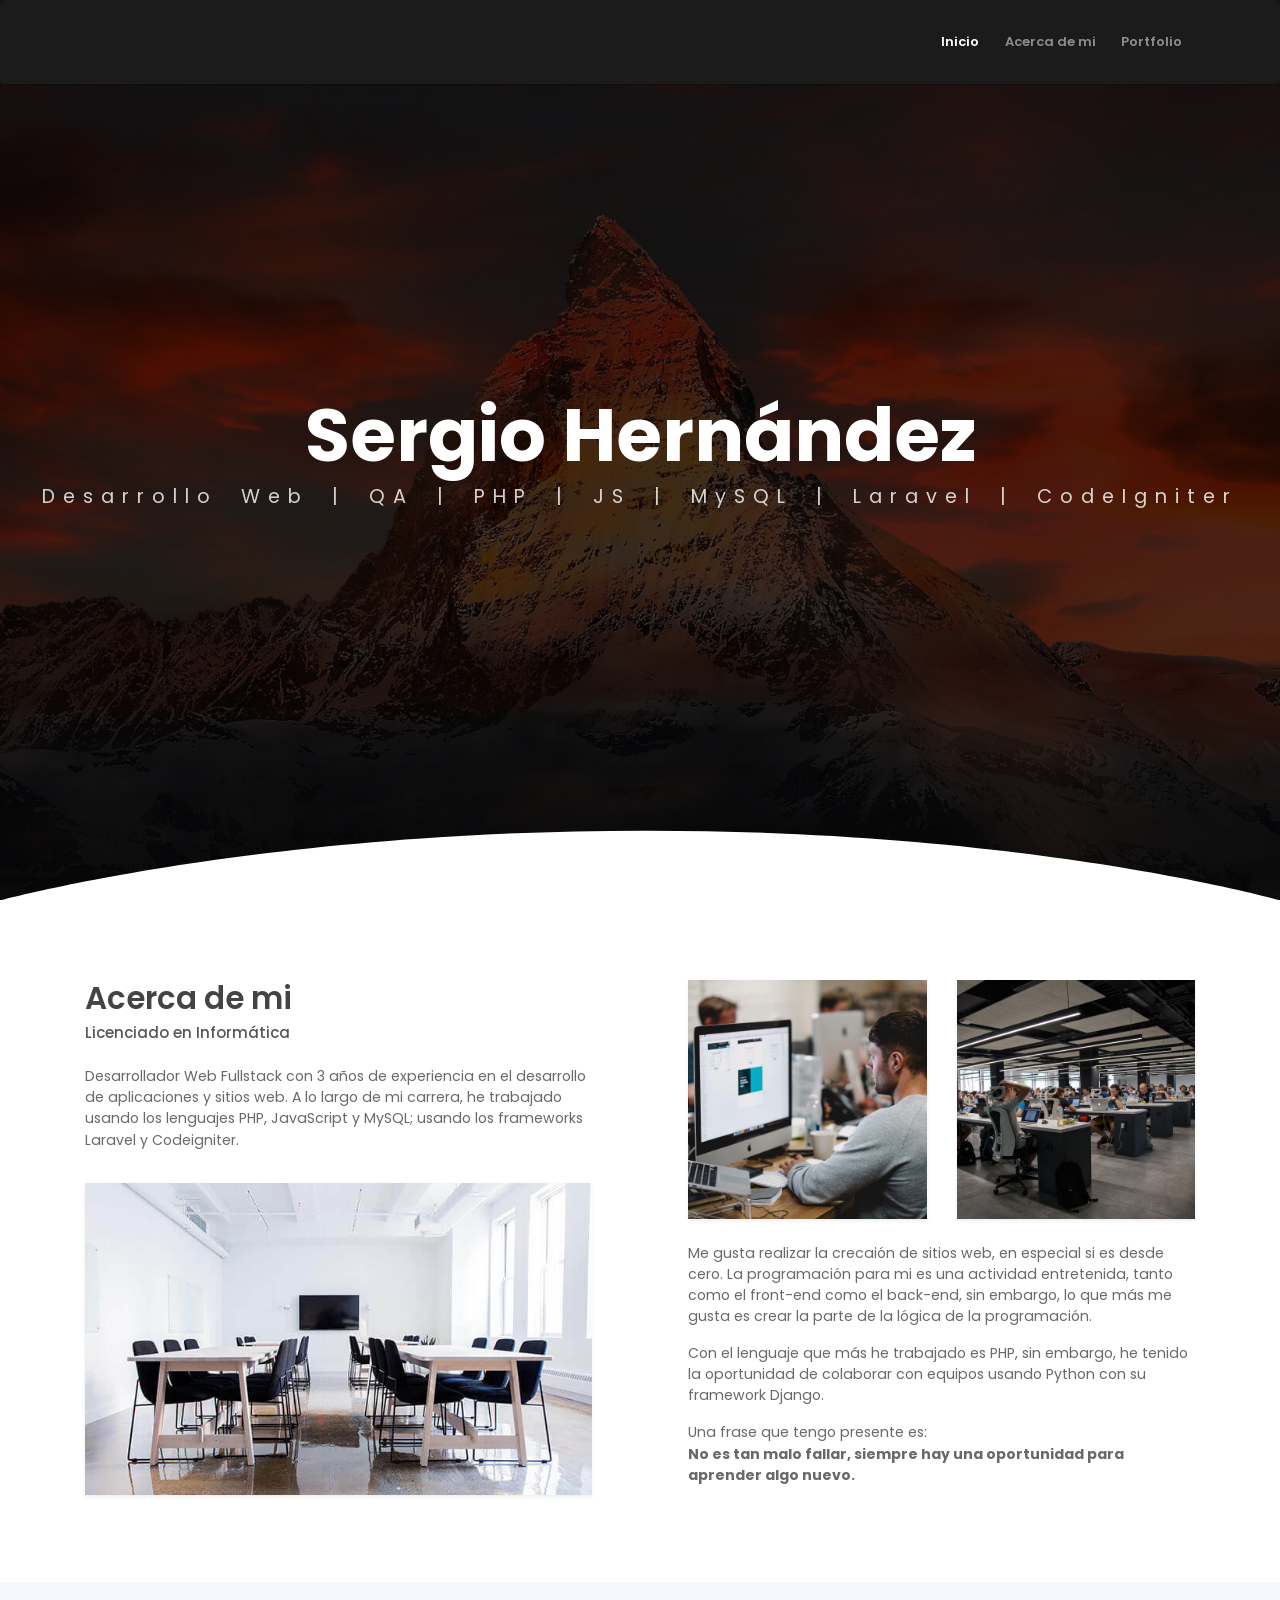
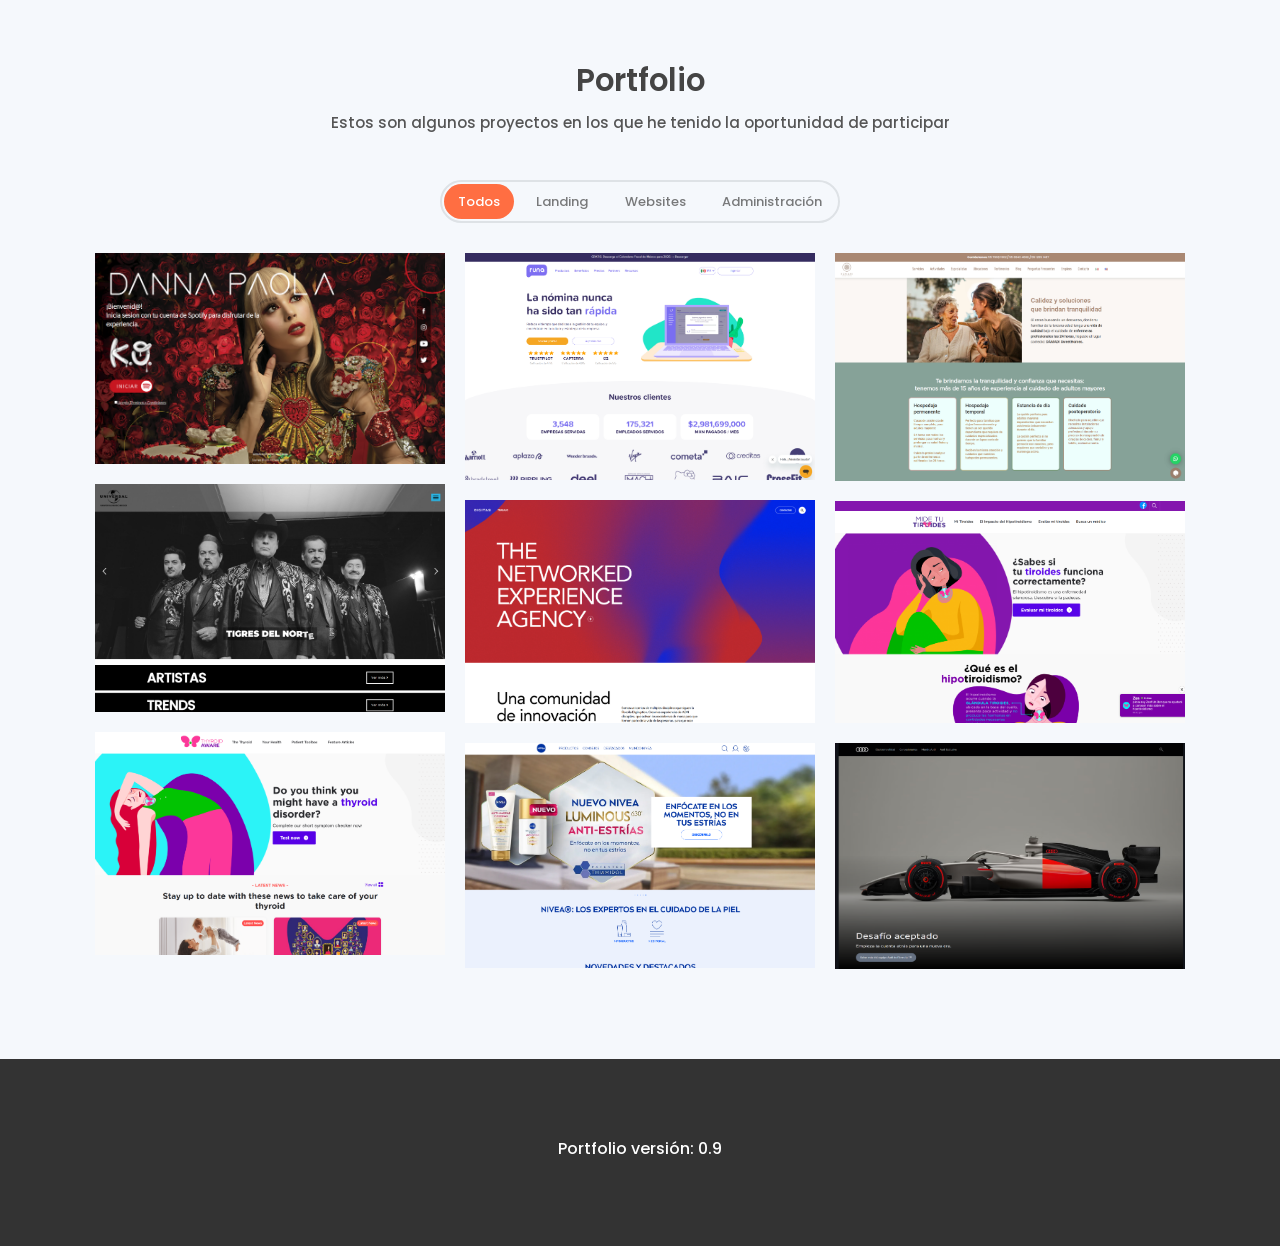
==== commit 98925710: "Fix en navbar y edición en menú" ====
--- a/index.html
+++ b/index.html
@@ -18,34 +18,23 @@
 <body data-spy="scroll" data-target=".navbar" data-offset="40" id="home">
 
     <!-- page Navigation -->
-    <nav class="navbar custom-navbar navbar-expand-md navbar-light fixed-top" data-spy="affix" data-offset-top="10">
-        <div class="container">
-            <button class="navbar-toggler ml-auto" type="button" data-toggle="collapse"
-                data-target="#navbarSupportedContent" aria-controls="navbarSupportedContent" aria-expanded="false"
-                aria-label="Toggle navigation">
+    <nav class="navbar navbar-dark bg-dark rounded shadow navbar-expand-md fixed-top" data-spy="affix" data-offset-top="10">
+        
+        <div class="container">
+            <button class="navbar-toggler ml-auto" type="button" data-toggle="collapse" data-target="#navbarSupportedContent" aria-controls="navbarSupportedContent" aria-expanded="false" aria-label="Toggle navigation">
                 <span class="navbar-toggler-icon"></span>
             </button>
             <div class="collapse navbar-collapse" id="navbarSupportedContent">
                 <ul class="navbar-nav ml-auto">
-                    <!-- <li class="nav-item">
-                        <a class="nav-link" href="#service">Our Service</a>
-                    </li> -->
+                    <li class="nav-item">
+                        <a class="nav-link" href="#home">Inicio</a>
+                    </li>
                     <li class="nav-item">
                         <a class="nav-link" href="#about">Acerca de mi</a>
                     </li>
                     <li class="nav-item">
                         <a class="nav-link" href="#portfolio">Portfolio</a>
-                    </li>
-                    <!-- 
-                    <li class="nav-item">
-                        <a class="nav-link" href="#blog">Blog</a>
-                    </li>
-                    <li class="nav-item">
-                        <a class="nav-link" href="#contact">Contact</a>
-                    </li> <li class="nav-item">
-                        <a href="components.html" class="ml-4 nav-link btn btn-primary btn-sm rounded">Components</a>
-                    </li> 
-                    -->
+                    </li>                   
                 </ul>
             </div>
         </div>
@@ -53,7 +42,7 @@
     <!-- End Of Second Navigation -->
 
     <!-- Page Header -->
-    <header class="header">
+    <header id="home" class="header">
         <div class="overlay">
             <h1 class="title mb-1">Sergio Hernández</h1>
             <h1 class="subtitle">Desarrollo Web | QA | PHP | JS | MySQL | Laravel | CodeIgniter </h1>
@@ -283,7 +272,7 @@
 
     <!-- Page Footer -->
     <footer>
-        <section id="contact" class="section has-img-bg">
+        <section class="section has-img-bg">
             <div class="container">
                 <h6 class="text-center">Portfolio versión: 0.9</h6>
                 <!-- <div class="row align-items-center">
@@ -365,8 +354,7 @@
 
     <!-- core  -->
     <script src="assets/vendors/jquery/jquery-3.4.1.js"></script>
-    <!-- <script src="assets/vendors/bootstrap/bootstrap.bundle.js"></script> -->
-    <script src="https://cdn.jsdelivr.net/npm/bootstrap@5.3.8/dist/js/bootstrap.bundle.min.js" integrity="sha384-FKyoEForCGlyvwx9Hj09JcYn3nv7wiPVlz7YYwJrWVcXK/BmnVDxM+D2scQbITxI" crossorigin="anonymous"></script>
+    <script src="assets/vendors/bootstrap/bootstrap.bundle.js"></script>
 
     <!-- bootstrap 3 affix -->
     <script src="assets/vendors/bootstrap/bootstrap.affix.js"></script>
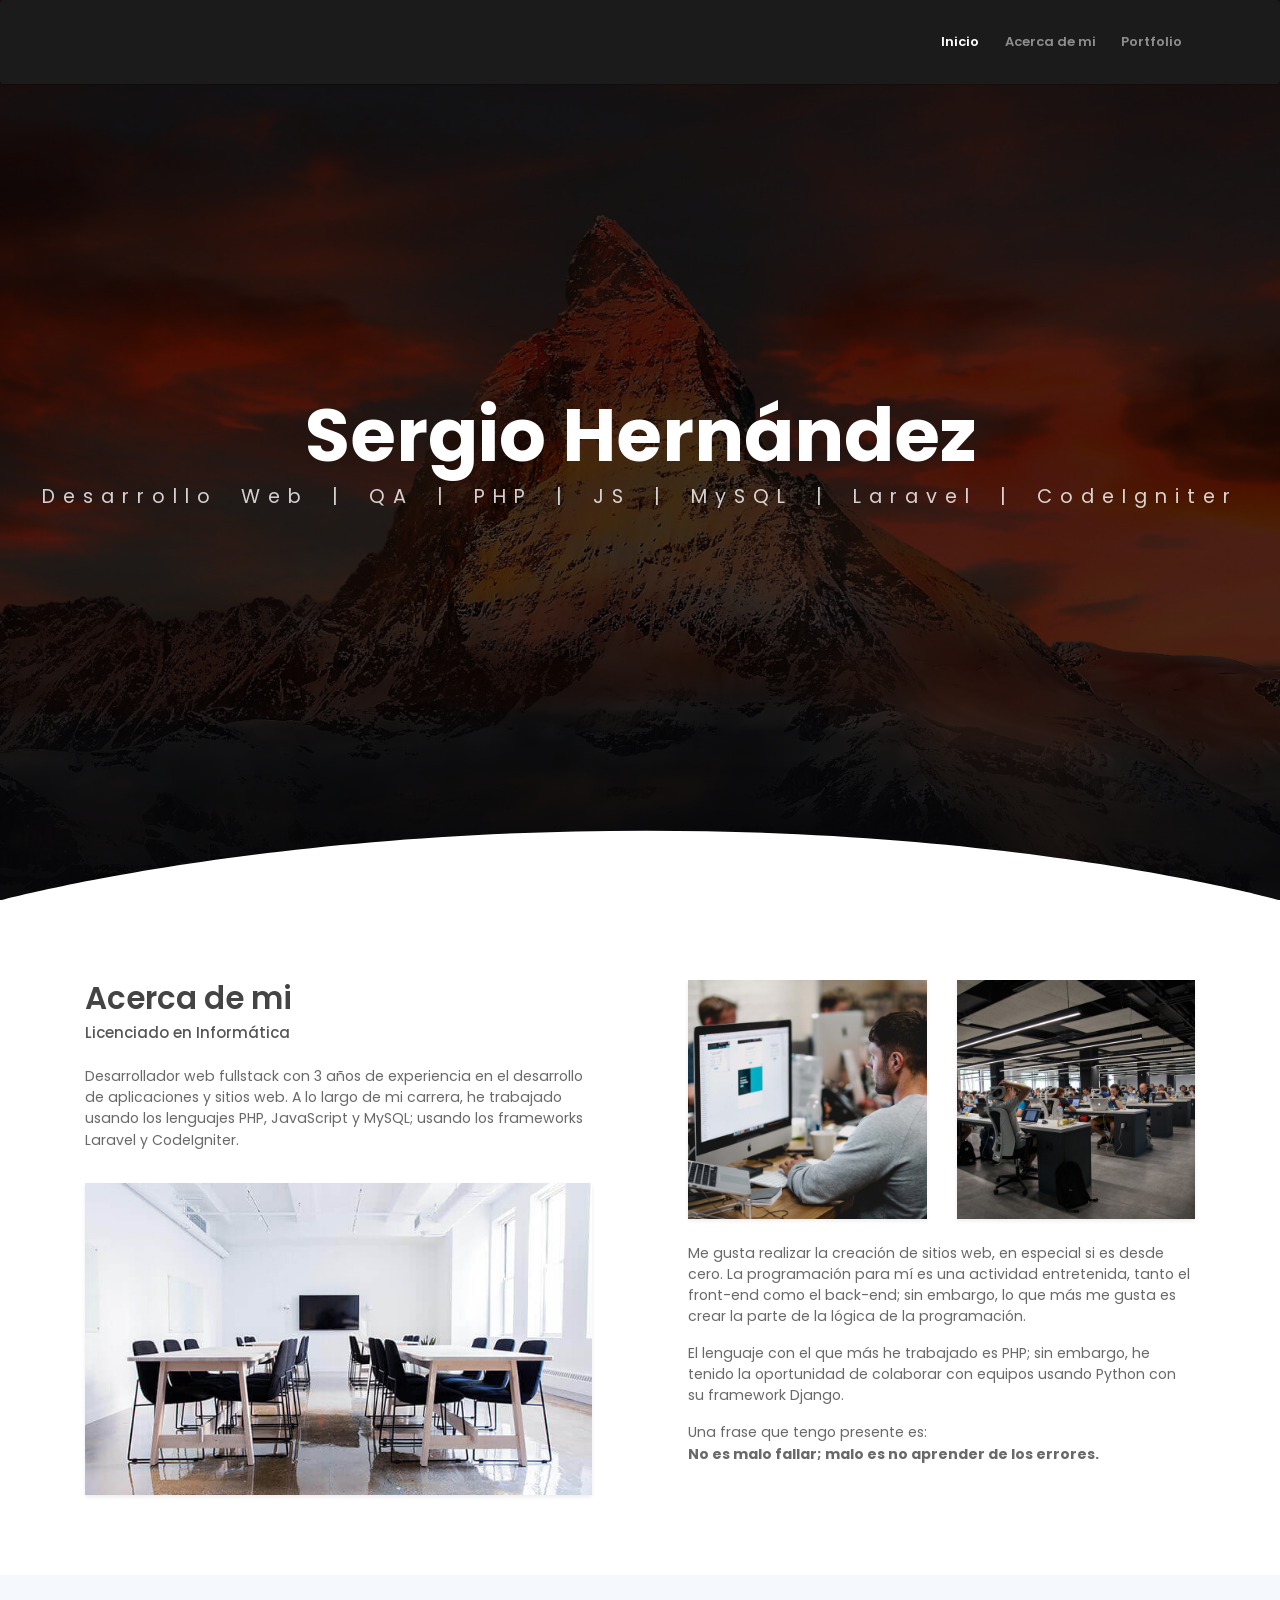
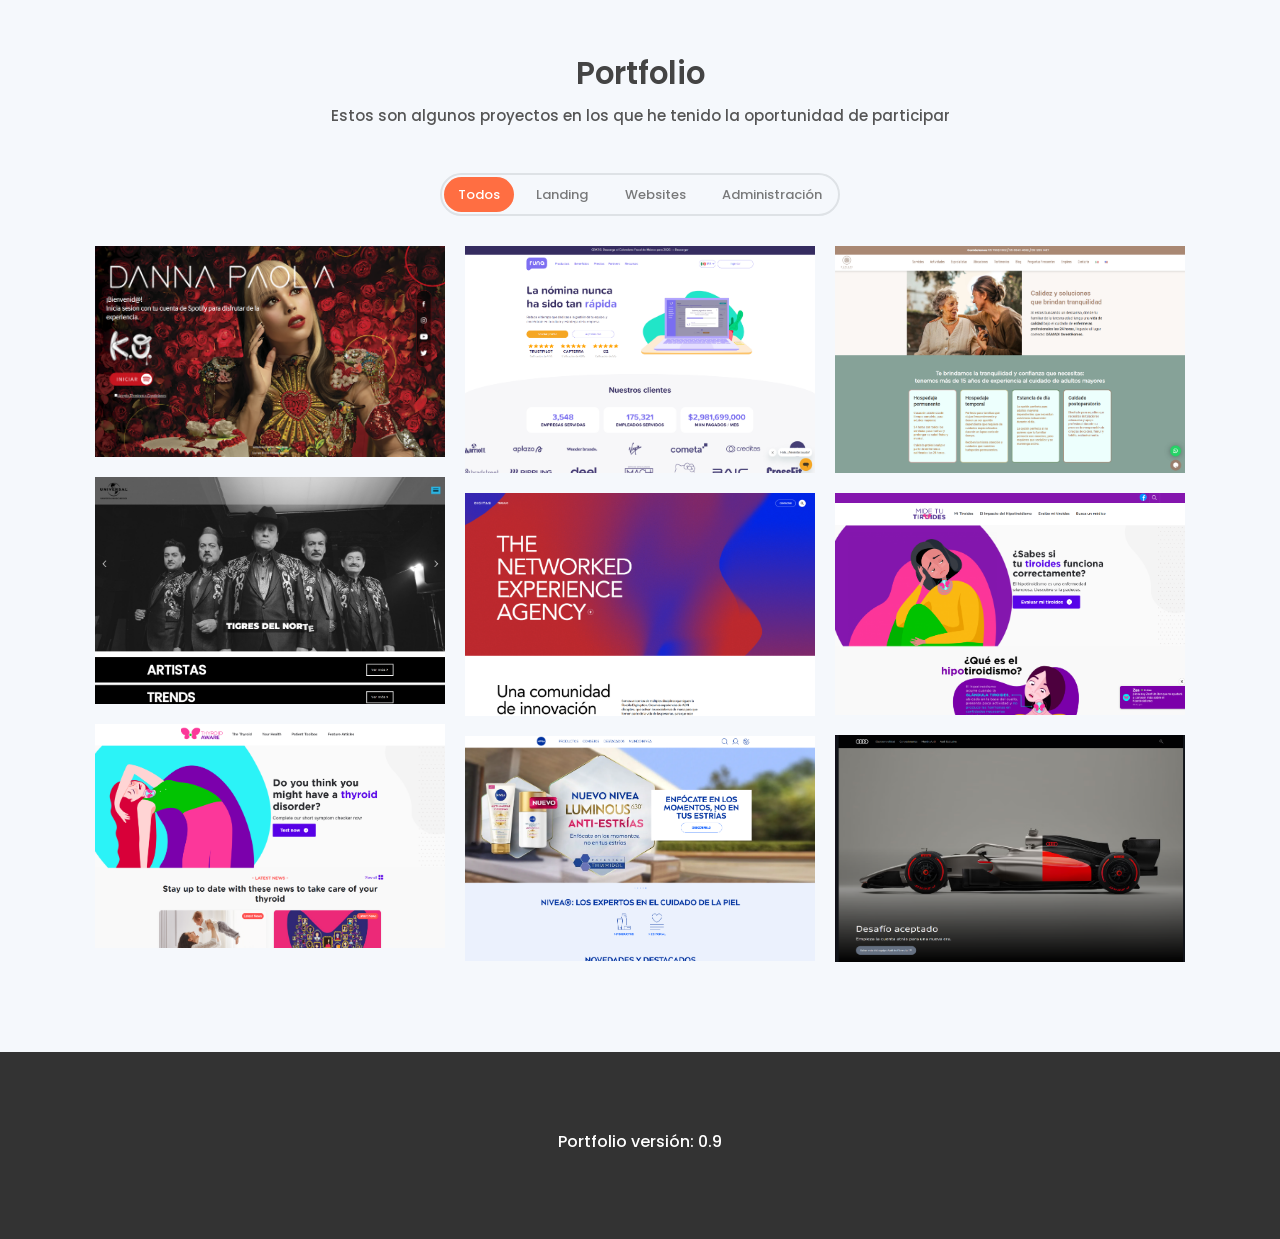
==== commit 572c9de2: "Ajuste en textos y favicon" ====
--- a/index.html
+++ b/index.html
@@ -4,14 +4,16 @@
 <head>
     <meta charset="utf-8">
     <meta name="viewport" content="width=device-width, initial-scale=1, shrink-to-fit=no">
+    <link rel="icon" href="/assets/img/icon.png">
+    
     <meta name="description" content="Start your development with LeadMark landing page.">
-    <meta name="author" content="Devcrud">
     <title>Sergio Hernández</title>
     <!-- font icons -->
     <link rel="stylesheet" href="assets/vendors/themify-icons/css/themify-icons.css">
     <!-- Bootstrap + LeadMark main styles -->
      <link href="https://cdn.jsdelivr.net/npm/bootstrap@5.3.8/dist/css/bootstrap.min.css" rel="stylesheet" integrity="sha384-sRIl4kxILFvY47J16cr9ZwB07vP4J8+LH7qKQnuqkuIAvNWLzeN8tE5YBujZqJLB" crossorigin="anonymous">
     <link rel="stylesheet" href="assets/css/leadmark.css">
+    
     
 </head>
 
@@ -110,9 +112,7 @@
                     <h6 class="section-title mb-0">Acerca de mi</h6>
                     <h6 class="section-subtitle mb-4">Licenciado en Informática</h6>
                     <p>
-                        Desarrollador Web Fullstack con 3 años de experiencia en el desarrollo de aplicaciones y sitios
-                        web. A lo largo de mi carrera, he trabajado usando los lenguajes PHP, JavaScript y MySQL; usando
-                        los frameworks Laravel y Codeigniter.
+                        Desarrollador web fullstack con 3 años de experiencia en el desarrollo de aplicaciones y sitios web. A lo largo de mi carrera, he trabajado usando los lenguajes PHP, JavaScript y MySQL; usando los frameworks Laravel y CodeIgniter.
                     </p>
                     <img src="assets/imgs/about.jpg" alt="" class="w-100 mt-3 shadow-sm">
                 </div>
@@ -126,18 +126,14 @@
                         </div>
                         <div class="col-12 mt-4">
                             <p>
-                                Me gusta realizar la crecaión de sitios web, en especial si es desde cero. La
-                                programación para mi es una actividad entretenida, tanto como el front-end como el
-                                back-end, sin embargo, lo que más me gusta es crear la parte de la lógica de la
-                                programación.
+                                Me gusta realizar la creación de sitios web, en especial si es desde cero. La programación para mí es una actividad entretenida, tanto el front-end como el back-end; sin embargo, lo que más me gusta es crear la parte de la lógica de la programación.
                             </p>
                             <p>
-                                Con el lenguaje que más he trabajado es PHP, sin embargo, he tenido la oportunidad de
-                                colaborar con equipos usando Python con su framework Django.
+                                El lenguaje con el que más he trabajado es PHP; sin embargo, he tenido la oportunidad de colaborar con equipos usando Python con su framework Django.
                             </p>
                             <p>
                                 Una frase que tengo presente es: <br>
-                                <b>No es tan malo fallar, siempre hay una oportunidad para aprender algo nuevo.</b>
+                                <b>No es malo fallar; malo es no aprender de los errores.</b>
                             </p>
                         </div>
                     </div>
@@ -345,7 +341,7 @@
         </div>
       </div>
       <div class="modal-footer align-items-center justify-content-center">
-        <button type="button" class="btn btn-secondary" data-bs-dismiss="modal">Cerrar</button>
+        <button type="button" class="btn btn-secondary" data-dismiss="modal">Cerrar</button>
         <a id="modalUrl" target="_blank" class="btn btn-primary">Visitar sitio</a>
       </div>
     </div>
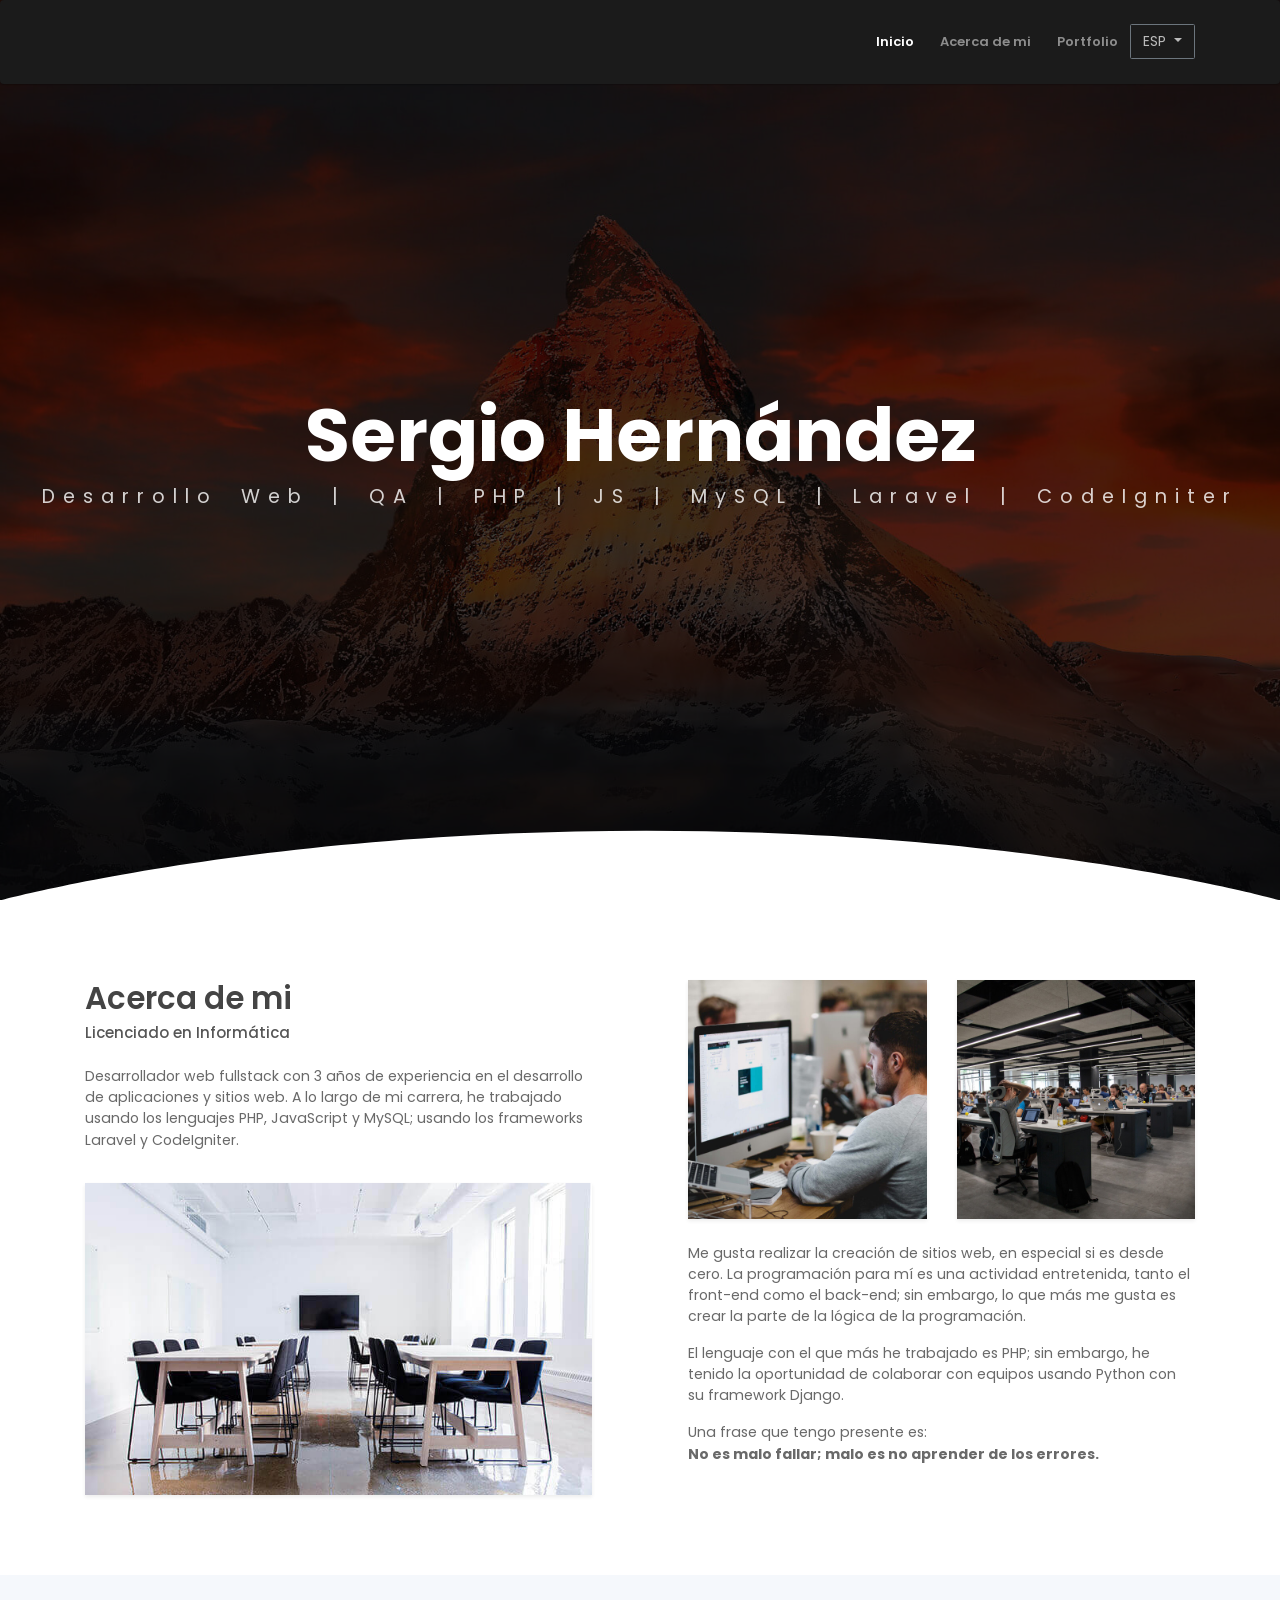
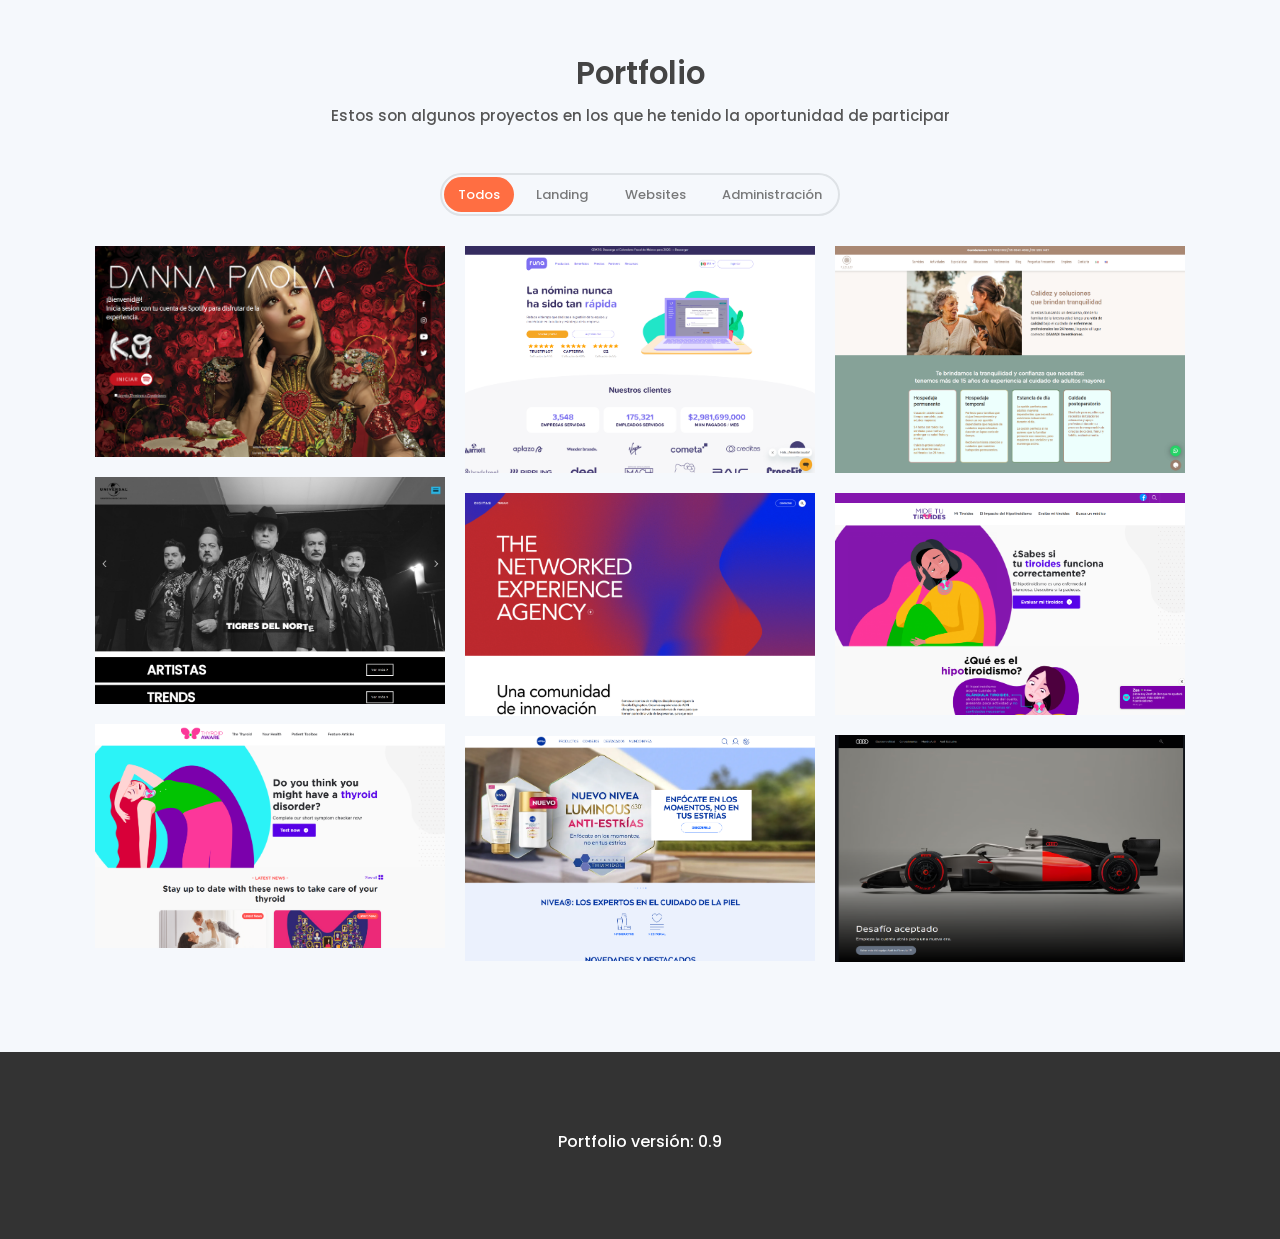
==== commit a4f9d593: "selección de idioma en menú y configuración en los archivos js" ====
--- a/index.html
+++ b/index.html
@@ -36,7 +36,17 @@
                     </li>
                     <li class="nav-item">
                         <a class="nav-link" href="#portfolio">Portfolio</a>
-                    </li>                   
+                    </li>
+                    <li>
+                        <div class="dropdown d-inline-block">
+                            <a class="btn btn-outline-secondary dropdown-toggle" href="#" role="button" id="dropdownMenuLink" data-toggle="dropdown" aria-haspopup="true" aria-expanded="false">
+                                ESP
+                            </a>
+                            <div class="dropdown-menu" aria-labelledby="dropdownMenuLink">
+                                <a class="dropdown-item" href="#">ING</a>
+                            </div>
+                        </div>
+                    </li>               
                 </ul>
             </div>
         </div>
--- a/assets/css/leadmark.css
+++ b/assets/css/leadmark.css
@@ -11762,7 +11762,15 @@
   opacity: 1;
   visibility: visible;
 }
+
 .portfolio-item a{
   color: #fff7f5;
   text-decoration: underline;
+}
+
+a.dropdown-item {
+  color: #1B1B1B;
+}
+a.dropdown-item:hover{
+  color: #1B1B1B;
 }
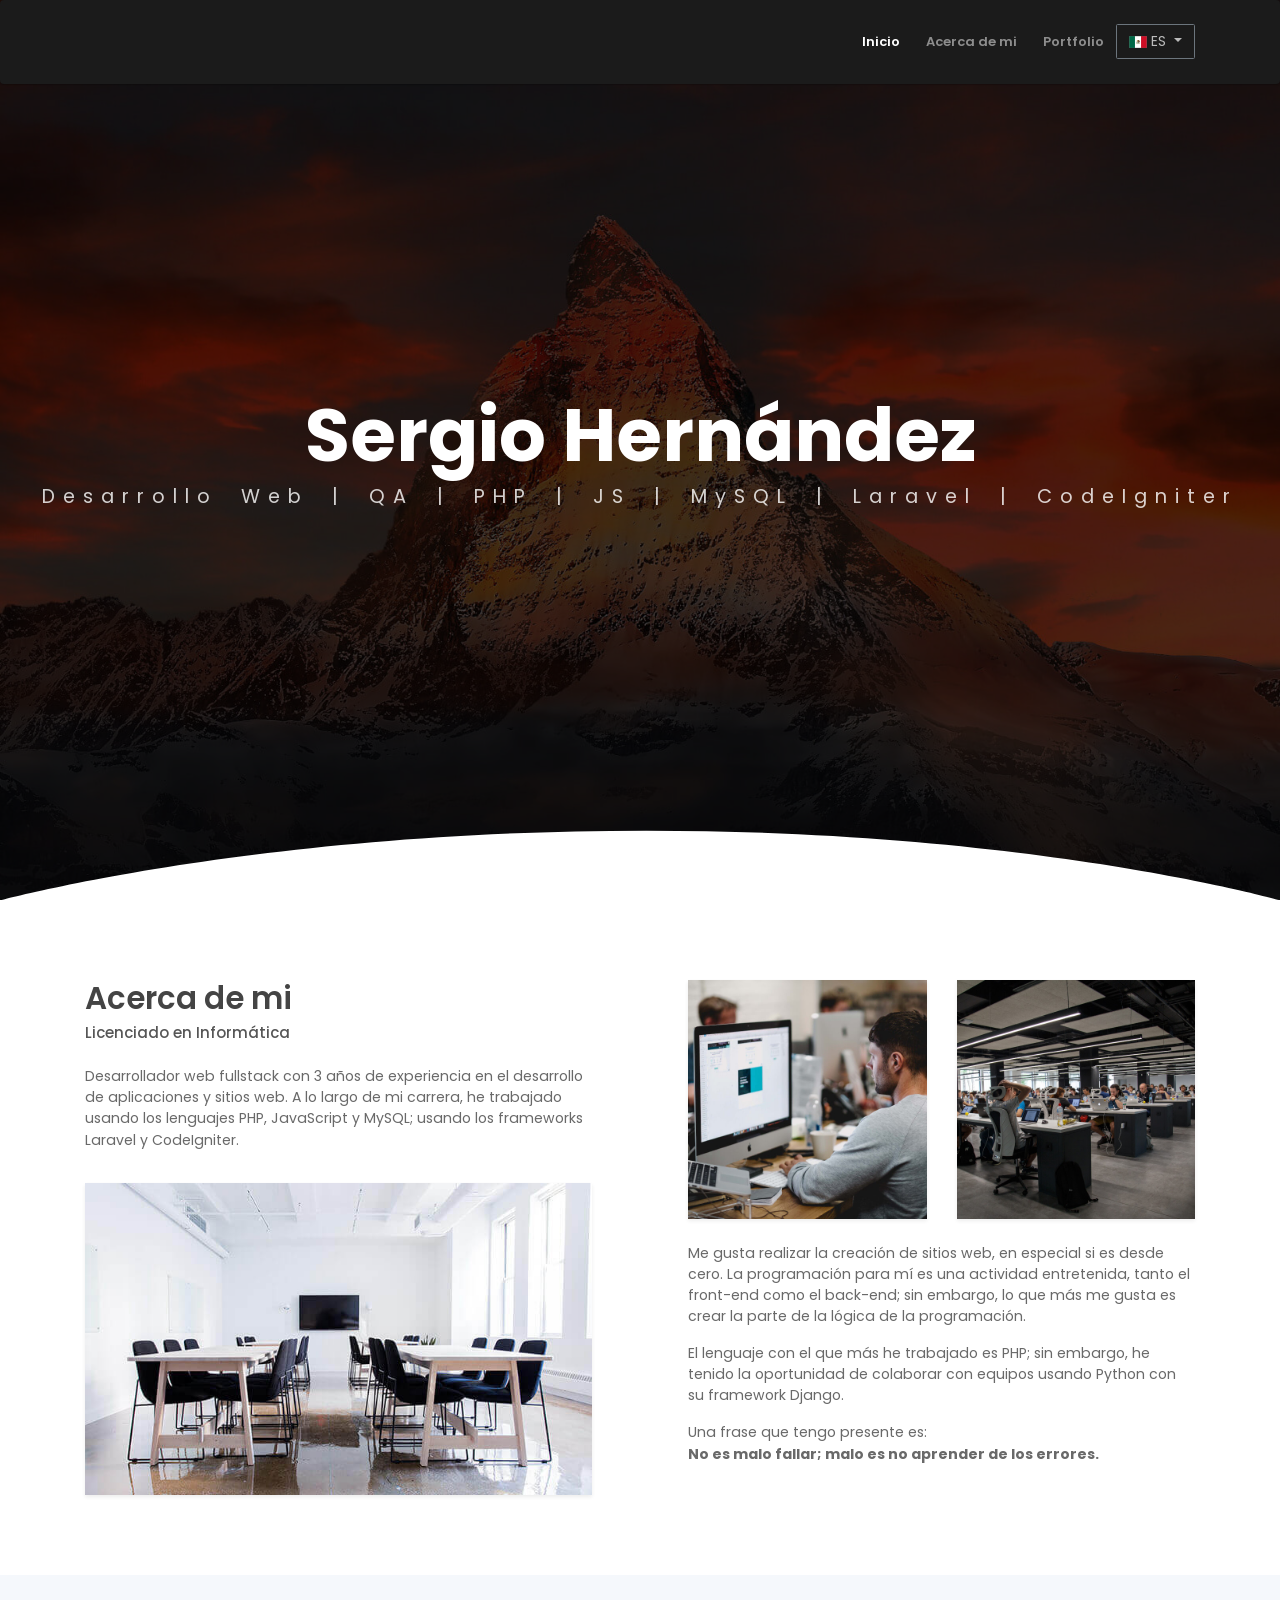
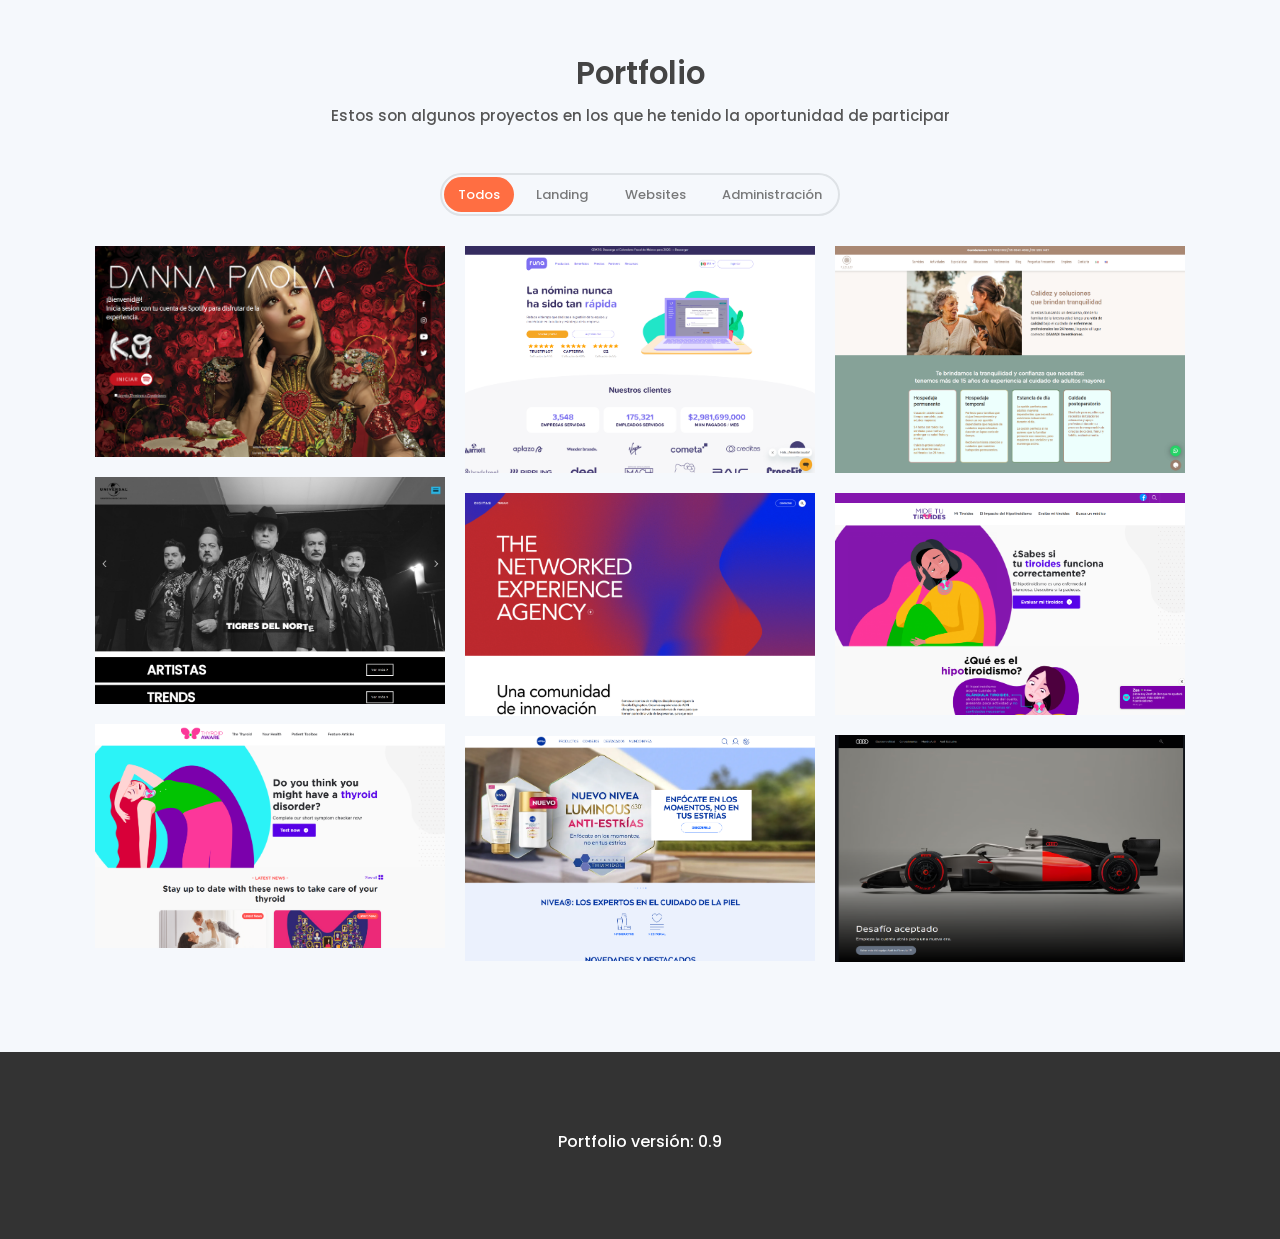
==== commit 0d2354f9: "Se agregaron banderas de idioma" ====
--- a/index.html
+++ b/index.html
@@ -40,10 +40,12 @@
                     <li>
                         <div class="dropdown d-inline-block">
                             <a class="btn btn-outline-secondary dropdown-toggle" href="#" role="button" id="dropdownMenuLink" data-toggle="dropdown" aria-haspopup="true" aria-expanded="false">
-                                ESP
+                                <img src="./assets/img/icons/es.png" class="flag" alt="Español"> ES
                             </a>
                             <div class="dropdown-menu" aria-labelledby="dropdownMenuLink">
-                                <a class="dropdown-item" href="#">ING</a>
+                                <a class="dropdown-item" href="./components.html">
+                                <img src="./assets/img/icons/en.png" class="flag" alt="Inglés"> EN
+                                </a>
                             </div>
                         </div>
                     </li>               
--- a/assets/css/leadmark.css
+++ b/assets/css/leadmark.css
@@ -11773,4 +11773,8 @@
 }
 a.dropdown-item:hover{
   color: #1B1B1B;
+}
+.flag{
+  width: 18px;
+  object-fit: cover;
 }
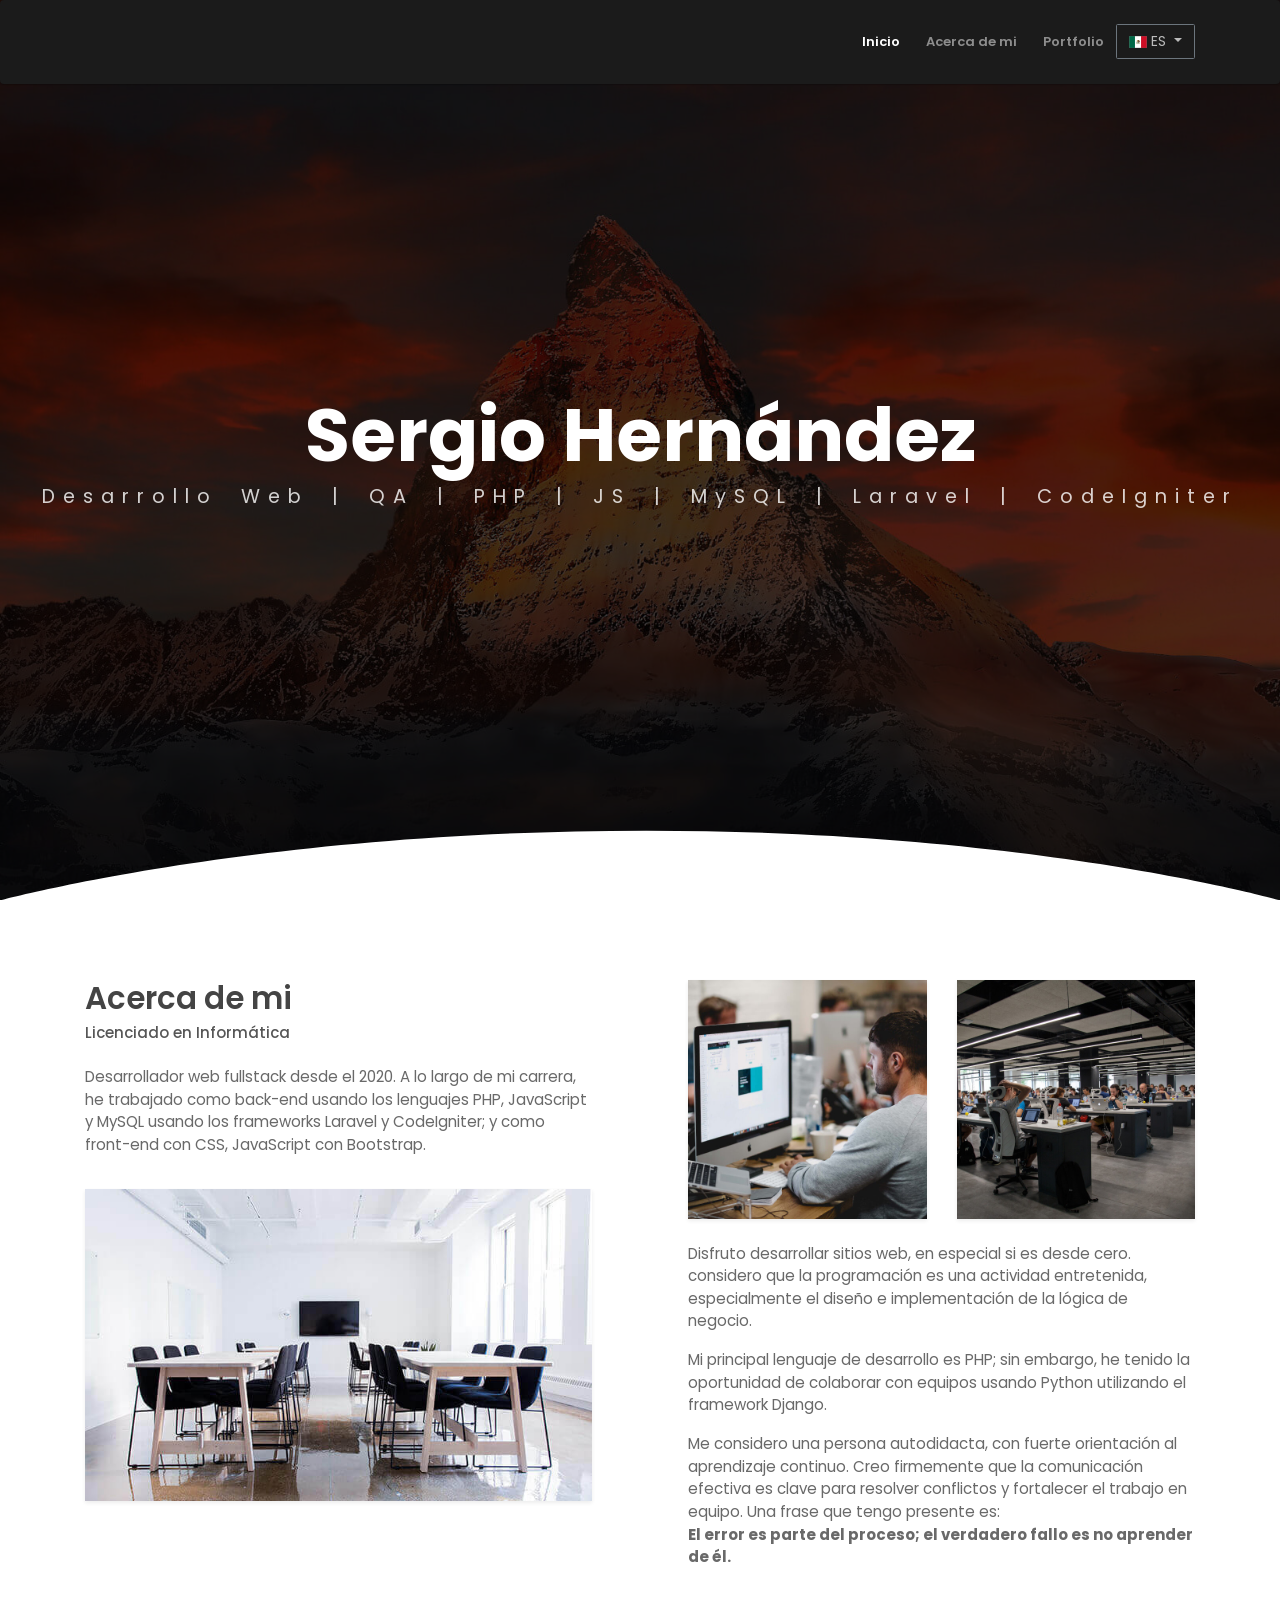
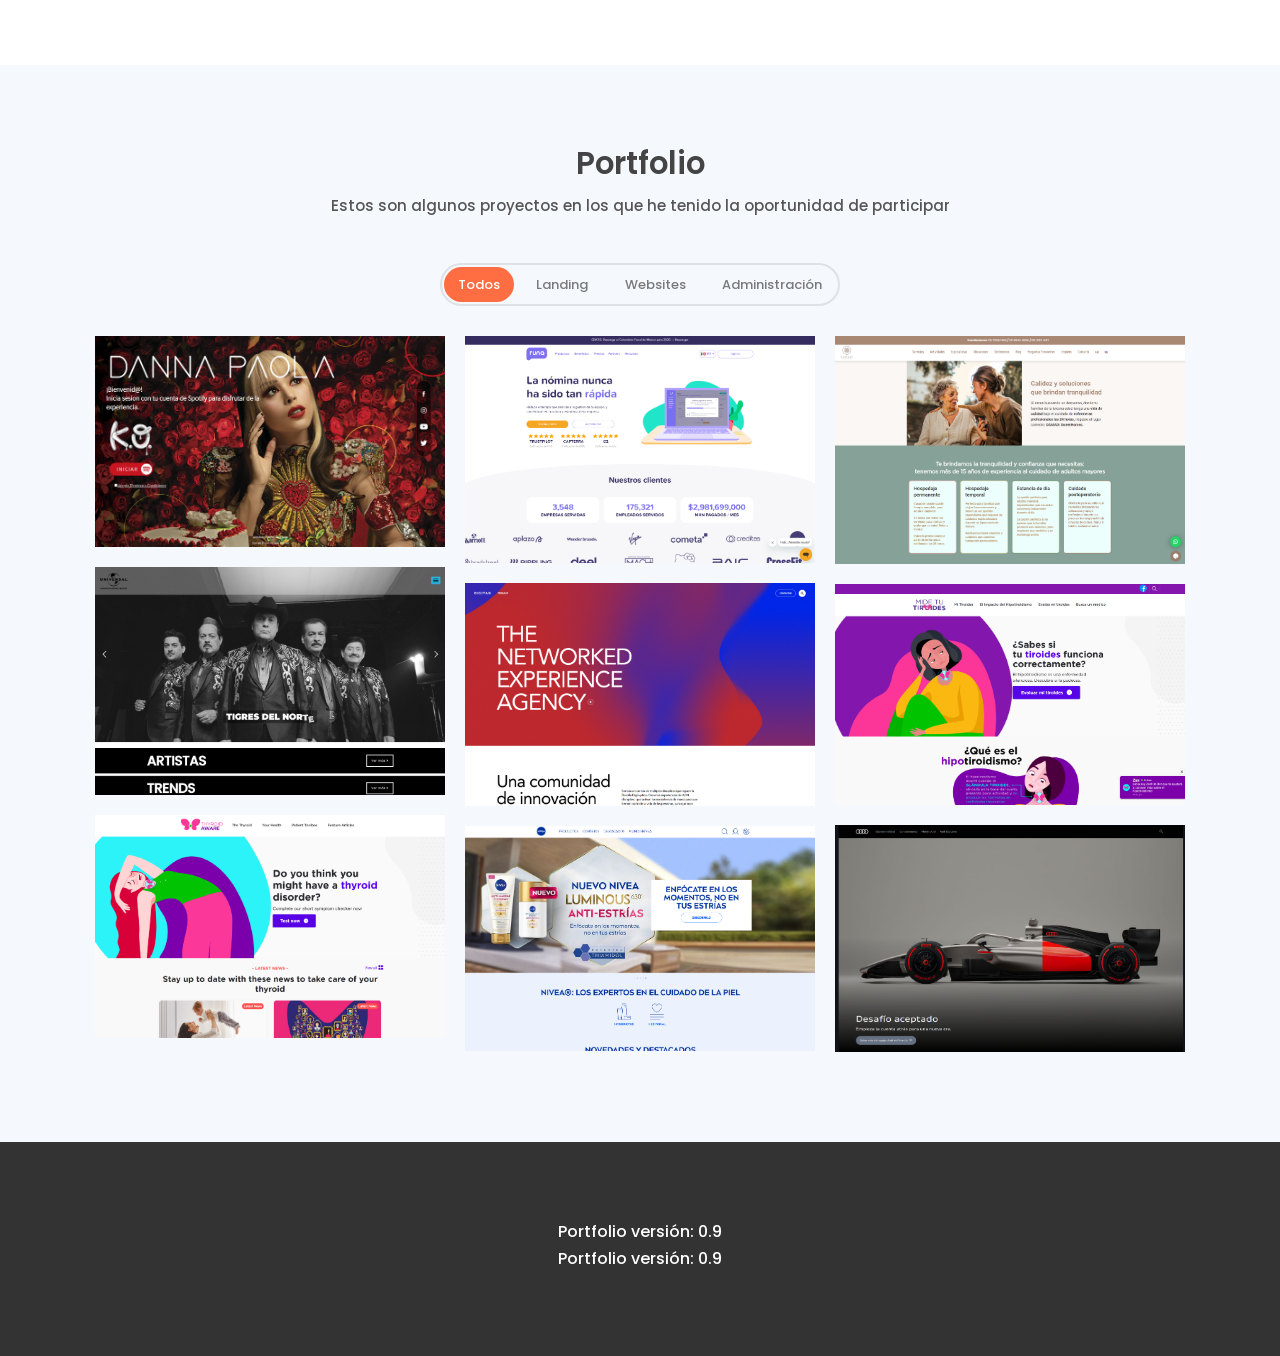
==== commit de568b6b: "Corrección en favicon" ====
--- a/index.html
+++ b/index.html
@@ -1,10 +1,10 @@
 <!DOCTYPE html>
-<html lang="en">
+<html lang="es">
 
 <head>
     <meta charset="utf-8">
     <meta name="viewport" content="width=device-width, initial-scale=1, shrink-to-fit=no">
-    <link rel="icon" href="/assets/img/icon.png">
+    <link rel="icon" href="./assets/img/icon.png">
     
     <meta name="description" content="Start your development with LeadMark landing page.">
     <title>Sergio Hernández</title>
@@ -43,8 +43,8 @@
                                 <img src="./assets/img/icons/es.png" class="flag" alt="Español"> ES
                             </a>
                             <div class="dropdown-menu" aria-labelledby="dropdownMenuLink">
-                                <a class="dropdown-item" href="./components.html">
-                                <img src="./assets/img/icons/en.png" class="flag" alt="Inglés"> EN
+                                <a class="dropdown-item" href="./en.html">
+                                    <img src="./assets/img/icons/en.png" class="flag" alt="Inglés"> EN
                                 </a>
                             </div>
                         </div>
@@ -124,7 +124,7 @@
                     <h6 class="section-title mb-0">Acerca de mi</h6>
                     <h6 class="section-subtitle mb-4">Licenciado en Informática</h6>
                     <p>
-                        Desarrollador web fullstack con 3 años de experiencia en el desarrollo de aplicaciones y sitios web. A lo largo de mi carrera, he trabajado usando los lenguajes PHP, JavaScript y MySQL; usando los frameworks Laravel y CodeIgniter.
+                        Desarrollador web fullstack desde el 2020. A lo largo de mi carrera, he trabajado como back-end usando los lenguajes PHP, JavaScript y MySQL usando los frameworks Laravel y CodeIgniter; y como front-end con CSS, JavaScript con Bootstrap.
                     </p>
                     <img src="assets/imgs/about.jpg" alt="" class="w-100 mt-3 shadow-sm">
                 </div>
@@ -138,14 +138,14 @@
                         </div>
                         <div class="col-12 mt-4">
                             <p>
-                                Me gusta realizar la creación de sitios web, en especial si es desde cero. La programación para mí es una actividad entretenida, tanto el front-end como el back-end; sin embargo, lo que más me gusta es crear la parte de la lógica de la programación.
+                                Disfruto desarrollar sitios web, en especial si es desde cero. considero que la programación es una actividad entretenida, especialmente el diseño e implementación de la lógica de negocio.
                             </p>
                             <p>
-                                El lenguaje con el que más he trabajado es PHP; sin embargo, he tenido la oportunidad de colaborar con equipos usando Python con su framework Django.
+                                Mi principal lenguaje de desarrollo es PHP; sin embargo, he tenido la oportunidad de colaborar con equipos usando Python utilizando el framework Django.
                             </p>
                             <p>
-                                Una frase que tengo presente es: <br>
-                                <b>No es malo fallar; malo es no aprender de los errores.</b>
+                                Me considero una persona autodidacta, con fuerte orientación al aprendizaje continuo. Creo firmemente que la comunicación efectiva es clave para resolver conflictos y fortalecer el trabajo en equipo. Una frase que tengo presente es: <br>
+                                <b>El error es parte del proceso; el verdadero fallo es no aprender de él.</b>
                             </p>
                         </div>
                     </div>
@@ -325,6 +325,7 @@
                     </div>
                 </div> -->
             </div>
+            <h6 class="text-center">Portfolio versión: 0.9</h6>
         </section>
     </footer>
     <!-- End of Page Footer -->
@@ -341,14 +342,10 @@
                 </div>
             </div>
             <div class="col-lg-6">
-                <h3 id="modalTitle">Flipbook: Danna Paola</h3>
-                <span class="badge badge-secondary" id="modalType">Landing Page - 2021</span>
-                <p class="description" id="modalDescription">
-                    Esta landing fue realizada para la promoción del album K.O de Danna Paola.
-                    <br>
-                    Para poder iniciar sesión era requerida una cuenta de Spotify, ya que el objetivo era realizar "presave" del album completo. Al iniciar sesión, podias desplazarte entre las fotos exclusivas de Danna Paola referentes a su nuevo albúm.
-                </p>
-                <p id="modalTech" class="text-primary">PHP</p>         
+                <h3 id="modalTitle"></h3>
+                <span class="badge badge-secondary" id="modalType"></span>
+                <p class="description" id="modalDescription"></p>
+                <p id="modalTech" class="text-primary"></p>         
             </div>
         </div>
       </div>
--- a/assets/css/leadmark.css
+++ b/assets/css/leadmark.css
@@ -11008,7 +11008,7 @@
 }
 
 p {
-  font-size: calc(13px + (14 - 13) * ((100vw - 320px) / (1200 - 320)));
+  font-size: calc(14px + (14 - 13) * ((100vw - 320px) / (1200 - 320)));
   font-weight: 400;
   opacity: .8;
   line-height: 1.5;
@@ -11510,7 +11510,7 @@
 .header.components-header {
   max-height: 450px !important;
   height: 450px;
-  dispaly: none;
+  display: none;
   background-position: center -140px;
 }
 
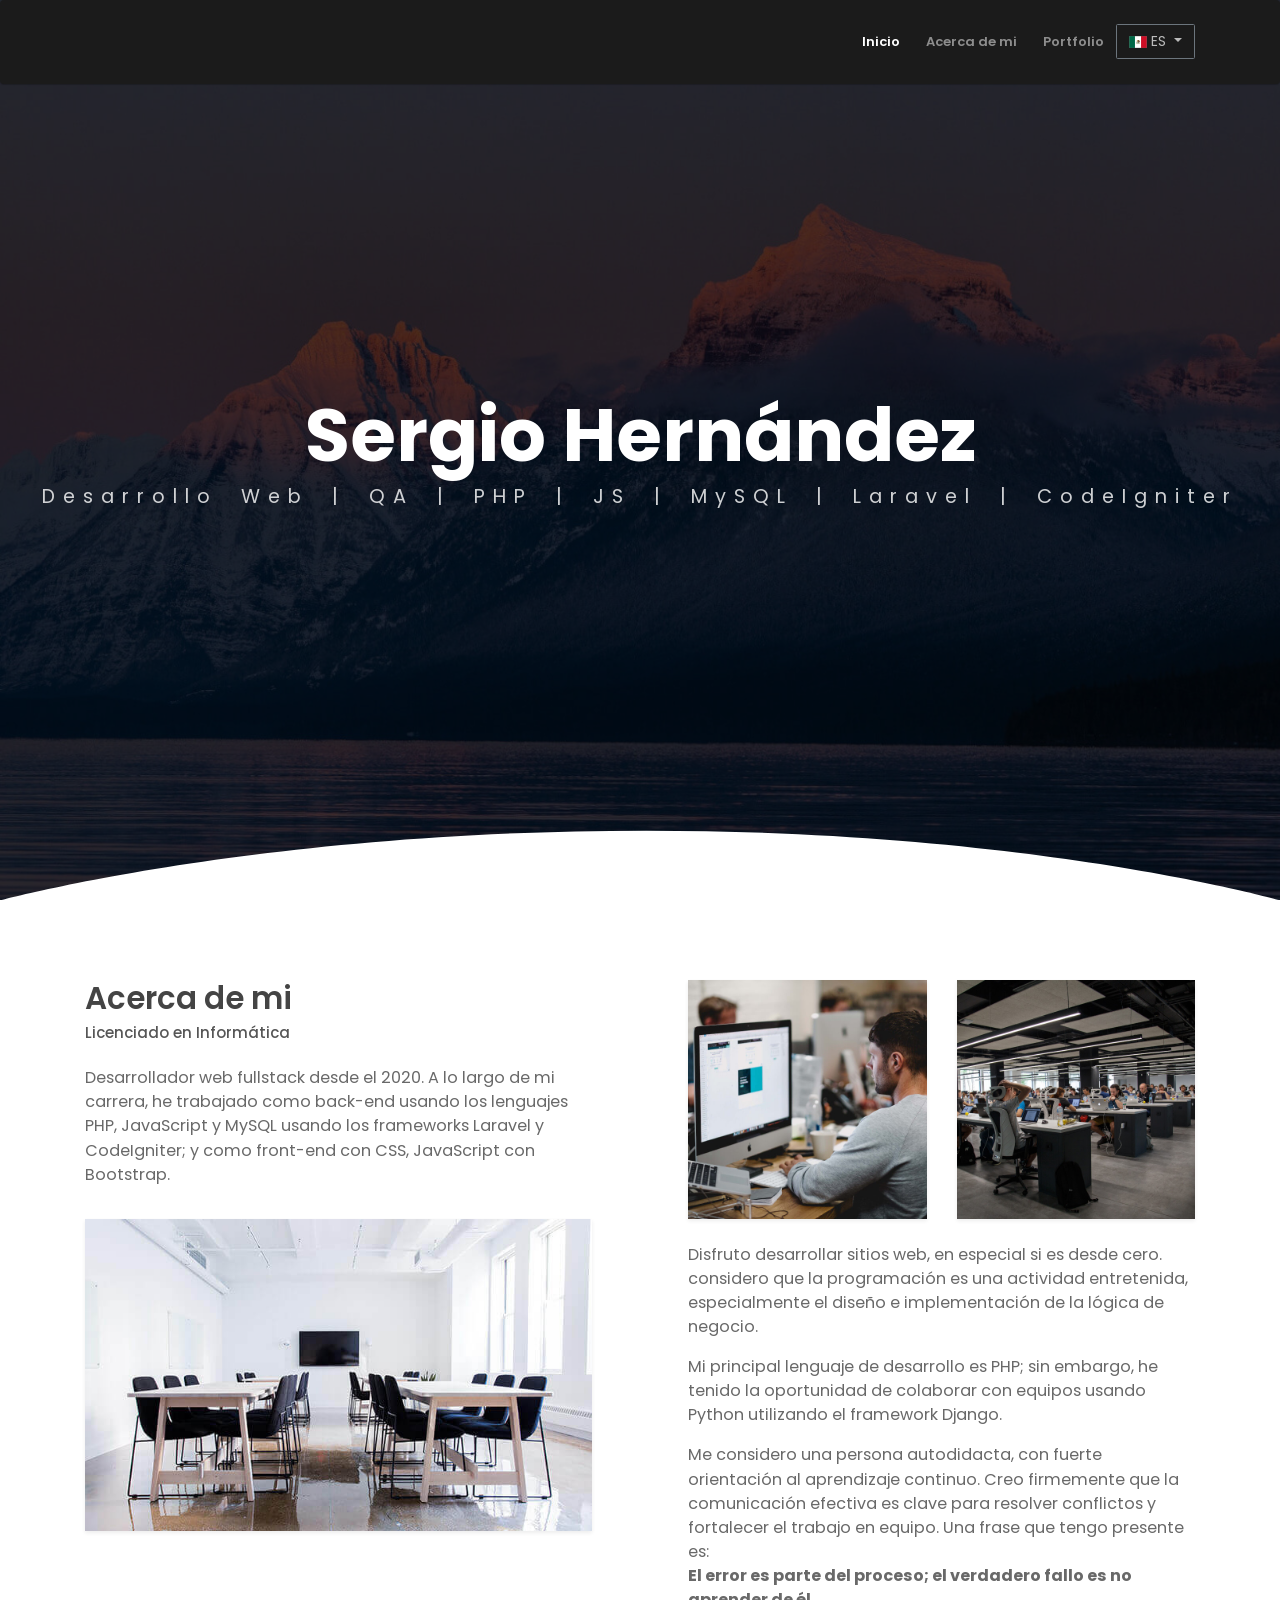
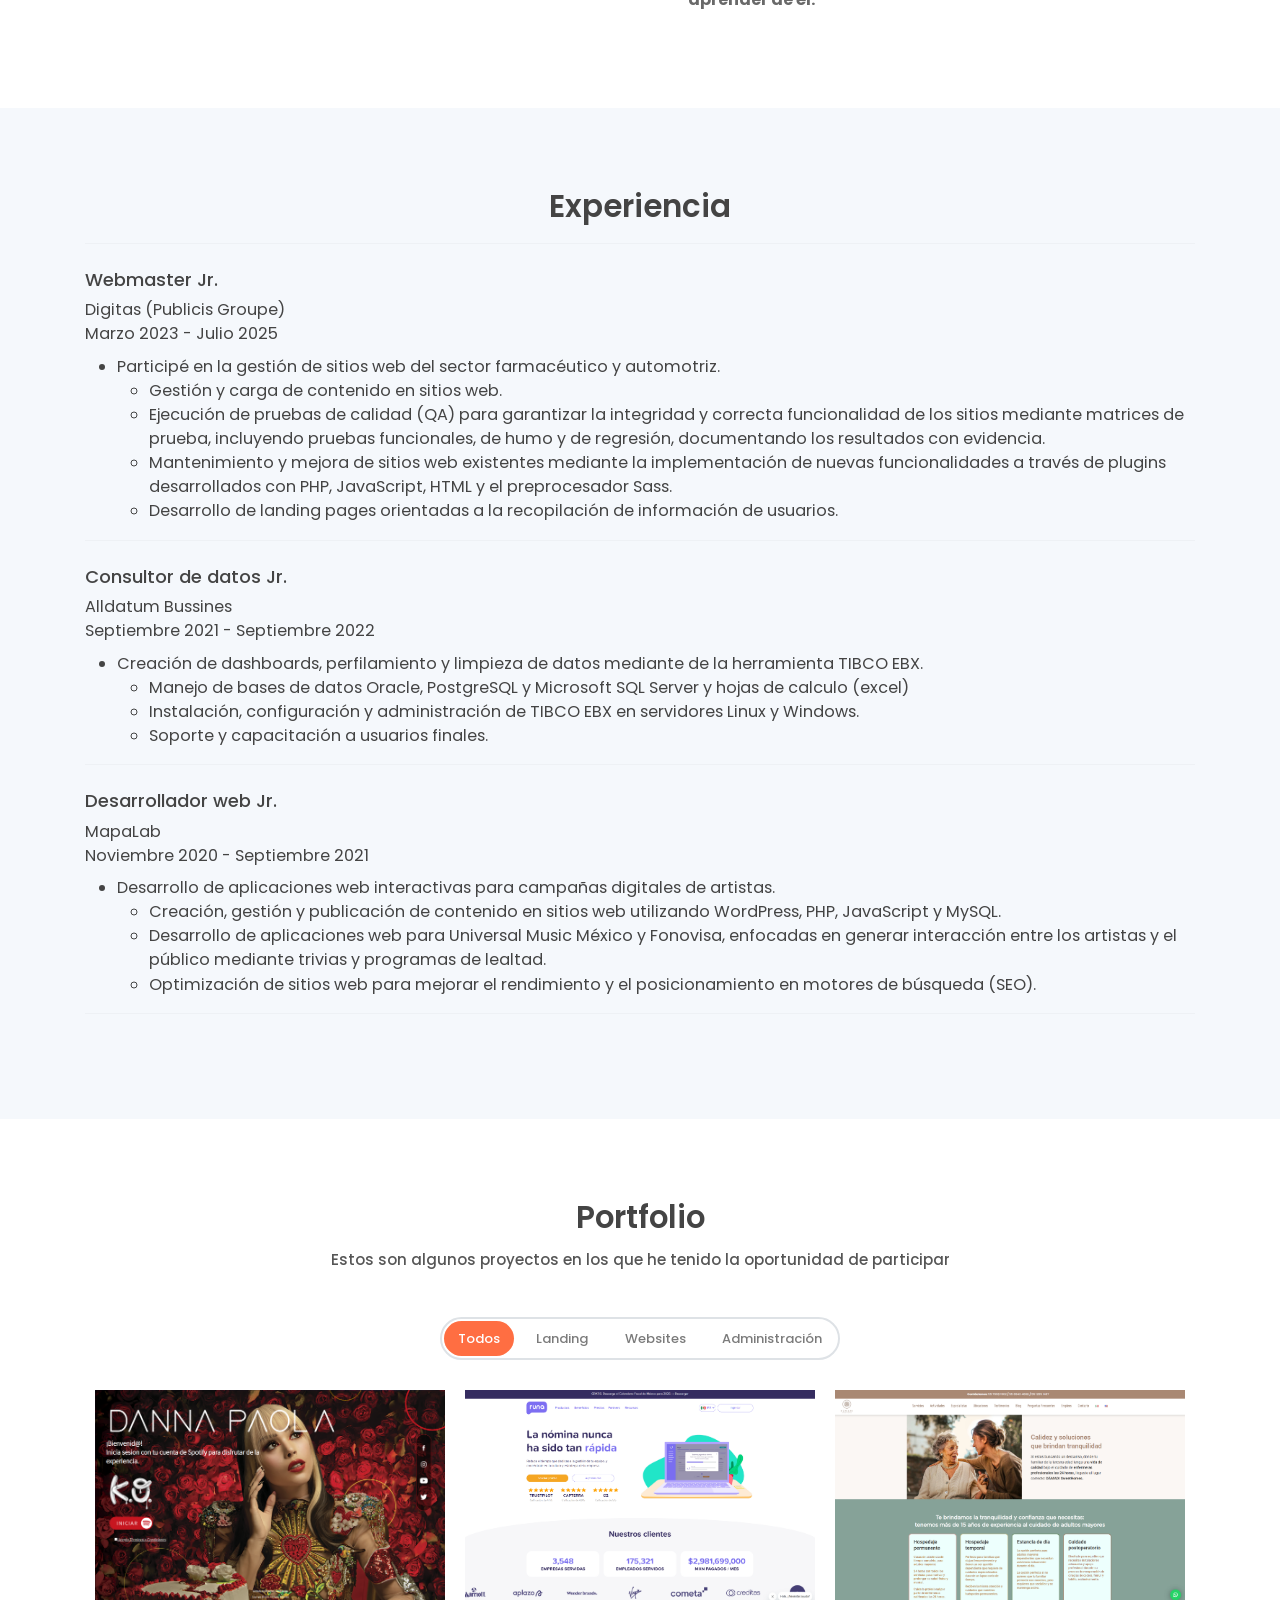
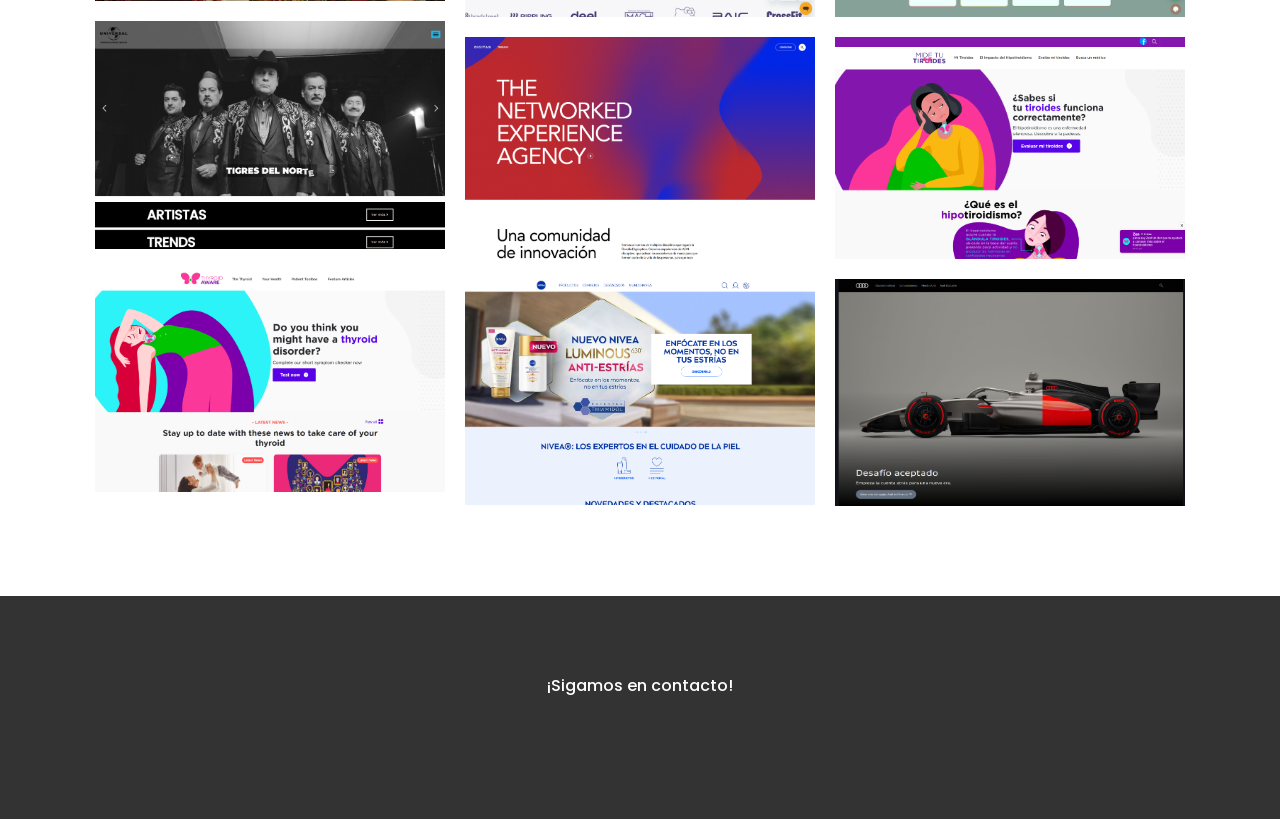
==== commit cb798afa: "Se agregó la sección Experience ES y EN" ====
--- a/index.html
+++ b/index.html
@@ -5,25 +5,30 @@
     <meta charset="utf-8">
     <meta name="viewport" content="width=device-width, initial-scale=1, shrink-to-fit=no">
     <link rel="icon" href="./assets/img/icon.png">
-    
+
     <meta name="description" content="Start your development with LeadMark landing page.">
     <title>Sergio Hernández</title>
     <!-- font icons -->
     <link rel="stylesheet" href="assets/vendors/themify-icons/css/themify-icons.css">
     <!-- Bootstrap + LeadMark main styles -->
-     <link href="https://cdn.jsdelivr.net/npm/bootstrap@5.3.8/dist/css/bootstrap.min.css" rel="stylesheet" integrity="sha384-sRIl4kxILFvY47J16cr9ZwB07vP4J8+LH7qKQnuqkuIAvNWLzeN8tE5YBujZqJLB" crossorigin="anonymous">
+    <link href="https://cdn.jsdelivr.net/npm/bootstrap@5.3.8/dist/css/bootstrap.min.css" rel="stylesheet"
+        integrity="sha384-sRIl4kxILFvY47J16cr9ZwB07vP4J8+LH7qKQnuqkuIAvNWLzeN8tE5YBujZqJLB" crossorigin="anonymous">
     <link rel="stylesheet" href="assets/css/leadmark.css">
-    
-    
+    <!-- icons -->
+    <link href="https://cdn.lineicons.com/5.1/line/lineicons.css" rel="stylesheet" />
+
 </head>
 
 <body data-spy="scroll" data-target=".navbar" data-offset="40" id="home">
 
     <!-- page Navigation -->
-    <nav class="navbar navbar-dark bg-dark rounded shadow navbar-expand-md fixed-top" data-spy="affix" data-offset-top="10">
-        
-        <div class="container">
-            <button class="navbar-toggler ml-auto" type="button" data-toggle="collapse" data-target="#navbarSupportedContent" aria-controls="navbarSupportedContent" aria-expanded="false" aria-label="Toggle navigation">
+    <nav class="navbar navbar-dark bg-dark rounded shadow navbar-expand-md fixed-top" data-spy="affix"
+        data-offset-top="10">
+
+        <div class="container">
+            <button class="navbar-toggler ml-auto" type="button" data-toggle="collapse"
+                data-target="#navbarSupportedContent" aria-controls="navbarSupportedContent" aria-expanded="false"
+                aria-label="Toggle navigation">
                 <span class="navbar-toggler-icon"></span>
             </button>
             <div class="collapse navbar-collapse" id="navbarSupportedContent">
@@ -39,7 +44,8 @@
                     </li>
                     <li>
                         <div class="dropdown d-inline-block">
-                            <a class="btn btn-outline-secondary dropdown-toggle" href="#" role="button" id="dropdownMenuLink" data-toggle="dropdown" aria-haspopup="true" aria-expanded="false">
+                            <a class="btn btn-outline-secondary dropdown-toggle" href="#" role="button"
+                                id="dropdownMenuLink" data-toggle="dropdown" aria-haspopup="true" aria-expanded="false">
                                 <img src="./assets/img/icons/es.png" class="flag" alt="Español"> ES
                             </a>
                             <div class="dropdown-menu" aria-labelledby="dropdownMenuLink">
@@ -48,7 +54,7 @@
                                 </a>
                             </div>
                         </div>
-                    </li>               
+                    </li>
                 </ul>
             </div>
         </div>
@@ -124,7 +130,9 @@
                     <h6 class="section-title mb-0">Acerca de mi</h6>
                     <h6 class="section-subtitle mb-4">Licenciado en Informática</h6>
                     <p>
-                        Desarrollador web fullstack desde el 2020. A lo largo de mi carrera, he trabajado como back-end usando los lenguajes PHP, JavaScript y MySQL usando los frameworks Laravel y CodeIgniter; y como front-end con CSS, JavaScript con Bootstrap.
+                        Desarrollador web fullstack desde el 2020. A lo largo de mi carrera, he trabajado como back-end
+                        usando los lenguajes PHP, JavaScript y MySQL usando los frameworks Laravel y CodeIgniter; y como
+                        front-end con CSS, JavaScript con Bootstrap.
                     </p>
                     <img src="assets/imgs/about.jpg" alt="" class="w-100 mt-3 shadow-sm">
                 </div>
@@ -138,13 +146,18 @@
                         </div>
                         <div class="col-12 mt-4">
                             <p>
-                                Disfruto desarrollar sitios web, en especial si es desde cero. considero que la programación es una actividad entretenida, especialmente el diseño e implementación de la lógica de negocio.
+                                Disfruto desarrollar sitios web, en especial si es desde cero. considero que la
+                                programación es una actividad entretenida, especialmente el diseño e implementación de
+                                la lógica de negocio.
                             </p>
                             <p>
-                                Mi principal lenguaje de desarrollo es PHP; sin embargo, he tenido la oportunidad de colaborar con equipos usando Python utilizando el framework Django.
+                                Mi principal lenguaje de desarrollo es PHP; sin embargo, he tenido la oportunidad de
+                                colaborar con equipos usando Python utilizando el framework Django.
                             </p>
                             <p>
-                                Me considero una persona autodidacta, con fuerte orientación al aprendizaje continuo. Creo firmemente que la comunicación efectiva es clave para resolver conflictos y fortalecer el trabajo en equipo. Una frase que tengo presente es: <br>
+                                Me considero una persona autodidacta, con fuerte orientación al aprendizaje continuo.
+                                Creo firmemente que la comunicación efectiva es clave para resolver conflictos y
+                                fortalecer el trabajo en equipo. Una frase que tengo presente es: <br>
                                 <b>El error es parte del proceso; el verdadero fallo es no aprender de él.</b>
                             </p>
                         </div>
@@ -154,6 +167,190 @@
         </div>
     </section>
     <!-- End OF About Section -->
+
+    <!-- Experience Section -->
+    <section class="section" id="experience">
+        <div class="container">
+            <h6 class="section-title mb-0 text-center">Experiencia</h6>
+            <hr>
+            <!-- <table class="table table-borderless v-align-center">
+                <tbody>
+                    <tr>
+                        <td>
+                            <p class="font-weight-bold">
+                                Webmaster Jr.
+                            </p>
+                            <span>Digitas (Publicis Groupe)</span><br>
+                            <span class="text-muted">Marzo 2023 - Julio 2025</span>
+                        </td>
+                        <td>
+                            <ul>
+                                <li>Participé en la gestión de sitios web del sector farmacéutico y automotriz.</li>
+                                <ul>
+                                    <li>Gestión y carga de contenido en sitios web.</li>
+                                    <li>Realicé la evaluación para asegurar la calidad y buena experiencia de los sitios
+                                        web creando matrices de prueba, ejecución de pruebas, funcionales, de humo y
+                                        regresión, ademas de crear documentación con evidencias.</li>
+                                    <li>Mantenimiento a sitios web existentes que consistian en agregar funciones nuevas
+                                        a traves de plugins usando PHP, JavaScript, HTML y preprocesador Sass.</li>
+                                    <li>Creación de landings pages para recopilación de información.</li>
+                                </ul>
+                            </ul>
+                        </td>
+                    </tr>
+                    <tr>
+                        <td>
+                            <p class="font-weight-bold">
+                                Consultor de datos Jr.
+                            </p>
+                            <span>Alldatum Bussines</span><br>
+                            <span class="text-muted">Septiembre 2021 - Septiembre 2022</span>
+                        </td>
+                        <td>
+                            <ul>
+                                <li>Creación de dashboards, perfilamiento y limpieza de datos a través de la herramienta
+                                    TIBCO EBX.</li>
+                                <ul>
+                                    <li>Manejo de bases de datos Oracle, PostgreSQL y Microsoft SQL Server y documentos
+                                        Excel</li>
+                                    <li>Instalación y gestión de TIBCO EBX en servidores Linux y Windows.</li>
+                                    <li>Soporte y capacitación al usuario final.</li>
+                                </ul>
+                                </li>
+                            </ul>
+                        </td>
+                    </tr>
+                    <tr>
+                        <td>
+                            <p class="font-weight-bold">
+                                Desarrollador web Jr.
+                            </p>
+                            <span>MapaLab</span><br>
+                            <span class="text-muted">Noviembre 2020 - Septiembre 2021</span>
+                        </td>
+                        <td>
+                            <ul>
+                                <li>Desarrollo de landings pages interactivas que consistian en trivias y dinámicas para
+                                    Universal Music México y Fonovisa usando Laravel y JavaScript vanilla.</li>
+                                <li>Propuestas de diseño para landing pages usando Adobe XD.</li>
+                                <li>Implementación de bases de datos en MySQL y MariaDB.</li>
+                                <li>Desarrollo de sitios web escalables.</li>
+                                <li>Lideré la fase inicial de desarrollo para el sitio web de Universal Music México
+                                </li>
+                            </ul>
+                        </td>
+                    </tr>
+                </tbody>
+            </table> -->
+            <div class="my-2">
+                <div class="mb-2">
+                    <h5>Webmaster Jr.</h5>
+                    <span> Digitas (Publicis Groupe)
+                        <br>Marzo 2023 - Julio 2025
+                    </span>
+                </div>
+                <ul>
+                    <li>Participé en la gestión de sitios web del sector farmacéutico y automotriz.</li>
+                    <ul>
+                        <li>Gestión y carga de contenido en sitios web.</li>
+                        <li>Ejecución de pruebas de calidad (QA) para garantizar la integridad y correcta funcionalidad
+                            de los sitios mediante matrices de prueba, incluyendo pruebas funcionales, de humo y de
+                            regresión, documentando los resultados con evidencia.</li>
+                        <li>Mantenimiento y mejora de sitios web existentes mediante la implementación de nuevas
+                            funcionalidades a través de plugins desarrollados con PHP, JavaScript, HTML y el
+                            preprocesador Sass.</li>
+                        <li>Desarrollo de landing pages orientadas a la recopilación de información de usuarios.</li>
+                    </ul>
+                </ul>
+            </div>
+            <hr>
+            <div class="my-2">
+                <div class="mb-2">
+                    <h5>Consultor de datos Jr.</h5>
+                    <span> Alldatum Bussines
+                        <br>Septiembre 2021 - Septiembre 2022
+                    </span>
+                </div>
+                <ul>
+                    <li>Creación de dashboards, perfilamiento y limpieza de datos mediante de la herramienta
+                        TIBCO EBX.</li>
+                    <ul>
+                        <li>Manejo de bases de datos Oracle, PostgreSQL y Microsoft SQL Server y hojas de calculo
+                            (excel)</li>
+                        <li>Instalación, configuración y administración de TIBCO EBX en servidores Linux y Windows.</li>
+                        <li>Soporte y capacitación a usuarios finales.</li>
+                    </ul>
+                </ul>
+            </div>
+            <hr>
+            <div class="">
+                <div class="mb-2">
+                    <h5>Desarrollador web Jr.</h5>
+                    <span>MapaLab
+                        <br>Noviembre 2020 - Septiembre 2021
+                    </span>
+                </div>
+                <ul>
+                    <li>Desarrollo de aplicaciones web interactivas para campañas digitales de artistas.</li>
+                    <ul>
+                        <li>Creación, gestión y publicación de contenido en sitios web utilizando WordPress, PHP,
+                            JavaScript y MySQL.</li>
+                        <li>Desarrollo de aplicaciones web para Universal Music México y Fonovisa, enfocadas en generar
+                            interacción entre los artistas y el público mediante trivias y programas de lealtad.</li>
+                        <li>Optimización de sitios web para mejorar el rendimiento y el posicionamiento en motores de
+                            búsqueda (SEO).</li>
+                    </ul>
+                </ul>
+            </div>
+            <hr>
+        </div>
+    </section>
+    <!-- End of Experience Section -->
+
+    <!-- Skills Section -->
+    <!-- <section class="section" id="skills">
+        <div class="container">
+            <h6 class="section-title text-center mb-0">Skills</h6>
+            <div class="row">
+                <div class="col-md-4 mx-auto my-2">
+                    <div class="card">
+                        <div class="card-body">
+                            <img class="mr-3 img-fluid" src="assets/imgs/avatar.jpg" alt="">
+                        </div>
+                    </div>
+                </div>
+                <div class="col-md-4 mx-auto my-2">
+                    <div class="card">
+                        <div class="card-body">
+                            <img class="mr-3 img-fluid" src="assets/imgs/avatar-1.jpg" alt="">
+                        </div>
+                    </div>
+                </div>
+                <div class="col-md-4 mx-auto my-2">
+                    <div class="card">
+                        <div class="card-body">
+                            <img class="mr-3 img-fluid" src="assets/imgs/avatar-2.jpg" alt="">
+                        </div>
+                    </div>
+                </div>
+                <div class="col-md-4 mx-auto my-2">
+                    <div class="card">
+                        <div class="card-body">
+                            <img class="mr-3 img-fluid" src="assets/imgs/avatar-1.jpg" alt="">
+                        </div>
+                    </div>
+                </div>
+                <div class="col-md-4 mx-auto my-2">
+                    <div class="card">
+                        <div class="card-body">
+                            <img class="mr-3 img-fluid" src="assets/imgs/avatar-2.jpg" alt="">
+                        </div>
+                    </div>
+                </div>
+            </div>
+        </div>
+    </section> -->
+    <!-- End of Skills Section -->
 
     <!-- Portfolio Section -->
     <section id="portfolio" class="section portfolio-section">
@@ -176,113 +373,31 @@
                 </a>
             </div>
             <div class="portfolio-container" id="container">
-                
+
             </div>
         </div>
     </section>
-
-    <!-- Blog Section -->
-    <!-- <section class="section" id="blog">
-        <div class="container">
-            <h6 class="section-title mb-0 text-center">Latest Articles</h6>
-            <h6 class="section-subtitle mb-5 text-center">Architecto provident deserunt eveniet libero</h6>
-            <div class="row">
-                <div class="col-md-4">
-                    <div class="card border-0 mb-4">
-                        <img src="assets/imgs/blog-1.jpg" alt="" class="card-img-top w-100">
-                        <div class="card-body">
-                            <h6 class="card-title">Pariatur Omnis Harum quae sint.</h6>
-                            <p>Fuga quae ratione inventore Perferendis porro.</p>
-                            <a href="javascript:void(0)" class="small text-muted">Go To The Article</a>
-                        </div>
-                    </div>
-                </div>
-                <div class="col-md-4">
-                    <div class="card border-0 mb-4">
-                        <img src="assets/imgs/blog-2.jpg" alt="" class="card-img-top w-100">
-                        <div class="card-body">
-                            <h6 class="card-title"> Harum Quae Porro</h5>
-                                <p>Fuga quae ratione inventore Perferendis porro.</p>
-                                <a href="javascript:void(0)" class="small text-muted">Go To The Article</a>
-                        </div>
-                    </div>
-                </div>
-                <div class="col-md-4">
-                    <div class="card border-0 mb-4">
-                        <img src="assets/imgs/blog-3.jpg" alt="" class="card-img-top w-100">
-                        <div class="card-body">
-                            <h6 class="card-title">Qui optio neque alias</h6>
-                            <p>Fuga quae ratione inventore Perferendis porro.</p>
-                            <a href="javascript:void(0)" class="small text-muted">Go To The Article</a>
-                        </div>
-                    </div>
-                </div>
-            </div>
-        </div>
-    </section> -->
-    <!-- End of Blog Section -->
-
-    <!-- Testmonial Section -->
-    <!-- <section class="section" id="testmonial">
-        <div class="container">
-            <h6 class="section-title text-center mb-0">Testmonials</h6>
-            <h6 class="section-subtitle mb-5 text-center">What Our Clients Says</h6>
-            <div class="row">
-                <div class="col-md-4 my-3 my-md-0">
-                    <div class="card">
-                        <div class="card-body">
-                            <div class="media align-items-center mb-3">
-                                <img class="mr-3" src="assets/imgs/avatar.jpg" alt="">
-                                <div class="media-body">
-                                    <h6 class="mt-1 mb-0">John Doe</h6>
-                                    <small class="text-muted mb-0">Business Analyst</small>
-                                </div>
-                            </div>
-                            <p class="mb-0">Lorem ipsum dolor sit amet, consectetur adipisicing elit. Delectus enim
-                                modi, id dicta reiciendis itaque.</p>
-                        </div>
-                    </div>
-                </div>
-                <div class="col-md-4 my-3 my-md-0">
-                    <div class="card">
-                        <div class="card-body">
-                            <div class="media align-items-center mb-3">
-                                <img class="mr-3" src="assets/imgs/avatar-1.jpg" alt="">
-                                <div class="media-body">
-                                    <h6 class="mt-1 mb-0">Maria Garcia</h6>
-                                    <small class="text-muted mb-0">Insurance Agent</small>
-                                </div>
-                            </div>
-                            <p class="mb-0">Lorem ipsum dolor sit amet, consectetur adipisicing elit. Delectus enim
-                                modi, id dicta reiciendis itaque.</p>
-                        </div>
-                    </div>
-                </div>
-                <div class="col-md-4 my-3 my-md-0">
-                    <div class="card">
-                        <div class="card-body">
-                            <div class="media align-items-center mb-3">
-                                <img class="mr-3" src="assets/imgs/avatar-2.jpg" alt="">
-                                <div class="media-body">
-                                    <h6 class="mt-1 mb-0">Mason Miller</h6>
-                                    <small class="text-muted mb-0">Residential Appraiser</small>
-                                </div>
-                            </div>
-                            <p class="mb-0">Lorem ipsum dolor sit amet, consectetur adipisicing elit. Delectus enim
-                                modi, id dicta reiciendis itaque.</p>
-                        </div>
-                    </div>
-                </div>
-            </div>
-        </div>
-    </section> -->
-    <!-- End of Testmonial Section -->
+    <!-- End of Portfolio section -->
+
+
+
 
     <!-- Page Footer -->
     <footer>
         <section class="section has-img-bg">
             <div class="container">
-                <h6 class="text-center">Portfolio versión: 0.9</h6>
+                <div class="text-center">
+                    <h6>¡Sigamos en contacto!</h6>
+                    <a href="https://www.linkedin.com/in/sergio-hernández-cruz-95107a1a2/" target="_blank"
+                        class="mx-1"><i class="lni lni-linkedin"></i></a>
+                    <a href="https://github.com/Sergio021" target="_blank" class="mx-1"><i
+                            class="lni lni-github"></i></a>
+                    <a href="https://discord.com/users/879136389269168128" target="_blank" class="mx-1"><i
+                            class="lni lni-discord"></i></a>
+                    <a href="https://www.instagram.com/serch_rym/" target="_blank" class="mx-1"><i width="30px"
+                            class="lni lni-instagram"></i></a>
+                </div>
+
                 <!-- <div class="row align-items-center">
                     <div class="col-md-5 my-3">
                         <h6 class="mb-0">Phone</h6>
@@ -325,37 +440,37 @@
                     </div>
                 </div> -->
             </div>
-            <h6 class="text-center">Portfolio versión: 0.9</h6>
         </section>
     </footer>
     <!-- End of Page Footer -->
 
     <!-- Modal -->
-<div class="modal fade" id="modal" tabindex="-1" aria-labelledby="exampleModalLabel" aria-hidden="true">
-  <div class="modal-dialog modal-dialog-centered modal-lg">
-    <div class="modal-content pt-3">
-      <div class="modal-body">
-        <div class="row">
-            <div class="col-lg-6 align-items-center justify-content-center">
-                <div class="modal-img">
-                    <img id="modalImage" src="./assets/img/danna-book.png" width="100%" alt="Danna Paola Flipbook">
-                </div>
-            </div>
-            <div class="col-lg-6">
-                <h3 id="modalTitle"></h3>
-                <span class="badge badge-secondary" id="modalType"></span>
-                <p class="description" id="modalDescription"></p>
-                <p id="modalTech" class="text-primary"></p>         
-            </div>
-        </div>
-      </div>
-      <div class="modal-footer align-items-center justify-content-center">
-        <button type="button" class="btn btn-secondary" data-dismiss="modal">Cerrar</button>
-        <a id="modalUrl" target="_blank" class="btn btn-primary">Visitar sitio</a>
-      </div>
+    <div class="modal fade" id="modal" tabindex="-1" aria-labelledby="exampleModalLabel" aria-hidden="true">
+        <div class="modal-dialog modal-dialog-centered modal-lg">
+            <div class="modal-content pt-3">
+                <div class="modal-body">
+                    <div class="row">
+                        <div class="col-lg-6 align-items-center justify-content-center">
+                            <div class="modal-img">
+                                <img id="modalImage" src="./assets/img/danna-book.png" width="100%"
+                                    alt="Danna Paola Flipbook">
+                            </div>
+                        </div>
+                        <div class="col-lg-6">
+                            <h3 id="modalTitle"></h3>
+                            <span class="badge badge-secondary" id="modalType"></span>
+                            <p class="description" id="modalDescription"></p>
+                            <p id="modalTech" class="text-primary"></p>
+                        </div>
+                    </div>
+                </div>
+                <div class="modal-footer align-items-center justify-content-center">
+                    <button type="button" class="btn btn-secondary" data-dismiss="modal">Cerrar</button>
+                    <a id="modalUrl" target="_blank" class="btn btn-primary">Visitar sitio</a>
+                </div>
+            </div>
+        </div>
     </div>
-  </div>
-</div>
 
     <!-- core  -->
     <script src="assets/vendors/jquery/jquery-3.4.1.js"></script>
@@ -370,6 +485,8 @@
     <!-- LeadMark js -->
     <script src="assets/js/leadmark.js"></script>
 
+    <!-- fontawesome -->
+
 </body>
 
 </html>
--- a/assets/css/leadmark.css
+++ b/assets/css/leadmark.css
@@ -64,7 +64,7 @@
 body {
   margin: 0;
   font-family: "Poppins", sans-serif;
-  font-size: 1rem;
+  font-size: calc(15px + (14 - 13) * ((100vw - 320px) / (1200 - 320)));
   font-weight: 400;
   line-height: 1.5;
   color: #444;
@@ -392,7 +392,7 @@
 }
 
 h5, .h5 {
-  font-size: 1.25rem;
+  font-size: calc(17px + (14 - 13) * ((100vw - 320px) / (1200 - 320)));
 }
 
 h6, .h6 {
@@ -11008,7 +11008,7 @@
 }
 
 p {
-  font-size: calc(14px + (14 - 13) * ((100vw - 320px) / (1200 - 320)));
+  font-size: calc(15px + (14 - 13) * ((100vw - 320px) / (1200 - 320)));
   font-weight: 400;
   opacity: .8;
   line-height: 1.5;
@@ -11777,4 +11777,10 @@
 .flag{
   width: 18px;
   object-fit: cover;
+}
+.lni{
+  font-size: 1.5rem;
+}
+.table td{
+  background-color: transparent;
 }
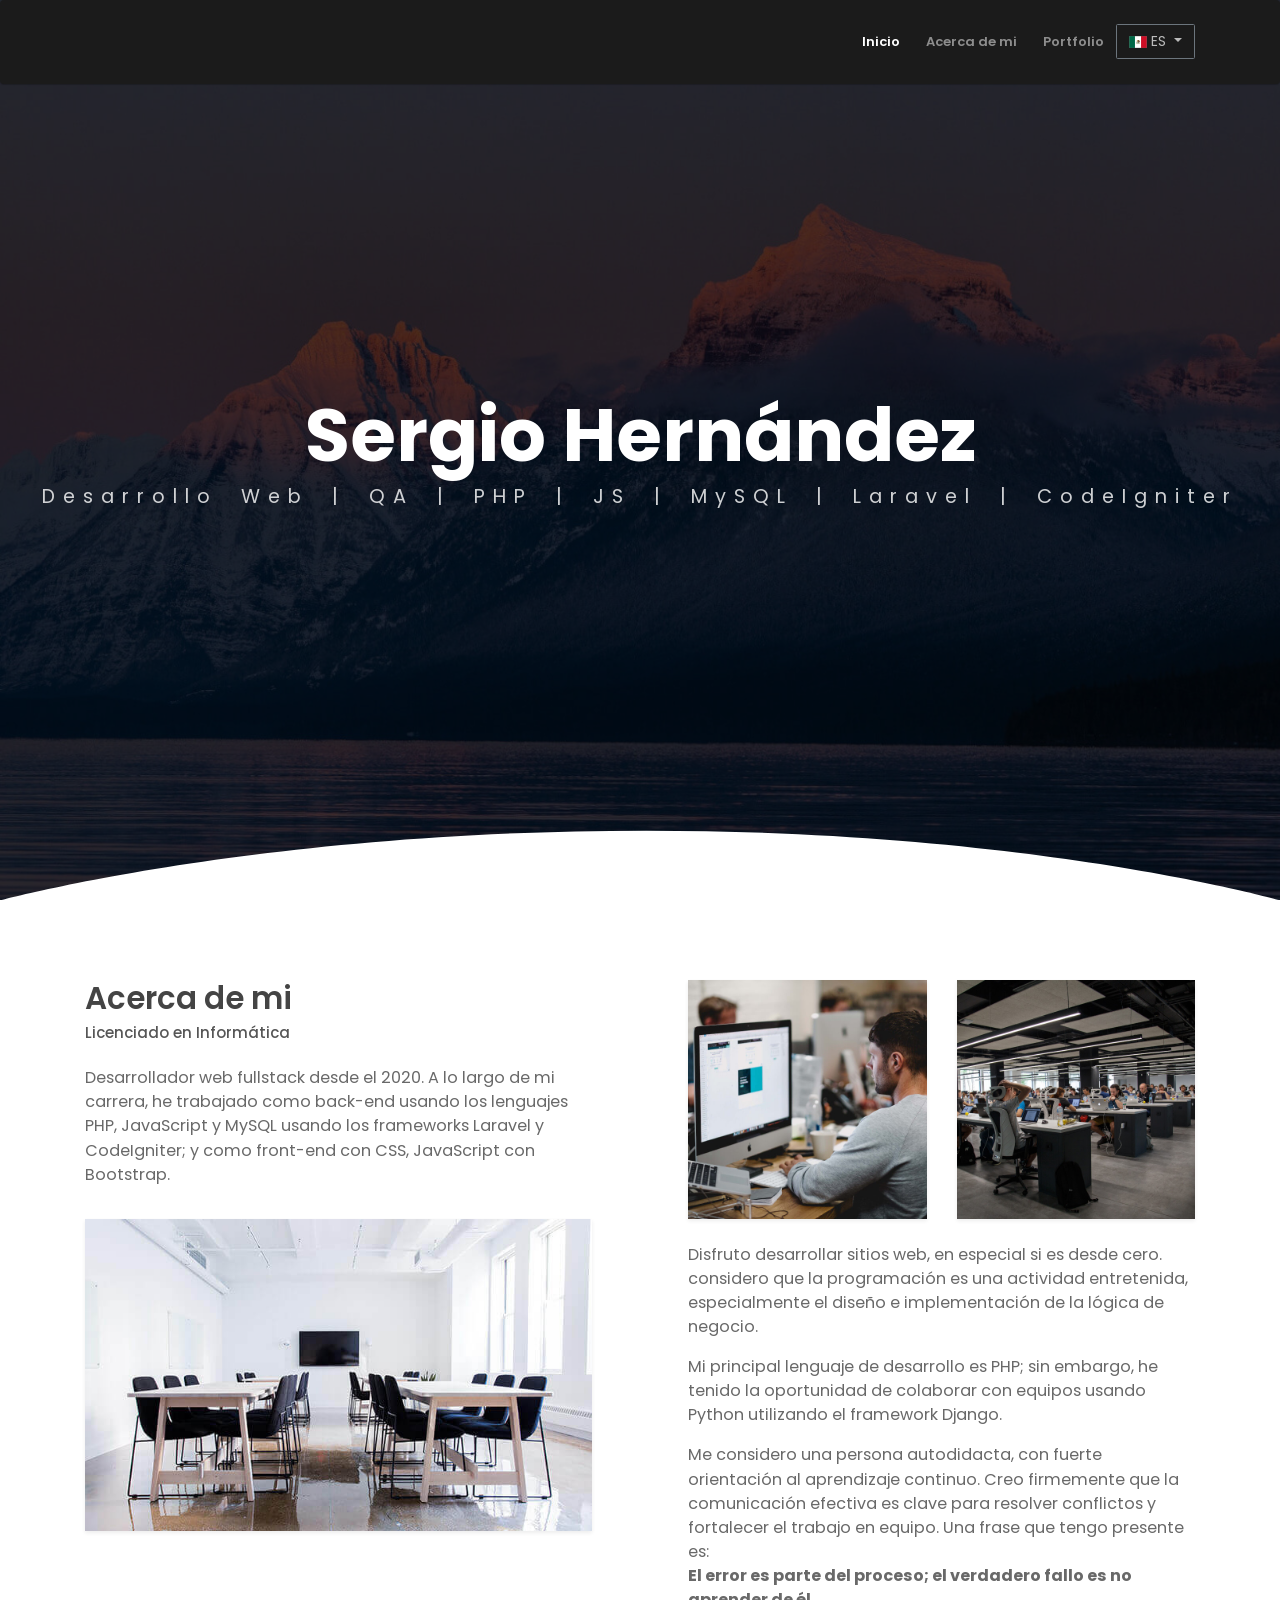
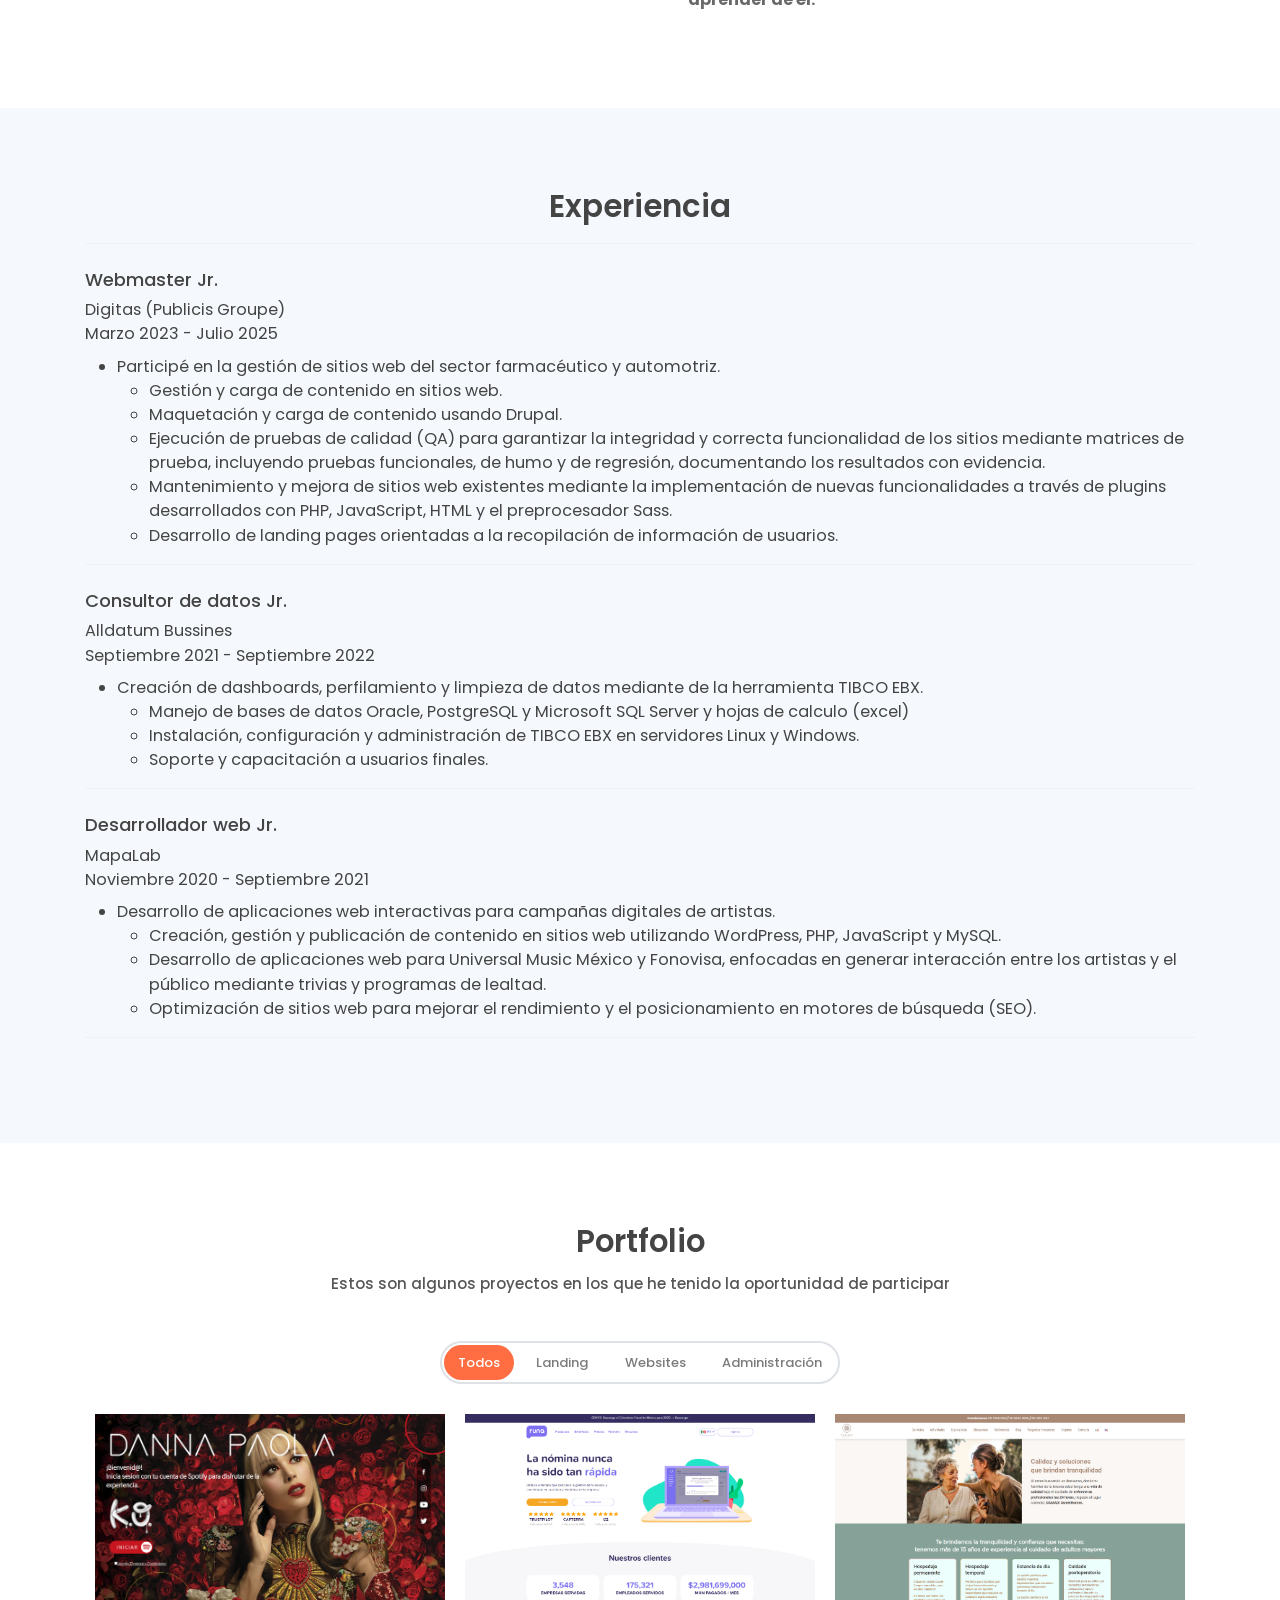
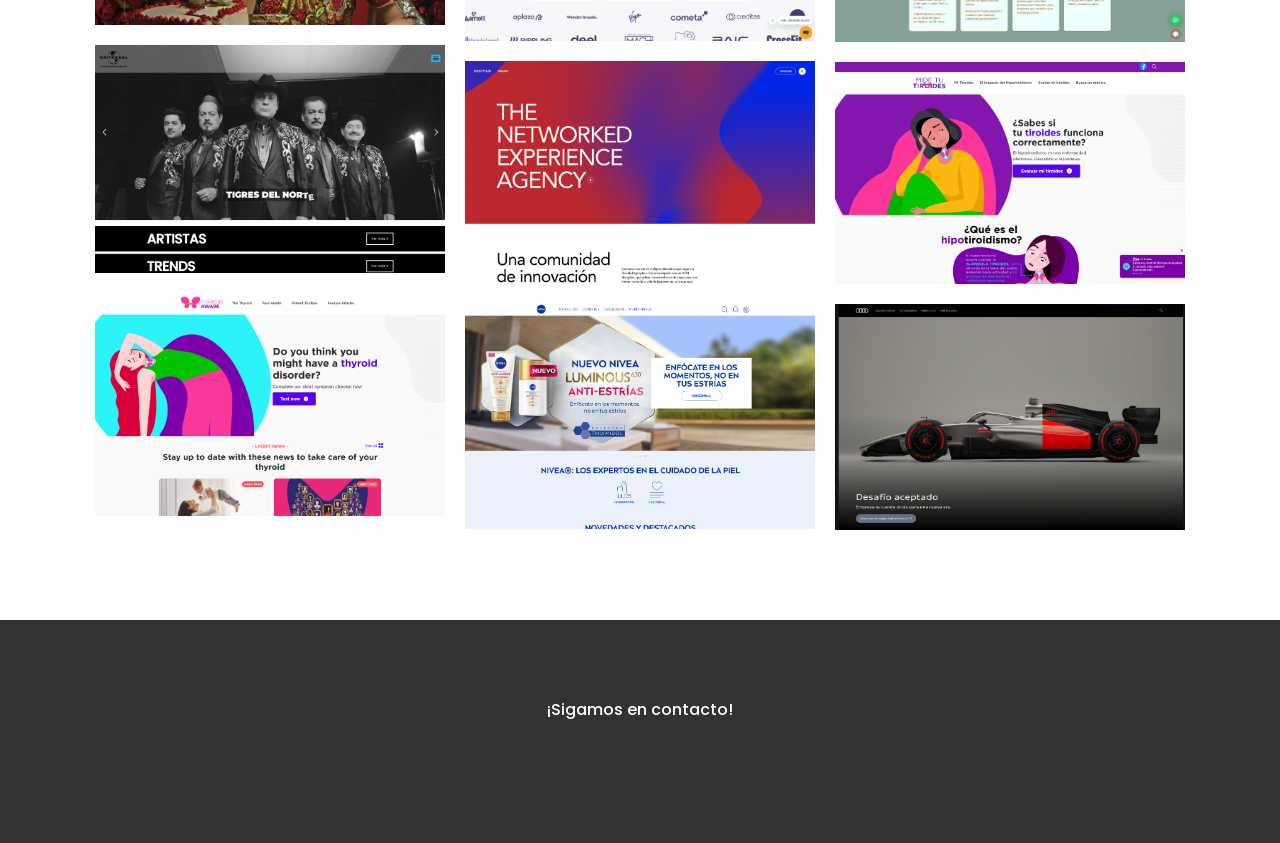
==== commit 9d680bf6: "Se modificó información" ====
--- a/index.html
+++ b/index.html
@@ -253,6 +253,7 @@
                     <li>Participé en la gestión de sitios web del sector farmacéutico y automotriz.</li>
                     <ul>
                         <li>Gestión y carga de contenido en sitios web.</li>
+                        <li>Maquetación y carga de contenido usando Drupal.</li>
                         <li>Ejecución de pruebas de calidad (QA) para garantizar la integridad y correcta funcionalidad
                             de los sitios mediante matrices de prueba, incluyendo pruebas funcionales, de humo y de
                             regresión, documentando los resultados con evidencia.</li>
